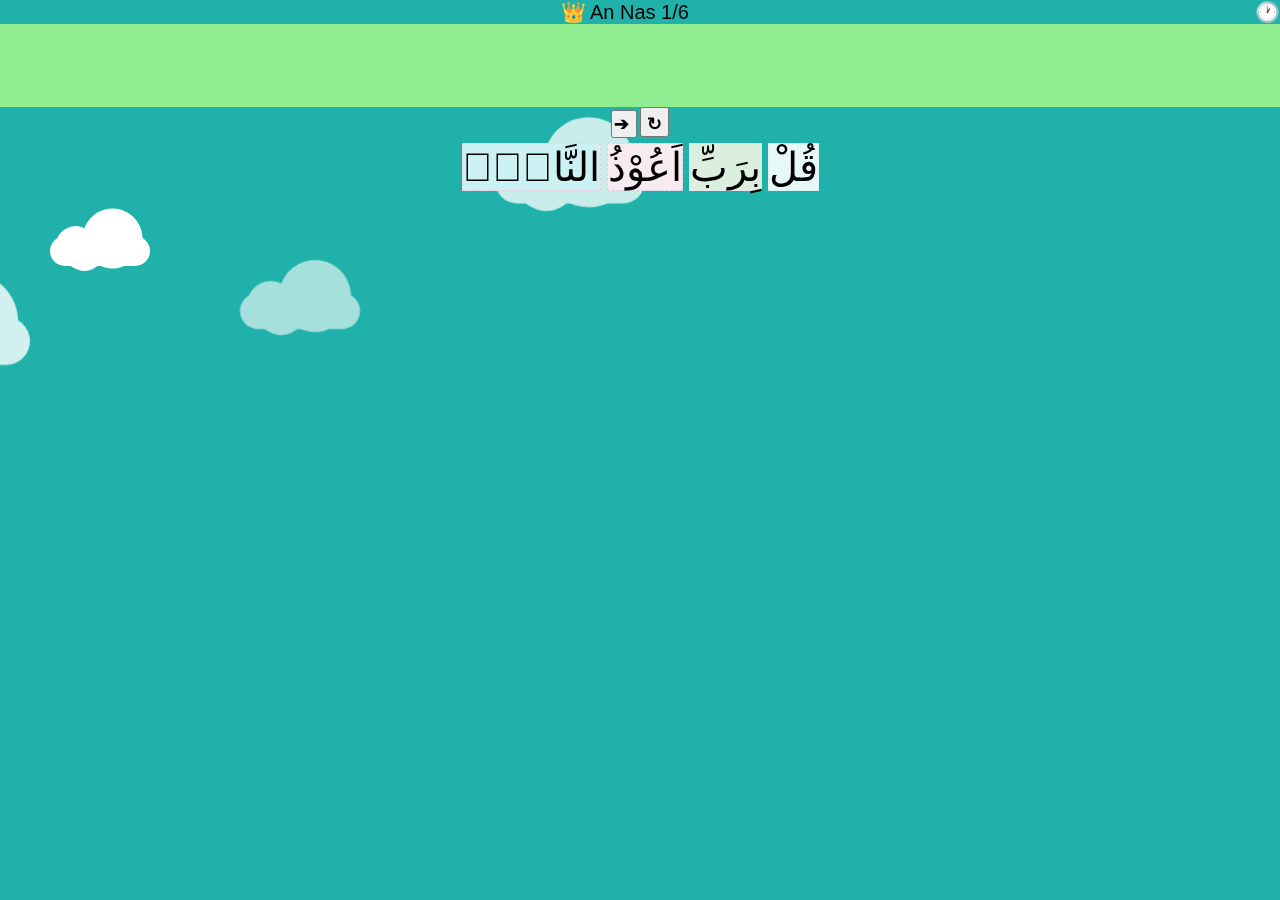
==== www/game.html @ 3329c4b3 "Add files via upload" ====
<!DOCTYPE html>
<html lang="id">
<head>
<title>Surat Alquran Arab, Latin & Terjemah Bahasa Indonesia</title>
<meta content="follow,index" name="robots">
<meta content="IE=edge,chrome=1" http-equiv="X-UA-Compatible">
<meta name="author" content="Hedi Herdiana"> <!--required-->
<meta charset="utf-8" />
<meta name="viewport" content="width=device-width,initial-scale=1">
<meta name="description" content="Baca Surat Alquran lengkap bacaan arab, latin & terjemah Indonesia. Situs mudah dibaca, cepat dibuka & hemat kuota.">
<meta property="og:title" content="Surat 'Alquran arab, latin & terjemah Indonesia">
<meta property="og:description" content="Baca Surat Alquran lengkap bacaan arab, latin & terjemah Indonesia. Situs mudah dibaca, cepat dibuka & hemat kuota.">
<meta property="og:url" content="">
<meta name="google" content="notranslate" />
<link rel="canonical" href="">
<link rel="shortcut icon" href="assets/favicon.ico">
<!--<link rel="preload" href="assets/fonts/litelpmq.woff2" as="font" type="font/woff2" crossorigin>
<link rel="stylesheet" href="muicss/mui.min.css"/>
<link rel="stylesheet" href="assets/style.3.51.min.css">-->
<link rel="stylesheet" href="hedi.css">
<style>
html{
  position: absolute;
  height: 100%;
  width: 100%;
  left: 0;
  top: 0;
  padding:0;
  margin:0;
}
body{
	background:lightseagreen;
	margin: 0;
    padding: 0;
	font-family: arial;
}

::-webkit-scrollbar {
  width: 5px;
  height: 5px;
}
::-webkit-scrollbar-button {
  width: 5px;
  height: 5px;
}
::-webkit-scrollbar-thumb {
  background: #a9a9a9;
  border: 0px none #ffffff;
  border-radius: 0px;
}
::-webkit-scrollbar-thumb:hover {
  background: #787878;
}
::-webkit-scrollbar-thumb:active {
  background: #787878;
}
::-webkit-scrollbar-track {
  background: #f1f1f1;
  border: 0px none #ffffff;
  border-radius: 0px;
}
::-webkit-scrollbar-track:hover {
  background: #f1f1f1;
}
::-webkit-scrollbar-track:active {
  background: #f1f1f1;
}
::-webkit-scrollbar-corner {
  background: transparent;
}

@media only screen and (max-device-width: 736px) {

::-webkit-scrollbar {
  width: 0px;
  height: 0px;
}
::-webkit-scrollbar-button {
  width: 0px;
  height: 0px;
}
}

#clouds{
	position: fixed !important;
    top: 121px !important;
    z-index: -1 !important;
}


@media (max-width: 575px) {html {font-size: 12px !important;}}
@media (min-width: 576px) and (max-width: 767px) {html {font-size: 14px !important;}}
@media (min-width: 768px) and (max-width: 991px) {html {font-size: 16px !important;}}
@media (min-width: 992px) {html {font-size: 18px !important;}}
</style>
<body>
<div id="data" style="text-align:center">
<div id="soal" style="text-align:center;font-size: 12px;user-select: none;"></div>
</div>
<script src="cordova.js"></script>
<script src="base64.min.js"></script>
<script src="assets/db_surah.js"></script>
<script src="assets/db_juz.js"></script>
<script src="assets/db_quran.js"></script>
<script src="assets/db_english.js"></script>
<script src="assets/db_qs.js"></script>
<!--<script src="assets/background.js"></script>-->
<script>
var timer;
var userLang = navigator.language || navigator.userLanguage;
var surat = 'al_fatihah,al_baqarah,ali_imran,an_nisa,al_maidah,al_anam,al_araf,al_anfal,at_taubah,yunus,hud,yusuf,ar_rad,ibrahim,al_hijr,an_nahl,al_isra,al_kahfi,maryam,taha,al_anbiya,al_hajj,al_muminun,an_nur,al_furqan,asy_syuara,an_naml,al_qasas,al_ankabut,ar_rum,luqman,as_sajdah,al_ahzab,saba,fatir,yasin,as_saffat,sad,az_zumar,gafir,fussilat,asy_syura,az_zukhruf,ad_dukhan,al_jasiyah,al_ahqaf,muhammad,al_fath,al_hujurat,qaf,az_zariyat,at_tur,an_najm,al_qamar,ar_rahman,al_waqiah,al_hadid,al_mujadilah,al_hasyr,al_mumtahanah,as_saff,al_jumuah,al_munafiqun,at_tagabun,at_talaq,at_tahrim,al_mulk,al_qalam,al_haqqah,al_maarij,nuh,al_jinn,al_muzzammil,al_muddassir,al_qiyamah,al_insan,al_mursalat,an_naba,an_naziat,abasa,at_takwir,al_infitar,al_mutaffifin,al_insyiqaq,al_buruj,at_tariq,al_ala,al_gasyiyah,al_fajr,al_balad,asy_syams,al_lail,ad_duha,asy_syarh,at_tin,al_alaq,al_qadr,al_bayyinah,al_zalzalah,al_adiyat,al_qariah,at_takasur,al_asr,al_humazah,al_fil,quraisy,al_maun,al_kausar,al_kafirun,an_nasr,al_lahab,al_ikhlas,al_falaq,an_nas';

var juz = '1.1,2.142,2.253,3.92,4.24,4.148,5.83,6.111,7.88,8.41,9.94,11.6,12.53,15.2,17.1,18.75,21.1,23.1,25.21,27.60,29.45,33.31,36.22,39.32,41.47,46.1,51.31,58.1,67.1,78.1';

var arr_surat = surat.split(',');
var arr_juz = juz.split(',');

//https://stackoverflow.com/questions/45005034/javascript-split-string-every-third-space
var splitMyString = (str, splitLength) => { //fungsi untuk membagi string berdasarkan spasi ke sekian
  var a = str.split(' '), b = [];
  while(a.length) b.push(a.splice(0,splitLength).join(' '));
  return b;
}

function generate_soal(srt,ayt,start){ //ex: generate_soal(1,3);
var nama_surat;
var fontsize = '40px';
localStorage.setItem('lastgame','generate_soal('+srt+','+ayt+')');
var isian,jwb='',arr_jwb,cek,reset,undo,nomor,spc;
srt = Math.abs(Number(srt-1));
ayt = Math.abs(Number(ayt-1));
console.log('ori_soal('+srt+','+ayt+')');
if(arr_surat[srt]!=null){
nama_surat = arr_surat[srt].replace(/_/g,' ');
}
nomor = '<div style="background:lightseagreen;text-transform:capitalize;font-size:20px;"><span id="nyawa" style="float:left;color:red"></span> &#x1F451; '+nama_surat+' '+Number(ayt+1)+'/'+qs[srt].length+'<span style="float:right;"><span id="waktu" style="color:yellow;font-weight:bold;"></span>&nbsp;&#x1F550;</span></div>';
undo = '<button onclick="undo()" style="font-size:18px;padding: 1px;user-select: none;-webkit-user-drag: none;cursor: pointer;font-weight:bold;">&#10132;&nbsp;</button>';
reset = '<button onclick="reset()" style="font-size:18px;padding: 0px;padding-top:4px;user-select: none;-webkit-user-drag: none;cursor: pointer;font-weight:bold;">&nbsp;&#x21bb;&nbsp;</button>';
isian = '<div id="head_soal" style="position: fixed;width: 100%;top:0px;">'+nomor+'<div id="isian" style="height:75px;overflow-y:auto;font-size:'+fontsize+';direction: rtl;min-height: 1.2em;padding: 6px 2px 2px 2px;background:lightgreen;display: grid; justify-content: center;align-items: center;"></div>'+undo+' '+reset+'</div>';

var diacritics = /(\s+[۩|ۢۙ|ە|۞|ۖ|ۗ|ۘ|ۙ|ۚۛ])/g;
var str= qs[srt][ayt].replace(diacritics,'').replace(/۞/g,'');
if(str.match(/\s+/g)!=null){
spc = (str.match(/\s+/g).length/12).toFixed();
}else{
spc = 1;
}
var pembagian;
//console.log(spc);
if (spc <= 2){pembagian=1}
else{pembagian=spc}

arr_jwb = splitMyString(str,pembagian);
shuffleArray(arr_jwb); //random jawaban
 
for(var i = 0; i < arr_jwb.length; i++) {
if(arr_jwb[i]!='' && arr_jwb[i]!=null){
jwb+='<button  data-show="1" style="font-size:'+fontsize+';border-color:'+getColor()+';background:'+getColor()+';direction: rtl;margin:3px;text-align:right;border-style: dashed;border-width: 0.5px;user-select: none;-webkit-user-drag: none;cursor: pointer;" onclick="jawab(this,'+arr_jwb.length+',&apos;'+str+'&apos;,&apos;'+srt+'.'+ayt+'&apos;)">'+arr_jwb[i]+'</button>';
}
}
cek = '<button id="cek" onclick="cek(document.getElementById(&apos;isian&apos;).textContent,&apos;'+str+'&apos;,&apos;'+srt+'.'+ayt+'&apos;)" style="font-size:'+fontsize+';padding: 0px;margin-top: 5px;user-select: none;-webkit-user-drag: none;cursor: pointer;">&#10132; check</button>';
document.getElementById('soal').innerHTML=isian+'<div id="kol_jwb" style="text-align:center;margin-top: 140px;padding-bottom: 280px;">'+jwb+'</div>';
window.scrollTo(0, 0);

if(start!=null){
document.getElementById('nyawa').innerHTML=nyawa(3);
}
else{
document.getElementById('nyawa').innerHTML=nyawa(localStorage.getItem('nyawa'));
}

clear_all_interval();

	myCounter = new Countdown({
    seconds:9,  // number of seconds to count down
    onUpdateStatus: function(sec){document.getElementById('waktu').innerHTML=sec; }, // callback for each second
    onCounterEnd: function(){PlayPause('au1','assets/TimeUp.mp3'); kurangi_nyawa(); setTimeout(function(){myCounter.start();},250); } // final action
});

myCounter.start();

}

function clear_all_interval(){
var interval_id = window.setInterval("timer", 9999); // Get a reference to the last
// interval +1
	for (var i = 1; i < interval_id; i++){
		if(interval_id != undefined && interval_id != 'undefined'){
				window.clearInterval(i);
		}
	}
}

function Countdown(options) {
  var instance = this,
  seconds = options.seconds || 10,
  updateStatus = options.onUpdateStatus || function () {},
  counterEnd = options.onCounterEnd || function () {};

  function decrementCounter() {
    updateStatus(seconds);
    if (seconds === 0) {
      counterEnd();
      instance.stop();
    }
    seconds--;
  }

  this.start = function () {
    clearInterval(timer);
    timer = 0;
    seconds = options.seconds;
    timer = setInterval(decrementCounter, 1000);
  };

  this.stop = function () {
    clearInterval(timer);
  };
}

function jawab(el,total,kunci,next){
document.getElementById('isian').textContent+=' '+el.textContent;
el.style.display="none";
el.setAttribute('data-show','0');
if(document.querySelectorAll('#kol_jwb > button[data-show="1"]').length==0){
cek(document.getElementById('isian').textContent,kunci,next);
}
document.getElementById('isian').scrollTo(0, document.getElementById('isian').scrollHeight);
}

function cek(val,kunci,next){
	val = val.trim();
	kunci = kunci.trim();
	//alert(kunci);
	if (val === kunci){
	/*localStorage.setItem('nyawa',document.getElementById('nyawa').innerHTML.split(' ').length);
	document.getElementById('nyawa').innerHTML=nyawa(localStorage.getItem('nyawa'));*/
		document.body.style.backgroundColor='mediumseagreen';
		PlayPause('au1','assets/CorrectAnswer.mp3')
		var srt,ayt;
		arr_next = next.split('.');
		srt = Number(arr_next[0])+1;
		ayt = Number(arr_next[1])+2;
		if(ayt <= qs[arr_next[0]].length){
		console.log(arr_next[1]+'<'+qs[arr_next[0]].length);
		}else{
			if(srt<114){
			console.log('next surah: '+Number(srt+1));
			//srt=srt+1; //mode maju 1->114
			srt=srt-1; //mode mundur 114->1
			ayt=1;
			}else{
			//srt=srt-113; //mode maju 1->114
			srt=srt-1; //mode mundur 114->1
			ayt=1;
			}
		}
		document.getElementById('isian').innerHTML='&#9745;';
			setTimeout(function(){
	document.body.style.backgroundColor='';
	generate_soal(srt,ayt);
			}
			,500);
		}else{
		PlayPause('au1','assets/WrongAnswer.mp3');
		kurangi_nyawa();
		document.getElementById('isian').style.background='#cf6e6e';
		document.body.style.backgroundColor='indianred';
		document.getElementById('isian').innerHTML='&#9746;';
			setTimeout(function(){
		document.getElementById('isian').style.backgroundColor='lightgreen';
		document.body.style.backgroundColor='';
			reset();}
			,500);
	}
}

function kurangi_nyawa(){
var ket;
	if(userLang=='id-ID'){
	ket =['waktu sudah habis..','nyawa sudah habis..','coba lagi atau mau keluar?','Coba lagi','Keluar','Maaf'];
	}
	else{
	ket =['time is up..','life is up..','try again or want to quit?','Try again','Quit','Sorry'];
	}
	
				localStorage.setItem('nyawa',localStorage.getItem('nyawa')-1);
				//console.log(localStorage.getItem('nyawa'));
				if (localStorage.getItem('nyawa')<=0){
				document.getElementById('nyawa').innerHTML=nyawa(localStorage.getItem('nyawa'));
				setTimeout(function(){
				PlayPause('au1','assets/GameOver.mp3');
				clear_all_interval();
				var emoji = '<div style="font-size:100px;text-align: center;"><svg xmlns="http://www.w3.org/2000/svg" xmlns:xlink="http://www.w3.org/1999/xlink" aria-hidden="true" focusable="false" width="1em" height="1em" style="-ms-transform: rotate(360deg); -webkit-transform: rotate(360deg); transform: rotate(360deg);" preserveAspectRatio="xMidYMid meet" viewBox="0 0 64 64"><path d="M63.696 32.02c0 17.524-14.203 31.729-31.729 31.729S.238 49.545.238 32.02S14.441.29 31.968.29c17.525 0 31.728 14.205 31.728 31.73" fill="#fbbf67"/><g fill="#633d19"><path d="M26.893 14.381l-1.215.339c-.061.016-.098.053-.151.079a.685.685 0 0 0-.175.088a.873.873 0 0 0-.215.245c-.014.018-.031.023-.043.045c-2.132 3.676-5.792 5.396-9.978 4.533c-2.242-.458-2.332-1.396-4.433-.812c-.858.239-.901 1.327-.219 1.775c6.271 4.158 14.316 1.917 17.534-4.881c.352-.741-.248-1.65-1.105-1.411"/><path d="M36.27 14.381c.408.112.812.226 1.217.339c.061.016.101.053.151.079a.725.725 0 0 1 .176.088a.877.877 0 0 1 .216.245c.012.018.029.023.043.045c2.132 3.676 5.793 5.396 9.977 4.533c2.243-.458 2.333-1.396 4.434-.812c.858.239.901 1.327.216 1.775c-6.267 4.158-14.312 1.917-17.53-4.881c-.355-.741.241-1.65 1.1-1.411"/></g><g fill="#fff"><path d="M27.506 32.948c0 5.338-2.884 9.658-6.447 9.658s-6.453-4.32-6.453-9.658c0-5.333 2.89-9.654 6.453-9.654s6.447 4.321 6.447 9.654"/><path d="M49.33 32.948c0 5.338-2.885 9.658-6.447 9.658c-3.562 0-6.45-4.32-6.45-9.658c0-5.333 2.888-9.654 6.45-9.654c3.562 0 6.447 4.321 6.447 9.654"/></g><g fill="#25333a"><path d="M25.23 32.948c0 2.798-1.87 5.06-4.172 5.06c-2.307 0-4.174-2.262-4.174-5.06c0-2.794 1.867-5.056 4.174-5.056c2.302 0 4.172 2.262 4.172 5.056"/><path d="M47.05 32.948c0 2.798-1.867 5.06-4.172 5.06c-2.306 0-4.176-2.262-4.176-5.06c0-2.794 1.87-5.056 4.176-5.056c2.305 0 4.172 2.262 4.172 5.056"/></g><path d="M.064 46.4c0 4.67 3.112 8.451 6.955 8.451c3.841 0 6.952-3.781 6.952-8.451c0-4.666-3.111-16.18-6.952-16.18C3.176 30.22.064 41.73.064 46.4" fill="#58c5e8"/><path d="M21.5 54.691c-.627.711-.239 1.902.788 1.902c1.188 0 5.451-1.799 9.68-1.799c4.734 0 9.421 1.799 9.68 1.799c1.031 0 1.407-1.191.796-1.902c-5.672-6.543-15.281-6.543-20.944 0" fill="#633d19"/></svg></div>';
					if(document.getElementById('waktu').textContent=='0'){
					mui_dialog(emoji+'&#x1F550; '+ket[0]+' <br>'+ket[2],'window.location.replace(&apos;index.html&apos;)',ket[5]+'..',ket[3],ket[4]);
					}else{
					mui_dialog(emoji+'<span style="color:red;">&#10084;&#10084;&#10084;</span> '+ket[1]+' <br>'+ket[2],'window.location.replace(&apos;index.html&apos;)',ket[5]+'..',ket[3],ket[4]);
					}
				},500);
				}else{
				document.getElementById('nyawa').innerHTML=nyawa(localStorage.getItem('nyawa'));
				}
}
function nyawa(total){
if (total=='3'){
return '&#10084; &#10084; &#10084;';
}else if (total=='2'){
return '&#10084; &#10084;';
}else if (total==='1'){
return '&#10084;';
}else{return ''}
}

function reset(){
document.getElementById('isian').textContent='';
document.querySelectorAll('#kol_jwb > button').forEach(item => {
  item.style.display='inline-block';
  item.setAttribute('data-show','1');
})
}

function undo(){
var elm = document.getElementById('isian');
var arr_elm = elm.textContent.split(' ');
var str = arr_elm.pop();
document.querySelectorAll('#kol_jwb > button').forEach(item => {
  if(item.textContent==str){
  item.style.display='inline-block';
  item.setAttribute('data-show','1');
  }
})
elm.textContent=arr_elm.join(' ');
}

function shuffleArray(array) {
    for (let i = array.length - 1; i > 0; i--) {
        const j = Math.floor(Math.random() * (i + 1));
        [array[i], array[j]] = [array[j], array[i]];
    }
}

function getColor(){
  return "hsl(" + 360 * Math.random() + ',' +
             (25 + 70 * Math.random()) + '%,' + 
             (85 + 10 * Math.random()) + '%)'
}

function PlayPause(id,s) {
	var ket;
	if(userLang=='id-ID'){
	ket = 'tidak bisa diputar, silahkan nyalakan internet anda';
	}
	else{
	ket = 'can not be played, please turn on your internet';
	}

	var filename = s.split('/').pop();
	var sound = document.getElementById(id);
	sound.src = s;
	sound.volume = 1;
	sound.loop = false;
	sound.onerror = function(){ alert(filename+' tidak bisa diputar silahkan nyalakan internet anda'); };
	// Show loading animation.
	var playPromise = sound.paused ? sound.play() : sound.pause();

	if (playPromise !== undefined) {
		playPromise.then(_ => {})
			.catch(error => {});
	}

}

function mui_dialog(message, command, title = '', cancel='Cancel', ok='OK') {
	var overlay = '<div id="overlay" style="position: fixed;top: 0;right: 0;bottom: 0;left: 0;z-index: 99999999;background-color: rgba(0,0,0,.2);overflow: auto;"></div>';
	document.body.innerHTML+=overlay;
    // initialize modal element
    var close = ";this.parentNode.parentNode.parentNode.removeChild(this.parentNode.parentNode);document.body.removeAttribute(&apos;class&apos;)";
    var ads = ";if((/Mobi|Android/i.test(navigator.userAgent))){admob.interstitial.prepare();admob.interstitial.show();}";
	var coba = ";localStorage.setItem('nyawa','3');"+localStorage.getItem('lastgame')+";";
    var modalEl = document.createElement('div');
	modalEl.id = 'popmodal';
    modalEl.style.minWidth = 'fit-content';
    modalEl.style.maxWidth = '300px';
    modalEl.style.minHeight = '170px';
    modalEl.style.margin = 'auto';
    modalEl.style.padding = '15px';
    modalEl.style.position = 'absolute';
    modalEl.style.top = '50%';
    modalEl.style.left = '50%';
    modalEl.style.transform = 'translate(-50%, -50%)';
    modalEl.style.backgroundColor = '#fff';
    modalEl.innerHTML += '<div style="margin-bottom:10px"><div style="font-weight:bold;">' + title + '</div><br><div>' + message + '</div></div>';
    modalEl.innerHTML += '<button style="float:right;margin-left:5px;" onclick=' + command + close + '><strong>' + ok +'</strong></button>';
    if (command != null && command !== 0) {
        modalEl.innerHTML += '<button style="float:right;" onclick=' + close + ads + coba + '><strong>' + cancel +'</strong></button>';
    }
    // show modal
    document.getElementById('overlay').appendChild(modalEl);
}

if(window.location.hash.substr(1).toString()==''){
//generate_soal(2,282);
generate_soal(114,1);
//generate_soal(7,206);
}else{
var nohash = window.location.hash.substr(1).toString().split('_');
generate_soal(nohash[0],nohash[1]);
}
</script>
<style>*{margin:0;padding:0}@-ms-viewport{width:device-width}#clouds{padding:100px 0;}.cloud{transform:scale(0.5);width:200px;height:60px;background:#fff;border-radius:200px;-moz-border-radius:200px;-webkit-border-radius:200px;position:relative}.cloud:after,.cloud:before{content:'';position:absolute;background:#fff;width:100px;height:80px;position:absolute;top:-15px;left:10px;border-radius:100px;-moz-border-radius:100px;-webkit-border-radius:100px;-webkit-transform:rotate(30deg);transform:rotate(30deg);-moz-transform:rotate(30deg)}.cloud:after{width:120px;height:120px;top:-55px;left:auto;right:15px}.x1{-webkit-animation:moveclouds 5s linear infinite;-moz-animation:moveclouds 5s linear infinite;-o-animation:moveclouds 5s linear infinite}.x2{left:200px;-webkit-transform:scale(.6);-moz-transform:scale(.6);transform:scale(.6);opacity:.6;-webkit-animation:moveclouds 15s linear infinite;-moz-animation:moveclouds 15s linear infinite;-o-animation:moveclouds 15s linear infinite}.x3{left:-250px;top:-200px;-webkit-transform:scale(.8);-moz-transform:scale(.8);transform:scale(.8);opacity:.8;-webkit-animation:moveclouds 10s linear infinite;-moz-animation:moveclouds 10s linear infinite;-o-animation:moveclouds 10s linear infinite}.x4{left:470px;top:-250px;-webkit-transform:scale(.75);-moz-transform:scale(.75);transform:scale(.75);opacity:.75;-webkit-animation:moveclouds 8s linear infinite;-moz-animation:moveclouds 8s linear infinite;-o-animation:moveclouds 8s linear infinite}.x5{left:-150px;top:-150px;-webkit-transform:scale(.8);-moz-transform:scale(.8);transform:scale(.8);opacity:.8;-webkit-animation:moveclouds 10s linear infinite;-moz-animation:moveclouds 10s linear infinite;-o-animation:moveclouds 10s linear infinite}@-webkit-keyframes moveclouds{0%{margin-left:1000px}100%{margin-left:-1000px}}@-moz-keyframes moveclouds{0%{margin-left:1000px}100%{margin-left:-1000px}}@-o-keyframes moveclouds{0%{margin-left:1000px}100%{margin-left:-1000px}}audio::-webkit-media-controls-panel, video::-webkit-media-controls-panel{background-color: lightseagreen !important;color: #000;}#au1{position: fixed; bottom: 0px; background: none; width: 100%; height: 25px;visibility:hidden;}</style><div id=clouds><div class="cloud x1"></div><div class="cloud x2"></div><div class="cloud x3"></div><div class="cloud x4"></div><div class="cloud x5"></div></div>
<audio id="au1" controls controlsList="nodownload"></audio>
</body>
</html>
---- www/assets/style.3.51.min.css ----
/*! normalize.css v8.0.1 | MIT License | github.com/necolas/normalize.css */html{line-height:1.15;-webkit-text-size-adjust:100%}body{margin:0}main{display:block}h1{font-size:2em;margin:.67em 0}hr{box-sizing:content-box;height:0;overflow:visible}pre{font-family:monospace,monospace;font-size:1em}a{background-color:transparent}abbr[title]{border-bottom:none;text-decoration:underline;text-decoration:underline dotted}b,strong{font-weight:bolder}code,kbd,samp{font-family:monospace,monospace;font-size:1em}small{font-size:80%}sub,sup{font-size:75%;line-height:0;position:relative;vertical-align:baseline}sub{bottom:-.25em}sup{top:-.5em}img{border-style:none}button,input,optgroup,select,textarea{font-family:inherit;font-size:100%;line-height:1.15;margin:0}button,input{overflow:visible}button,select{text-transform:none}[type=button],[type=reset],[type=submit],button{-webkit-appearance:button}[type=button]::-moz-focus-inner,[type=reset]::-moz-focus-inner,[type=submit]::-moz-focus-inner,button::-moz-focus-inner{border-style:none;padding:0}[type=button]:-moz-focusring,[type=reset]:-moz-focusring,[type=submit]:-moz-focusring,button:-moz-focusring{outline:1px dotted ButtonText}fieldset{padding:.35em .75em .625em}legend{box-sizing:border-box;color:inherit;display:table;max-width:100%;padding:0;white-space:normal}progress{vertical-align:baseline}textarea{overflow:auto}[type=checkbox],[type=radio]{box-sizing:border-box;padding:0}[type=number]::-webkit-inner-spin-button,[type=number]::-webkit-outer-spin-button{height:auto}[type=search]{-webkit-appearance:textfield;outline-offset:-2px}[type=search]::-webkit-search-decoration{-webkit-appearance:none}::-webkit-file-upload-button{-webkit-appearance:button;font:inherit}details{display:block}summary{display:list-item}template{display:none}[hidden]{display:none}@font-face{font-family:litelpmq;src:url(fonts/litelpmq.woff2) format('woff2'),url(fonts/litelpmq.woff) format('woff'),url(fonts/litelpmq.ttf) format('truetype'),url(fonts/litelpmq.eot) format('embedded-opentype');font-weight:400;font-style:normal;font-display:swap}.cf:after,.full:after,.row:after,.ui-helper-clearfix:after,.wrap:after{clear:both}body{font-family:Roboto,sans-serif;line-height:1.6;color:#000a12}ol,ul{margin:0;padding:0}a{color:#304ffe;text-decoration:none}/*a:hover{color:#ff9100}*/.wrap{max-width:1000px;width:90%;margin:0 auto}.header-nav{width:100%;max-width:1024px;margin:0 auto;border-top:6px solid #000a12;background:#f5f5f5;top:0;position:fixed;height:48px;left:0;right:0}#search,.ui-autocomplete,.ui-helper-hidden-accessible,.ui-helper-zfix,.ui-menu .ui-menu{position:absolute}.header-nav,.ui-front{z-index:100}.ui-menu,li{list-style:none}.ui-helper-hidden{display:none}.ui-helper-hidden-accessible{border:0;clip:rect(0 0 0 0);height:1px;margin:-1px;overflow:hidden;padding:0;width:1px}.ui-helper-reset{margin:0;padding:0;border:0;outline:0;line-height:1.3;font-size:100%;list-style:none}.ui-helper-clearfix:after,.ui-helper-clearfix:before{content:"";display:table;border-collapse:collapse}.ui-helper-zfix{width:100%;height:100%;top:0;left:0;opacity:0;filter:Alpha(Opacity=0)}.ui-state-disabled{cursor:default!important;pointer-events:none}.ui-autocomplete{top:0;left:0;max-height:240px;display:block;cursor:pointer;overflow:hidden}.ui-menu{padding:0;margin:0;display:block;outline:0}.ui-menu .ui-menu-item{margin:0;cursor:pointer}.ui-state-focus,.ui-state-hover{background:#333b41;display:block}#search,.ui-menu-item{background:#fff;height:48px}.ui-menu-item{background:#1a232a;line-height:48px;color:#fff;font-family:helvetica;border-bottom:1px solid #333b41}.ui-menu-item a{padding-left:12px;display:block;width:100%;color:#fff}#search,.nav-trigger{display:none}.ui-autocomplete-term{color:#ff9100;font-weight:700}#search{border:none;margin:0;padding:0;width:100%;top:0;right:0;text-indent:12px;-webkit-box-shadow:0 0 10px 0 #ccced0;box-shadow:0 0 10px 0 #ccced0;font:400 14px/48px Arial,sans-serif}#search:focus{outline:0;color:#4d5459}label[for=nav-trigger]{position:absolute;top:0;right:0;z-index:120;width:38px;height:48px;cursor:pointer;background:url("data:image/svg+xml; charset=UTF-8,%3csvg xmlns='http://www.w3.org/2000/svg' width='24' height='24' viewBox='0 0 24 24'%3e%3cpath d='M15.5 14h-.79l-.28-.27C15.41 12.59 16 11.11 16 9.5 16 5.91 13.09 3 9.5 3S3 5.91 3 9.5 5.91 16 9.5 16c1.61 0 3.09-.59 4.23-1.57l.27.28v.79l5 4.99L20.49 19l-4.99-5zm-6 0C7.01 14 5 11.99 5 9.5S7.01 5 9.5 5 14 7.01 14 9.5 11.99 14 9.5 14z'/%3e%3cpath d='M0 0h24v24H0z' fill='none' /%3e%3c/svg%3e") 12px 12px no-repeat;outline:0}.nav-trigger:checked+label{background-image:url("data:image/svg+xml; charset=UTF-8,%3csvg xmlns='http://www.w3.org/2000/svg' width='24' height='24' viewBox='5 0 24 24'%3e%3cpath d='M19 6.41L17.59 5 12 10.59 6.41 5 5 6.41 10.59 12 5 17.59 6.41 19 12 13.41 17.59 19 19 17.59 13.41 12z'/%3e%3cpath d='M0 0h24v24H0z' fill='none'/%3e%3c/svg%3e")}.nav-trigger:checked~#search{display:block;-webkit-transition:all 125ms ease;-moz-transition:all 125ms ease;-ms-transition:all 125ms ease;-o-transition:all 125ms ease;transition:all 125ms ease}.logo{margin:0}.logo a{font:700 12px/48px sans-serif;color:#000a12;float:left;padding:0 12px;text-decoration:none}/*.logo a:hover{color:#ff9100}*/.banner{width:100%;display:block;text-align:center;font-weight:700}.banner span{display:block}.banner-top{margin:120px 0 60px}.banner-bottom{margin:60px 0 60px}.content{margin-top:49px}.index{margin-top:96px}.list-title,.page-title{font-family:Georgia,serif;font-weight:400; padding-top:0px;}.list-title{font-size:2em}.page-title{font-size:1.5em;text-align:center}.list{columns:3;column-gap:32px;position:relative}.list li:before{content:counter(step-counter);width:32px;font:700 12px/32px Helvetica,sans-serif;height:32px;background:#000a12;color:#fff;text-align:center;display:inline-block;position:absolute;margin-top:-1px}.list li{height:47px;border-top:1px solid #e6e7e7;counter-increment:step-counter}.list a{padding-left:42px;display:inline-block;color:#000a12;font-size:18px;line-height:48px;text-decoration:none;font-family:Merriweather,georgia,serif;font-weight:400;width:88%}.list a:hover{color:#f90}.surat li::before{content:counter(step-counter);height:32px;text-align:center;display:block;margin-top:-1px;width:32px;font:700 12px/32px Helvetica,sans-serif;background:#000a12;color:#fff}.surat li{display:block;margin-top:2em;padding-bottom:1em;border-top:1px solid #e6e7e7;counter-increment:step-counter}.ayat,.bismillah{font-family:litelpmq, UthmanicHafs1-Ver09;font-size:1.4em;line-height:2.4;font-weight:600;font-style:normal}.bismillah{border-top:1px solid #e6e7e7;text-align:center;padding:1em 0 0;margin:0}.ayat{margin-top:.5em;text-align:right;direction:rtl}.bacaan{font-family:georgia,serif;font-weight:400;padding:1em 0}.arti,.ayat,.bacaan{display:block}.copyright,.privasi a,.time{font-size:.8em;color:#808589;display:block}.time{text-align:center;margin-top:1.5em}.gtag{width:100%;max-width:336px;margin:0 auto}.gtag div{margin:0 auto}footer{display:block;border-top:1px solid #e6e7e7;height:48px;}.copyright{float:left;line-height:48px}.privasi{text-align:right;line-height:48px}.privasi a:hover{color:#ff9100}.list{columns:3;column-gap:32px}.page{margin-top:120px;margin-bottom:60px}.page h1{font-size:2em;padding-bottom:1em;border-bottom:1px solid #e6e7e7;margin-bottom:60px}.page h2{font-size:1.15em}.bottom{padding: 30px 0}@media only screen and (max-width:768px){.banner-top,.pt{margin:96px 0 48px}.banner-bottom{margin:48px 0}.content{margin-top:48px}.list{columns:2;column-gap:32px}.blok{width: 720px;height: 90px;display: block}}@media only screen and (max-width:600px){.list{columns:1;column-gap:0}}@font-face{font-family:UthmanicHafs1-Ver09;src:url(fonts/UthmanicHafs1-Ver09.woff2) format('woff2'),url(fonts/UthmanicHafs1-Ver09.woff) format('woff'),url(fonts/UthmanicHafs1-Ver09.ttf) format('truetype'),url(fonts/UthmanicHafs1-Ver09.eot) format('embedded-opentype');font-weight:400;font-style:normal;font-display:swap}:root{--transition-1: all 0.3s ease-in-out;--transition-2: all 0.2s ease-in-out;}html{font-size: 1rem;font-family: "PT Sans", sans-serif;}body{margin: 0;padding: 0;}.header{text-align: center;user-select: none;-webkit-user-select: none;-moz-user-select: none;-webkit-touch-callout: none;}.no_result{margin: 0.3rem;padding: 0.3rem 0.5rem;list-style: none;text-align: left;font-size: 1rem;color: #212121;transition: all 0.1s ease-in-out;border-radius: 0.35rem;background-color: rgba(255, 255, 255, 1);white-space: nowrap;overflow: hidden;text-overflow: ellipsis;transition: all 0.2s ease;outline: none;}h1{color: rgba(255, 122, 122, 1);transition: var(--transition-1);}h1 > a{text-decoration: none;color: rgba(255, 122, 122, 1);}h1 > a::selection{color: rgb(255, 122, 122);}h4{margin-bottom: 5px;color: #ffc6c6;}h4::selection{color: #ffc6c6;}.github-corner{transition: var(--transition-1);}.mode{margin-top: 20px;}.toggle{display: flex;border: 1px solid #ffc6c6;height: 35px;width: 120px;border-radius: 50px;justify-content: flex-start;align-content: center;transition: var(--transition-2);}.toggler{display: grid;cursor: pointer;background-color: rgba(255, 198, 198, 1);color: #fff;height: 25px;width: 60px;border-radius: 50px;margin: 5px;text-align: center;align-content: center;align-self: flex-start;transition: var(--transition-2);user-select: none;-webkit-user-select: none;-moz-user-select: none;-webkit-touch-callout: none;}.toggler:hover{width: 65px;background-color: rgba(255, 122, 122, 0.7);}.toggler::selection{color: #fff;}.strict{display: inline;}.loose{display: inline;}.selection{margin-top: 25vh;font-size: 2rem;font-weight: bold;color: #ffc6c6;transition: var(--transition-1);}.selection::selection{color: #64ceaa;}@media only screen and (max-width: 600px){.selection{margin-top: 15vh;}.footer{bottom: 1.5rem;transition: var(--transition-1);}}@media only screen and (max-height: 500px){.footer{display: none;}}.surat li::before{background: url(nomor.webp) !important; background-size: cover !important;color:#000 !important;float: left !important;}.surat li{padding:0 1em 1em;margin:0 !important;border:none !important;}.ayat{margin-top: 0 !important;line-height:2;}.page-title{text-transform: capitalize; font-size: 1.1em;}.header-nav{border-top:0 !important;}.nama_surat{background: url(header.webp);background-size: cover; background-position: top;/*padding-top: 5px; margin-top: 10px;*/background-color: #F8F4E9;}.nama_surat h1{margin-bottom:0px !important;margin:0px !important;}.nama_surat h1 .ay_sup, .nama_surat h1 .tu_sup{float: left; padding-left: 75%; color: #999; font-size: 65%;}.nama_surat h1 .tu_sup{padding-left: 14% !important;}.bismillah{padding:0px;}.wrap{width:100%;}html{scroll-behavior: smooth;}.header-nav{background:lightseagreen !important;}.highlight{background-color: blue;}.find_selected{background-color: green;}label[for=nav-trigger]{right:43px;background-image:url("data:image/svg+xml;utf8,%3Csvg xmlns='http://www.w3.org/2000/svg' xmlns:xlink='http://www.w3.org/1999/xlink' width='36' height='24' viewBox='19 7 36 24' fill='rgb(28,28,28)'%3E%3Crect x='16' y='12' width='16' height='2' /%3E%3Crect x='16' y='17' width='16' height='2' /%3E%3Crect x='16' y='22' width='16' height='2' /%3E%3C/svg>")}#autocomplete{border: 1px solid silver; outline: none; margin: 0; background: #fff;}#autocomplete_result{border: 1px solid silver; border-top: 0; position: absolute; overflow: auto; max-height: 585px;/*default: 93px;*/ background: #fff;}#autocomplete, #autocomplete_result{width: 100%; box-sizing: border-box; margin-top:48px;}#autocomplete, #autocomplete_result p{padding: 4px; margin: 0; color: #000; text-transform: capitalize; cursor: pointer; display: block; user-select: none;}#autocomplete_result p:nth-child(2n+1){background: #f6f6f6;}#autocomplete_result p:hover{background: #e5e5e5 !important;}.no_ayat{font-size:8px;top: 0px; left: -45px;}sup,sub{user-select: none; -webkit-user-drag: none;}.tanda{font-size:18px;}.simbol{position: relative; float: right; right: 77px; padding: 9px 9px; user-select: none; -webkit-user-drag: none; cursor: pointer; font-size: 20px;}.cool_find_btn{/*background:#fff0 !important;*//*border:none !important;*/}a,label,.hafiz,.play,.play_all{user-select: none !important; -webkit-user-drag: none !important; cursor: pointer !important;}.mui-scroll-lock{padding-right: 0px !important;overflow:auto !important;}.bg_adem, p{background:#F8F4E9 !important;}.bg_adem:nth-of-type(odd), p:nth-of-type(odd){background: #F2EAD5 !important;}.no_bg, .no_bg:nth-of-type(odd), p:nth-of-type(odd){background: none;}.c_black{color:black !important;}.ikhfa,.iqlab,.bigunah,.bilagunah,.gunah,.ifa_safawi,.qalqalah,.mimi,.titik{text-decoration:none;}.ikhfa{color:red;}.iqlab{color:blue;}.bigunah{color:purple;}.bilagunah{color:gray;}.gunah{color:darkorange;}.ifa_safawi{color:deeppink;}.qalqalah{color:green;}.mimi{color:yellowgreen;}.hafiz{float: right; font-family:litelpmq, UthmanicHafs1-Ver09; font-size: 1.4em; font-weight: 600; font-style: normal; text-align: right; direction: rtl;margin-top:-3px;}li .mui-checkbox{margin-top: -18px !important;display: flow-root;margin-bottom: 0px !important;}.titik{color:blue;}.menu{width: 100%; padding: 5px 0px 0px; text-align: center; margin: -3px 0px 0px -3px; overflow: auto hidden;}.menu ul{list-style: none; padding: 0px; margin: 0px; display: inline; line-height: 15px;}.menu ul li{height: 180px;}.menu ul li{list-style: none; display: inline-block; width: 107px; height: 30px;padding:1px; overflow: hidden; /*margin: 0px 2px 0px 4px;*/margin: 2px; background: url() center top no-repeat; vertical-align: top; overflow-wrap: break-word; border: thin none;background: lightblue;}.menu ul li a{font-size: 12px; text-decoration: none; display: block; color: rgb(51, 51, 51); font-weight: bold; white-space: initial;}.menu ul li a img{padding-top: 5px; height: auto; /*background-image: url(css/AjaxLoader.gif);*/ background-repeat: no-repeat; background-position: center center; width: 100%;}.menu ul li .progress{background-image: url([data-uri]); background-repeat: no-repeat; background-size: 100% 100%; position: relative; width: 100%; height: 100%;font-size:10px;}.play,.play_all{position: absolute; font-size: 25px;margin-left:5px;}.play_all{margin-left:40px;}audio::-webkit-media-controls-panel, video::-webkit-media-controls-panel{background-color: lightseagreen !important;color: #000;}#au1{position: fixed; bottom: 0px; background: none; width: 100%; height: 25px;}.putar{opacity: 15%;position: relative;top: 5px;}
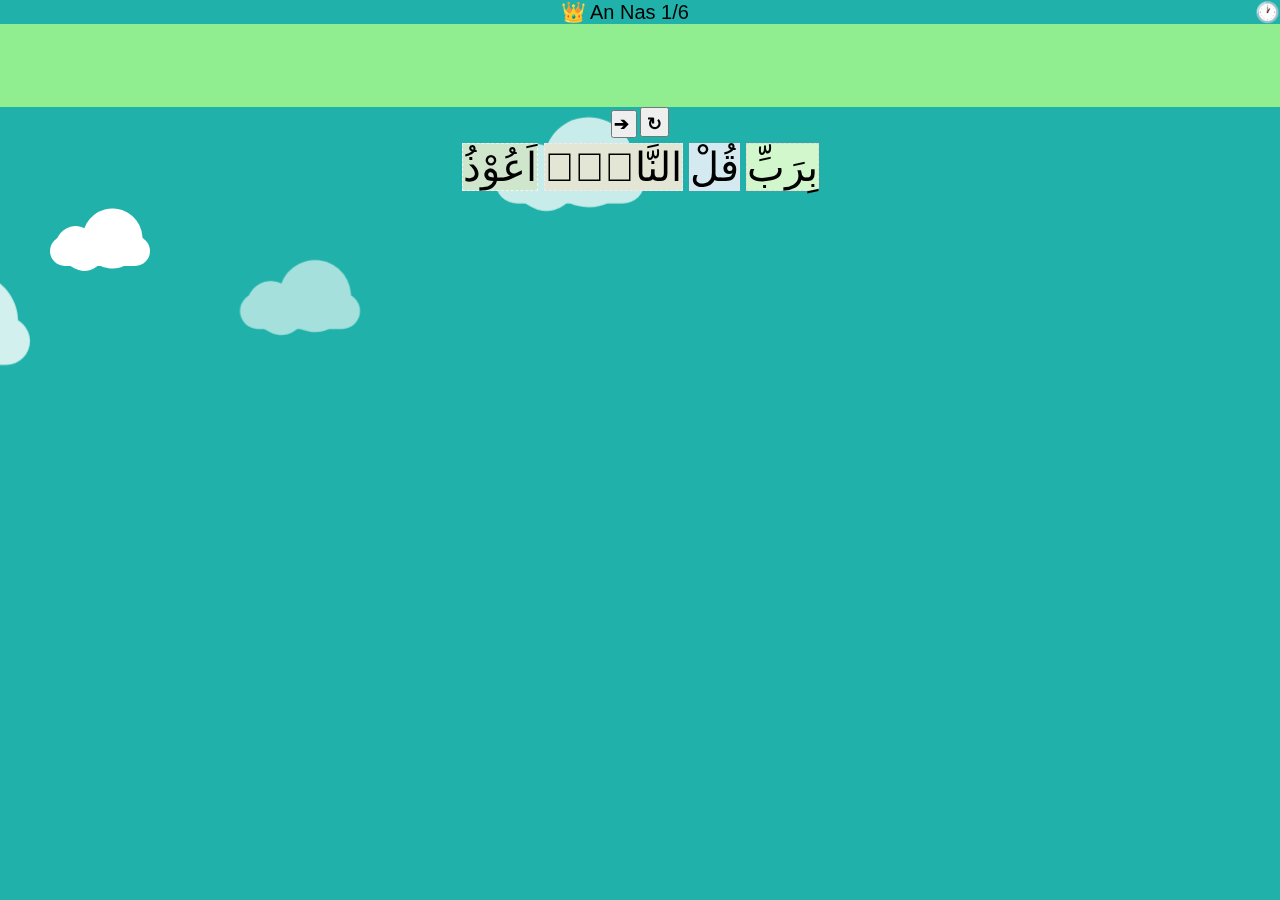
==== commit 30c0e44a: "Update game.html" ====
--- a/www/game.html
+++ b/www/game.html
@@ -1,414 +1 @@
-<!DOCTYPE html>
-<html lang="id">
-<head>
-<title>Surat Alquran Arab, Latin & Terjemah Bahasa Indonesia</title>
-<meta content="follow,index" name="robots">
-<meta content="IE=edge,chrome=1" http-equiv="X-UA-Compatible">
-<meta name="author" content="Hedi Herdiana"> <!--required-->
-<meta charset="utf-8" />
-<meta name="viewport" content="width=device-width,initial-scale=1">
-<meta name="description" content="Baca Surat Alquran lengkap bacaan arab, latin & terjemah Indonesia. Situs mudah dibaca, cepat dibuka & hemat kuota.">
-<meta property="og:title" content="Surat 'Alquran arab, latin & terjemah Indonesia">
-<meta property="og:description" content="Baca Surat Alquran lengkap bacaan arab, latin & terjemah Indonesia. Situs mudah dibaca, cepat dibuka & hemat kuota.">
-<meta property="og:url" content="">
-<meta name="google" content="notranslate" />
-<link rel="canonical" href="">
-<link rel="shortcut icon" href="assets/favicon.ico">
-<!--<link rel="preload" href="assets/fonts/litelpmq.woff2" as="font" type="font/woff2" crossorigin>
-<link rel="stylesheet" href="muicss/mui.min.css"/>
-<link rel="stylesheet" href="assets/style.3.51.min.css">-->
-<link rel="stylesheet" href="hedi.css">
-<style>
-html{
-  position: absolute;
-  height: 100%;
-  width: 100%;
-  left: 0;
-  top: 0;
-  padding:0;
-  margin:0;
-}
-body{
-	background:lightseagreen;
-	margin: 0;
-    padding: 0;
-	font-family: arial;
-}
-
-::-webkit-scrollbar {
-  width: 5px;
-  height: 5px;
-}
-::-webkit-scrollbar-button {
-  width: 5px;
-  height: 5px;
-}
-::-webkit-scrollbar-thumb {
-  background: #a9a9a9;
-  border: 0px none #ffffff;
-  border-radius: 0px;
-}
-::-webkit-scrollbar-thumb:hover {
-  background: #787878;
-}
-::-webkit-scrollbar-thumb:active {
-  background: #787878;
-}
-::-webkit-scrollbar-track {
-  background: #f1f1f1;
-  border: 0px none #ffffff;
-  border-radius: 0px;
-}
-::-webkit-scrollbar-track:hover {
-  background: #f1f1f1;
-}
-::-webkit-scrollbar-track:active {
-  background: #f1f1f1;
-}
-::-webkit-scrollbar-corner {
-  background: transparent;
-}
-
-@media only screen and (max-device-width: 736px) {
-
-::-webkit-scrollbar {
-  width: 0px;
-  height: 0px;
-}
-::-webkit-scrollbar-button {
-  width: 0px;
-  height: 0px;
-}
-}
-
-#clouds{
-	position: fixed !important;
-    top: 121px !important;
-    z-index: -1 !important;
-}
-
-
-@media (max-width: 575px) {html {font-size: 12px !important;}}
-@media (min-width: 576px) and (max-width: 767px) {html {font-size: 14px !important;}}
-@media (min-width: 768px) and (max-width: 991px) {html {font-size: 16px !important;}}
-@media (min-width: 992px) {html {font-size: 18px !important;}}
-</style>
-<body>
-<div id="data" style="text-align:center">
-<div id="soal" style="text-align:center;font-size: 12px;user-select: none;"></div>
-</div>
-<script src="cordova.js"></script>
-<script src="base64.min.js"></script>
-<script src="assets/db_surah.js"></script>
-<script src="assets/db_juz.js"></script>
-<script src="assets/db_quran.js"></script>
-<script src="assets/db_english.js"></script>
-<script src="assets/db_qs.js"></script>
-<!--<script src="assets/background.js"></script>-->
-<script>
-var timer;
-var userLang = navigator.language || navigator.userLanguage;
-var surat = 'al_fatihah,al_baqarah,ali_imran,an_nisa,al_maidah,al_anam,al_araf,al_anfal,at_taubah,yunus,hud,yusuf,ar_rad,ibrahim,al_hijr,an_nahl,al_isra,al_kahfi,maryam,taha,al_anbiya,al_hajj,al_muminun,an_nur,al_furqan,asy_syuara,an_naml,al_qasas,al_ankabut,ar_rum,luqman,as_sajdah,al_ahzab,saba,fatir,yasin,as_saffat,sad,az_zumar,gafir,fussilat,asy_syura,az_zukhruf,ad_dukhan,al_jasiyah,al_ahqaf,muhammad,al_fath,al_hujurat,qaf,az_zariyat,at_tur,an_najm,al_qamar,ar_rahman,al_waqiah,al_hadid,al_mujadilah,al_hasyr,al_mumtahanah,as_saff,al_jumuah,al_munafiqun,at_tagabun,at_talaq,at_tahrim,al_mulk,al_qalam,al_haqqah,al_maarij,nuh,al_jinn,al_muzzammil,al_muddassir,al_qiyamah,al_insan,al_mursalat,an_naba,an_naziat,abasa,at_takwir,al_infitar,al_mutaffifin,al_insyiqaq,al_buruj,at_tariq,al_ala,al_gasyiyah,al_fajr,al_balad,asy_syams,al_lail,ad_duha,asy_syarh,at_tin,al_alaq,al_qadr,al_bayyinah,al_zalzalah,al_adiyat,al_qariah,at_takasur,al_asr,al_humazah,al_fil,quraisy,al_maun,al_kausar,al_kafirun,an_nasr,al_lahab,al_ikhlas,al_falaq,an_nas';
-
-var juz = '1.1,2.142,2.253,3.92,4.24,4.148,5.83,6.111,7.88,8.41,9.94,11.6,12.53,15.2,17.1,18.75,21.1,23.1,25.21,27.60,29.45,33.31,36.22,39.32,41.47,46.1,51.31,58.1,67.1,78.1';
-
-var arr_surat = surat.split(',');
-var arr_juz = juz.split(',');
-
-//https://stackoverflow.com/questions/45005034/javascript-split-string-every-third-space
-var splitMyString = (str, splitLength) => { //fungsi untuk membagi string berdasarkan spasi ke sekian
-  var a = str.split(' '), b = [];
-  while(a.length) b.push(a.splice(0,splitLength).join(' '));
-  return b;
-}
-
-function generate_soal(srt,ayt,start){ //ex: generate_soal(1,3);
-var nama_surat;
-var fontsize = '40px';
-localStorage.setItem('lastgame','generate_soal('+srt+','+ayt+')');
-var isian,jwb='',arr_jwb,cek,reset,undo,nomor,spc;
-srt = Math.abs(Number(srt-1));
-ayt = Math.abs(Number(ayt-1));
-console.log('ori_soal('+srt+','+ayt+')');
-if(arr_surat[srt]!=null){
-nama_surat = arr_surat[srt].replace(/_/g,' ');
-}
-nomor = '<div style="background:lightseagreen;text-transform:capitalize;font-size:20px;"><span id="nyawa" style="float:left;color:red"></span> &#x1F451; '+nama_surat+' '+Number(ayt+1)+'/'+qs[srt].length+'<span style="float:right;"><span id="waktu" style="color:yellow;font-weight:bold;"></span>&nbsp;&#x1F550;</span></div>';
-undo = '<button onclick="undo()" style="font-size:18px;padding: 1px;user-select: none;-webkit-user-drag: none;cursor: pointer;font-weight:bold;">&#10132;&nbsp;</button>';
-reset = '<button onclick="reset()" style="font-size:18px;padding: 0px;padding-top:4px;user-select: none;-webkit-user-drag: none;cursor: pointer;font-weight:bold;">&nbsp;&#x21bb;&nbsp;</button>';
-isian = '<div id="head_soal" style="position: fixed;width: 100%;top:0px;">'+nomor+'<div id="isian" style="height:75px;overflow-y:auto;font-size:'+fontsize+';direction: rtl;min-height: 1.2em;padding: 6px 2px 2px 2px;background:lightgreen;display: grid; justify-content: center;align-items: center;"></div>'+undo+' '+reset+'</div>';
-
-var diacritics = /(\s+[۩|ۢۙ|ە|۞|ۖ|ۗ|ۘ|ۙ|ۚۛ])/g;
-var str= qs[srt][ayt].replace(diacritics,'').replace(/۞/g,'');
-if(str.match(/\s+/g)!=null){
-spc = (str.match(/\s+/g).length/12).toFixed();
-}else{
-spc = 1;
-}
-var pembagian;
-//console.log(spc);
-if (spc <= 2){pembagian=1}
-else{pembagian=spc}
-
-arr_jwb = splitMyString(str,pembagian);
-shuffleArray(arr_jwb); //random jawaban
- 
-for(var i = 0; i < arr_jwb.length; i++) {
-if(arr_jwb[i]!='' && arr_jwb[i]!=null){
-jwb+='<button  data-show="1" style="font-size:'+fontsize+';border-color:'+getColor()+';background:'+getColor()+';direction: rtl;margin:3px;text-align:right;border-style: dashed;border-width: 0.5px;user-select: none;-webkit-user-drag: none;cursor: pointer;" onclick="jawab(this,'+arr_jwb.length+',&apos;'+str+'&apos;,&apos;'+srt+'.'+ayt+'&apos;)">'+arr_jwb[i]+'</button>';
-}
-}
-cek = '<button id="cek" onclick="cek(document.getElementById(&apos;isian&apos;).textContent,&apos;'+str+'&apos;,&apos;'+srt+'.'+ayt+'&apos;)" style="font-size:'+fontsize+';padding: 0px;margin-top: 5px;user-select: none;-webkit-user-drag: none;cursor: pointer;">&#10132; check</button>';
-document.getElementById('soal').innerHTML=isian+'<div id="kol_jwb" style="text-align:center;margin-top: 140px;padding-bottom: 280px;">'+jwb+'</div>';
-window.scrollTo(0, 0);
-
-if(start!=null){
-document.getElementById('nyawa').innerHTML=nyawa(3);
-}
-else{
-document.getElementById('nyawa').innerHTML=nyawa(localStorage.getItem('nyawa'));
-}
-
-clear_all_interval();
-
-	myCounter = new Countdown({
-    seconds:9,  // number of seconds to count down
-    onUpdateStatus: function(sec){document.getElementById('waktu').innerHTML=sec; }, // callback for each second
-    onCounterEnd: function(){PlayPause('au1','assets/TimeUp.mp3'); kurangi_nyawa(); setTimeout(function(){myCounter.start();},250); } // final action
-});
-
-myCounter.start();
-
-}
-
-function clear_all_interval(){
-var interval_id = window.setInterval("timer", 9999); // Get a reference to the last
-// interval +1
-	for (var i = 1; i < interval_id; i++){
-		if(interval_id != undefined && interval_id != 'undefined'){
-				window.clearInterval(i);
-		}
-	}
-}
-
-function Countdown(options) {
-  var instance = this,
-  seconds = options.seconds || 10,
-  updateStatus = options.onUpdateStatus || function () {},
-  counterEnd = options.onCounterEnd || function () {};
-
-  function decrementCounter() {
-    updateStatus(seconds);
-    if (seconds === 0) {
-      counterEnd();
-      instance.stop();
-    }
-    seconds--;
-  }
-
-  this.start = function () {
-    clearInterval(timer);
-    timer = 0;
-    seconds = options.seconds;
-    timer = setInterval(decrementCounter, 1000);
-  };
-
-  this.stop = function () {
-    clearInterval(timer);
-  };
-}
-
-function jawab(el,total,kunci,next){
-document.getElementById('isian').textContent+=' '+el.textContent;
-el.style.display="none";
-el.setAttribute('data-show','0');
-if(document.querySelectorAll('#kol_jwb > button[data-show="1"]').length==0){
-cek(document.getElementById('isian').textContent,kunci,next);
-}
-document.getElementById('isian').scrollTo(0, document.getElementById('isian').scrollHeight);
-}
-
-function cek(val,kunci,next){
-	val = val.trim();
-	kunci = kunci.trim();
-	//alert(kunci);
-	if (val === kunci){
-	/*localStorage.setItem('nyawa',document.getElementById('nyawa').innerHTML.split(' ').length);
-	document.getElementById('nyawa').innerHTML=nyawa(localStorage.getItem('nyawa'));*/
-		document.body.style.backgroundColor='mediumseagreen';
-		PlayPause('au1','assets/CorrectAnswer.mp3')
-		var srt,ayt;
-		arr_next = next.split('.');
-		srt = Number(arr_next[0])+1;
-		ayt = Number(arr_next[1])+2;
-		if(ayt <= qs[arr_next[0]].length){
-		console.log(arr_next[1]+'<'+qs[arr_next[0]].length);
-		}else{
-			if(srt<114){
-			console.log('next surah: '+Number(srt+1));
-			//srt=srt+1; //mode maju 1->114
-			srt=srt-1; //mode mundur 114->1
-			ayt=1;
-			}else{
-			//srt=srt-113; //mode maju 1->114
-			srt=srt-1; //mode mundur 114->1
-			ayt=1;
-			}
-		}
-		document.getElementById('isian').innerHTML='&#9745;';
-			setTimeout(function(){
-	document.body.style.backgroundColor='';
-	generate_soal(srt,ayt);
-			}
-			,500);
-		}else{
-		PlayPause('au1','assets/WrongAnswer.mp3');
-		kurangi_nyawa();
-		document.getElementById('isian').style.background='#cf6e6e';
-		document.body.style.backgroundColor='indianred';
-		document.getElementById('isian').innerHTML='&#9746;';
-			setTimeout(function(){
-		document.getElementById('isian').style.backgroundColor='lightgreen';
-		document.body.style.backgroundColor='';
-			reset();}
-			,500);
-	}
-}
-
-function kurangi_nyawa(){
-var ket;
-	if(userLang=='id-ID'){
-	ket =['waktu sudah habis..','nyawa sudah habis..','coba lagi atau mau keluar?','Coba lagi','Keluar','Maaf'];
-	}
-	else{
-	ket =['time is up..','life is up..','try again or want to quit?','Try again','Quit','Sorry'];
-	}
-	
-				localStorage.setItem('nyawa',localStorage.getItem('nyawa')-1);
-				//console.log(localStorage.getItem('nyawa'));
-				if (localStorage.getItem('nyawa')<=0){
-				document.getElementById('nyawa').innerHTML=nyawa(localStorage.getItem('nyawa'));
-				setTimeout(function(){
-				PlayPause('au1','assets/GameOver.mp3');
-				clear_all_interval();
-				var emoji = '<div style="font-size:100px;text-align: center;"><svg xmlns="http://www.w3.org/2000/svg" xmlns:xlink="http://www.w3.org/1999/xlink" aria-hidden="true" focusable="false" width="1em" height="1em" style="-ms-transform: rotate(360deg); -webkit-transform: rotate(360deg); transform: rotate(360deg);" preserveAspectRatio="xMidYMid meet" viewBox="0 0 64 64"><path d="M63.696 32.02c0 17.524-14.203 31.729-31.729 31.729S.238 49.545.238 32.02S14.441.29 31.968.29c17.525 0 31.728 14.205 31.728 31.73" fill="#fbbf67"/><g fill="#633d19"><path d="M26.893 14.381l-1.215.339c-.061.016-.098.053-.151.079a.685.685 0 0 0-.175.088a.873.873 0 0 0-.215.245c-.014.018-.031.023-.043.045c-2.132 3.676-5.792 5.396-9.978 4.533c-2.242-.458-2.332-1.396-4.433-.812c-.858.239-.901 1.327-.219 1.775c6.271 4.158 14.316 1.917 17.534-4.881c.352-.741-.248-1.65-1.105-1.411"/><path d="M36.27 14.381c.408.112.812.226 1.217.339c.061.016.101.053.151.079a.725.725 0 0 1 .176.088a.877.877 0 0 1 .216.245c.012.018.029.023.043.045c2.132 3.676 5.793 5.396 9.977 4.533c2.243-.458 2.333-1.396 4.434-.812c.858.239.901 1.327.216 1.775c-6.267 4.158-14.312 1.917-17.53-4.881c-.355-.741.241-1.65 1.1-1.411"/></g><g fill="#fff"><path d="M27.506 32.948c0 5.338-2.884 9.658-6.447 9.658s-6.453-4.32-6.453-9.658c0-5.333 2.89-9.654 6.453-9.654s6.447 4.321 6.447 9.654"/><path d="M49.33 32.948c0 5.338-2.885 9.658-6.447 9.658c-3.562 0-6.45-4.32-6.45-9.658c0-5.333 2.888-9.654 6.45-9.654c3.562 0 6.447 4.321 6.447 9.654"/></g><g fill="#25333a"><path d="M25.23 32.948c0 2.798-1.87 5.06-4.172 5.06c-2.307 0-4.174-2.262-4.174-5.06c0-2.794 1.867-5.056 4.174-5.056c2.302 0 4.172 2.262 4.172 5.056"/><path d="M47.05 32.948c0 2.798-1.867 5.06-4.172 5.06c-2.306 0-4.176-2.262-4.176-5.06c0-2.794 1.87-5.056 4.176-5.056c2.305 0 4.172 2.262 4.172 5.056"/></g><path d="M.064 46.4c0 4.67 3.112 8.451 6.955 8.451c3.841 0 6.952-3.781 6.952-8.451c0-4.666-3.111-16.18-6.952-16.18C3.176 30.22.064 41.73.064 46.4" fill="#58c5e8"/><path d="M21.5 54.691c-.627.711-.239 1.902.788 1.902c1.188 0 5.451-1.799 9.68-1.799c4.734 0 9.421 1.799 9.68 1.799c1.031 0 1.407-1.191.796-1.902c-5.672-6.543-15.281-6.543-20.944 0" fill="#633d19"/></svg></div>';
-					if(document.getElementById('waktu').textContent=='0'){
-					mui_dialog(emoji+'&#x1F550; '+ket[0]+' <br>'+ket[2],'window.location.replace(&apos;index.html&apos;)',ket[5]+'..',ket[3],ket[4]);
-					}else{
-					mui_dialog(emoji+'<span style="color:red;">&#10084;&#10084;&#10084;</span> '+ket[1]+' <br>'+ket[2],'window.location.replace(&apos;index.html&apos;)',ket[5]+'..',ket[3],ket[4]);
-					}
-				},500);
-				}else{
-				document.getElementById('nyawa').innerHTML=nyawa(localStorage.getItem('nyawa'));
-				}
-}
-function nyawa(total){
-if (total=='3'){
-return '&#10084; &#10084; &#10084;';
-}else if (total=='2'){
-return '&#10084; &#10084;';
-}else if (total==='1'){
-return '&#10084;';
-}else{return ''}
-}
-
-function reset(){
-document.getElementById('isian').textContent='';
-document.querySelectorAll('#kol_jwb > button').forEach(item => {
-  item.style.display='inline-block';
-  item.setAttribute('data-show','1');
-})
-}
-
-function undo(){
-var elm = document.getElementById('isian');
-var arr_elm = elm.textContent.split(' ');
-var str = arr_elm.pop();
-document.querySelectorAll('#kol_jwb > button').forEach(item => {
-  if(item.textContent==str){
-  item.style.display='inline-block';
-  item.setAttribute('data-show','1');
-  }
-})
-elm.textContent=arr_elm.join(' ');
-}
-
-function shuffleArray(array) {
-    for (let i = array.length - 1; i > 0; i--) {
-        const j = Math.floor(Math.random() * (i + 1));
-        [array[i], array[j]] = [array[j], array[i]];
-    }
-}
-
-function getColor(){
-  return "hsl(" + 360 * Math.random() + ',' +
-             (25 + 70 * Math.random()) + '%,' + 
-             (85 + 10 * Math.random()) + '%)'
-}
-
-function PlayPause(id,s) {
-	var ket;
-	if(userLang=='id-ID'){
-	ket = 'tidak bisa diputar, silahkan nyalakan internet anda';
-	}
-	else{
-	ket = 'can not be played, please turn on your internet';
-	}
-
-	var filename = s.split('/').pop();
-	var sound = document.getElementById(id);
-	sound.src = s;
-	sound.volume = 1;
-	sound.loop = false;
-	sound.onerror = function(){ alert(filename+' tidak bisa diputar silahkan nyalakan internet anda'); };
-	// Show loading animation.
-	var playPromise = sound.paused ? sound.play() : sound.pause();
-
-	if (playPromise !== undefined) {
-		playPromise.then(_ => {})
-			.catch(error => {});
-	}
-
-}
-
-function mui_dialog(message, command, title = '', cancel='Cancel', ok='OK') {
-	var overlay = '<div id="overlay" style="position: fixed;top: 0;right: 0;bottom: 0;left: 0;z-index: 99999999;background-color: rgba(0,0,0,.2);overflow: auto;"></div>';
-	document.body.innerHTML+=overlay;
-    // initialize modal element
-    var close = ";this.parentNode.parentNode.parentNode.removeChild(this.parentNode.parentNode);document.body.removeAttribute(&apos;class&apos;)";
-    var ads = ";if((/Mobi|Android/i.test(navigator.userAgent))){admob.interstitial.prepare();admob.interstitial.show();}";
-	var coba = ";localStorage.setItem('nyawa','3');"+localStorage.getItem('lastgame')+";";
-    var modalEl = document.createElement('div');
-	modalEl.id = 'popmodal';
-    modalEl.style.minWidth = 'fit-content';
-    modalEl.style.maxWidth = '300px';
-    modalEl.style.minHeight = '170px';
-    modalEl.style.margin = 'auto';
-    modalEl.style.padding = '15px';
-    modalEl.style.position = 'absolute';
-    modalEl.style.top = '50%';
-    modalEl.style.left = '50%';
-    modalEl.style.transform = 'translate(-50%, -50%)';
-    modalEl.style.backgroundColor = '#fff';
-    modalEl.innerHTML += '<div style="margin-bottom:10px"><div style="font-weight:bold;">' + title + '</div><br><div>' + message + '</div></div>';
-    modalEl.innerHTML += '<button style="float:right;margin-left:5px;" onclick=' + command + close + '><strong>' + ok +'</strong></button>';
-    if (command != null && command !== 0) {
-        modalEl.innerHTML += '<button style="float:right;" onclick=' + close + ads + coba + '><strong>' + cancel +'</strong></button>';
-    }
-    // show modal
-    document.getElementById('overlay').appendChild(modalEl);
-}
-
-if(window.location.hash.substr(1).toString()==''){
-//generate_soal(2,282);
-generate_soal(114,1);
-//generate_soal(7,206);
-}else{
-var nohash = window.location.hash.substr(1).toString().split('_');
-generate_soal(nohash[0],nohash[1]);
-}
-</script>
-<style>*{margin:0;padding:0}@-ms-viewport{width:device-width}#clouds{padding:100px 0;}.cloud{transform:scale(0.5);width:200px;height:60px;background:#fff;border-radius:200px;-moz-border-radius:200px;-webkit-border-radius:200px;position:relative}.cloud:after,.cloud:before{content:'';position:absolute;background:#fff;width:100px;height:80px;position:absolute;top:-15px;left:10px;border-radius:100px;-moz-border-radius:100px;-webkit-border-radius:100px;-webkit-transform:rotate(30deg);transform:rotate(30deg);-moz-transform:rotate(30deg)}.cloud:after{width:120px;height:120px;top:-55px;left:auto;right:15px}.x1{-webkit-animation:moveclouds 5s linear infinite;-moz-animation:moveclouds 5s linear infinite;-o-animation:moveclouds 5s linear infinite}.x2{left:200px;-webkit-transform:scale(.6);-moz-transform:scale(.6);transform:scale(.6);opacity:.6;-webkit-animation:moveclouds 15s linear infinite;-moz-animation:moveclouds 15s linear infinite;-o-animation:moveclouds 15s linear infinite}.x3{left:-250px;top:-200px;-webkit-transform:scale(.8);-moz-transform:scale(.8);transform:scale(.8);opacity:.8;-webkit-animation:moveclouds 10s linear infinite;-moz-animation:moveclouds 10s linear infinite;-o-animation:moveclouds 10s linear infinite}.x4{left:470px;top:-250px;-webkit-transform:scale(.75);-moz-transform:scale(.75);transform:scale(.75);opacity:.75;-webkit-animation:moveclouds 8s linear infinite;-moz-animation:moveclouds 8s linear infinite;-o-animation:moveclouds 8s linear infinite}.x5{left:-150px;top:-150px;-webkit-transform:scale(.8);-moz-transform:scale(.8);transform:scale(.8);opacity:.8;-webkit-animation:moveclouds 10s linear infinite;-moz-animation:moveclouds 10s linear infinite;-o-animation:moveclouds 10s linear infinite}@-webkit-keyframes moveclouds{0%{margin-left:1000px}100%{margin-left:-1000px}}@-moz-keyframes moveclouds{0%{margin-left:1000px}100%{margin-left:-1000px}}@-o-keyframes moveclouds{0%{margin-left:1000px}100%{margin-left:-1000px}}audio::-webkit-media-controls-panel, video::-webkit-media-controls-panel{background-color: lightseagreen !important;color: #000;}#au1{position: fixed; bottom: 0px; background: none; width: 100%; height: 25px;visibility:hidden;}</style><div id=clouds><div class="cloud x1"></div><div class="cloud x2"></div><div class="cloud x3"></div><div class="cloud x4"></div><div class="cloud x5"></div></div>
-<audio id="au1" controls controlsList="nodownload"></audio>
-</body>
-</html>+<!doctypehtml><html lang=id><title>Surat Alquran Arab, Latin & Terjemah Bahasa Indonesia</title><meta content=follow,index name=robots><meta content="IE=edge,chrome=1"http-equiv=X-UA-Compatible><meta content="Hedi Herdiana"name=author><meta charset=utf-8><meta content="width=device-width,initial-scale=1"name=viewport><meta content="Baca Surat Alquran lengkap bacaan arab, latin & terjemah Indonesia. Situs mudah dibaca, cepat dibuka & hemat kuota."name=description><meta content="Surat 'Alquran arab, latin & terjemah Indonesia"property=og:title><meta content="Baca Surat Alquran lengkap bacaan arab, latin & terjemah Indonesia. Situs mudah dibaca, cepat dibuka & hemat kuota."property=og:description><meta content=""property=og:url><meta content=notranslate name=google><link href=""rel=canonical><link href=assets/favicon.ico rel="shortcut icon"><link href=hedi.css rel=stylesheet><style>html{position:absolute;height:100%;width:100%;left:0;top:0;padding:0;margin:0}body{background:#20b2aa;margin:0;padding:0;font-family:arial}::-webkit-scrollbar{width:5px;height:5px}::-webkit-scrollbar-button{width:5px;height:5px}::-webkit-scrollbar-thumb{background:#a9a9a9;border:0 none #fff;border-radius:0}::-webkit-scrollbar-thumb:hover{background:#787878}::-webkit-scrollbar-thumb:active{background:#787878}::-webkit-scrollbar-track{background:#f1f1f1;border:0 none #fff;border-radius:0}::-webkit-scrollbar-track:hover{background:#f1f1f1}::-webkit-scrollbar-track:active{background:#f1f1f1}::-webkit-scrollbar-corner{background:0 0}@media only screen and (max-device-width:736px){::-webkit-scrollbar{width:0;height:0}::-webkit-scrollbar-button{width:0;height:0}}#clouds{position:fixed!important;top:121px!important;z-index:-1!important}@media (max-width:575px){html{font-size:12px!important}}@media (min-width:576px) and (max-width:767px){html{font-size:14px!important}}@media (min-width:768px) and (max-width:991px){html{font-size:16px!important}}@media (min-width:992px){html{font-size:18px!important}}</style><div id=data style=text-align:center><div id=soal style=text-align:center;font-size:12px;user-select:none></div></div><script src=cordova.js></script><script src=base64.min.js></script><script src=assets/db_surah.js></script><script src=assets/db_juz.js></script><script src=assets/db_quran.js></script><script src=assets/db_english.js></script><script src=assets/db_qs.js></script><script>var _0x28f9=['minWidth',';this.parentNode.parentNode.parentNode.removeChild(this.parentNode.parentNode);document.body.removeAttribute(&apos;class&apos;)','createElement','style','stop','volume','50%','textContent','timer','popmodal','waktu\x20sudah\x20habis..','&#9746;','&apos;,&apos;','\x20<br>','<div\x20style=\x22margin-bottom:10px\x22><div\x20style=\x22font-weight:bold;\x22>','then','200uZGjIT','toFixed','fit-content','1959oXrJDJ','<span\x20style=\x22float:right;\x22><span\x20id=\x22waktu\x22\x20style=\x22color:yellow;font-weight:bold;\x22></span>&nbsp;&#x1F550;</span></div>','320152gcRGkj','&apos;)\x22\x20style=\x22font-size:','#kol_jwb\x20>\x20button[data-show=\x221\x22]','30IvscfX','<div\x20style=\x22background:lightseagreen;text-transform:capitalize;font-size:20px;\x22><span\x20id=\x22nyawa\x22\x20style=\x22float:left;color:red\x22></span>\x20&#x1F451;\x20','lastgame','scrollTo','catch','push','indianred','<div\x20id=\x22overlay\x22\x20style=\x22position:\x20fixed;top:\x200;right:\x200;bottom:\x200;left:\x200;z-index:\x2099999999;background-color:\x20rgba(0,0,0,.2);overflow:\x20auto;\x22></div>','onUpdateStatus','play',';border-color:','log','nyawa\x20sudah\x20habis..','pop','setItem','display','assets/TimeUp.mp3','assets/CorrectAnswer.mp3','clearInterval','none','&#10084;','getElementById','div','coba\x20lagi\x20atau\x20mau\x20keluar?',',&apos;','padding','data-show','36299KVtNPq','assets/WrongAnswer.mp3','lightgreen','<div\x20id=\x22head_soal\x22\x20style=\x22position:\x20fixed;width:\x20100%;top:0px;\x22>','Maaf','abs','absolute','&#10084;\x20&#10084;','backgroundColor','window.location.replace(&apos;index.html&apos;)','508918phyuZP','16823stBVBR','</div></div>','match','22ouEDPP','minHeight','<button\x20id=\x22cek\x22\x20onclick=\x22cek(document.getElementById(&apos;isian&apos;).textContent,&apos;','ori_soal(','position','<span\x20style=\x22color:red;\x22>&#10084;&#10084;&#10084;</span>\x20',';direction:\x20rtl;margin:3px;text-align:right;border-style:\x20dashed;border-width:\x200.5px;user-select:\x20none;-webkit-user-drag:\x20none;cursor:\x20pointer;\x22\x20onclick=\x22jawab(this,','scrollHeight','Cancel','appendChild','</div><br><div>','au1','overlay','<button\x20onclick=\x22undo()\x22\x20style=\x22font-size:18px;padding:\x201px;user-select:\x20none;-webkit-user-drag:\x20none;cursor:\x20pointer;font-weight:bold;\x22>&#10132;&nbsp;</button>','replace','length','</div>','location','<button\x20\x20data-show=\x221\x22\x20style=\x22font-size:','translate(-50%,\x20-50%)','al_fatihah,al_baqarah,ali_imran,an_nisa,al_maidah,al_anam,al_araf,al_anfal,at_taubah,yunus,hud,yusuf,ar_rad,ibrahim,al_hijr,an_nahl,al_isra,al_kahfi,maryam,taha,al_anbiya,al_hajj,al_muminun,an_nur,al_furqan,asy_syuara,an_naml,al_qasas,al_ankabut,ar_rum,luqman,as_sajdah,al_ahzab,saba,fatir,yasin,as_saffat,sad,az_zumar,gafir,fussilat,asy_syura,az_zukhruf,ad_dukhan,al_jasiyah,al_ahqaf,muhammad,al_fath,al_hujurat,qaf,az_zariyat,at_tur,an_najm,al_qamar,ar_rahman,al_waqiah,al_hadid,al_mujadilah,al_hasyr,al_mumtahanah,as_saff,al_jumuah,al_munafiqun,at_tagabun,at_talaq,at_tahrim,al_mulk,al_qalam,al_haqqah,al_maarij,nuh,al_jinn,al_muzzammil,al_muddassir,al_qiyamah,al_insan,al_mursalat,an_naba,an_naziat,abasa,at_takwir,al_infitar,al_mutaffifin,al_insyiqaq,al_buruj,at_tariq,al_ala,al_gasyiyah,al_fajr,al_balad,asy_syams,al_lail,ad_duha,asy_syarh,at_tin,al_alaq,al_qadr,al_bayyinah,al_zalzalah,al_adiyat,al_qariah,at_takasur,al_asr,al_humazah,al_fil,quraisy,al_maun,al_kausar,al_kafirun,an_nasr,al_lahab,al_ikhlas,al_falaq,an_nas','</button>','mediumseagreen','<button\x20style=\x22float:right;margin-left:5px;\x22\x20onclick=','querySelectorAll','</strong></button>','split','#kol_jwb\x20>\x20button','setAttribute','#fff','&apos;)\x22>','<div\x20id=\x22kol_jwb\x22\x20style=\x22text-align:center;margin-top:\x20140px;padding-bottom:\x20280px;\x22>','language','&#10084;\x20&#10084;\x20&#10084;','onCounterEnd','userLanguage','splice','random','forEach','148840wWgeYg','left','substr','300px','hash','15px','join','maxWidth','trim','<button\x20onclick=\x22reset()\x22\x20style=\x22font-size:18px;padding:\x200px;padding-top:4px;user-select:\x20none;-webkit-user-drag:\x20none;cursor:\x20pointer;font-weight:bold;\x22>&nbsp;&#x21bb;&nbsp;</button>','40px','src','Sorry','waktu','Keluar','innerHTML','&#9745;','301634RXvUhC','body','id-ID','isian','getItem','#cf6e6e','soal','inline-block','toString','floor','nyawa','paused','try\x20again\x20or\x20want\x20to\x20quit?','undefined','setInterval'];var _0x36cf=function(_0x176fa4,_0x474edb){_0x176fa4=_0x176fa4-0x6d;var _0x28f98f=_0x28f9[_0x176fa4];return _0x28f98f;};var _0x5305d7=_0x36cf;(function(_0x790894,_0x4248d9){var _0x6f72b0=_0x36cf;while(!![]){try{var _0x2bd64f=-parseInt(_0x6f72b0(0x75))*parseInt(_0x6f72b0(0xd7))+parseInt(_0x6f72b0(0xd2))*parseInt(_0x6f72b0(0xcf))+-parseInt(_0x6f72b0(0xb0))+parseInt(_0x6f72b0(0xf2))*parseInt(_0x6f72b0(0x78))+-parseInt(_0x6f72b0(0x9f))+-parseInt(_0x6f72b0(0xd4))+parseInt(_0x6f72b0(0x74));if(_0x2bd64f===_0x4248d9)break;else _0x790894['push'](_0x790894['shift']());}catch(_0x4171ce){_0x790894['push'](_0x790894['shift']());}}}(_0x28f9,0x6782c));var timer,userLang=navigator[_0x5305d7(0x98)]||navigator[_0x5305d7(0x9b)],surat=_0x5305d7(0x8c),juz='1.1,2.142,2.253,3.92,4.24,4.148,5.83,6.111,7.88,8.41,9.94,11.6,12.53,15.2,17.1,18.75,21.1,23.1,25.21,27.60,29.45,33.31,36.22,39.32,41.47,46.1,51.31,58.1,67.1,78.1',arr_surat=surat[_0x5305d7(0x92)](','),arr_juz=juz[_0x5305d7(0x92)](','),splitMyString=(_0x34fae9,_0x584de0)=>{var _0x5c19b2=_0x5305d7,_0x3e428e=_0x34fae9[_0x5c19b2(0x92)]('\x20'),_0x1e9c28=[];while(_0x3e428e[_0x5c19b2(0x87)])_0x1e9c28[_0x5c19b2(0xdc)](_0x3e428e[_0x5c19b2(0x9c)](0x0,_0x584de0)['join']('\x20'));return _0x1e9c28;};function generate_soal(_0x47127f,_0x4e8075,_0x51aff6){var _0x366db1=_0x5305d7,_0x16ff05,_0x285460=_0x366db1(0xa9);localStorage[_0x366db1(0xe5)](_0x366db1(0xd9),'generate_soal('+_0x47127f+','+_0x4e8075+')');var _0x458174,_0xd8c39f='',_0x37a101,_0x3a7220,_0x48051b,_0x2a74ae,_0x36c5d1,_0x238d50;_0x47127f=Math[_0x366db1(0x6f)](Number(_0x47127f-0x1)),_0x4e8075=Math['abs'](Number(_0x4e8075-0x1)),console[_0x366db1(0xe2)](_0x366db1(0x7b)+_0x47127f+','+_0x4e8075+')');arr_surat[_0x47127f]!=null&&(_0x16ff05=arr_surat[_0x47127f]['replace'](/_/g,'\x20'));_0x36c5d1=_0x366db1(0xd8)+_0x16ff05+'\x20'+Number(_0x4e8075+0x1)+'/'+qs[_0x47127f][_0x366db1(0x87)]+_0x366db1(0xd3),_0x2a74ae=_0x366db1(0x85),_0x48051b=_0x366db1(0xa8),_0x458174=_0x366db1(0x6d)+_0x36c5d1+'<div\x20id=\x22isian\x22\x20style=\x22height:75px;overflow-y:auto;font-size:'+_0x285460+';direction:\x20rtl;min-height:\x201.2em;padding:\x206px\x202px\x202px\x202px;background:lightgreen;display:\x20grid;\x20justify-content:\x20center;align-items:\x20center;\x22></div>'+_0x2a74ae+'\x20'+_0x48051b+_0x366db1(0x88);var _0x15673f=/(\s+[۩|ۢۙ|ە|۞|ۖ|ۗ|ۘ|ۙ|ۚۛ])/g,_0x42df92=qs[_0x47127f][_0x4e8075][_0x366db1(0x86)](_0x15673f,'')['replace'](/۞/g,'');_0x42df92[_0x366db1(0x77)](/\s+/g)!=null?_0x238d50=(_0x42df92[_0x366db1(0x77)](/\s+/g)[_0x366db1(0x87)]/0xc)[_0x366db1(0xd0)]():_0x238d50=0x1;var _0x4252a0;_0x238d50<=0x2?_0x4252a0=0x1:_0x4252a0=_0x238d50;_0x37a101=splitMyString(_0x42df92,_0x4252a0),shuffleArray(_0x37a101);for(var _0x212d63=0x0;_0x212d63<_0x37a101[_0x366db1(0x87)];_0x212d63++){_0x37a101[_0x212d63]!=''&&_0x37a101[_0x212d63]!=null&&(_0xd8c39f+=_0x366db1(0x8a)+_0x285460+_0x366db1(0xe1)+getColor()+';background:'+getColor()+_0x366db1(0x7e)+_0x37a101[_0x366db1(0x87)]+_0x366db1(0xef)+_0x42df92+_0x366db1(0xcb)+_0x47127f+'.'+_0x4e8075+_0x366db1(0x96)+_0x37a101[_0x212d63]+_0x366db1(0x8d));}_0x3a7220=_0x366db1(0x7a)+_0x42df92+_0x366db1(0xcb)+_0x47127f+'.'+_0x4e8075+_0x366db1(0xd5)+_0x285460+';padding:\x200px;margin-top:\x205px;user-select:\x20none;-webkit-user-drag:\x20none;cursor:\x20pointer;\x22>&#10132;\x20check</button>',document['getElementById'](_0x366db1(0xb6))[_0x366db1(0xae)]=_0x458174+_0x366db1(0x97)+_0xd8c39f+'</div>',window[_0x366db1(0xda)](0x0,0x0),_0x51aff6!=null?document[_0x366db1(0xec)](_0x366db1(0xba))[_0x366db1(0xae)]=nyawa(0x3):document[_0x366db1(0xec)](_0x366db1(0xba))[_0x366db1(0xae)]=nyawa(localStorage[_0x366db1(0xb4)]('nyawa')),clear_all_interval(),myCounter=new Countdown({'seconds':0x9,'onUpdateStatus':function(_0x249df0){var _0x289b8c=_0x366db1;document[_0x289b8c(0xec)]('waktu')[_0x289b8c(0xae)]=_0x249df0;},'onCounterEnd':function(){var _0x40d7fc=_0x366db1;PlayPause('au1',_0x40d7fc(0xe7)),kurangi_nyawa(),setTimeout(function(){myCounter['start']();},0xfa);}}),myCounter['start']();}function clear_all_interval(){var _0x2a8f57=_0x5305d7,_0x2190dc=window[_0x2a8f57(0xbe)](_0x2a8f57(0xc7),0x270f);for(var _0x847bab=0x1;_0x847bab<_0x2190dc;_0x847bab++){_0x2190dc!=undefined&&_0x2190dc!=_0x2a8f57(0xbd)&&window[_0x2a8f57(0xe9)](_0x847bab);}}function Countdown(_0x1fabbd){var _0x441d59=_0x5305d7,_0x28f46c=this,_0x2e9abd=_0x1fabbd['seconds']||0xa,_0x48fb94=_0x1fabbd[_0x441d59(0xdf)]||function(){},_0x3b052a=_0x1fabbd[_0x441d59(0x9a)]||function(){};function _0xe602c2(){var _0x1b91da=_0x441d59;_0x48fb94(_0x2e9abd),_0x2e9abd===0x0&&(_0x3b052a(),_0x28f46c[_0x1b91da(0xc3)]()),_0x2e9abd--;}this['start']=function(){clearInterval(timer),timer=0x0,_0x2e9abd=_0x1fabbd['seconds'],timer=setInterval(_0xe602c2,0x3e8);},this[_0x441d59(0xc3)]=function(){clearInterval(timer);};}function jawab(_0x436045,_0x4dfdab,_0x12bc08,_0x34749c){var _0x310358=_0x5305d7;document[_0x310358(0xec)](_0x310358(0xb3))[_0x310358(0xc6)]+='\x20'+_0x436045[_0x310358(0xc6)],_0x436045['style'][_0x310358(0xe6)]=_0x310358(0xea),_0x436045[_0x310358(0x94)]('data-show','0'),document[_0x310358(0x90)](_0x310358(0xd6))[_0x310358(0x87)]==0x0&&cek(document[_0x310358(0xec)](_0x310358(0xb3))[_0x310358(0xc6)],_0x12bc08,_0x34749c),document[_0x310358(0xec)](_0x310358(0xb3))[_0x310358(0xda)](0x0,document[_0x310358(0xec)](_0x310358(0xb3))[_0x310358(0x7f)]);}function cek(_0x589955,_0x5700db,_0x4815a1){var _0x1f04a5=_0x5305d7;_0x589955=_0x589955[_0x1f04a5(0xa7)](),_0x5700db=_0x5700db[_0x1f04a5(0xa7)]();if(_0x589955===_0x5700db){document[_0x1f04a5(0xb1)][_0x1f04a5(0xc2)]['backgroundColor']=_0x1f04a5(0x8e),PlayPause(_0x1f04a5(0x83),_0x1f04a5(0xe8));var _0x272859,_0x591c82;arr_next=_0x4815a1[_0x1f04a5(0x92)]('.'),_0x272859=Number(arr_next[0x0])+0x1,_0x591c82=Number(arr_next[0x1])+0x2,_0x591c82<=qs[arr_next[0x0]][_0x1f04a5(0x87)]?console['log'](arr_next[0x1]+'<'+qs[arr_next[0x0]]['length']):_0x272859<0x72?(console[_0x1f04a5(0xe2)]('next\x20surah:\x20'+Number(_0x272859+0x1)),_0x272859=_0x272859-0x1,_0x591c82=0x1):(_0x272859=_0x272859-0x1,_0x591c82=0x1),document[_0x1f04a5(0xec)]('isian')[_0x1f04a5(0xae)]=_0x1f04a5(0xaf),setTimeout(function(){var _0x255603=_0x1f04a5;document[_0x255603(0xb1)][_0x255603(0xc2)][_0x255603(0x72)]='',generate_soal(_0x272859,_0x591c82);},0x1f4);}else PlayPause(_0x1f04a5(0x83),_0x1f04a5(0xf3)),kurangi_nyawa(),document[_0x1f04a5(0xec)](_0x1f04a5(0xb3))[_0x1f04a5(0xc2)]['background']=_0x1f04a5(0xb5),document[_0x1f04a5(0xb1)]['style'][_0x1f04a5(0x72)]=_0x1f04a5(0xdd),document[_0x1f04a5(0xec)]('isian')['innerHTML']=_0x1f04a5(0xca),setTimeout(function(){var _0x3d4777=_0x1f04a5;document[_0x3d4777(0xec)]('isian')[_0x3d4777(0xc2)]['backgroundColor']=_0x3d4777(0xf4),document[_0x3d4777(0xb1)]['style'][_0x3d4777(0x72)]='',reset();},0x1f4);}function kurangi_nyawa(){var _0x28d2d6=_0x5305d7,_0x48526e;userLang==_0x28d2d6(0xb2)?_0x48526e=[_0x28d2d6(0xc9),_0x28d2d6(0xe3),_0x28d2d6(0xee),'Coba\x20lagi',_0x28d2d6(0xad),_0x28d2d6(0x6e)]:_0x48526e=['time\x20is\x20up..','life\x20is\x20up..',_0x28d2d6(0xbc),'Try\x20again','Quit',_0x28d2d6(0xab)],localStorage[_0x28d2d6(0xe5)](_0x28d2d6(0xba),localStorage[_0x28d2d6(0xb4)](_0x28d2d6(0xba))-0x1),localStorage[_0x28d2d6(0xb4)](_0x28d2d6(0xba))<=0x0?(document[_0x28d2d6(0xec)](_0x28d2d6(0xba))[_0x28d2d6(0xae)]=nyawa(localStorage[_0x28d2d6(0xb4)](_0x28d2d6(0xba))),setTimeout(function(){var _0x3dfca9=_0x28d2d6;PlayPause(_0x3dfca9(0x83),'assets/GameOver.mp3'),clear_all_interval();var _0x1eac13='<div\x20style=\x22font-size:100px;text-align:\x20center;\x22><svg\x20xmlns=\x22http://www.w3.org/2000/svg\x22\x20xmlns:xlink=\x22http://www.w3.org/1999/xlink\x22\x20aria-hidden=\x22true\x22\x20focusable=\x22false\x22\x20width=\x221em\x22\x20height=\x221em\x22\x20style=\x22-ms-transform:\x20rotate(360deg);\x20-webkit-transform:\x20rotate(360deg);\x20transform:\x20rotate(360deg);\x22\x20preserveAspectRatio=\x22xMidYMid\x20meet\x22\x20viewBox=\x220\x200\x2064\x2064\x22><path\x20d=\x22M63.696\x2032.02c0\x2017.524-14.203\x2031.729-31.729\x2031.729S.238\x2049.545.238\x2032.02S14.441.29\x2031.968.29c17.525\x200\x2031.728\x2014.205\x2031.728\x2031.73\x22\x20fill=\x22#fbbf67\x22/><g\x20fill=\x22#633d19\x22><path\x20d=\x22M26.893\x2014.381l-1.215.339c-.061.016-.098.053-.151.079a.685.685\x200\x200\x200-.175.088a.873.873\x200\x200\x200-.215.245c-.014.018-.031.023-.043.045c-2.132\x203.676-5.792\x205.396-9.978\x204.533c-2.242-.458-2.332-1.396-4.433-.812c-.858.239-.901\x201.327-.219\x201.775c6.271\x204.158\x2014.316\x201.917\x2017.534-4.881c.352-.741-.248-1.65-1.105-1.411\x22/><path\x20d=\x22M36.27\x2014.381c.408.112.812.226\x201.217.339c.061.016.101.053.151.079a.725.725\x200\x200\x201\x20.176.088a.877.877\x200\x200\x201\x20.216.245c.012.018.029.023.043.045c2.132\x203.676\x205.793\x205.396\x209.977\x204.533c2.243-.458\x202.333-1.396\x204.434-.812c.858.239.901\x201.327.216\x201.775c-6.267\x204.158-14.312\x201.917-17.53-4.881c-.355-.741.241-1.65\x201.1-1.411\x22/></g><g\x20fill=\x22#fff\x22><path\x20d=\x22M27.506\x2032.948c0\x205.338-2.884\x209.658-6.447\x209.658s-6.453-4.32-6.453-9.658c0-5.333\x202.89-9.654\x206.453-9.654s6.447\x204.321\x206.447\x209.654\x22/><path\x20d=\x22M49.33\x2032.948c0\x205.338-2.885\x209.658-6.447\x209.658c-3.562\x200-6.45-4.32-6.45-9.658c0-5.333\x202.888-9.654\x206.45-9.654c3.562\x200\x206.447\x204.321\x206.447\x209.654\x22/></g><g\x20fill=\x22#25333a\x22><path\x20d=\x22M25.23\x2032.948c0\x202.798-1.87\x205.06-4.172\x205.06c-2.307\x200-4.174-2.262-4.174-5.06c0-2.794\x201.867-5.056\x204.174-5.056c2.302\x200\x204.172\x202.262\x204.172\x205.056\x22/><path\x20d=\x22M47.05\x2032.948c0\x202.798-1.867\x205.06-4.172\x205.06c-2.306\x200-4.176-2.262-4.176-5.06c0-2.794\x201.87-5.056\x204.176-5.056c2.305\x200\x204.172\x202.262\x204.172\x205.056\x22/></g><path\x20d=\x22M.064\x2046.4c0\x204.67\x203.112\x208.451\x206.955\x208.451c3.841\x200\x206.952-3.781\x206.952-8.451c0-4.666-3.111-16.18-6.952-16.18C3.176\x2030.22.064\x2041.73.064\x2046.4\x22\x20fill=\x22#58c5e8\x22/><path\x20d=\x22M21.5\x2054.691c-.627.711-.239\x201.902.788\x201.902c1.188\x200\x205.451-1.799\x209.68-1.799c4.734\x200\x209.421\x201.799\x209.68\x201.799c1.031\x200\x201.407-1.191.796-1.902c-5.672-6.543-15.281-6.543-20.944\x200\x22\x20fill=\x22#633d19\x22/></svg></div>';document[_0x3dfca9(0xec)](_0x3dfca9(0xac))[_0x3dfca9(0xc6)]=='0'?mui_dialog(_0x1eac13+'&#x1F550;\x20'+_0x48526e[0x0]+_0x3dfca9(0xcc)+_0x48526e[0x2],_0x3dfca9(0x73),_0x48526e[0x5]+'..',_0x48526e[0x3],_0x48526e[0x4]):mui_dialog(_0x1eac13+_0x3dfca9(0x7d)+_0x48526e[0x1]+_0x3dfca9(0xcc)+_0x48526e[0x2],_0x3dfca9(0x73),_0x48526e[0x5]+'..',_0x48526e[0x3],_0x48526e[0x4]);},0x1f4)):document[_0x28d2d6(0xec)](_0x28d2d6(0xba))[_0x28d2d6(0xae)]=nyawa(localStorage['getItem']('nyawa'));}function nyawa(_0x1005f5){var _0x48a94b=_0x5305d7;if(_0x1005f5=='3')return _0x48a94b(0x99);else{if(_0x1005f5=='2')return _0x48a94b(0x71);else return _0x1005f5==='1'?_0x48a94b(0xeb):'';}}function reset(){var _0x10fab4=_0x5305d7;document['getElementById'](_0x10fab4(0xb3))[_0x10fab4(0xc6)]='',document['querySelectorAll'](_0x10fab4(0x93))[_0x10fab4(0x9e)](_0x369a09=>{var _0x4374f0=_0x10fab4;_0x369a09[_0x4374f0(0xc2)][_0x4374f0(0xe6)]=_0x4374f0(0xb7),_0x369a09[_0x4374f0(0x94)](_0x4374f0(0xf1),'1');});}function undo(){var _0x2bcb64=_0x5305d7,_0x2dfa9f=document['getElementById'](_0x2bcb64(0xb3)),_0x9ccd53=_0x2dfa9f[_0x2bcb64(0xc6)][_0x2bcb64(0x92)]('\x20'),_0x430b47=_0x9ccd53[_0x2bcb64(0xe4)]();document[_0x2bcb64(0x90)](_0x2bcb64(0x93))[_0x2bcb64(0x9e)](_0x240fb0=>{var _0xa08491=_0x2bcb64;_0x240fb0[_0xa08491(0xc6)]==_0x430b47&&(_0x240fb0[_0xa08491(0xc2)]['display']=_0xa08491(0xb7),_0x240fb0[_0xa08491(0x94)](_0xa08491(0xf1),'1'));}),_0x2dfa9f['textContent']=_0x9ccd53[_0x2bcb64(0xa5)]('\x20');}function shuffleArray(_0xcebb0f){var _0xcb287d=_0x5305d7;for(let _0x2835c9=_0xcebb0f[_0xcb287d(0x87)]-0x1;_0x2835c9>0x0;_0x2835c9--){const _0x47555f=Math[_0xcb287d(0xb9)](Math[_0xcb287d(0x9d)]()*(_0x2835c9+0x1));[_0xcebb0f[_0x2835c9],_0xcebb0f[_0x47555f]]=[_0xcebb0f[_0x47555f],_0xcebb0f[_0x2835c9]];}}function getColor(){var _0x484509=_0x5305d7;return'hsl('+0x168*Math['random']()+','+(0x19+0x46*Math[_0x484509(0x9d)]())+'%,'+(0x55+0xa*Math[_0x484509(0x9d)]())+'%)';}function PlayPause(_0x27ec5e,_0x4602e1){var _0x25524c=_0x5305d7,_0xe6aff0;userLang==_0x25524c(0xb2)?_0xe6aff0='tidak\x20bisa\x20diputar,\x20silahkan\x20nyalakan\x20internet\x20anda':_0xe6aff0='can\x20not\x20be\x20played,\x20please\x20turn\x20on\x20your\x20internet';var _0x11245e=_0x4602e1['split']('/')['pop'](),_0x1b0697=document[_0x25524c(0xec)](_0x27ec5e);_0x1b0697[_0x25524c(0xaa)]=_0x4602e1,_0x1b0697[_0x25524c(0xc4)]=0x1,_0x1b0697['loop']=![],_0x1b0697['onerror']=function(){alert(_0x11245e+'\x20tidak\x20bisa\x20diputar\x20silahkan\x20nyalakan\x20internet\x20anda');};var _0x4fb152=_0x1b0697[_0x25524c(0xbb)]?_0x1b0697[_0x25524c(0xe0)]():_0x1b0697['pause']();_0x4fb152!==undefined&&_0x4fb152[_0x25524c(0xce)](_0x3aebc2=>{})[_0x25524c(0xdb)](_0x5289c8=>{});}function mui_dialog(_0x4960be,_0x2c0640,_0x32a3b6='',_0x248a7d=_0x5305d7(0x80),_0x3700e1='OK'){var _0x4b61dc=_0x5305d7,_0x3c8f77=_0x4b61dc(0xde);document[_0x4b61dc(0xb1)][_0x4b61dc(0xae)]+=_0x3c8f77;var _0x5bbf85=_0x4b61dc(0xc0),_0x1448b9=';if((/Mobi|Android/i.test(navigator.userAgent))){admob.interstitial.prepare();admob.interstitial.show();}',_0x1cc627=';localStorage.setItem(\x27nyawa\x27,\x273\x27);'+localStorage[_0x4b61dc(0xb4)](_0x4b61dc(0xd9))+';',_0x251f43=document[_0x4b61dc(0xc1)](_0x4b61dc(0xed));_0x251f43['id']=_0x4b61dc(0xc8),_0x251f43[_0x4b61dc(0xc2)][_0x4b61dc(0xbf)]=_0x4b61dc(0xd1),_0x251f43[_0x4b61dc(0xc2)][_0x4b61dc(0xa6)]=_0x4b61dc(0xa2),_0x251f43[_0x4b61dc(0xc2)][_0x4b61dc(0x79)]='170px',_0x251f43['style']['margin']='auto',_0x251f43[_0x4b61dc(0xc2)][_0x4b61dc(0xf0)]=_0x4b61dc(0xa4),_0x251f43['style'][_0x4b61dc(0x7c)]=_0x4b61dc(0x70),_0x251f43[_0x4b61dc(0xc2)]['top']=_0x4b61dc(0xc5),_0x251f43[_0x4b61dc(0xc2)][_0x4b61dc(0xa0)]='50%',_0x251f43[_0x4b61dc(0xc2)]['transform']=_0x4b61dc(0x8b),_0x251f43[_0x4b61dc(0xc2)]['backgroundColor']=_0x4b61dc(0x95),_0x251f43[_0x4b61dc(0xae)]+=_0x4b61dc(0xcd)+_0x32a3b6+_0x4b61dc(0x82)+_0x4960be+_0x4b61dc(0x76),_0x251f43[_0x4b61dc(0xae)]+=_0x4b61dc(0x8f)+_0x2c0640+_0x5bbf85+'><strong>'+_0x3700e1+_0x4b61dc(0x91),_0x2c0640!=null&&_0x2c0640!==0x0&&(_0x251f43['innerHTML']+='<button\x20style=\x22float:right;\x22\x20onclick='+_0x5bbf85+_0x1448b9+_0x1cc627+'><strong>'+_0x248a7d+_0x4b61dc(0x91)),document[_0x4b61dc(0xec)](_0x4b61dc(0x84))[_0x4b61dc(0x81)](_0x251f43);}if(window[_0x5305d7(0x89)][_0x5305d7(0xa3)]['substr'](0x1)[_0x5305d7(0xb8)]()=='')generate_soal(0x72,0x1);else{var nohash=window[_0x5305d7(0x89)][_0x5305d7(0xa3)][_0x5305d7(0xa1)](0x1)[_0x5305d7(0xb8)]()[_0x5305d7(0x92)]('_');generate_soal(nohash[0x0],nohash[0x1]);}</script><style>*{margin:0;padding:0}@-ms-viewport{width:device-width}#clouds{padding:100px 0}.cloud{transform:scale(.5);width:200px;height:60px;background:#fff;border-radius:200px;-moz-border-radius:200px;-webkit-border-radius:200px;position:relative}.cloud:after,.cloud:before{content:'';position:absolute;background:#fff;width:100px;height:80px;position:absolute;top:-15px;left:10px;border-radius:100px;-moz-border-radius:100px;-webkit-border-radius:100px;-webkit-transform:rotate(30deg);transform:rotate(30deg);-moz-transform:rotate(30deg)}.cloud:after{width:120px;height:120px;top:-55px;left:auto;right:15px}.x1{-webkit-animation:moveclouds 5s linear infinite;-moz-animation:moveclouds 5s linear infinite;-o-animation:moveclouds 5s linear infinite}.x2{left:200px;-webkit-transform:scale(.6);-moz-transform:scale(.6);transform:scale(.6);opacity:.6;-webkit-animation:moveclouds 15s linear infinite;-moz-animation:moveclouds 15s linear infinite;-o-animation:moveclouds 15s linear infinite}.x3{left:-250px;top:-200px;-webkit-transform:scale(.8);-moz-transform:scale(.8);transform:scale(.8);opacity:.8;-webkit-animation:moveclouds 10s linear infinite;-moz-animation:moveclouds 10s linear infinite;-o-animation:moveclouds 10s linear infinite}.x4{left:470px;top:-250px;-webkit-transform:scale(.75);-moz-transform:scale(.75);transform:scale(.75);opacity:.75;-webkit-animation:moveclouds 8s linear infinite;-moz-animation:moveclouds 8s linear infinite;-o-animation:moveclouds 8s linear infinite}.x5{left:-150px;top:-150px;-webkit-transform:scale(.8);-moz-transform:scale(.8);transform:scale(.8);opacity:.8;-webkit-animation:moveclouds 10s linear infinite;-moz-animation:moveclouds 10s linear infinite;-o-animation:moveclouds 10s linear infinite}@-webkit-keyframes moveclouds{0%{margin-left:1000px}100%{margin-left:-1000px}}@-moz-keyframes moveclouds{0%{margin-left:1000px}100%{margin-left:-1000px}}@-o-keyframes moveclouds{0%{margin-left:1000px}100%{margin-left:-1000px}}audio::-webkit-media-controls-panel,video::-webkit-media-controls-panel{background-color:#20b2aa!important;color:#000}#au1{position:fixed;bottom:0;background:0 0;width:100%;height:25px;visibility:hidden}</style><div id=clouds><div class="cloud x1"></div><div class="cloud x2"></div><div class="cloud x3"></div><div class="cloud x4"></div><div class="cloud x5"></div></div><audio controls controlslist=nodownload id=au1></audio>
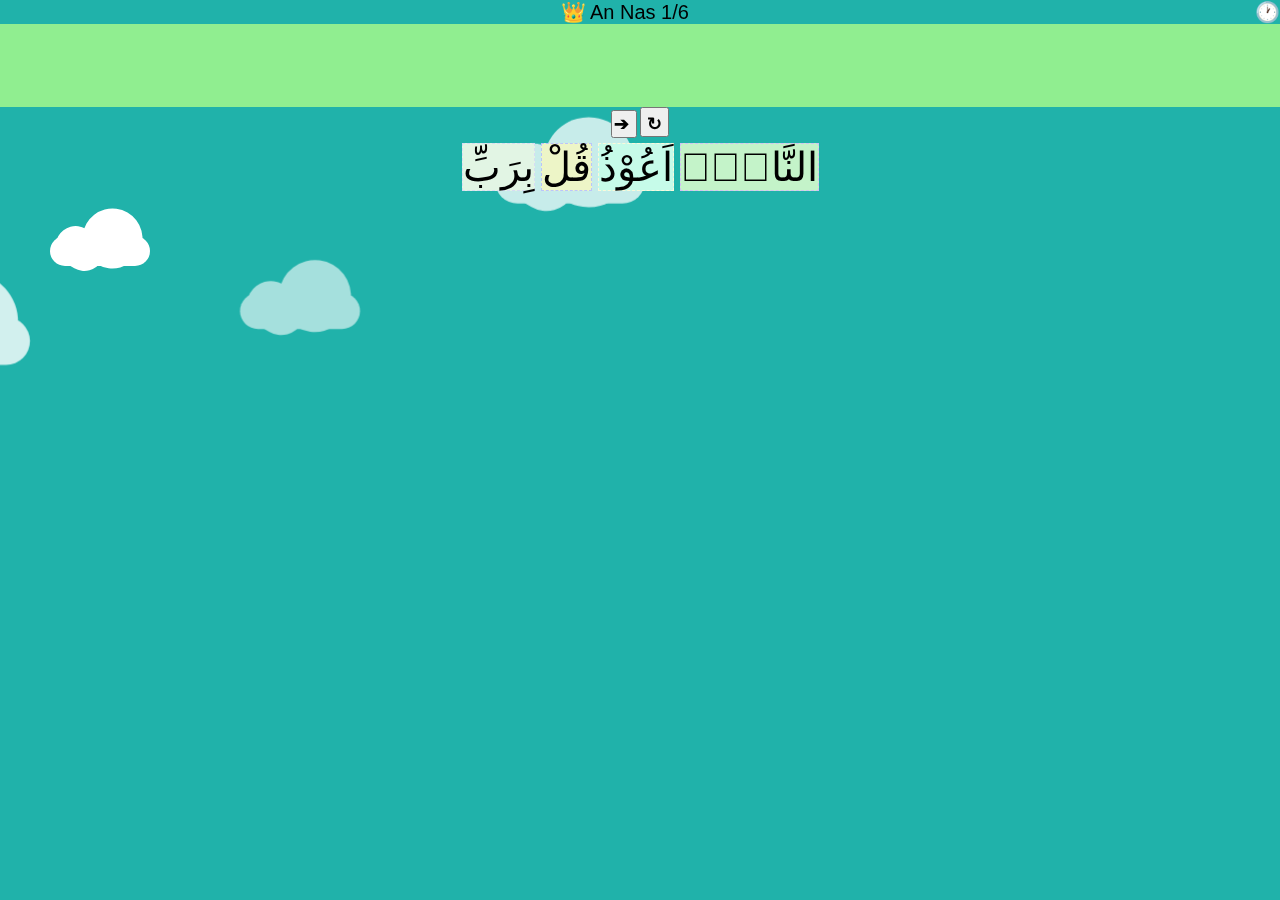
==== commit 05eefe72: "Update game.html" ====
--- a/www/game.html
+++ b/www/game.html
@@ -1 +1,301 @@
-<!doctypehtml><html lang=id><title>Surat Alquran Arab, Latin & Terjemah Bahasa Indonesia</title><meta content=follow,index name=robots><meta content="IE=edge,chrome=1"http-equiv=X-UA-Compatible><meta content="Hedi Herdiana"name=author><meta charset=utf-8><meta content="width=device-width,initial-scale=1"name=viewport><meta content="Baca Surat Alquran lengkap bacaan arab, latin & terjemah Indonesia. Situs mudah dibaca, cepat dibuka & hemat kuota."name=description><meta content="Surat 'Alquran arab, latin & terjemah Indonesia"property=og:title><meta content="Baca Surat Alquran lengkap bacaan arab, latin & terjemah Indonesia. Situs mudah dibaca, cepat dibuka & hemat kuota."property=og:description><meta content=""property=og:url><meta content=notranslate name=google><link href=""rel=canonical><link href=assets/favicon.ico rel="shortcut icon"><link href=hedi.css rel=stylesheet><style>html{position:absolute;height:100%;width:100%;left:0;top:0;padding:0;margin:0}body{background:#20b2aa;margin:0;padding:0;font-family:arial}::-webkit-scrollbar{width:5px;height:5px}::-webkit-scrollbar-button{width:5px;height:5px}::-webkit-scrollbar-thumb{background:#a9a9a9;border:0 none #fff;border-radius:0}::-webkit-scrollbar-thumb:hover{background:#787878}::-webkit-scrollbar-thumb:active{background:#787878}::-webkit-scrollbar-track{background:#f1f1f1;border:0 none #fff;border-radius:0}::-webkit-scrollbar-track:hover{background:#f1f1f1}::-webkit-scrollbar-track:active{background:#f1f1f1}::-webkit-scrollbar-corner{background:0 0}@media only screen and (max-device-width:736px){::-webkit-scrollbar{width:0;height:0}::-webkit-scrollbar-button{width:0;height:0}}#clouds{position:fixed!important;top:121px!important;z-index:-1!important}@media (max-width:575px){html{font-size:12px!important}}@media (min-width:576px) and (max-width:767px){html{font-size:14px!important}}@media (min-width:768px) and (max-width:991px){html{font-size:16px!important}}@media (min-width:992px){html{font-size:18px!important}}</style><div id=data style=text-align:center><div id=soal style=text-align:center;font-size:12px;user-select:none></div></div><script src=cordova.js></script><script src=base64.min.js></script><script src=assets/db_surah.js></script><script src=assets/db_juz.js></script><script src=assets/db_quran.js></script><script src=assets/db_english.js></script><script src=assets/db_qs.js></script><script>var _0x28f9=['minWidth',';this.parentNode.parentNode.parentNode.removeChild(this.parentNode.parentNode);document.body.removeAttribute(&apos;class&apos;)','createElement','style','stop','volume','50%','textContent','timer','popmodal','waktu\x20sudah\x20habis..','&#9746;','&apos;,&apos;','\x20<br>','<div\x20style=\x22margin-bottom:10px\x22><div\x20style=\x22font-weight:bold;\x22>','then','200uZGjIT','toFixed','fit-content','1959oXrJDJ','<span\x20style=\x22float:right;\x22><span\x20id=\x22waktu\x22\x20style=\x22color:yellow;font-weight:bold;\x22></span>&nbsp;&#x1F550;</span></div>','320152gcRGkj','&apos;)\x22\x20style=\x22font-size:','#kol_jwb\x20>\x20button[data-show=\x221\x22]','30IvscfX','<div\x20style=\x22background:lightseagreen;text-transform:capitalize;font-size:20px;\x22><span\x20id=\x22nyawa\x22\x20style=\x22float:left;color:red\x22></span>\x20&#x1F451;\x20','lastgame','scrollTo','catch','push','indianred','<div\x20id=\x22overlay\x22\x20style=\x22position:\x20fixed;top:\x200;right:\x200;bottom:\x200;left:\x200;z-index:\x2099999999;background-color:\x20rgba(0,0,0,.2);overflow:\x20auto;\x22></div>','onUpdateStatus','play',';border-color:','log','nyawa\x20sudah\x20habis..','pop','setItem','display','assets/TimeUp.mp3','assets/CorrectAnswer.mp3','clearInterval','none','&#10084;','getElementById','div','coba\x20lagi\x20atau\x20mau\x20keluar?',',&apos;','padding','data-show','36299KVtNPq','assets/WrongAnswer.mp3','lightgreen','<div\x20id=\x22head_soal\x22\x20style=\x22position:\x20fixed;width:\x20100%;top:0px;\x22>','Maaf','abs','absolute','&#10084;\x20&#10084;','backgroundColor','window.location.replace(&apos;index.html&apos;)','508918phyuZP','16823stBVBR','</div></div>','match','22ouEDPP','minHeight','<button\x20id=\x22cek\x22\x20onclick=\x22cek(document.getElementById(&apos;isian&apos;).textContent,&apos;','ori_soal(','position','<span\x20style=\x22color:red;\x22>&#10084;&#10084;&#10084;</span>\x20',';direction:\x20rtl;margin:3px;text-align:right;border-style:\x20dashed;border-width:\x200.5px;user-select:\x20none;-webkit-user-drag:\x20none;cursor:\x20pointer;\x22\x20onclick=\x22jawab(this,','scrollHeight','Cancel','appendChild','</div><br><div>','au1','overlay','<button\x20onclick=\x22undo()\x22\x20style=\x22font-size:18px;padding:\x201px;user-select:\x20none;-webkit-user-drag:\x20none;cursor:\x20pointer;font-weight:bold;\x22>&#10132;&nbsp;</button>','replace','length','</div>','location','<button\x20\x20data-show=\x221\x22\x20style=\x22font-size:','translate(-50%,\x20-50%)','al_fatihah,al_baqarah,ali_imran,an_nisa,al_maidah,al_anam,al_araf,al_anfal,at_taubah,yunus,hud,yusuf,ar_rad,ibrahim,al_hijr,an_nahl,al_isra,al_kahfi,maryam,taha,al_anbiya,al_hajj,al_muminun,an_nur,al_furqan,asy_syuara,an_naml,al_qasas,al_ankabut,ar_rum,luqman,as_sajdah,al_ahzab,saba,fatir,yasin,as_saffat,sad,az_zumar,gafir,fussilat,asy_syura,az_zukhruf,ad_dukhan,al_jasiyah,al_ahqaf,muhammad,al_fath,al_hujurat,qaf,az_zariyat,at_tur,an_najm,al_qamar,ar_rahman,al_waqiah,al_hadid,al_mujadilah,al_hasyr,al_mumtahanah,as_saff,al_jumuah,al_munafiqun,at_tagabun,at_talaq,at_tahrim,al_mulk,al_qalam,al_haqqah,al_maarij,nuh,al_jinn,al_muzzammil,al_muddassir,al_qiyamah,al_insan,al_mursalat,an_naba,an_naziat,abasa,at_takwir,al_infitar,al_mutaffifin,al_insyiqaq,al_buruj,at_tariq,al_ala,al_gasyiyah,al_fajr,al_balad,asy_syams,al_lail,ad_duha,asy_syarh,at_tin,al_alaq,al_qadr,al_bayyinah,al_zalzalah,al_adiyat,al_qariah,at_takasur,al_asr,al_humazah,al_fil,quraisy,al_maun,al_kausar,al_kafirun,an_nasr,al_lahab,al_ikhlas,al_falaq,an_nas','</button>','mediumseagreen','<button\x20style=\x22float:right;margin-left:5px;\x22\x20onclick=','querySelectorAll','</strong></button>','split','#kol_jwb\x20>\x20button','setAttribute','#fff','&apos;)\x22>','<div\x20id=\x22kol_jwb\x22\x20style=\x22text-align:center;margin-top:\x20140px;padding-bottom:\x20280px;\x22>','language','&#10084;\x20&#10084;\x20&#10084;','onCounterEnd','userLanguage','splice','random','forEach','148840wWgeYg','left','substr','300px','hash','15px','join','maxWidth','trim','<button\x20onclick=\x22reset()\x22\x20style=\x22font-size:18px;padding:\x200px;padding-top:4px;user-select:\x20none;-webkit-user-drag:\x20none;cursor:\x20pointer;font-weight:bold;\x22>&nbsp;&#x21bb;&nbsp;</button>','40px','src','Sorry','waktu','Keluar','innerHTML','&#9745;','301634RXvUhC','body','id-ID','isian','getItem','#cf6e6e','soal','inline-block','toString','floor','nyawa','paused','try\x20again\x20or\x20want\x20to\x20quit?','undefined','setInterval'];var _0x36cf=function(_0x176fa4,_0x474edb){_0x176fa4=_0x176fa4-0x6d;var _0x28f98f=_0x28f9[_0x176fa4];return _0x28f98f;};var _0x5305d7=_0x36cf;(function(_0x790894,_0x4248d9){var _0x6f72b0=_0x36cf;while(!![]){try{var _0x2bd64f=-parseInt(_0x6f72b0(0x75))*parseInt(_0x6f72b0(0xd7))+parseInt(_0x6f72b0(0xd2))*parseInt(_0x6f72b0(0xcf))+-parseInt(_0x6f72b0(0xb0))+parseInt(_0x6f72b0(0xf2))*parseInt(_0x6f72b0(0x78))+-parseInt(_0x6f72b0(0x9f))+-parseInt(_0x6f72b0(0xd4))+parseInt(_0x6f72b0(0x74));if(_0x2bd64f===_0x4248d9)break;else _0x790894['push'](_0x790894['shift']());}catch(_0x4171ce){_0x790894['push'](_0x790894['shift']());}}}(_0x28f9,0x6782c));var timer,userLang=navigator[_0x5305d7(0x98)]||navigator[_0x5305d7(0x9b)],surat=_0x5305d7(0x8c),juz='1.1,2.142,2.253,3.92,4.24,4.148,5.83,6.111,7.88,8.41,9.94,11.6,12.53,15.2,17.1,18.75,21.1,23.1,25.21,27.60,29.45,33.31,36.22,39.32,41.47,46.1,51.31,58.1,67.1,78.1',arr_surat=surat[_0x5305d7(0x92)](','),arr_juz=juz[_0x5305d7(0x92)](','),splitMyString=(_0x34fae9,_0x584de0)=>{var _0x5c19b2=_0x5305d7,_0x3e428e=_0x34fae9[_0x5c19b2(0x92)]('\x20'),_0x1e9c28=[];while(_0x3e428e[_0x5c19b2(0x87)])_0x1e9c28[_0x5c19b2(0xdc)](_0x3e428e[_0x5c19b2(0x9c)](0x0,_0x584de0)['join']('\x20'));return _0x1e9c28;};function generate_soal(_0x47127f,_0x4e8075,_0x51aff6){var _0x366db1=_0x5305d7,_0x16ff05,_0x285460=_0x366db1(0xa9);localStorage[_0x366db1(0xe5)](_0x366db1(0xd9),'generate_soal('+_0x47127f+','+_0x4e8075+')');var _0x458174,_0xd8c39f='',_0x37a101,_0x3a7220,_0x48051b,_0x2a74ae,_0x36c5d1,_0x238d50;_0x47127f=Math[_0x366db1(0x6f)](Number(_0x47127f-0x1)),_0x4e8075=Math['abs'](Number(_0x4e8075-0x1)),console[_0x366db1(0xe2)](_0x366db1(0x7b)+_0x47127f+','+_0x4e8075+')');arr_surat[_0x47127f]!=null&&(_0x16ff05=arr_surat[_0x47127f]['replace'](/_/g,'\x20'));_0x36c5d1=_0x366db1(0xd8)+_0x16ff05+'\x20'+Number(_0x4e8075+0x1)+'/'+qs[_0x47127f][_0x366db1(0x87)]+_0x366db1(0xd3),_0x2a74ae=_0x366db1(0x85),_0x48051b=_0x366db1(0xa8),_0x458174=_0x366db1(0x6d)+_0x36c5d1+'<div\x20id=\x22isian\x22\x20style=\x22height:75px;overflow-y:auto;font-size:'+_0x285460+';direction:\x20rtl;min-height:\x201.2em;padding:\x206px\x202px\x202px\x202px;background:lightgreen;display:\x20grid;\x20justify-content:\x20center;align-items:\x20center;\x22></div>'+_0x2a74ae+'\x20'+_0x48051b+_0x366db1(0x88);var _0x15673f=/(\s+[۩|ۢۙ|ە|۞|ۖ|ۗ|ۘ|ۙ|ۚۛ])/g,_0x42df92=qs[_0x47127f][_0x4e8075][_0x366db1(0x86)](_0x15673f,'')['replace'](/۞/g,'');_0x42df92[_0x366db1(0x77)](/\s+/g)!=null?_0x238d50=(_0x42df92[_0x366db1(0x77)](/\s+/g)[_0x366db1(0x87)]/0xc)[_0x366db1(0xd0)]():_0x238d50=0x1;var _0x4252a0;_0x238d50<=0x2?_0x4252a0=0x1:_0x4252a0=_0x238d50;_0x37a101=splitMyString(_0x42df92,_0x4252a0),shuffleArray(_0x37a101);for(var _0x212d63=0x0;_0x212d63<_0x37a101[_0x366db1(0x87)];_0x212d63++){_0x37a101[_0x212d63]!=''&&_0x37a101[_0x212d63]!=null&&(_0xd8c39f+=_0x366db1(0x8a)+_0x285460+_0x366db1(0xe1)+getColor()+';background:'+getColor()+_0x366db1(0x7e)+_0x37a101[_0x366db1(0x87)]+_0x366db1(0xef)+_0x42df92+_0x366db1(0xcb)+_0x47127f+'.'+_0x4e8075+_0x366db1(0x96)+_0x37a101[_0x212d63]+_0x366db1(0x8d));}_0x3a7220=_0x366db1(0x7a)+_0x42df92+_0x366db1(0xcb)+_0x47127f+'.'+_0x4e8075+_0x366db1(0xd5)+_0x285460+';padding:\x200px;margin-top:\x205px;user-select:\x20none;-webkit-user-drag:\x20none;cursor:\x20pointer;\x22>&#10132;\x20check</button>',document['getElementById'](_0x366db1(0xb6))[_0x366db1(0xae)]=_0x458174+_0x366db1(0x97)+_0xd8c39f+'</div>',window[_0x366db1(0xda)](0x0,0x0),_0x51aff6!=null?document[_0x366db1(0xec)](_0x366db1(0xba))[_0x366db1(0xae)]=nyawa(0x3):document[_0x366db1(0xec)](_0x366db1(0xba))[_0x366db1(0xae)]=nyawa(localStorage[_0x366db1(0xb4)]('nyawa')),clear_all_interval(),myCounter=new Countdown({'seconds':0x9,'onUpdateStatus':function(_0x249df0){var _0x289b8c=_0x366db1;document[_0x289b8c(0xec)]('waktu')[_0x289b8c(0xae)]=_0x249df0;},'onCounterEnd':function(){var _0x40d7fc=_0x366db1;PlayPause('au1',_0x40d7fc(0xe7)),kurangi_nyawa(),setTimeout(function(){myCounter['start']();},0xfa);}}),myCounter['start']();}function clear_all_interval(){var _0x2a8f57=_0x5305d7,_0x2190dc=window[_0x2a8f57(0xbe)](_0x2a8f57(0xc7),0x270f);for(var _0x847bab=0x1;_0x847bab<_0x2190dc;_0x847bab++){_0x2190dc!=undefined&&_0x2190dc!=_0x2a8f57(0xbd)&&window[_0x2a8f57(0xe9)](_0x847bab);}}function Countdown(_0x1fabbd){var _0x441d59=_0x5305d7,_0x28f46c=this,_0x2e9abd=_0x1fabbd['seconds']||0xa,_0x48fb94=_0x1fabbd[_0x441d59(0xdf)]||function(){},_0x3b052a=_0x1fabbd[_0x441d59(0x9a)]||function(){};function _0xe602c2(){var _0x1b91da=_0x441d59;_0x48fb94(_0x2e9abd),_0x2e9abd===0x0&&(_0x3b052a(),_0x28f46c[_0x1b91da(0xc3)]()),_0x2e9abd--;}this['start']=function(){clearInterval(timer),timer=0x0,_0x2e9abd=_0x1fabbd['seconds'],timer=setInterval(_0xe602c2,0x3e8);},this[_0x441d59(0xc3)]=function(){clearInterval(timer);};}function jawab(_0x436045,_0x4dfdab,_0x12bc08,_0x34749c){var _0x310358=_0x5305d7;document[_0x310358(0xec)](_0x310358(0xb3))[_0x310358(0xc6)]+='\x20'+_0x436045[_0x310358(0xc6)],_0x436045['style'][_0x310358(0xe6)]=_0x310358(0xea),_0x436045[_0x310358(0x94)]('data-show','0'),document[_0x310358(0x90)](_0x310358(0xd6))[_0x310358(0x87)]==0x0&&cek(document[_0x310358(0xec)](_0x310358(0xb3))[_0x310358(0xc6)],_0x12bc08,_0x34749c),document[_0x310358(0xec)](_0x310358(0xb3))[_0x310358(0xda)](0x0,document[_0x310358(0xec)](_0x310358(0xb3))[_0x310358(0x7f)]);}function cek(_0x589955,_0x5700db,_0x4815a1){var _0x1f04a5=_0x5305d7;_0x589955=_0x589955[_0x1f04a5(0xa7)](),_0x5700db=_0x5700db[_0x1f04a5(0xa7)]();if(_0x589955===_0x5700db){document[_0x1f04a5(0xb1)][_0x1f04a5(0xc2)]['backgroundColor']=_0x1f04a5(0x8e),PlayPause(_0x1f04a5(0x83),_0x1f04a5(0xe8));var _0x272859,_0x591c82;arr_next=_0x4815a1[_0x1f04a5(0x92)]('.'),_0x272859=Number(arr_next[0x0])+0x1,_0x591c82=Number(arr_next[0x1])+0x2,_0x591c82<=qs[arr_next[0x0]][_0x1f04a5(0x87)]?console['log'](arr_next[0x1]+'<'+qs[arr_next[0x0]]['length']):_0x272859<0x72?(console[_0x1f04a5(0xe2)]('next\x20surah:\x20'+Number(_0x272859+0x1)),_0x272859=_0x272859-0x1,_0x591c82=0x1):(_0x272859=_0x272859-0x1,_0x591c82=0x1),document[_0x1f04a5(0xec)]('isian')[_0x1f04a5(0xae)]=_0x1f04a5(0xaf),setTimeout(function(){var _0x255603=_0x1f04a5;document[_0x255603(0xb1)][_0x255603(0xc2)][_0x255603(0x72)]='',generate_soal(_0x272859,_0x591c82);},0x1f4);}else PlayPause(_0x1f04a5(0x83),_0x1f04a5(0xf3)),kurangi_nyawa(),document[_0x1f04a5(0xec)](_0x1f04a5(0xb3))[_0x1f04a5(0xc2)]['background']=_0x1f04a5(0xb5),document[_0x1f04a5(0xb1)]['style'][_0x1f04a5(0x72)]=_0x1f04a5(0xdd),document[_0x1f04a5(0xec)]('isian')['innerHTML']=_0x1f04a5(0xca),setTimeout(function(){var _0x3d4777=_0x1f04a5;document[_0x3d4777(0xec)]('isian')[_0x3d4777(0xc2)]['backgroundColor']=_0x3d4777(0xf4),document[_0x3d4777(0xb1)]['style'][_0x3d4777(0x72)]='',reset();},0x1f4);}function kurangi_nyawa(){var _0x28d2d6=_0x5305d7,_0x48526e;userLang==_0x28d2d6(0xb2)?_0x48526e=[_0x28d2d6(0xc9),_0x28d2d6(0xe3),_0x28d2d6(0xee),'Coba\x20lagi',_0x28d2d6(0xad),_0x28d2d6(0x6e)]:_0x48526e=['time\x20is\x20up..','life\x20is\x20up..',_0x28d2d6(0xbc),'Try\x20again','Quit',_0x28d2d6(0xab)],localStorage[_0x28d2d6(0xe5)](_0x28d2d6(0xba),localStorage[_0x28d2d6(0xb4)](_0x28d2d6(0xba))-0x1),localStorage[_0x28d2d6(0xb4)](_0x28d2d6(0xba))<=0x0?(document[_0x28d2d6(0xec)](_0x28d2d6(0xba))[_0x28d2d6(0xae)]=nyawa(localStorage[_0x28d2d6(0xb4)](_0x28d2d6(0xba))),setTimeout(function(){var _0x3dfca9=_0x28d2d6;PlayPause(_0x3dfca9(0x83),'assets/GameOver.mp3'),clear_all_interval();var _0x1eac13='<div\x20style=\x22font-size:100px;text-align:\x20center;\x22><svg\x20xmlns=\x22http://www.w3.org/2000/svg\x22\x20xmlns:xlink=\x22http://www.w3.org/1999/xlink\x22\x20aria-hidden=\x22true\x22\x20focusable=\x22false\x22\x20width=\x221em\x22\x20height=\x221em\x22\x20style=\x22-ms-transform:\x20rotate(360deg);\x20-webkit-transform:\x20rotate(360deg);\x20transform:\x20rotate(360deg);\x22\x20preserveAspectRatio=\x22xMidYMid\x20meet\x22\x20viewBox=\x220\x200\x2064\x2064\x22><path\x20d=\x22M63.696\x2032.02c0\x2017.524-14.203\x2031.729-31.729\x2031.729S.238\x2049.545.238\x2032.02S14.441.29\x2031.968.29c17.525\x200\x2031.728\x2014.205\x2031.728\x2031.73\x22\x20fill=\x22#fbbf67\x22/><g\x20fill=\x22#633d19\x22><path\x20d=\x22M26.893\x2014.381l-1.215.339c-.061.016-.098.053-.151.079a.685.685\x200\x200\x200-.175.088a.873.873\x200\x200\x200-.215.245c-.014.018-.031.023-.043.045c-2.132\x203.676-5.792\x205.396-9.978\x204.533c-2.242-.458-2.332-1.396-4.433-.812c-.858.239-.901\x201.327-.219\x201.775c6.271\x204.158\x2014.316\x201.917\x2017.534-4.881c.352-.741-.248-1.65-1.105-1.411\x22/><path\x20d=\x22M36.27\x2014.381c.408.112.812.226\x201.217.339c.061.016.101.053.151.079a.725.725\x200\x200\x201\x20.176.088a.877.877\x200\x200\x201\x20.216.245c.012.018.029.023.043.045c2.132\x203.676\x205.793\x205.396\x209.977\x204.533c2.243-.458\x202.333-1.396\x204.434-.812c.858.239.901\x201.327.216\x201.775c-6.267\x204.158-14.312\x201.917-17.53-4.881c-.355-.741.241-1.65\x201.1-1.411\x22/></g><g\x20fill=\x22#fff\x22><path\x20d=\x22M27.506\x2032.948c0\x205.338-2.884\x209.658-6.447\x209.658s-6.453-4.32-6.453-9.658c0-5.333\x202.89-9.654\x206.453-9.654s6.447\x204.321\x206.447\x209.654\x22/><path\x20d=\x22M49.33\x2032.948c0\x205.338-2.885\x209.658-6.447\x209.658c-3.562\x200-6.45-4.32-6.45-9.658c0-5.333\x202.888-9.654\x206.45-9.654c3.562\x200\x206.447\x204.321\x206.447\x209.654\x22/></g><g\x20fill=\x22#25333a\x22><path\x20d=\x22M25.23\x2032.948c0\x202.798-1.87\x205.06-4.172\x205.06c-2.307\x200-4.174-2.262-4.174-5.06c0-2.794\x201.867-5.056\x204.174-5.056c2.302\x200\x204.172\x202.262\x204.172\x205.056\x22/><path\x20d=\x22M47.05\x2032.948c0\x202.798-1.867\x205.06-4.172\x205.06c-2.306\x200-4.176-2.262-4.176-5.06c0-2.794\x201.87-5.056\x204.176-5.056c2.305\x200\x204.172\x202.262\x204.172\x205.056\x22/></g><path\x20d=\x22M.064\x2046.4c0\x204.67\x203.112\x208.451\x206.955\x208.451c3.841\x200\x206.952-3.781\x206.952-8.451c0-4.666-3.111-16.18-6.952-16.18C3.176\x2030.22.064\x2041.73.064\x2046.4\x22\x20fill=\x22#58c5e8\x22/><path\x20d=\x22M21.5\x2054.691c-.627.711-.239\x201.902.788\x201.902c1.188\x200\x205.451-1.799\x209.68-1.799c4.734\x200\x209.421\x201.799\x209.68\x201.799c1.031\x200\x201.407-1.191.796-1.902c-5.672-6.543-15.281-6.543-20.944\x200\x22\x20fill=\x22#633d19\x22/></svg></div>';document[_0x3dfca9(0xec)](_0x3dfca9(0xac))[_0x3dfca9(0xc6)]=='0'?mui_dialog(_0x1eac13+'&#x1F550;\x20'+_0x48526e[0x0]+_0x3dfca9(0xcc)+_0x48526e[0x2],_0x3dfca9(0x73),_0x48526e[0x5]+'..',_0x48526e[0x3],_0x48526e[0x4]):mui_dialog(_0x1eac13+_0x3dfca9(0x7d)+_0x48526e[0x1]+_0x3dfca9(0xcc)+_0x48526e[0x2],_0x3dfca9(0x73),_0x48526e[0x5]+'..',_0x48526e[0x3],_0x48526e[0x4]);},0x1f4)):document[_0x28d2d6(0xec)](_0x28d2d6(0xba))[_0x28d2d6(0xae)]=nyawa(localStorage['getItem']('nyawa'));}function nyawa(_0x1005f5){var _0x48a94b=_0x5305d7;if(_0x1005f5=='3')return _0x48a94b(0x99);else{if(_0x1005f5=='2')return _0x48a94b(0x71);else return _0x1005f5==='1'?_0x48a94b(0xeb):'';}}function reset(){var _0x10fab4=_0x5305d7;document['getElementById'](_0x10fab4(0xb3))[_0x10fab4(0xc6)]='',document['querySelectorAll'](_0x10fab4(0x93))[_0x10fab4(0x9e)](_0x369a09=>{var _0x4374f0=_0x10fab4;_0x369a09[_0x4374f0(0xc2)][_0x4374f0(0xe6)]=_0x4374f0(0xb7),_0x369a09[_0x4374f0(0x94)](_0x4374f0(0xf1),'1');});}function undo(){var _0x2bcb64=_0x5305d7,_0x2dfa9f=document['getElementById'](_0x2bcb64(0xb3)),_0x9ccd53=_0x2dfa9f[_0x2bcb64(0xc6)][_0x2bcb64(0x92)]('\x20'),_0x430b47=_0x9ccd53[_0x2bcb64(0xe4)]();document[_0x2bcb64(0x90)](_0x2bcb64(0x93))[_0x2bcb64(0x9e)](_0x240fb0=>{var _0xa08491=_0x2bcb64;_0x240fb0[_0xa08491(0xc6)]==_0x430b47&&(_0x240fb0[_0xa08491(0xc2)]['display']=_0xa08491(0xb7),_0x240fb0[_0xa08491(0x94)](_0xa08491(0xf1),'1'));}),_0x2dfa9f['textContent']=_0x9ccd53[_0x2bcb64(0xa5)]('\x20');}function shuffleArray(_0xcebb0f){var _0xcb287d=_0x5305d7;for(let _0x2835c9=_0xcebb0f[_0xcb287d(0x87)]-0x1;_0x2835c9>0x0;_0x2835c9--){const _0x47555f=Math[_0xcb287d(0xb9)](Math[_0xcb287d(0x9d)]()*(_0x2835c9+0x1));[_0xcebb0f[_0x2835c9],_0xcebb0f[_0x47555f]]=[_0xcebb0f[_0x47555f],_0xcebb0f[_0x2835c9]];}}function getColor(){var _0x484509=_0x5305d7;return'hsl('+0x168*Math['random']()+','+(0x19+0x46*Math[_0x484509(0x9d)]())+'%,'+(0x55+0xa*Math[_0x484509(0x9d)]())+'%)';}function PlayPause(_0x27ec5e,_0x4602e1){var _0x25524c=_0x5305d7,_0xe6aff0;userLang==_0x25524c(0xb2)?_0xe6aff0='tidak\x20bisa\x20diputar,\x20silahkan\x20nyalakan\x20internet\x20anda':_0xe6aff0='can\x20not\x20be\x20played,\x20please\x20turn\x20on\x20your\x20internet';var _0x11245e=_0x4602e1['split']('/')['pop'](),_0x1b0697=document[_0x25524c(0xec)](_0x27ec5e);_0x1b0697[_0x25524c(0xaa)]=_0x4602e1,_0x1b0697[_0x25524c(0xc4)]=0x1,_0x1b0697['loop']=![],_0x1b0697['onerror']=function(){alert(_0x11245e+'\x20tidak\x20bisa\x20diputar\x20silahkan\x20nyalakan\x20internet\x20anda');};var _0x4fb152=_0x1b0697[_0x25524c(0xbb)]?_0x1b0697[_0x25524c(0xe0)]():_0x1b0697['pause']();_0x4fb152!==undefined&&_0x4fb152[_0x25524c(0xce)](_0x3aebc2=>{})[_0x25524c(0xdb)](_0x5289c8=>{});}function mui_dialog(_0x4960be,_0x2c0640,_0x32a3b6='',_0x248a7d=_0x5305d7(0x80),_0x3700e1='OK'){var _0x4b61dc=_0x5305d7,_0x3c8f77=_0x4b61dc(0xde);document[_0x4b61dc(0xb1)][_0x4b61dc(0xae)]+=_0x3c8f77;var _0x5bbf85=_0x4b61dc(0xc0),_0x1448b9=';if((/Mobi|Android/i.test(navigator.userAgent))){admob.interstitial.prepare();admob.interstitial.show();}',_0x1cc627=';localStorage.setItem(\x27nyawa\x27,\x273\x27);'+localStorage[_0x4b61dc(0xb4)](_0x4b61dc(0xd9))+';',_0x251f43=document[_0x4b61dc(0xc1)](_0x4b61dc(0xed));_0x251f43['id']=_0x4b61dc(0xc8),_0x251f43[_0x4b61dc(0xc2)][_0x4b61dc(0xbf)]=_0x4b61dc(0xd1),_0x251f43[_0x4b61dc(0xc2)][_0x4b61dc(0xa6)]=_0x4b61dc(0xa2),_0x251f43[_0x4b61dc(0xc2)][_0x4b61dc(0x79)]='170px',_0x251f43['style']['margin']='auto',_0x251f43[_0x4b61dc(0xc2)][_0x4b61dc(0xf0)]=_0x4b61dc(0xa4),_0x251f43['style'][_0x4b61dc(0x7c)]=_0x4b61dc(0x70),_0x251f43[_0x4b61dc(0xc2)]['top']=_0x4b61dc(0xc5),_0x251f43[_0x4b61dc(0xc2)][_0x4b61dc(0xa0)]='50%',_0x251f43[_0x4b61dc(0xc2)]['transform']=_0x4b61dc(0x8b),_0x251f43[_0x4b61dc(0xc2)]['backgroundColor']=_0x4b61dc(0x95),_0x251f43[_0x4b61dc(0xae)]+=_0x4b61dc(0xcd)+_0x32a3b6+_0x4b61dc(0x82)+_0x4960be+_0x4b61dc(0x76),_0x251f43[_0x4b61dc(0xae)]+=_0x4b61dc(0x8f)+_0x2c0640+_0x5bbf85+'><strong>'+_0x3700e1+_0x4b61dc(0x91),_0x2c0640!=null&&_0x2c0640!==0x0&&(_0x251f43['innerHTML']+='<button\x20style=\x22float:right;\x22\x20onclick='+_0x5bbf85+_0x1448b9+_0x1cc627+'><strong>'+_0x248a7d+_0x4b61dc(0x91)),document[_0x4b61dc(0xec)](_0x4b61dc(0x84))[_0x4b61dc(0x81)](_0x251f43);}if(window[_0x5305d7(0x89)][_0x5305d7(0xa3)]['substr'](0x1)[_0x5305d7(0xb8)]()=='')generate_soal(0x72,0x1);else{var nohash=window[_0x5305d7(0x89)][_0x5305d7(0xa3)][_0x5305d7(0xa1)](0x1)[_0x5305d7(0xb8)]()[_0x5305d7(0x92)]('_');generate_soal(nohash[0x0],nohash[0x1]);}</script><style>*{margin:0;padding:0}@-ms-viewport{width:device-width}#clouds{padding:100px 0}.cloud{transform:scale(.5);width:200px;height:60px;background:#fff;border-radius:200px;-moz-border-radius:200px;-webkit-border-radius:200px;position:relative}.cloud:after,.cloud:before{content:'';position:absolute;background:#fff;width:100px;height:80px;position:absolute;top:-15px;left:10px;border-radius:100px;-moz-border-radius:100px;-webkit-border-radius:100px;-webkit-transform:rotate(30deg);transform:rotate(30deg);-moz-transform:rotate(30deg)}.cloud:after{width:120px;height:120px;top:-55px;left:auto;right:15px}.x1{-webkit-animation:moveclouds 5s linear infinite;-moz-animation:moveclouds 5s linear infinite;-o-animation:moveclouds 5s linear infinite}.x2{left:200px;-webkit-transform:scale(.6);-moz-transform:scale(.6);transform:scale(.6);opacity:.6;-webkit-animation:moveclouds 15s linear infinite;-moz-animation:moveclouds 15s linear infinite;-o-animation:moveclouds 15s linear infinite}.x3{left:-250px;top:-200px;-webkit-transform:scale(.8);-moz-transform:scale(.8);transform:scale(.8);opacity:.8;-webkit-animation:moveclouds 10s linear infinite;-moz-animation:moveclouds 10s linear infinite;-o-animation:moveclouds 10s linear infinite}.x4{left:470px;top:-250px;-webkit-transform:scale(.75);-moz-transform:scale(.75);transform:scale(.75);opacity:.75;-webkit-animation:moveclouds 8s linear infinite;-moz-animation:moveclouds 8s linear infinite;-o-animation:moveclouds 8s linear infinite}.x5{left:-150px;top:-150px;-webkit-transform:scale(.8);-moz-transform:scale(.8);transform:scale(.8);opacity:.8;-webkit-animation:moveclouds 10s linear infinite;-moz-animation:moveclouds 10s linear infinite;-o-animation:moveclouds 10s linear infinite}@-webkit-keyframes moveclouds{0%{margin-left:1000px}100%{margin-left:-1000px}}@-moz-keyframes moveclouds{0%{margin-left:1000px}100%{margin-left:-1000px}}@-o-keyframes moveclouds{0%{margin-left:1000px}100%{margin-left:-1000px}}audio::-webkit-media-controls-panel,video::-webkit-media-controls-panel{background-color:#20b2aa!important;color:#000}#au1{position:fixed;bottom:0;background:0 0;width:100%;height:25px;visibility:hidden}</style><div id=clouds><div class="cloud x1"></div><div class="cloud x2"></div><div class="cloud x3"></div><div class="cloud x4"></div><div class="cloud x5"></div></div><audio controls controlslist=nodownload id=au1></audio>
+<!doctypehtml><html lang=id><title>Surat Alquran Arab, Latin & Terjemah Bahasa Indonesia</title><meta content=follow,index name=robots><meta content="IE=edge,chrome=1"http-equiv=X-UA-Compatible><meta content="Hedi Herdiana"name=author><meta charset=utf-8><meta content="width=device-width,initial-scale=1"name=viewport><meta content="Baca Surat Alquran lengkap bacaan arab, latin & terjemah Indonesia. Situs mudah dibaca, cepat dibuka & hemat kuota."name=description><meta content="Surat 'Alquran arab, latin & terjemah Indonesia"property=og:title><meta content="Baca Surat Alquran lengkap bacaan arab, latin & terjemah Indonesia. Situs mudah dibaca, cepat dibuka & hemat kuota."property=og:description><meta content=""property=og:url><meta content=notranslate name=google><link href=""rel=canonical><link href=assets/favicon.ico rel="shortcut icon"><link href=hedi.css rel=stylesheet><style>html{position:absolute;height:100%;width:100%;left:0;top:0;padding:0;margin:0}body{background:#20b2aa;margin:0;padding:0;font-family:arial}::-webkit-scrollbar{width:5px;height:5px}::-webkit-scrollbar-button{width:5px;height:5px}::-webkit-scrollbar-thumb{background:#a9a9a9;border:0 none #fff;border-radius:0}::-webkit-scrollbar-thumb:hover{background:#787878}::-webkit-scrollbar-thumb:active{background:#787878}::-webkit-scrollbar-track{background:#f1f1f1;border:0 none #fff;border-radius:0}::-webkit-scrollbar-track:hover{background:#f1f1f1}::-webkit-scrollbar-track:active{background:#f1f1f1}::-webkit-scrollbar-corner{background:0 0}@media only screen and (max-device-width:736px){::-webkit-scrollbar{width:0;height:0}::-webkit-scrollbar-button{width:0;height:0}}#clouds{position:fixed!important;top:121px!important;z-index:-1!important}@media (max-width:575px){html{font-size:12px!important}}@media (min-width:576px) and (max-width:767px){html{font-size:14px!important}}@media (min-width:768px) and (max-width:991px){html{font-size:16px!important}}@media (min-width:992px){html{font-size:18px!important}}</style><div id=data style=text-align:center><div id=soal style=text-align:center;font-size:12px;user-select:none></div></div><script src=cordova.js></script><script src=base64.min.js></script><script src=assets/db_surah.js></script><script src=assets/db_juz.js></script><script src=assets/db_quran.js></script><script src=assets/db_english.js></script><script src=assets/db_qs.js></script><script>var timer;
+var userLang = navigator.language || navigator.userLanguage;
+var surat = 'al_fatihah,al_baqarah,ali_imran,an_nisa,al_maidah,al_anam,al_araf,al_anfal,at_taubah,yunus,hud,yusuf,ar_rad,ibrahim,al_hijr,an_nahl,al_isra,al_kahfi,maryam,taha,al_anbiya,al_hajj,al_muminun,an_nur,al_furqan,asy_syuara,an_naml,al_qasas,al_ankabut,ar_rum,luqman,as_sajdah,al_ahzab,saba,fatir,yasin,as_saffat,sad,az_zumar,gafir,fussilat,asy_syura,az_zukhruf,ad_dukhan,al_jasiyah,al_ahqaf,muhammad,al_fath,al_hujurat,qaf,az_zariyat,at_tur,an_najm,al_qamar,ar_rahman,al_waqiah,al_hadid,al_mujadilah,al_hasyr,al_mumtahanah,as_saff,al_jumuah,al_munafiqun,at_tagabun,at_talaq,at_tahrim,al_mulk,al_qalam,al_haqqah,al_maarij,nuh,al_jinn,al_muzzammil,al_muddassir,al_qiyamah,al_insan,al_mursalat,an_naba,an_naziat,abasa,at_takwir,al_infitar,al_mutaffifin,al_insyiqaq,al_buruj,at_tariq,al_ala,al_gasyiyah,al_fajr,al_balad,asy_syams,al_lail,ad_duha,asy_syarh,at_tin,al_alaq,al_qadr,al_bayyinah,al_zalzalah,al_adiyat,al_qariah,at_takasur,al_asr,al_humazah,al_fil,quraisy,al_maun,al_kausar,al_kafirun,an_nasr,al_lahab,al_ikhlas,al_falaq,an_nas';
+
+var juz = '1.1,2.142,2.253,3.92,4.24,4.148,5.83,6.111,7.88,8.41,9.94,11.6,12.53,15.2,17.1,18.75,21.1,23.1,25.21,27.60,29.45,33.31,36.22,39.32,41.47,46.1,51.31,58.1,67.1,78.1';
+
+var arr_surat = surat.split(',');
+var arr_juz = juz.split(',');
+
+//https://stackoverflow.com/questions/45005034/javascript-split-string-every-third-space
+var splitMyString = (str, splitLength) => { //fungsi untuk membagi string berdasarkan spasi ke sekian
+  var a = str.split(' '), b = [];
+  while(a.length) b.push(a.splice(0,splitLength).join(' '));
+  return b;
+}
+
+function generate_soal(srt,ayt,start){ //ex: generate_soal(1,3);
+var nama_surat;
+var fontsize = '40px';
+localStorage.setItem('lastgame','generate_soal('+srt+','+ayt+')');
+var isian,jwb='',arr_jwb,cek,reset,undo,nomor,spc;
+srt = Math.abs(Number(srt-1));
+ayt = Math.abs(Number(ayt-1));
+console.log('ori_soal('+srt+','+ayt+')');
+if(arr_surat[srt]!=null){
+nama_surat = arr_surat[srt].replace(/_/g,' ');
+}
+nomor = '<div style="background:lightseagreen;text-transform:capitalize;font-size:20px;"><span id="nyawa" style="float:left;color:red"></span> &#x1F451; '+nama_surat+' '+Number(ayt+1)+'/'+qs[srt].length+'<span style="float:right;"><span id="waktu" style="color:yellow;font-weight:bold;"></span>&nbsp;&#x1F550;</span></div>';
+undo = '<button onclick="undo()" style="font-size:18px;padding: 1px;user-select: none;-webkit-user-drag: none;cursor: pointer;font-weight:bold;">&#10132;&nbsp;</button>';
+reset = '<button onclick="reset()" style="font-size:18px;padding: 0px;padding-top:4px;user-select: none;-webkit-user-drag: none;cursor: pointer;font-weight:bold;">&nbsp;&#x21bb;&nbsp;</button>';
+isian = '<div id="head_soal" style="position: fixed;width: 100%;top:0px;">'+nomor+'<div id="isian" style="height:75px;overflow-y:auto;font-size:'+fontsize+';direction: rtl;min-height: 1.2em;padding: 6px 2px 2px 2px;background:lightgreen;display: grid; justify-content: center;align-items: center;"></div>'+undo+' '+reset+'</div>';
+
+var diacritics = /(\s+[۩|ۢۙ|ە|۞|ۖ|ۗ|ۘ|ۙ|ۚۛ])/g;
+var str= qs[srt][ayt].replace(diacritics,'').replace(/۞/g,'');
+if(str.match(/\s+/g)!=null){
+spc = (str.match(/\s+/g).length/12).toFixed();
+}else{
+spc = 1;
+}
+var pembagian;
+//console.log(spc);
+if (spc <= 2){pembagian=1}
+else{pembagian=spc}
+
+arr_jwb = splitMyString(str,pembagian);
+shuffleArray(arr_jwb); //random jawaban
+ 
+for(var i = 0; i < arr_jwb.length; i++) {
+if(arr_jwb[i]!='' && arr_jwb[i]!=null){
+jwb+='<button  data-show="1" style="font-size:'+fontsize+';border-color:'+getColor()+';background:'+getColor()+';direction: rtl;margin:3px;text-align:right;border-style: dashed;border-width: 0.5px;user-select: none;-webkit-user-drag: none;cursor: pointer;" onclick="jawab(this,'+arr_jwb.length+',&apos;'+str+'&apos;,&apos;'+srt+'.'+ayt+'&apos;)">'+arr_jwb[i]+'</button>';
+}
+}
+cek = '<button id="cek" onclick="cek(document.getElementById(&apos;isian&apos;).textContent,&apos;'+str+'&apos;,&apos;'+srt+'.'+ayt+'&apos;)" style="font-size:'+fontsize+';padding: 0px;margin-top: 5px;user-select: none;-webkit-user-drag: none;cursor: pointer;">&#10132; check</button>';
+document.getElementById('soal').innerHTML=isian+'<div id="kol_jwb" style="text-align:center;margin-top: 140px;padding-bottom: 280px;">'+jwb+'</div>';
+window.scrollTo(0, 0);
+
+if(start!=null){
+document.getElementById('nyawa').innerHTML=nyawa(3);
+}
+else{
+document.getElementById('nyawa').innerHTML=nyawa(localStorage.getItem('nyawa'));
+}
+
+clear_all_interval();
+
+	myCounter = new Countdown({
+    seconds:9,  // number of seconds to count down
+    onUpdateStatus: function(sec){document.getElementById('waktu').innerHTML=sec; }, // callback for each second
+    onCounterEnd: function(){PlayPause('au1','assets/TimeUp.mp3'); kurangi_nyawa(); setTimeout(function(){myCounter.start();},250); } // final action
+});
+
+myCounter.start();
+
+}
+
+function clear_all_interval(){
+var interval_id = window.setInterval("timer", 9999); // Get a reference to the last
+// interval +1
+	for (var i = 1; i < interval_id; i++){
+		if(interval_id != undefined && interval_id != 'undefined'){
+				window.clearInterval(i);
+		}
+	}
+}
+
+function Countdown(options) {
+  var instance = this,
+  seconds = options.seconds || 10,
+  updateStatus = options.onUpdateStatus || function () {},
+  counterEnd = options.onCounterEnd || function () {};
+
+  function decrementCounter() {
+    updateStatus(seconds);
+    if (seconds === 0) {
+      counterEnd();
+      instance.stop();
+    }
+    seconds--;
+  }
+
+  this.start = function () {
+    clearInterval(timer);
+    timer = 0;
+    seconds = options.seconds;
+    timer = setInterval(decrementCounter, 1000);
+  };
+
+  this.stop = function () {
+    clearInterval(timer);
+  };
+}
+
+function jawab(el,total,kunci,next){
+document.getElementById('isian').textContent+=' '+el.textContent;
+el.style.display="none";
+el.setAttribute('data-show','0');
+if(document.querySelectorAll('#kol_jwb > button[data-show="1"]').length==0){
+cek(document.getElementById('isian').textContent,kunci,next);
+}
+document.getElementById('isian').scrollTo(0, document.getElementById('isian').scrollHeight);
+}
+
+function cek(val,kunci,next){
+	val = val.trim();
+	kunci = kunci.trim();
+	//alert(kunci);
+	if (val === kunci){
+	/*localStorage.setItem('nyawa',document.getElementById('nyawa').innerHTML.split(' ').length);
+	document.getElementById('nyawa').innerHTML=nyawa(localStorage.getItem('nyawa'));*/
+		document.body.style.backgroundColor='mediumseagreen';
+		PlayPause('au1','assets/CorrectAnswer.mp3')
+		var srt,ayt;
+		arr_next = next.split('.');
+		srt = Number(arr_next[0])+1;
+		ayt = Number(arr_next[1])+2;
+		if(ayt <= qs[arr_next[0]].length){
+		console.log(arr_next[1]+'<'+qs[arr_next[0]].length);
+		}else{
+			if(srt<114){
+			console.log('next surah: '+Number(srt+1));
+			//srt=srt+1; //mode maju 1->114
+			srt=srt-1; //mode mundur 114->1
+			ayt=1;
+			}else{
+			//srt=srt-113; //mode maju 1->114
+			srt=srt-1; //mode mundur 114->1
+			ayt=1;
+			}
+		}
+		document.getElementById('isian').innerHTML='&#9745;';
+			setTimeout(function(){
+	document.body.style.backgroundColor='';
+	generate_soal(srt,ayt);
+			}
+			,500);
+		}else{
+		PlayPause('au1','assets/WrongAnswer.mp3');
+		kurangi_nyawa();
+		document.getElementById('isian').style.background='#cf6e6e';
+		document.body.style.backgroundColor='indianred';
+		document.getElementById('isian').innerHTML='&#9746;';
+			setTimeout(function(){
+		document.getElementById('isian').style.backgroundColor='lightgreen';
+		document.body.style.backgroundColor='';
+			reset();}
+			,500);
+	}
+}
+
+function kurangi_nyawa(){
+var ket;
+	if(userLang=='id-ID'){
+	ket =['waktu sudah habis..','nyawa sudah habis..','coba lagi atau mau keluar?','Coba lagi','Keluar','Maaf'];
+	}
+	else{
+	ket =['time is up..','life is up..','try again or want to quit?','Try again','Quit','Sorry'];
+	}
+	
+				localStorage.setItem('nyawa',localStorage.getItem('nyawa')-1);
+				//console.log(localStorage.getItem('nyawa'));
+				if (localStorage.getItem('nyawa')<=0){
+				document.getElementById('nyawa').innerHTML=nyawa(localStorage.getItem('nyawa'));
+				setTimeout(function(){
+				PlayPause('au1','assets/GameOver.mp3');
+				clear_all_interval();
+				var emoji = '<div style="font-size:100px;text-align: center;"><svg xmlns="http://www.w3.org/2000/svg" xmlns:xlink="http://www.w3.org/1999/xlink" aria-hidden="true" focusable="false" width="1em" height="1em" style="-ms-transform: rotate(360deg); -webkit-transform: rotate(360deg); transform: rotate(360deg);" preserveAspectRatio="xMidYMid meet" viewBox="0 0 64 64"><path d="M63.696 32.02c0 17.524-14.203 31.729-31.729 31.729S.238 49.545.238 32.02S14.441.29 31.968.29c17.525 0 31.728 14.205 31.728 31.73" fill="#fbbf67"/><g fill="#633d19"><path d="M26.893 14.381l-1.215.339c-.061.016-.098.053-.151.079a.685.685 0 0 0-.175.088a.873.873 0 0 0-.215.245c-.014.018-.031.023-.043.045c-2.132 3.676-5.792 5.396-9.978 4.533c-2.242-.458-2.332-1.396-4.433-.812c-.858.239-.901 1.327-.219 1.775c6.271 4.158 14.316 1.917 17.534-4.881c.352-.741-.248-1.65-1.105-1.411"/><path d="M36.27 14.381c.408.112.812.226 1.217.339c.061.016.101.053.151.079a.725.725 0 0 1 .176.088a.877.877 0 0 1 .216.245c.012.018.029.023.043.045c2.132 3.676 5.793 5.396 9.977 4.533c2.243-.458 2.333-1.396 4.434-.812c.858.239.901 1.327.216 1.775c-6.267 4.158-14.312 1.917-17.53-4.881c-.355-.741.241-1.65 1.1-1.411"/></g><g fill="#fff"><path d="M27.506 32.948c0 5.338-2.884 9.658-6.447 9.658s-6.453-4.32-6.453-9.658c0-5.333 2.89-9.654 6.453-9.654s6.447 4.321 6.447 9.654"/><path d="M49.33 32.948c0 5.338-2.885 9.658-6.447 9.658c-3.562 0-6.45-4.32-6.45-9.658c0-5.333 2.888-9.654 6.45-9.654c3.562 0 6.447 4.321 6.447 9.654"/></g><g fill="#25333a"><path d="M25.23 32.948c0 2.798-1.87 5.06-4.172 5.06c-2.307 0-4.174-2.262-4.174-5.06c0-2.794 1.867-5.056 4.174-5.056c2.302 0 4.172 2.262 4.172 5.056"/><path d="M47.05 32.948c0 2.798-1.867 5.06-4.172 5.06c-2.306 0-4.176-2.262-4.176-5.06c0-2.794 1.87-5.056 4.176-5.056c2.305 0 4.172 2.262 4.172 5.056"/></g><path d="M.064 46.4c0 4.67 3.112 8.451 6.955 8.451c3.841 0 6.952-3.781 6.952-8.451c0-4.666-3.111-16.18-6.952-16.18C3.176 30.22.064 41.73.064 46.4" fill="#58c5e8"/><path d="M21.5 54.691c-.627.711-.239 1.902.788 1.902c1.188 0 5.451-1.799 9.68-1.799c4.734 0 9.421 1.799 9.68 1.799c1.031 0 1.407-1.191.796-1.902c-5.672-6.543-15.281-6.543-20.944 0" fill="#633d19"/></svg></div>';
+					if(document.getElementById('waktu').textContent=='0'){
+					mui_dialog(emoji+'&#x1F550; '+ket[0]+' <br>'+ket[2],'window.location.replace(&apos;index.html&apos;)',ket[5]+'..',ket[3],ket[4]);
+					}else{
+					mui_dialog(emoji+'<span style="color:red;">&#10084;&#10084;&#10084;</span> '+ket[1]+' <br>'+ket[2],'window.location.replace(&apos;index.html&apos;)',ket[5]+'..',ket[3],ket[4]);
+					}
+				},500);
+				}else{
+				document.getElementById('nyawa').innerHTML=nyawa(localStorage.getItem('nyawa'));
+				}
+}
+function nyawa(total){
+if (total=='3'){
+return '&#10084; &#10084; &#10084;';
+}else if (total=='2'){
+return '&#10084; &#10084;';
+}else if (total==='1'){
+return '&#10084;';
+}else{return ''}
+}
+
+function reset(){
+document.getElementById('isian').textContent='';
+document.querySelectorAll('#kol_jwb > button').forEach(item => {
+  item.style.display='inline-block';
+  item.setAttribute('data-show','1');
+})
+}
+
+function undo(){
+var elm = document.getElementById('isian');
+var arr_elm = elm.textContent.split(' ');
+var str = arr_elm.pop();
+document.querySelectorAll('#kol_jwb > button').forEach(item => {
+  if(item.textContent==str){
+  item.style.display='inline-block';
+  item.setAttribute('data-show','1');
+  }
+})
+elm.textContent=arr_elm.join(' ');
+}
+
+function shuffleArray(array) {
+    for (let i = array.length - 1; i > 0; i--) {
+        const j = Math.floor(Math.random() * (i + 1));
+        [array[i], array[j]] = [array[j], array[i]];
+    }
+}
+
+function getColor(){
+  return "hsl(" + 360 * Math.random() + ',' +
+             (25 + 70 * Math.random()) + '%,' + 
+             (85 + 10 * Math.random()) + '%)'
+}
+
+function PlayPause(id,s) {
+	var ket;
+	if(userLang=='id-ID'){
+	ket = 'tidak bisa diputar, silahkan nyalakan internet anda';
+	}
+	else{
+	ket = 'can not be played, please turn on your internet';
+	}
+
+	var filename = s.split('/').pop();
+	var sound = document.getElementById(id);
+	sound.src = s;
+	sound.volume = 1;
+	sound.loop = false;
+	sound.onerror = function(){ alert(filename+' tidak bisa diputar silahkan nyalakan internet anda'); };
+	// Show loading animation.
+	var playPromise = sound.paused ? sound.play() : sound.pause();
+
+	if (playPromise !== undefined) {
+		playPromise.then(_ => {})
+			.catch(error => {});
+	}
+
+}
+
+function mui_dialog(message, command, title = '', cancel='Cancel', ok='OK') {
+	var overlay = '<div id="overlay" style="position: fixed;top: 0;right: 0;bottom: 0;left: 0;z-index: 99999999;background-color: rgba(0,0,0,.2);overflow: auto;"></div>';
+	document.body.innerHTML+=overlay;
+    // initialize modal element
+    var close = ";this.parentNode.parentNode.parentNode.removeChild(this.parentNode.parentNode);document.body.removeAttribute(&apos;class&apos;)";
+    var ads = ";if((/Mobi|Android/i.test(navigator.userAgent))){admob.interstitial.prepare();admob.interstitial.show();}";
+	var coba = ";localStorage.setItem('nyawa','3');"+localStorage.getItem('lastgame')+";";
+    var modalEl = document.createElement('div');
+	modalEl.id = 'popmodal';
+    modalEl.style.minWidth = 'fit-content';
+    modalEl.style.maxWidth = '300px';
+    modalEl.style.minHeight = '170px';
+    modalEl.style.margin = 'auto';
+    modalEl.style.padding = '15px';
+    modalEl.style.position = 'absolute';
+    modalEl.style.top = '50%';
+    modalEl.style.left = '50%';
+    modalEl.style.transform = 'translate(-50%, -50%)';
+    modalEl.style.backgroundColor = '#fff';
+    modalEl.innerHTML += '<div style="margin-bottom:10px"><div style="font-weight:bold;">' + title + '</div><br><div>' + message + '</div></div>';
+    modalEl.innerHTML += '<button style="float:right;margin-left:5px;" onclick=' + command + close + '><strong>' + ok +'</strong></button>';
+    if (command != null && command !== 0) {
+        modalEl.innerHTML += '<button style="float:right;" onclick=' + close + ads + coba + '><strong>' + cancel +'</strong></button>';
+    }
+    // show modal
+    document.getElementById('overlay').appendChild(modalEl);
+}
+
+if(window.location.hash.substr(1).toString()==''){
+//generate_soal(2,282);
+generate_soal(114,1);
+//generate_soal(7,206);
+}else{
+var nohash = window.location.hash.substr(1).toString().split('_');
+generate_soal(nohash[0],nohash[1]);
+}</script><style>*{margin:0;padding:0}@-ms-viewport{width:device-width}#clouds{padding:100px 0}.cloud{transform:scale(.5);width:200px;height:60px;background:#fff;border-radius:200px;-moz-border-radius:200px;-webkit-border-radius:200px;position:relative}.cloud:after,.cloud:before{content:'';position:absolute;background:#fff;width:100px;height:80px;position:absolute;top:-15px;left:10px;border-radius:100px;-moz-border-radius:100px;-webkit-border-radius:100px;-webkit-transform:rotate(30deg);transform:rotate(30deg);-moz-transform:rotate(30deg)}.cloud:after{width:120px;height:120px;top:-55px;left:auto;right:15px}.x1{-webkit-animation:moveclouds 5s linear infinite;-moz-animation:moveclouds 5s linear infinite;-o-animation:moveclouds 5s linear infinite}.x2{left:200px;-webkit-transform:scale(.6);-moz-transform:scale(.6);transform:scale(.6);opacity:.6;-webkit-animation:moveclouds 15s linear infinite;-moz-animation:moveclouds 15s linear infinite;-o-animation:moveclouds 15s linear infinite}.x3{left:-250px;top:-200px;-webkit-transform:scale(.8);-moz-transform:scale(.8);transform:scale(.8);opacity:.8;-webkit-animation:moveclouds 10s linear infinite;-moz-animation:moveclouds 10s linear infinite;-o-animation:moveclouds 10s linear infinite}.x4{left:470px;top:-250px;-webkit-transform:scale(.75);-moz-transform:scale(.75);transform:scale(.75);opacity:.75;-webkit-animation:moveclouds 8s linear infinite;-moz-animation:moveclouds 8s linear infinite;-o-animation:moveclouds 8s linear infinite}.x5{left:-150px;top:-150px;-webkit-transform:scale(.8);-moz-transform:scale(.8);transform:scale(.8);opacity:.8;-webkit-animation:moveclouds 10s linear infinite;-moz-animation:moveclouds 10s linear infinite;-o-animation:moveclouds 10s linear infinite}@-webkit-keyframes moveclouds{0%{margin-left:1000px}100%{margin-left:-1000px}}@-moz-keyframes moveclouds{0%{margin-left:1000px}100%{margin-left:-1000px}}@-o-keyframes moveclouds{0%{margin-left:1000px}100%{margin-left:-1000px}}audio::-webkit-media-controls-panel,video::-webkit-media-controls-panel{background-color:#20b2aa!important;color:#000}#au1{position:fixed;bottom:0;background:0 0;width:100%;height:25px;visibility:hidden}</style><div id=clouds><div class="cloud x1"></div><div class="cloud x2"></div><div class="cloud x3"></div><div class="cloud x4"></div><div class="cloud x5"></div></div><audio controls controlslist=nodownload id=au1></audio>
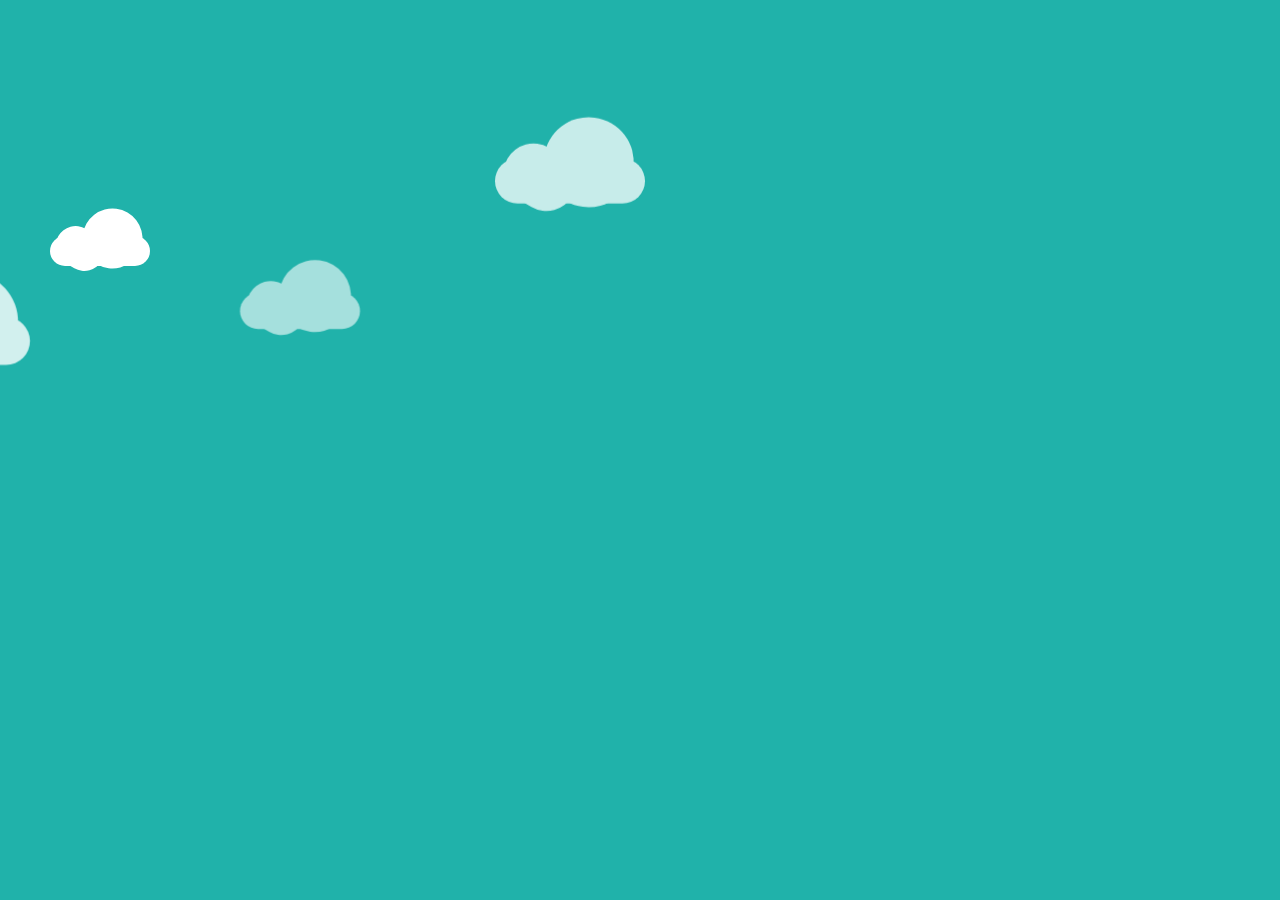
==== commit 77b26dbd: "Update game.html" ====
--- a/www/game.html
+++ b/www/game.html
@@ -1,301 +1 @@
-<!doctypehtml><html lang=id><title>Surat Alquran Arab, Latin & Terjemah Bahasa Indonesia</title><meta content=follow,index name=robots><meta content="IE=edge,chrome=1"http-equiv=X-UA-Compatible><meta content="Hedi Herdiana"name=author><meta charset=utf-8><meta content="width=device-width,initial-scale=1"name=viewport><meta content="Baca Surat Alquran lengkap bacaan arab, latin & terjemah Indonesia. Situs mudah dibaca, cepat dibuka & hemat kuota."name=description><meta content="Surat 'Alquran arab, latin & terjemah Indonesia"property=og:title><meta content="Baca Surat Alquran lengkap bacaan arab, latin & terjemah Indonesia. Situs mudah dibaca, cepat dibuka & hemat kuota."property=og:description><meta content=""property=og:url><meta content=notranslate name=google><link href=""rel=canonical><link href=assets/favicon.ico rel="shortcut icon"><link href=hedi.css rel=stylesheet><style>html{position:absolute;height:100%;width:100%;left:0;top:0;padding:0;margin:0}body{background:#20b2aa;margin:0;padding:0;font-family:arial}::-webkit-scrollbar{width:5px;height:5px}::-webkit-scrollbar-button{width:5px;height:5px}::-webkit-scrollbar-thumb{background:#a9a9a9;border:0 none #fff;border-radius:0}::-webkit-scrollbar-thumb:hover{background:#787878}::-webkit-scrollbar-thumb:active{background:#787878}::-webkit-scrollbar-track{background:#f1f1f1;border:0 none #fff;border-radius:0}::-webkit-scrollbar-track:hover{background:#f1f1f1}::-webkit-scrollbar-track:active{background:#f1f1f1}::-webkit-scrollbar-corner{background:0 0}@media only screen and (max-device-width:736px){::-webkit-scrollbar{width:0;height:0}::-webkit-scrollbar-button{width:0;height:0}}#clouds{position:fixed!important;top:121px!important;z-index:-1!important}@media (max-width:575px){html{font-size:12px!important}}@media (min-width:576px) and (max-width:767px){html{font-size:14px!important}}@media (min-width:768px) and (max-width:991px){html{font-size:16px!important}}@media (min-width:992px){html{font-size:18px!important}}</style><div id=data style=text-align:center><div id=soal style=text-align:center;font-size:12px;user-select:none></div></div><script src=cordova.js></script><script src=base64.min.js></script><script src=assets/db_surah.js></script><script src=assets/db_juz.js></script><script src=assets/db_quran.js></script><script src=assets/db_english.js></script><script src=assets/db_qs.js></script><script>var timer;
-var userLang = navigator.language || navigator.userLanguage;
-var surat = 'al_fatihah,al_baqarah,ali_imran,an_nisa,al_maidah,al_anam,al_araf,al_anfal,at_taubah,yunus,hud,yusuf,ar_rad,ibrahim,al_hijr,an_nahl,al_isra,al_kahfi,maryam,taha,al_anbiya,al_hajj,al_muminun,an_nur,al_furqan,asy_syuara,an_naml,al_qasas,al_ankabut,ar_rum,luqman,as_sajdah,al_ahzab,saba,fatir,yasin,as_saffat,sad,az_zumar,gafir,fussilat,asy_syura,az_zukhruf,ad_dukhan,al_jasiyah,al_ahqaf,muhammad,al_fath,al_hujurat,qaf,az_zariyat,at_tur,an_najm,al_qamar,ar_rahman,al_waqiah,al_hadid,al_mujadilah,al_hasyr,al_mumtahanah,as_saff,al_jumuah,al_munafiqun,at_tagabun,at_talaq,at_tahrim,al_mulk,al_qalam,al_haqqah,al_maarij,nuh,al_jinn,al_muzzammil,al_muddassir,al_qiyamah,al_insan,al_mursalat,an_naba,an_naziat,abasa,at_takwir,al_infitar,al_mutaffifin,al_insyiqaq,al_buruj,at_tariq,al_ala,al_gasyiyah,al_fajr,al_balad,asy_syams,al_lail,ad_duha,asy_syarh,at_tin,al_alaq,al_qadr,al_bayyinah,al_zalzalah,al_adiyat,al_qariah,at_takasur,al_asr,al_humazah,al_fil,quraisy,al_maun,al_kausar,al_kafirun,an_nasr,al_lahab,al_ikhlas,al_falaq,an_nas';
-
-var juz = '1.1,2.142,2.253,3.92,4.24,4.148,5.83,6.111,7.88,8.41,9.94,11.6,12.53,15.2,17.1,18.75,21.1,23.1,25.21,27.60,29.45,33.31,36.22,39.32,41.47,46.1,51.31,58.1,67.1,78.1';
-
-var arr_surat = surat.split(',');
-var arr_juz = juz.split(',');
-
-//https://stackoverflow.com/questions/45005034/javascript-split-string-every-third-space
-var splitMyString = (str, splitLength) => { //fungsi untuk membagi string berdasarkan spasi ke sekian
-  var a = str.split(' '), b = [];
-  while(a.length) b.push(a.splice(0,splitLength).join(' '));
-  return b;
-}
-
-function generate_soal(srt,ayt,start){ //ex: generate_soal(1,3);
-var nama_surat;
-var fontsize = '40px';
-localStorage.setItem('lastgame','generate_soal('+srt+','+ayt+')');
-var isian,jwb='',arr_jwb,cek,reset,undo,nomor,spc;
-srt = Math.abs(Number(srt-1));
-ayt = Math.abs(Number(ayt-1));
-console.log('ori_soal('+srt+','+ayt+')');
-if(arr_surat[srt]!=null){
-nama_surat = arr_surat[srt].replace(/_/g,' ');
-}
-nomor = '<div style="background:lightseagreen;text-transform:capitalize;font-size:20px;"><span id="nyawa" style="float:left;color:red"></span> &#x1F451; '+nama_surat+' '+Number(ayt+1)+'/'+qs[srt].length+'<span style="float:right;"><span id="waktu" style="color:yellow;font-weight:bold;"></span>&nbsp;&#x1F550;</span></div>';
-undo = '<button onclick="undo()" style="font-size:18px;padding: 1px;user-select: none;-webkit-user-drag: none;cursor: pointer;font-weight:bold;">&#10132;&nbsp;</button>';
-reset = '<button onclick="reset()" style="font-size:18px;padding: 0px;padding-top:4px;user-select: none;-webkit-user-drag: none;cursor: pointer;font-weight:bold;">&nbsp;&#x21bb;&nbsp;</button>';
-isian = '<div id="head_soal" style="position: fixed;width: 100%;top:0px;">'+nomor+'<div id="isian" style="height:75px;overflow-y:auto;font-size:'+fontsize+';direction: rtl;min-height: 1.2em;padding: 6px 2px 2px 2px;background:lightgreen;display: grid; justify-content: center;align-items: center;"></div>'+undo+' '+reset+'</div>';
-
-var diacritics = /(\s+[۩|ۢۙ|ە|۞|ۖ|ۗ|ۘ|ۙ|ۚۛ])/g;
-var str= qs[srt][ayt].replace(diacritics,'').replace(/۞/g,'');
-if(str.match(/\s+/g)!=null){
-spc = (str.match(/\s+/g).length/12).toFixed();
-}else{
-spc = 1;
-}
-var pembagian;
-//console.log(spc);
-if (spc <= 2){pembagian=1}
-else{pembagian=spc}
-
-arr_jwb = splitMyString(str,pembagian);
-shuffleArray(arr_jwb); //random jawaban
- 
-for(var i = 0; i < arr_jwb.length; i++) {
-if(arr_jwb[i]!='' && arr_jwb[i]!=null){
-jwb+='<button  data-show="1" style="font-size:'+fontsize+';border-color:'+getColor()+';background:'+getColor()+';direction: rtl;margin:3px;text-align:right;border-style: dashed;border-width: 0.5px;user-select: none;-webkit-user-drag: none;cursor: pointer;" onclick="jawab(this,'+arr_jwb.length+',&apos;'+str+'&apos;,&apos;'+srt+'.'+ayt+'&apos;)">'+arr_jwb[i]+'</button>';
-}
-}
-cek = '<button id="cek" onclick="cek(document.getElementById(&apos;isian&apos;).textContent,&apos;'+str+'&apos;,&apos;'+srt+'.'+ayt+'&apos;)" style="font-size:'+fontsize+';padding: 0px;margin-top: 5px;user-select: none;-webkit-user-drag: none;cursor: pointer;">&#10132; check</button>';
-document.getElementById('soal').innerHTML=isian+'<div id="kol_jwb" style="text-align:center;margin-top: 140px;padding-bottom: 280px;">'+jwb+'</div>';
-window.scrollTo(0, 0);
-
-if(start!=null){
-document.getElementById('nyawa').innerHTML=nyawa(3);
-}
-else{
-document.getElementById('nyawa').innerHTML=nyawa(localStorage.getItem('nyawa'));
-}
-
-clear_all_interval();
-
-	myCounter = new Countdown({
-    seconds:9,  // number of seconds to count down
-    onUpdateStatus: function(sec){document.getElementById('waktu').innerHTML=sec; }, // callback for each second
-    onCounterEnd: function(){PlayPause('au1','assets/TimeUp.mp3'); kurangi_nyawa(); setTimeout(function(){myCounter.start();},250); } // final action
-});
-
-myCounter.start();
-
-}
-
-function clear_all_interval(){
-var interval_id = window.setInterval("timer", 9999); // Get a reference to the last
-// interval +1
-	for (var i = 1; i < interval_id; i++){
-		if(interval_id != undefined && interval_id != 'undefined'){
-				window.clearInterval(i);
-		}
-	}
-}
-
-function Countdown(options) {
-  var instance = this,
-  seconds = options.seconds || 10,
-  updateStatus = options.onUpdateStatus || function () {},
-  counterEnd = options.onCounterEnd || function () {};
-
-  function decrementCounter() {
-    updateStatus(seconds);
-    if (seconds === 0) {
-      counterEnd();
-      instance.stop();
-    }
-    seconds--;
-  }
-
-  this.start = function () {
-    clearInterval(timer);
-    timer = 0;
-    seconds = options.seconds;
-    timer = setInterval(decrementCounter, 1000);
-  };
-
-  this.stop = function () {
-    clearInterval(timer);
-  };
-}
-
-function jawab(el,total,kunci,next){
-document.getElementById('isian').textContent+=' '+el.textContent;
-el.style.display="none";
-el.setAttribute('data-show','0');
-if(document.querySelectorAll('#kol_jwb > button[data-show="1"]').length==0){
-cek(document.getElementById('isian').textContent,kunci,next);
-}
-document.getElementById('isian').scrollTo(0, document.getElementById('isian').scrollHeight);
-}
-
-function cek(val,kunci,next){
-	val = val.trim();
-	kunci = kunci.trim();
-	//alert(kunci);
-	if (val === kunci){
-	/*localStorage.setItem('nyawa',document.getElementById('nyawa').innerHTML.split(' ').length);
-	document.getElementById('nyawa').innerHTML=nyawa(localStorage.getItem('nyawa'));*/
-		document.body.style.backgroundColor='mediumseagreen';
-		PlayPause('au1','assets/CorrectAnswer.mp3')
-		var srt,ayt;
-		arr_next = next.split('.');
-		srt = Number(arr_next[0])+1;
-		ayt = Number(arr_next[1])+2;
-		if(ayt <= qs[arr_next[0]].length){
-		console.log(arr_next[1]+'<'+qs[arr_next[0]].length);
-		}else{
-			if(srt<114){
-			console.log('next surah: '+Number(srt+1));
-			//srt=srt+1; //mode maju 1->114
-			srt=srt-1; //mode mundur 114->1
-			ayt=1;
-			}else{
-			//srt=srt-113; //mode maju 1->114
-			srt=srt-1; //mode mundur 114->1
-			ayt=1;
-			}
-		}
-		document.getElementById('isian').innerHTML='&#9745;';
-			setTimeout(function(){
-	document.body.style.backgroundColor='';
-	generate_soal(srt,ayt);
-			}
-			,500);
-		}else{
-		PlayPause('au1','assets/WrongAnswer.mp3');
-		kurangi_nyawa();
-		document.getElementById('isian').style.background='#cf6e6e';
-		document.body.style.backgroundColor='indianred';
-		document.getElementById('isian').innerHTML='&#9746;';
-			setTimeout(function(){
-		document.getElementById('isian').style.backgroundColor='lightgreen';
-		document.body.style.backgroundColor='';
-			reset();}
-			,500);
-	}
-}
-
-function kurangi_nyawa(){
-var ket;
-	if(userLang=='id-ID'){
-	ket =['waktu sudah habis..','nyawa sudah habis..','coba lagi atau mau keluar?','Coba lagi','Keluar','Maaf'];
-	}
-	else{
-	ket =['time is up..','life is up..','try again or want to quit?','Try again','Quit','Sorry'];
-	}
-	
-				localStorage.setItem('nyawa',localStorage.getItem('nyawa')-1);
-				//console.log(localStorage.getItem('nyawa'));
-				if (localStorage.getItem('nyawa')<=0){
-				document.getElementById('nyawa').innerHTML=nyawa(localStorage.getItem('nyawa'));
-				setTimeout(function(){
-				PlayPause('au1','assets/GameOver.mp3');
-				clear_all_interval();
-				var emoji = '<div style="font-size:100px;text-align: center;"><svg xmlns="http://www.w3.org/2000/svg" xmlns:xlink="http://www.w3.org/1999/xlink" aria-hidden="true" focusable="false" width="1em" height="1em" style="-ms-transform: rotate(360deg); -webkit-transform: rotate(360deg); transform: rotate(360deg);" preserveAspectRatio="xMidYMid meet" viewBox="0 0 64 64"><path d="M63.696 32.02c0 17.524-14.203 31.729-31.729 31.729S.238 49.545.238 32.02S14.441.29 31.968.29c17.525 0 31.728 14.205 31.728 31.73" fill="#fbbf67"/><g fill="#633d19"><path d="M26.893 14.381l-1.215.339c-.061.016-.098.053-.151.079a.685.685 0 0 0-.175.088a.873.873 0 0 0-.215.245c-.014.018-.031.023-.043.045c-2.132 3.676-5.792 5.396-9.978 4.533c-2.242-.458-2.332-1.396-4.433-.812c-.858.239-.901 1.327-.219 1.775c6.271 4.158 14.316 1.917 17.534-4.881c.352-.741-.248-1.65-1.105-1.411"/><path d="M36.27 14.381c.408.112.812.226 1.217.339c.061.016.101.053.151.079a.725.725 0 0 1 .176.088a.877.877 0 0 1 .216.245c.012.018.029.023.043.045c2.132 3.676 5.793 5.396 9.977 4.533c2.243-.458 2.333-1.396 4.434-.812c.858.239.901 1.327.216 1.775c-6.267 4.158-14.312 1.917-17.53-4.881c-.355-.741.241-1.65 1.1-1.411"/></g><g fill="#fff"><path d="M27.506 32.948c0 5.338-2.884 9.658-6.447 9.658s-6.453-4.32-6.453-9.658c0-5.333 2.89-9.654 6.453-9.654s6.447 4.321 6.447 9.654"/><path d="M49.33 32.948c0 5.338-2.885 9.658-6.447 9.658c-3.562 0-6.45-4.32-6.45-9.658c0-5.333 2.888-9.654 6.45-9.654c3.562 0 6.447 4.321 6.447 9.654"/></g><g fill="#25333a"><path d="M25.23 32.948c0 2.798-1.87 5.06-4.172 5.06c-2.307 0-4.174-2.262-4.174-5.06c0-2.794 1.867-5.056 4.174-5.056c2.302 0 4.172 2.262 4.172 5.056"/><path d="M47.05 32.948c0 2.798-1.867 5.06-4.172 5.06c-2.306 0-4.176-2.262-4.176-5.06c0-2.794 1.87-5.056 4.176-5.056c2.305 0 4.172 2.262 4.172 5.056"/></g><path d="M.064 46.4c0 4.67 3.112 8.451 6.955 8.451c3.841 0 6.952-3.781 6.952-8.451c0-4.666-3.111-16.18-6.952-16.18C3.176 30.22.064 41.73.064 46.4" fill="#58c5e8"/><path d="M21.5 54.691c-.627.711-.239 1.902.788 1.902c1.188 0 5.451-1.799 9.68-1.799c4.734 0 9.421 1.799 9.68 1.799c1.031 0 1.407-1.191.796-1.902c-5.672-6.543-15.281-6.543-20.944 0" fill="#633d19"/></svg></div>';
-					if(document.getElementById('waktu').textContent=='0'){
-					mui_dialog(emoji+'&#x1F550; '+ket[0]+' <br>'+ket[2],'window.location.replace(&apos;index.html&apos;)',ket[5]+'..',ket[3],ket[4]);
-					}else{
-					mui_dialog(emoji+'<span style="color:red;">&#10084;&#10084;&#10084;</span> '+ket[1]+' <br>'+ket[2],'window.location.replace(&apos;index.html&apos;)',ket[5]+'..',ket[3],ket[4]);
-					}
-				},500);
-				}else{
-				document.getElementById('nyawa').innerHTML=nyawa(localStorage.getItem('nyawa'));
-				}
-}
-function nyawa(total){
-if (total=='3'){
-return '&#10084; &#10084; &#10084;';
-}else if (total=='2'){
-return '&#10084; &#10084;';
-}else if (total==='1'){
-return '&#10084;';
-}else{return ''}
-}
-
-function reset(){
-document.getElementById('isian').textContent='';
-document.querySelectorAll('#kol_jwb > button').forEach(item => {
-  item.style.display='inline-block';
-  item.setAttribute('data-show','1');
-})
-}
-
-function undo(){
-var elm = document.getElementById('isian');
-var arr_elm = elm.textContent.split(' ');
-var str = arr_elm.pop();
-document.querySelectorAll('#kol_jwb > button').forEach(item => {
-  if(item.textContent==str){
-  item.style.display='inline-block';
-  item.setAttribute('data-show','1');
-  }
-})
-elm.textContent=arr_elm.join(' ');
-}
-
-function shuffleArray(array) {
-    for (let i = array.length - 1; i > 0; i--) {
-        const j = Math.floor(Math.random() * (i + 1));
-        [array[i], array[j]] = [array[j], array[i]];
-    }
-}
-
-function getColor(){
-  return "hsl(" + 360 * Math.random() + ',' +
-             (25 + 70 * Math.random()) + '%,' + 
-             (85 + 10 * Math.random()) + '%)'
-}
-
-function PlayPause(id,s) {
-	var ket;
-	if(userLang=='id-ID'){
-	ket = 'tidak bisa diputar, silahkan nyalakan internet anda';
-	}
-	else{
-	ket = 'can not be played, please turn on your internet';
-	}
-
-	var filename = s.split('/').pop();
-	var sound = document.getElementById(id);
-	sound.src = s;
-	sound.volume = 1;
-	sound.loop = false;
-	sound.onerror = function(){ alert(filename+' tidak bisa diputar silahkan nyalakan internet anda'); };
-	// Show loading animation.
-	var playPromise = sound.paused ? sound.play() : sound.pause();
-
-	if (playPromise !== undefined) {
-		playPromise.then(_ => {})
-			.catch(error => {});
-	}
-
-}
-
-function mui_dialog(message, command, title = '', cancel='Cancel', ok='OK') {
-	var overlay = '<div id="overlay" style="position: fixed;top: 0;right: 0;bottom: 0;left: 0;z-index: 99999999;background-color: rgba(0,0,0,.2);overflow: auto;"></div>';
-	document.body.innerHTML+=overlay;
-    // initialize modal element
-    var close = ";this.parentNode.parentNode.parentNode.removeChild(this.parentNode.parentNode);document.body.removeAttribute(&apos;class&apos;)";
-    var ads = ";if((/Mobi|Android/i.test(navigator.userAgent))){admob.interstitial.prepare();admob.interstitial.show();}";
-	var coba = ";localStorage.setItem('nyawa','3');"+localStorage.getItem('lastgame')+";";
-    var modalEl = document.createElement('div');
-	modalEl.id = 'popmodal';
-    modalEl.style.minWidth = 'fit-content';
-    modalEl.style.maxWidth = '300px';
-    modalEl.style.minHeight = '170px';
-    modalEl.style.margin = 'auto';
-    modalEl.style.padding = '15px';
-    modalEl.style.position = 'absolute';
-    modalEl.style.top = '50%';
-    modalEl.style.left = '50%';
-    modalEl.style.transform = 'translate(-50%, -50%)';
-    modalEl.style.backgroundColor = '#fff';
-    modalEl.innerHTML += '<div style="margin-bottom:10px"><div style="font-weight:bold;">' + title + '</div><br><div>' + message + '</div></div>';
-    modalEl.innerHTML += '<button style="float:right;margin-left:5px;" onclick=' + command + close + '><strong>' + ok +'</strong></button>';
-    if (command != null && command !== 0) {
-        modalEl.innerHTML += '<button style="float:right;" onclick=' + close + ads + coba + '><strong>' + cancel +'</strong></button>';
-    }
-    // show modal
-    document.getElementById('overlay').appendChild(modalEl);
-}
-
-if(window.location.hash.substr(1).toString()==''){
-//generate_soal(2,282);
-generate_soal(114,1);
-//generate_soal(7,206);
-}else{
-var nohash = window.location.hash.substr(1).toString().split('_');
-generate_soal(nohash[0],nohash[1]);
-}</script><style>*{margin:0;padding:0}@-ms-viewport{width:device-width}#clouds{padding:100px 0}.cloud{transform:scale(.5);width:200px;height:60px;background:#fff;border-radius:200px;-moz-border-radius:200px;-webkit-border-radius:200px;position:relative}.cloud:after,.cloud:before{content:'';position:absolute;background:#fff;width:100px;height:80px;position:absolute;top:-15px;left:10px;border-radius:100px;-moz-border-radius:100px;-webkit-border-radius:100px;-webkit-transform:rotate(30deg);transform:rotate(30deg);-moz-transform:rotate(30deg)}.cloud:after{width:120px;height:120px;top:-55px;left:auto;right:15px}.x1{-webkit-animation:moveclouds 5s linear infinite;-moz-animation:moveclouds 5s linear infinite;-o-animation:moveclouds 5s linear infinite}.x2{left:200px;-webkit-transform:scale(.6);-moz-transform:scale(.6);transform:scale(.6);opacity:.6;-webkit-animation:moveclouds 15s linear infinite;-moz-animation:moveclouds 15s linear infinite;-o-animation:moveclouds 15s linear infinite}.x3{left:-250px;top:-200px;-webkit-transform:scale(.8);-moz-transform:scale(.8);transform:scale(.8);opacity:.8;-webkit-animation:moveclouds 10s linear infinite;-moz-animation:moveclouds 10s linear infinite;-o-animation:moveclouds 10s linear infinite}.x4{left:470px;top:-250px;-webkit-transform:scale(.75);-moz-transform:scale(.75);transform:scale(.75);opacity:.75;-webkit-animation:moveclouds 8s linear infinite;-moz-animation:moveclouds 8s linear infinite;-o-animation:moveclouds 8s linear infinite}.x5{left:-150px;top:-150px;-webkit-transform:scale(.8);-moz-transform:scale(.8);transform:scale(.8);opacity:.8;-webkit-animation:moveclouds 10s linear infinite;-moz-animation:moveclouds 10s linear infinite;-o-animation:moveclouds 10s linear infinite}@-webkit-keyframes moveclouds{0%{margin-left:1000px}100%{margin-left:-1000px}}@-moz-keyframes moveclouds{0%{margin-left:1000px}100%{margin-left:-1000px}}@-o-keyframes moveclouds{0%{margin-left:1000px}100%{margin-left:-1000px}}audio::-webkit-media-controls-panel,video::-webkit-media-controls-panel{background-color:#20b2aa!important;color:#000}#au1{position:fixed;bottom:0;background:0 0;width:100%;height:25px;visibility:hidden}</style><div id=clouds><div class="cloud x1"></div><div class="cloud x2"></div><div class="cloud x3"></div><div class="cloud x4"></div><div class="cloud x5"></div></div><audio controls controlslist=nodownload id=au1></audio>
+<!DOCTYPE html><html lang="id"><head><title>Surat Alquran Arab, Latin & Terjemah Bahasa Indonesia</title><meta content="follow,index" name="robots"><meta content="IE=edge,chrome=1" http-equiv="X-UA-Compatible"><meta name="author" content="Hedi Herdiana"> <!--required--><meta charset="utf-8" /><meta name="viewport" content="width=device-width,initial-scale=1"><meta name="description" content="Baca Surat Alquran lengkap bacaan arab, latin & terjemah Indonesia. Situs mudah dibaca, cepat dibuka & hemat kuota."><meta property="og:title" content="Surat 'Alquran arab, latin & terjemah Indonesia"><meta property="og:description" content="Baca Surat Alquran lengkap bacaan arab, latin & terjemah Indonesia. Situs mudah dibaca, cepat dibuka & hemat kuota."><meta property="og:url" content=""><meta name="google" content="notranslate" /><link rel="canonical" href=""><link rel="shortcut icon" href="assets/favicon.ico"><!--<link rel="preload" href="assets/fonts/litelpmq.woff2" as="font" type="font/woff2" crossorigin><link rel="stylesheet" href="muicss/mui.min.css"/><link rel="stylesheet" href="assets/style.3.51.min.css">--><link rel="stylesheet" href="hedi.css"><style>html{ position: absolute; height: 100%; width: 100%; left: 0; top: 0; padding:0; margin:0;}body{background:lightseagreen;margin: 0; padding: 0;font-family: arial;}::-webkit-scrollbar { width: 5px; height: 5px;}::-webkit-scrollbar-button { width: 5px; height: 5px;}::-webkit-scrollbar-thumb { background: #a9a9a9; border: 0px none #ffffff; border-radius: 0px;}::-webkit-scrollbar-thumb:hover { background: #787878;}::-webkit-scrollbar-thumb:active { background: #787878;}::-webkit-scrollbar-track { background: #f1f1f1; border: 0px none #ffffff; border-radius: 0px;}::-webkit-scrollbar-track:hover { background: #f1f1f1;}::-webkit-scrollbar-track:active { background: #f1f1f1;}::-webkit-scrollbar-corner { background: transparent;}@media only screen and (max-device-width: 736px) {::-webkit-scrollbar { width: 0px; height: 0px;}::-webkit-scrollbar-button { width: 0px; height: 0px;}}#clouds{position: fixed !important; top: 121px !important; z-index: -1 !important;}@media (max-width: 575px) {html {font-size: 12px !important;}}@media (min-width: 576px) and (max-width: 767px) {html {font-size: 14px !important;}}@media (min-width: 768px) and (max-width: 991px) {html {font-size: 16px !important;}}@media (min-width: 992px) {html {font-size: 18px !important;}}</style><body><div id="data" style="text-align:center"><div id="soal" style="text-align:center;font-size: 12px;user-select: none;"></div></div><script src="cordova.js"></script><script src="base64.min.js"></script><script src="assets/db_surah.js"></script><script src="assets/db_juz.js"></script><script src="assets/db_quran.js"></script><script src="assets/db_english.js"></script><script src="assets/db_qs.js"></script><!--<script src="assets/background.js"></script>--><script>var timer;var userLang = navigator.language || navigator.userLanguage;var surat = 'al_fatihah,al_baqarah,ali_imran,an_nisa,al_maidah,al_anam,al_araf,al_anfal,at_taubah,yunus,hud,yusuf,ar_rad,ibrahim,al_hijr,an_nahl,al_isra,al_kahfi,maryam,taha,al_anbiya,al_hajj,al_muminun,an_nur,al_furqan,asy_syuara,an_naml,al_qasas,al_ankabut,ar_rum,luqman,as_sajdah,al_ahzab,saba,fatir,yasin,as_saffat,sad,az_zumar,gafir,fussilat,asy_syura,az_zukhruf,ad_dukhan,al_jasiyah,al_ahqaf,muhammad,al_fath,al_hujurat,qaf,az_zariyat,at_tur,an_najm,al_qamar,ar_rahman,al_waqiah,al_hadid,al_mujadilah,al_hasyr,al_mumtahanah,as_saff,al_jumuah,al_munafiqun,at_tagabun,at_talaq,at_tahrim,al_mulk,al_qalam,al_haqqah,al_maarij,nuh,al_jinn,al_muzzammil,al_muddassir,al_qiyamah,al_insan,al_mursalat,an_naba,an_naziat,abasa,at_takwir,al_infitar,al_mutaffifin,al_insyiqaq,al_buruj,at_tariq,al_ala,al_gasyiyah,al_fajr,al_balad,asy_syams,al_lail,ad_duha,asy_syarh,at_tin,al_alaq,al_qadr,al_bayyinah,al_zalzalah,al_adiyat,al_qariah,at_takasur,al_asr,al_humazah,al_fil,quraisy,al_maun,al_kausar,al_kafirun,an_nasr,al_lahab,al_ikhlas,al_falaq,an_nas';var juz = '1.1,2.142,2.253,3.92,4.24,4.148,5.83,6.111,7.88,8.41,9.94,11.6,12.53,15.2,17.1,18.75,21.1,23.1,25.21,27.60,29.45,33.31,36.22,39.32,41.47,46.1,51.31,58.1,67.1,78.1';var arr_surat = surat.split(',');var arr_juz = juz.split(',');//https://stackoverflow.com/questions/45005034/javascript-split-string-every-third-spacevar splitMyString = (str, splitLength) => { //fungsi untuk membagi string berdasarkan spasi ke sekian var a = str.split(' '), b = []; while(a.length) b.push(a.splice(0,splitLength).join(' ')); return b;}function generate_soal(srt,ayt,start){ //ex: generate_soal(1,3);var nama_surat;var fontsize = '40px';localStorage.setItem('lastgame','generate_soal('+srt+','+ayt+')');var isian,jwb='',arr_jwb,cek,reset,undo,nomor,spc;srt = Math.abs(Number(srt-1));ayt = Math.abs(Number(ayt-1));console.log('ori_soal('+srt+','+ayt+')');if(arr_surat[srt]!=null){nama_surat = arr_surat[srt].replace(/_/g,' ');}nomor = '<div style="background:lightseagreen;text-transform:capitalize;font-size:20px;"><span id="nyawa" style="float:left;color:red"></span> &#x1F451; '+nama_surat+' '+Number(ayt+1)+'/'+qs[srt].length+'<span style="float:right;"><span id="waktu" style="color:yellow;font-weight:bold;"></span>&nbsp;&#x1F550;</span></div>';undo = '<button onclick="undo()" style="font-size:18px;padding: 1px;user-select: none;-webkit-user-drag: none;cursor: pointer;font-weight:bold;">&#10132;&nbsp;</button>';reset = '<button onclick="reset()" style="font-size:18px;padding: 0px;padding-top:4px;user-select: none;-webkit-user-drag: none;cursor: pointer;font-weight:bold;">&nbsp;&#x21bb;&nbsp;</button>';isian = '<div id="head_soal" style="position: fixed;width: 100%;top:0px;">'+nomor+'<div id="isian" style="height:75px;overflow-y:auto;font-size:'+fontsize+';direction: rtl;min-height: 1.2em;padding: 6px 2px 2px 2px;background:lightgreen;display: grid; justify-content: center;align-items: center;"></div>'+undo+' '+reset+'</div>';var diacritics = /(\s+[۩|ۢۙ|ە|۞|ۖ|ۗ|ۘ|ۙ|ۚۛ])/g;var str= qs[srt][ayt].replace(diacritics,'').replace(/۞/g,'');if(str.match(/\s+/g)!=null){spc = (str.match(/\s+/g).length/12).toFixed();}else{spc = 1;}var pembagian;//console.log(spc);if (spc <= 2){pembagian=1}else{pembagian=spc}arr_jwb = splitMyString(str,pembagian);shuffleArray(arr_jwb); //random jawaban for(var i = 0; i < arr_jwb.length; i++) {if(arr_jwb[i]!='' && arr_jwb[i]!=null){jwb+='<button data-show="1" style="font-size:'+fontsize+';border-color:'+getColor()+';background:'+getColor()+';direction: rtl;margin:3px;text-align:right;border-style: dashed;border-width: 0.5px;user-select: none;-webkit-user-drag: none;cursor: pointer;" onclick="jawab(this,'+arr_jwb.length+',&apos;'+str+'&apos;,&apos;'+srt+'.'+ayt+'&apos;)">'+arr_jwb[i]+'</button>';}}cek = '<button id="cek" onclick="cek(document.getElementById(&apos;isian&apos;).textContent,&apos;'+str+'&apos;,&apos;'+srt+'.'+ayt+'&apos;)" style="font-size:'+fontsize+';padding: 0px;margin-top: 5px;user-select: none;-webkit-user-drag: none;cursor: pointer;">&#10132; check</button>';document.getElementById('soal').innerHTML=isian+'<div id="kol_jwb" style="text-align:center;margin-top: 140px;padding-bottom: 280px;">'+jwb+'</div>';window.scrollTo(0, 0);if(start!=null){document.getElementById('nyawa').innerHTML=nyawa(3);}else{document.getElementById('nyawa').innerHTML=nyawa(localStorage.getItem('nyawa'));}clear_all_interval();myCounter = new Countdown({ seconds:9, // number of seconds to count down onUpdateStatus: function(sec){document.getElementById('waktu').innerHTML=sec; }, // callback for each second onCounterEnd: function(){PlayPause('au1','assets/TimeUp.mp3'); kurangi_nyawa(); setTimeout(function(){myCounter.start();},250); } // final action});myCounter.start();}function clear_all_interval(){var interval_id = window.setInterval("timer", 9999); // Get a reference to the last// interval +1for (var i = 1; i < interval_id; i++){if(interval_id != undefined && interval_id != 'undefined'){window.clearInterval(i);}}}function Countdown(options) { var instance = this, seconds = options.seconds || 10, updateStatus = options.onUpdateStatus || function () {}, counterEnd = options.onCounterEnd || function () {}; function decrementCounter() { updateStatus(seconds); if (seconds === 0) { counterEnd(); instance.stop(); } seconds--; } this.start = function () { clearInterval(timer); timer = 0; seconds = options.seconds; timer = setInterval(decrementCounter, 1000); }; this.stop = function () { clearInterval(timer); };}function jawab(el,total,kunci,next){document.getElementById('isian').textContent+=' '+el.textContent;el.style.display="none";el.setAttribute('data-show','0');if(document.querySelectorAll('#kol_jwb > button[data-show="1"]').length==0){cek(document.getElementById('isian').textContent,kunci,next);}document.getElementById('isian').scrollTo(0, document.getElementById('isian').scrollHeight);}function cek(val,kunci,next){val = val.trim();kunci = kunci.trim();//alert(kunci);if (val === kunci){/*localStorage.setItem('nyawa',document.getElementById('nyawa').innerHTML.split(' ').length);document.getElementById('nyawa').innerHTML=nyawa(localStorage.getItem('nyawa'));*/document.body.style.backgroundColor='mediumseagreen';PlayPause('au1','assets/CorrectAnswer.mp3')var srt,ayt;arr_next = next.split('.');srt = Number(arr_next[0])+1;ayt = Number(arr_next[1])+2;if(ayt <= qs[arr_next[0]].length){console.log(arr_next[1]+'<'+qs[arr_next[0]].length);}else{if(srt<114){console.log('next surah: '+Number(srt+1));//srt=srt+1; //mode maju 1->114srt=srt-1; //mode mundur 114->1ayt=1;}else{//srt=srt-113; //mode maju 1->114srt=srt-1; //mode mundur 114->1ayt=1;}}document.getElementById('isian').innerHTML='&#9745;';setTimeout(function(){document.body.style.backgroundColor='';generate_soal(srt,ayt);},500);}else{PlayPause('au1','assets/WrongAnswer.mp3');kurangi_nyawa();document.getElementById('isian').style.background='#cf6e6e';document.body.style.backgroundColor='indianred';document.getElementById('isian').innerHTML='&#9746;';setTimeout(function(){document.getElementById('isian').style.backgroundColor='lightgreen';document.body.style.backgroundColor='';reset();},500);}}function kurangi_nyawa(){var ket;if(userLang=='id-ID'){ket =['waktu sudah habis..','nyawa sudah habis..','coba lagi atau mau keluar?','Coba lagi','Keluar','Maaf'];}else{ket =['time is up..','life is up..','try again or want to quit?','Try again','Quit','Sorry'];}localStorage.setItem('nyawa',localStorage.getItem('nyawa')-1);//console.log(localStorage.getItem('nyawa'));if (localStorage.getItem('nyawa')<=0){document.getElementById('nyawa').innerHTML=nyawa(localStorage.getItem('nyawa'));setTimeout(function(){PlayPause('au1','assets/GameOver.mp3');clear_all_interval();var emoji = '<div style="font-size:100px;text-align: center;"><svg xmlns="http://www.w3.org/2000/svg" xmlns:xlink="http://www.w3.org/1999/xlink" aria-hidden="true" focusable="false" width="1em" height="1em" style="-ms-transform: rotate(360deg); -webkit-transform: rotate(360deg); transform: rotate(360deg);" preserveAspectRatio="xMidYMid meet" viewBox="0 0 64 64"><path d="M63.696 32.02c0 17.524-14.203 31.729-31.729 31.729S.238 49.545.238 32.02S14.441.29 31.968.29c17.525 0 31.728 14.205 31.728 31.73" fill="#fbbf67"/><g fill="#633d19"><path d="M26.893 14.381l-1.215.339c-.061.016-.098.053-.151.079a.685.685 0 0 0-.175.088a.873.873 0 0 0-.215.245c-.014.018-.031.023-.043.045c-2.132 3.676-5.792 5.396-9.978 4.533c-2.242-.458-2.332-1.396-4.433-.812c-.858.239-.901 1.327-.219 1.775c6.271 4.158 14.316 1.917 17.534-4.881c.352-.741-.248-1.65-1.105-1.411"/><path d="M36.27 14.381c.408.112.812.226 1.217.339c.061.016.101.053.151.079a.725.725 0 0 1 .176.088a.877.877 0 0 1 .216.245c.012.018.029.023.043.045c2.132 3.676 5.793 5.396 9.977 4.533c2.243-.458 2.333-1.396 4.434-.812c.858.239.901 1.327.216 1.775c-6.267 4.158-14.312 1.917-17.53-4.881c-.355-.741.241-1.65 1.1-1.411"/></g><g fill="#fff"><path d="M27.506 32.948c0 5.338-2.884 9.658-6.447 9.658s-6.453-4.32-6.453-9.658c0-5.333 2.89-9.654 6.453-9.654s6.447 4.321 6.447 9.654"/><path d="M49.33 32.948c0 5.338-2.885 9.658-6.447 9.658c-3.562 0-6.45-4.32-6.45-9.658c0-5.333 2.888-9.654 6.45-9.654c3.562 0 6.447 4.321 6.447 9.654"/></g><g fill="#25333a"><path d="M25.23 32.948c0 2.798-1.87 5.06-4.172 5.06c-2.307 0-4.174-2.262-4.174-5.06c0-2.794 1.867-5.056 4.174-5.056c2.302 0 4.172 2.262 4.172 5.056"/><path d="M47.05 32.948c0 2.798-1.867 5.06-4.172 5.06c-2.306 0-4.176-2.262-4.176-5.06c0-2.794 1.87-5.056 4.176-5.056c2.305 0 4.172 2.262 4.172 5.056"/></g><path d="M.064 46.4c0 4.67 3.112 8.451 6.955 8.451c3.841 0 6.952-3.781 6.952-8.451c0-4.666-3.111-16.18-6.952-16.18C3.176 30.22.064 41.73.064 46.4" fill="#58c5e8"/><path d="M21.5 54.691c-.627.711-.239 1.902.788 1.902c1.188 0 5.451-1.799 9.68-1.799c4.734 0 9.421 1.799 9.68 1.799c1.031 0 1.407-1.191.796-1.902c-5.672-6.543-15.281-6.543-20.944 0" fill="#633d19"/></svg></div>';if(document.getElementById('waktu').textContent=='0'){mui_dialog(emoji+'&#x1F550; '+ket[0]+' <br>'+ket[2],'window.location.replace(&apos;index.html&apos;)',ket[5]+'..',ket[3],ket[4]);}else{mui_dialog(emoji+'<span style="color:red;">&#10084;&#10084;&#10084;</span> '+ket[1]+' <br>'+ket[2],'window.location.replace(&apos;index.html&apos;)',ket[5]+'..',ket[3],ket[4]);}},500);}else{document.getElementById('nyawa').innerHTML=nyawa(localStorage.getItem('nyawa'));}}function nyawa(total){if (total=='3'){return '&#10084; &#10084; &#10084;';}else if (total=='2'){return '&#10084; &#10084;';}else if (total==='1'){return '&#10084;';}else{return ''}}function reset(){document.getElementById('isian').textContent='';document.querySelectorAll('#kol_jwb > button').forEach(item => { item.style.display='inline-block'; item.setAttribute('data-show','1');})}function undo(){var elm = document.getElementById('isian');var arr_elm = elm.textContent.split(' ');var str = arr_elm.pop();document.querySelectorAll('#kol_jwb > button').forEach(item => { if(item.textContent==str){ item.style.display='inline-block'; item.setAttribute('data-show','1'); }})elm.textContent=arr_elm.join(' ');}function shuffleArray(array) { for (let i = array.length - 1; i > 0; i--) { const j = Math.floor(Math.random() * (i + 1)); [array[i], array[j]] = [array[j], array[i]]; }}function getColor(){ return "hsl(" + 360 * Math.random() + ',' + (25 + 70 * Math.random()) + '%,' + (85 + 10 * Math.random()) + '%)'}function PlayPause(id,s) {var ket;if(userLang=='id-ID'){ket = 'tidak bisa diputar, silahkan nyalakan internet anda';}else{ket = 'can not be played, please turn on your internet';}var filename = s.split('/').pop();var sound = document.getElementById(id);sound.src = s;sound.volume = 1;sound.loop = false;sound.onerror = function(){ alert(filename+' tidak bisa diputar silahkan nyalakan internet anda'); };// Show loading animation.var playPromise = sound.paused ? sound.play() : sound.pause();if (playPromise !== undefined) {playPromise.then(_ => {}).catch(error => {});}}function mui_dialog(message, command, title = '', cancel='Cancel', ok='OK') {var overlay = '<div id="overlay" style="position: fixed;top: 0;right: 0;bottom: 0;left: 0;z-index: 99999999;background-color: rgba(0,0,0,.2);overflow: auto;"></div>';document.body.innerHTML+=overlay; // initialize modal element var close = ";this.parentNode.parentNode.parentNode.removeChild(this.parentNode.parentNode);document.body.removeAttribute(&apos;class&apos;)"; var ads = ";if((/Mobi|Android/i.test(navigator.userAgent))){admob.interstitial.prepare();admob.interstitial.show();}";var coba = ";localStorage.setItem('nyawa','3');"+localStorage.getItem('lastgame')+";"; var modalEl = document.createElement('div');modalEl.id = 'popmodal'; modalEl.style.minWidth = 'fit-content'; modalEl.style.maxWidth = '300px'; modalEl.style.minHeight = '170px'; modalEl.style.margin = 'auto'; modalEl.style.padding = '15px'; modalEl.style.position = 'absolute'; modalEl.style.top = '50%'; modalEl.style.left = '50%'; modalEl.style.transform = 'translate(-50%, -50%)'; modalEl.style.backgroundColor = '#fff'; modalEl.innerHTML += '<div style="margin-bottom:10px"><div style="font-weight:bold;">' + title + '</div><br><div>' + message + '</div></div>'; modalEl.innerHTML += '<button style="float:right;margin-left:5px;" onclick=' + command + close + '><strong>' + ok +'</strong></button>'; if (command != null && command !== 0) { modalEl.innerHTML += '<button style="float:right;" onclick=' + close + ads + coba + '><strong>' + cancel +'</strong></button>'; } // show modal document.getElementById('overlay').appendChild(modalEl);}if(window.location.hash.substr(1).toString()==''){//generate_soal(2,282);generate_soal(114,1);//generate_soal(7,206);}else{var nohash = window.location.hash.substr(1).toString().split('_');generate_soal(nohash[0],nohash[1]);}</script><style>*{margin:0;padding:0}@-ms-viewport{width:device-width}#clouds{padding:100px 0;}.cloud{transform:scale(0.5);width:200px;height:60px;background:#fff;border-radius:200px;-moz-border-radius:200px;-webkit-border-radius:200px;position:relative}.cloud:after,.cloud:before{content:'';position:absolute;background:#fff;width:100px;height:80px;position:absolute;top:-15px;left:10px;border-radius:100px;-moz-border-radius:100px;-webkit-border-radius:100px;-webkit-transform:rotate(30deg);transform:rotate(30deg);-moz-transform:rotate(30deg)}.cloud:after{width:120px;height:120px;top:-55px;left:auto;right:15px}.x1{-webkit-animation:moveclouds 5s linear infinite;-moz-animation:moveclouds 5s linear infinite;-o-animation:moveclouds 5s linear infinite}.x2{left:200px;-webkit-transform:scale(.6);-moz-transform:scale(.6);transform:scale(.6);opacity:.6;-webkit-animation:moveclouds 15s linear infinite;-moz-animation:moveclouds 15s linear infinite;-o-animation:moveclouds 15s linear infinite}.x3{left:-250px;top:-200px;-webkit-transform:scale(.8);-moz-transform:scale(.8);transform:scale(.8);opacity:.8;-webkit-animation:moveclouds 10s linear infinite;-moz-animation:moveclouds 10s linear infinite;-o-animation:moveclouds 10s linear infinite}.x4{left:470px;top:-250px;-webkit-transform:scale(.75);-moz-transform:scale(.75);transform:scale(.75);opacity:.75;-webkit-animation:moveclouds 8s linear infinite;-moz-animation:moveclouds 8s linear infinite;-o-animation:moveclouds 8s linear infinite}.x5{left:-150px;top:-150px;-webkit-transform:scale(.8);-moz-transform:scale(.8);transform:scale(.8);opacity:.8;-webkit-animation:moveclouds 10s linear infinite;-moz-animation:moveclouds 10s linear infinite;-o-animation:moveclouds 10s linear infinite}@-webkit-keyframes moveclouds{0%{margin-left:1000px}100%{margin-left:-1000px}}@-moz-keyframes moveclouds{0%{margin-left:1000px}100%{margin-left:-1000px}}@-o-keyframes moveclouds{0%{margin-left:1000px}100%{margin-left:-1000px}}audio::-webkit-media-controls-panel, video::-webkit-media-controls-panel{background-color: lightseagreen !important;color: #000;}#au1{position: fixed; bottom: 0px; background: none; width: 100%; height: 25px;visibility:hidden;}</style><div id=clouds><div class="cloud x1"></div><div class="cloud x2"></div><div class="cloud x3"></div><div class="cloud x4"></div><div class="cloud x5"></div></div><audio id="au1" controls controlsList="nodownload"></audio></body></html>
--- a/www/assets/style.3.51.min.css
+++ b/www/assets/style.3.51.min.css
@@ -0,0 +1 @@
+/*! normalize.css v8.0.1 | MIT License | github.com/necolas/normalize.css */html{line-height:1.15;-webkit-text-size-adjust:100%}body{margin:0}main{display:block}h1{font-size:2em;margin:.67em 0}hr{box-sizing:content-box;height:0;overflow:visible}pre{font-family:monospace,monospace;font-size:1em}a{background-color:transparent}abbr[title]{border-bottom:none;text-decoration:underline;text-decoration:underline dotted}b,strong{font-weight:bolder}code,kbd,samp{font-family:monospace,monospace;font-size:1em}small{font-size:80%}sub,sup{font-size:75%;line-height:0;position:relative;vertical-align:baseline}sub{bottom:-.25em}sup{top:-.5em}img{border-style:none}button,input,optgroup,select,textarea{font-family:inherit;font-size:100%;line-height:1.15;margin:0}button,input{overflow:visible}button,select{text-transform:none}[type=button],[type=reset],[type=submit],button{-webkit-appearance:button}[type=button]::-moz-focus-inner,[type=reset]::-moz-focus-inner,[type=submit]::-moz-focus-inner,button::-moz-focus-inner{border-style:none;padding:0}[type=button]:-moz-focusring,[type=reset]:-moz-focusring,[type=submit]:-moz-focusring,button:-moz-focusring{outline:1px dotted ButtonText}fieldset{padding:.35em .75em .625em}legend{box-sizing:border-box;color:inherit;display:table;max-width:100%;padding:0;white-space:normal}progress{vertical-align:baseline}textarea{overflow:auto}[type=checkbox],[type=radio]{box-sizing:border-box;padding:0}[type=number]::-webkit-inner-spin-button,[type=number]::-webkit-outer-spin-button{height:auto}[type=search]{-webkit-appearance:textfield;outline-offset:-2px}[type=search]::-webkit-search-decoration{-webkit-appearance:none}::-webkit-file-upload-button{-webkit-appearance:button;font:inherit}details{display:block}summary{display:list-item}template{display:none}[hidden]{display:none}@font-face{font-family:litelpmq;src:url(fonts/litelpmq.woff2) format('woff2'),url(fonts/litelpmq.woff) format('woff'),url(fonts/litelpmq.ttf) format('truetype'),url(fonts/litelpmq.eot) format('embedded-opentype');font-weight:400;font-style:normal;font-display:swap}.cf:after,.full:after,.row:after,.ui-helper-clearfix:after,.wrap:after{clear:both}body{font-family:Roboto,sans-serif;line-height:1.6;color:#000a12}ol,ul{margin:0;padding:0}a{color:#304ffe;text-decoration:none}/*a:hover{color:#ff9100}*/.wrap{max-width:1000px;width:90%;margin:0 auto}.header-nav{width:100%;max-width:1024px;margin:0 auto;border-top:6px solid #000a12;background:#f5f5f5;top:0;position:fixed;height:48px;left:0;right:0}#search,.ui-autocomplete,.ui-helper-hidden-accessible,.ui-helper-zfix,.ui-menu .ui-menu{position:absolute}.header-nav,.ui-front{z-index:100}.ui-menu,li{list-style:none}.ui-helper-hidden{display:none}.ui-helper-hidden-accessible{border:0;clip:rect(0 0 0 0);height:1px;margin:-1px;overflow:hidden;padding:0;width:1px}.ui-helper-reset{margin:0;padding:0;border:0;outline:0;line-height:1.3;font-size:100%;list-style:none}.ui-helper-clearfix:after,.ui-helper-clearfix:before{content:"";display:table;border-collapse:collapse}.ui-helper-zfix{width:100%;height:100%;top:0;left:0;opacity:0;filter:Alpha(Opacity=0)}.ui-state-disabled{cursor:default!important;pointer-events:none}.ui-autocomplete{top:0;left:0;max-height:240px;display:block;cursor:pointer;overflow:hidden}.ui-menu{padding:0;margin:0;display:block;outline:0}.ui-menu .ui-menu-item{margin:0;cursor:pointer}.ui-state-focus,.ui-state-hover{background:#333b41;display:block}#search,.ui-menu-item{background:#fff;height:48px}.ui-menu-item{background:#1a232a;line-height:48px;color:#fff;font-family:helvetica;border-bottom:1px solid #333b41}.ui-menu-item a{padding-left:12px;display:block;width:100%;color:#fff}#search,.nav-trigger{display:none}.ui-autocomplete-term{color:#ff9100;font-weight:700}#search{border:none;margin:0;padding:0;width:100%;top:0;right:0;text-indent:12px;-webkit-box-shadow:0 0 10px 0 #ccced0;box-shadow:0 0 10px 0 #ccced0;font:400 14px/48px Arial,sans-serif}#search:focus{outline:0;color:#4d5459}label[for=nav-trigger]{position:absolute;top:0;right:0;z-index:120;width:38px;height:48px;cursor:pointer;background:url("data:image/svg+xml; charset=UTF-8,%3csvg xmlns='http://www.w3.org/2000/svg' width='24' height='24' viewBox='0 0 24 24'%3e%3cpath d='M15.5 14h-.79l-.28-.27C15.41 12.59 16 11.11 16 9.5 16 5.91 13.09 3 9.5 3S3 5.91 3 9.5 5.91 16 9.5 16c1.61 0 3.09-.59 4.23-1.57l.27.28v.79l5 4.99L20.49 19l-4.99-5zm-6 0C7.01 14 5 11.99 5 9.5S7.01 5 9.5 5 14 7.01 14 9.5 11.99 14 9.5 14z'/%3e%3cpath d='M0 0h24v24H0z' fill='none' /%3e%3c/svg%3e") 12px 12px no-repeat;outline:0}.nav-trigger:checked+label{background-image:url("data:image/svg+xml; charset=UTF-8,%3csvg xmlns='http://www.w3.org/2000/svg' width='24' height='24' viewBox='5 0 24 24'%3e%3cpath d='M19 6.41L17.59 5 12 10.59 6.41 5 5 6.41 10.59 12 5 17.59 6.41 19 12 13.41 17.59 19 19 17.59 13.41 12z'/%3e%3cpath d='M0 0h24v24H0z' fill='none'/%3e%3c/svg%3e")}.nav-trigger:checked~#search{display:block;-webkit-transition:all 125ms ease;-moz-transition:all 125ms ease;-ms-transition:all 125ms ease;-o-transition:all 125ms ease;transition:all 125ms ease}.logo{margin:0}.logo a{font:700 12px/48px sans-serif;color:#000a12;float:left;padding:0 12px;text-decoration:none}/*.logo a:hover{color:#ff9100}*/.banner{width:100%;display:block;text-align:center;font-weight:700}.banner span{display:block}.banner-top{margin:120px 0 60px}.banner-bottom{margin:60px 0 60px}.content{margin-top:49px}.index{margin-top:96px}.list-title,.page-title{font-family:Georgia,serif;font-weight:400; padding-top:0px;}.list-title{font-size:2em}.page-title{font-size:1.5em;text-align:center}.list{columns:3;column-gap:32px;position:relative}.list li:before{content:counter(step-counter);width:32px;font:700 12px/32px Helvetica,sans-serif;height:32px;background:#000a12;color:#fff;text-align:center;display:inline-block;position:absolute;margin-top:-1px}.list li{height:47px;border-top:1px solid #e6e7e7;counter-increment:step-counter}.list a{padding-left:42px;display:inline-block;color:#000a12;font-size:18px;line-height:48px;text-decoration:none;font-family:Merriweather,georgia,serif;font-weight:400;width:88%}.list a:hover{color:#f90}.surat li::before{content:counter(step-counter);height:32px;text-align:center;display:block;margin-top:-1px;width:32px;font:700 12px/32px Helvetica,sans-serif;background:#000a12;color:#fff}.surat li{display:block;margin-top:2em;padding-bottom:1em;border-top:1px solid #e6e7e7;counter-increment:step-counter}.ayat,.bismillah{font-family:litelpmq, UthmanicHafs1-Ver09;font-size:1.4em;line-height:2.4;font-weight:600;font-style:normal}.bismillah{border-top:1px solid #e6e7e7;text-align:center;padding:1em 0 0;margin:0}.ayat{margin-top:.5em;text-align:right;direction:rtl}.bacaan{font-family:georgia,serif;font-weight:400;padding:1em 0}.arti,.ayat,.bacaan{display:block}.copyright,.privasi a,.time{font-size:.8em;color:#808589;display:block}.time{text-align:center;margin-top:1.5em}.gtag{width:100%;max-width:336px;margin:0 auto}.gtag div{margin:0 auto}footer{display:block;border-top:1px solid #e6e7e7;height:48px;}.copyright{float:left;line-height:48px}.privasi{text-align:right;line-height:48px}.privasi a:hover{color:#ff9100}.list{columns:3;column-gap:32px}.page{margin-top:120px;margin-bottom:60px}.page h1{font-size:2em;padding-bottom:1em;border-bottom:1px solid #e6e7e7;margin-bottom:60px}.page h2{font-size:1.15em}.bottom{padding: 30px 0}@media only screen and (max-width:768px){.banner-top,.pt{margin:96px 0 48px}.banner-bottom{margin:48px 0}.content{margin-top:48px}.list{columns:2;column-gap:32px}.blok{width: 720px;height: 90px;display: block}}@media only screen and (max-width:600px){.list{columns:1;column-gap:0}}@font-face{font-family:UthmanicHafs1-Ver09;src:url(fonts/UthmanicHafs1-Ver09.woff2) format('woff2'),url(fonts/UthmanicHafs1-Ver09.woff) format('woff'),url(fonts/UthmanicHafs1-Ver09.ttf) format('truetype'),url(fonts/UthmanicHafs1-Ver09.eot) format('embedded-opentype');font-weight:400;font-style:normal;font-display:swap}:root{--transition-1: all 0.3s ease-in-out;--transition-2: all 0.2s ease-in-out;}html{font-size: 1rem;font-family: "PT Sans", sans-serif;}body{margin: 0;padding: 0;}.header{text-align: center;user-select: none;-webkit-user-select: none;-moz-user-select: none;-webkit-touch-callout: none;}.no_result{margin: 0.3rem;padding: 0.3rem 0.5rem;list-style: none;text-align: left;font-size: 1rem;color: #212121;transition: all 0.1s ease-in-out;border-radius: 0.35rem;background-color: rgba(255, 255, 255, 1);white-space: nowrap;overflow: hidden;text-overflow: ellipsis;transition: all 0.2s ease;outline: none;}h1{color: rgba(255, 122, 122, 1);transition: var(--transition-1);}h1 > a{text-decoration: none;color: rgba(255, 122, 122, 1);}h1 > a::selection{color: rgb(255, 122, 122);}h4{margin-bottom: 5px;color: #ffc6c6;}h4::selection{color: #ffc6c6;}.github-corner{transition: var(--transition-1);}.mode{margin-top: 20px;}.toggle{display: flex;border: 1px solid #ffc6c6;height: 35px;width: 120px;border-radius: 50px;justify-content: flex-start;align-content: center;transition: var(--transition-2);}.toggler{display: grid;cursor: pointer;background-color: rgba(255, 198, 198, 1);color: #fff;height: 25px;width: 60px;border-radius: 50px;margin: 5px;text-align: center;align-content: center;align-self: flex-start;transition: var(--transition-2);user-select: none;-webkit-user-select: none;-moz-user-select: none;-webkit-touch-callout: none;}.toggler:hover{width: 65px;background-color: rgba(255, 122, 122, 0.7);}.toggler::selection{color: #fff;}.strict{display: inline;}.loose{display: inline;}.selection{margin-top: 25vh;font-size: 2rem;font-weight: bold;color: #ffc6c6;transition: var(--transition-1);}.selection::selection{color: #64ceaa;}@media only screen and (max-width: 600px){.selection{margin-top: 15vh;}.footer{bottom: 1.5rem;transition: var(--transition-1);}}@media only screen and (max-height: 500px){.footer{display: none;}}.surat li::before{background: url(nomor.webp) !important; background-size: cover !important;color:#000 !important;float: left !important;}.surat li{padding:0 1em 1em;margin:0 !important;border:none !important;}.ayat{margin-top: 0 !important;line-height:2;}.page-title{text-transform: capitalize; font-size: 1.1em;}.header-nav{border-top:0 !important;}.nama_surat{background: url(header.webp);background-size: cover; background-position: top;/*padding-top: 5px; margin-top: 10px;*/background-color: #F8F4E9;}.nama_surat h1{margin-bottom:0px !important;margin:0px !important;}.nama_surat h1 .ay_sup, .nama_surat h1 .tu_sup{float: left; padding-left: 75%; color: #999; font-size: 65%;}.nama_surat h1 .tu_sup{padding-left: 14% !important;}.bismillah{padding:0px;}.wrap{width:100%;}html{scroll-behavior: smooth;}.header-nav{background:lightseagreen !important;}.highlight{background-color: blue;}.find_selected{background-color: green;}label[for=nav-trigger]{right:43px;background-image:url("data:image/svg+xml;utf8,%3Csvg xmlns='http://www.w3.org/2000/svg' xmlns:xlink='http://www.w3.org/1999/xlink' width='36' height='24' viewBox='19 7 36 24' fill='rgb(28,28,28)'%3E%3Crect x='16' y='12' width='16' height='2' /%3E%3Crect x='16' y='17' width='16' height='2' /%3E%3Crect x='16' y='22' width='16' height='2' /%3E%3C/svg>")}#autocomplete{border: 1px solid silver; outline: none; margin: 0; background: #fff;}#autocomplete_result{border: 1px solid silver; border-top: 0; position: absolute; overflow: auto; max-height: 585px;/*default: 93px;*/ background: #fff;}#autocomplete, #autocomplete_result{width: 100%; box-sizing: border-box; margin-top:48px;}#autocomplete, #autocomplete_result p{padding: 4px; margin: 0; color: #000; text-transform: capitalize; cursor: pointer; display: block; user-select: none;}#autocomplete_result p:nth-child(2n+1){background: #f6f6f6;}#autocomplete_result p:hover{background: #e5e5e5 !important;}.no_ayat{font-size:8px;top: 0px; left: -45px;}sup,sub{user-select: none; -webkit-user-drag: none;}.tanda{font-size:18px;}.simbol{position: relative; float: right; right: 77px; padding: 9px 9px; user-select: none; -webkit-user-drag: none; cursor: pointer; font-size: 20px;}.cool_find_btn{/*background:#fff0 !important;*//*border:none !important;*/}a,label,.hafiz,.play,.play_all{user-select: none !important; -webkit-user-drag: none !important; cursor: pointer !important;}.mui-scroll-lock{padding-right: 0px !important;overflow:auto !important;}.bg_adem, p{background:#F8F4E9 !important;}.bg_adem:nth-of-type(odd), p:nth-of-type(odd){background: #F2EAD5 !important;}.no_bg, .no_bg:nth-of-type(odd), p:nth-of-type(odd){background: none;}.c_black{color:black !important;}.ikhfa,.iqlab,.bigunah,.bilagunah,.gunah,.ifa_safawi,.qalqalah,.mimi,.titik{text-decoration:none;}.ikhfa{color:red;}.iqlab{color:blue;}.bigunah{color:purple;}.bilagunah{color:gray;}.gunah{color:darkorange;}.ifa_safawi{color:deeppink;}.qalqalah{color:green;}.mimi{color:yellowgreen;}.hafiz{float: right; font-family:litelpmq, UthmanicHafs1-Ver09; font-size: 1.4em; font-weight: 600; font-style: normal; text-align: right; direction: rtl;margin-top:-3px;}li .mui-checkbox{margin-top: -18px !important;display: flow-root;margin-bottom: 0px !important;}.titik{color:blue;}.menu{width: 100%; padding: 5px 0px 0px; text-align: center; margin: -3px 0px 0px -3px; overflow: auto hidden;}.menu ul{list-style: none; padding: 0px; margin: 0px; display: inline; line-height: 15px;}.menu ul li{height: 180px;}.menu ul li{list-style: none; display: inline-block; width: 107px; height: 30px;padding:1px; overflow: hidden; /*margin: 0px 2px 0px 4px;*/margin: 2px; background: url() center top no-repeat; vertical-align: top; overflow-wrap: break-word; border: thin none;background: lightblue;}.menu ul li a{font-size: 12px; text-decoration: none; display: block; color: rgb(51, 51, 51); font-weight: bold; white-space: initial;}.menu ul li a img{padding-top: 5px; height: auto; /*background-image: url(css/AjaxLoader.gif);*/ background-repeat: no-repeat; background-position: center center; width: 100%;}.menu ul li .progress{background-image: url([data-uri]); background-repeat: no-repeat; background-size: 100% 100%; position: relative; width: 100%; height: 100%;font-size:10px;}.play,.play_all{position: absolute; font-size: 25px;margin-left:5px;}.play_all{margin-left:40px;}audio::-webkit-media-controls-panel, video::-webkit-media-controls-panel{background-color: lightseagreen !important;color: #000;}#au1{position: fixed; bottom: 0px; background: none; width: 100%; height: 25px;}.putar{opacity: 15%;position: relative;top: 5px;}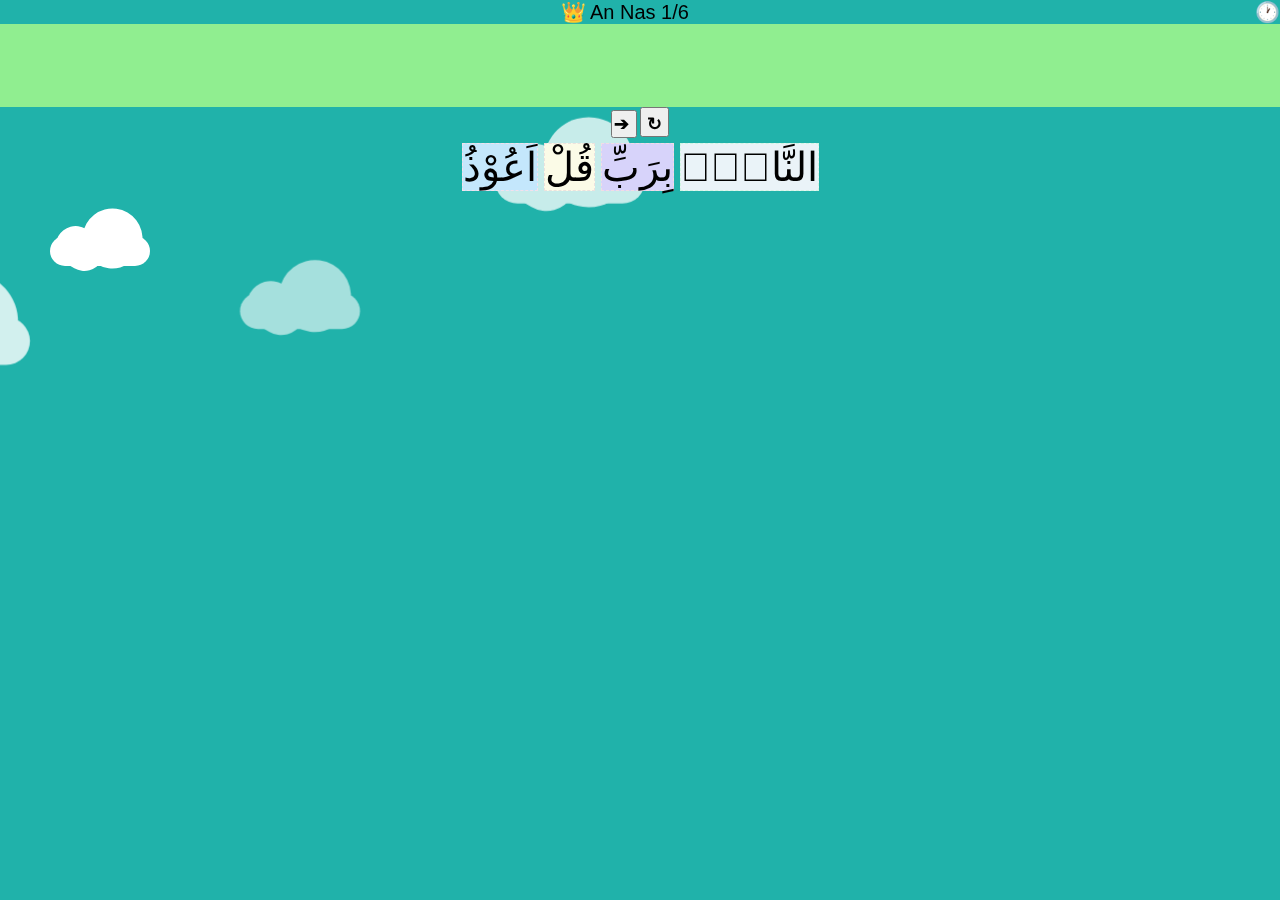
==== commit 3894dc08: "Update game.html" ====
--- a/www/game.html
+++ b/www/game.html
@@ -1 +1 @@
-<!DOCTYPE html><html lang="id"><head><title>Surat Alquran Arab, Latin & Terjemah Bahasa Indonesia</title><meta content="follow,index" name="robots"><meta content="IE=edge,chrome=1" http-equiv="X-UA-Compatible"><meta name="author" content="Hedi Herdiana"> <!--required--><meta charset="utf-8" /><meta name="viewport" content="width=device-width,initial-scale=1"><meta name="description" content="Baca Surat Alquran lengkap bacaan arab, latin & terjemah Indonesia. Situs mudah dibaca, cepat dibuka & hemat kuota."><meta property="og:title" content="Surat 'Alquran arab, latin & terjemah Indonesia"><meta property="og:description" content="Baca Surat Alquran lengkap bacaan arab, latin & terjemah Indonesia. Situs mudah dibaca, cepat dibuka & hemat kuota."><meta property="og:url" content=""><meta name="google" content="notranslate" /><link rel="canonical" href=""><link rel="shortcut icon" href="assets/favicon.ico"><!--<link rel="preload" href="assets/fonts/litelpmq.woff2" as="font" type="font/woff2" crossorigin><link rel="stylesheet" href="muicss/mui.min.css"/><link rel="stylesheet" href="assets/style.3.51.min.css">--><link rel="stylesheet" href="hedi.css"><style>html{ position: absolute; height: 100%; width: 100%; left: 0; top: 0; padding:0; margin:0;}body{background:lightseagreen;margin: 0; padding: 0;font-family: arial;}::-webkit-scrollbar { width: 5px; height: 5px;}::-webkit-scrollbar-button { width: 5px; height: 5px;}::-webkit-scrollbar-thumb { background: #a9a9a9; border: 0px none #ffffff; border-radius: 0px;}::-webkit-scrollbar-thumb:hover { background: #787878;}::-webkit-scrollbar-thumb:active { background: #787878;}::-webkit-scrollbar-track { background: #f1f1f1; border: 0px none #ffffff; border-radius: 0px;}::-webkit-scrollbar-track:hover { background: #f1f1f1;}::-webkit-scrollbar-track:active { background: #f1f1f1;}::-webkit-scrollbar-corner { background: transparent;}@media only screen and (max-device-width: 736px) {::-webkit-scrollbar { width: 0px; height: 0px;}::-webkit-scrollbar-button { width: 0px; height: 0px;}}#clouds{position: fixed !important; top: 121px !important; z-index: -1 !important;}@media (max-width: 575px) {html {font-size: 12px !important;}}@media (min-width: 576px) and (max-width: 767px) {html {font-size: 14px !important;}}@media (min-width: 768px) and (max-width: 991px) {html {font-size: 16px !important;}}@media (min-width: 992px) {html {font-size: 18px !important;}}</style><body><div id="data" style="text-align:center"><div id="soal" style="text-align:center;font-size: 12px;user-select: none;"></div></div><script src="cordova.js"></script><script src="base64.min.js"></script><script src="assets/db_surah.js"></script><script src="assets/db_juz.js"></script><script src="assets/db_quran.js"></script><script src="assets/db_english.js"></script><script src="assets/db_qs.js"></script><!--<script src="assets/background.js"></script>--><script>var timer;var userLang = navigator.language || navigator.userLanguage;var surat = 'al_fatihah,al_baqarah,ali_imran,an_nisa,al_maidah,al_anam,al_araf,al_anfal,at_taubah,yunus,hud,yusuf,ar_rad,ibrahim,al_hijr,an_nahl,al_isra,al_kahfi,maryam,taha,al_anbiya,al_hajj,al_muminun,an_nur,al_furqan,asy_syuara,an_naml,al_qasas,al_ankabut,ar_rum,luqman,as_sajdah,al_ahzab,saba,fatir,yasin,as_saffat,sad,az_zumar,gafir,fussilat,asy_syura,az_zukhruf,ad_dukhan,al_jasiyah,al_ahqaf,muhammad,al_fath,al_hujurat,qaf,az_zariyat,at_tur,an_najm,al_qamar,ar_rahman,al_waqiah,al_hadid,al_mujadilah,al_hasyr,al_mumtahanah,as_saff,al_jumuah,al_munafiqun,at_tagabun,at_talaq,at_tahrim,al_mulk,al_qalam,al_haqqah,al_maarij,nuh,al_jinn,al_muzzammil,al_muddassir,al_qiyamah,al_insan,al_mursalat,an_naba,an_naziat,abasa,at_takwir,al_infitar,al_mutaffifin,al_insyiqaq,al_buruj,at_tariq,al_ala,al_gasyiyah,al_fajr,al_balad,asy_syams,al_lail,ad_duha,asy_syarh,at_tin,al_alaq,al_qadr,al_bayyinah,al_zalzalah,al_adiyat,al_qariah,at_takasur,al_asr,al_humazah,al_fil,quraisy,al_maun,al_kausar,al_kafirun,an_nasr,al_lahab,al_ikhlas,al_falaq,an_nas';var juz = '1.1,2.142,2.253,3.92,4.24,4.148,5.83,6.111,7.88,8.41,9.94,11.6,12.53,15.2,17.1,18.75,21.1,23.1,25.21,27.60,29.45,33.31,36.22,39.32,41.47,46.1,51.31,58.1,67.1,78.1';var arr_surat = surat.split(',');var arr_juz = juz.split(',');//https://stackoverflow.com/questions/45005034/javascript-split-string-every-third-spacevar splitMyString = (str, splitLength) => { //fungsi untuk membagi string berdasarkan spasi ke sekian var a = str.split(' '), b = []; while(a.length) b.push(a.splice(0,splitLength).join(' ')); return b;}function generate_soal(srt,ayt,start){ //ex: generate_soal(1,3);var nama_surat;var fontsize = '40px';localStorage.setItem('lastgame','generate_soal('+srt+','+ayt+')');var isian,jwb='',arr_jwb,cek,reset,undo,nomor,spc;srt = Math.abs(Number(srt-1));ayt = Math.abs(Number(ayt-1));console.log('ori_soal('+srt+','+ayt+')');if(arr_surat[srt]!=null){nama_surat = arr_surat[srt].replace(/_/g,' ');}nomor = '<div style="background:lightseagreen;text-transform:capitalize;font-size:20px;"><span id="nyawa" style="float:left;color:red"></span> &#x1F451; '+nama_surat+' '+Number(ayt+1)+'/'+qs[srt].length+'<span style="float:right;"><span id="waktu" style="color:yellow;font-weight:bold;"></span>&nbsp;&#x1F550;</span></div>';undo = '<button onclick="undo()" style="font-size:18px;padding: 1px;user-select: none;-webkit-user-drag: none;cursor: pointer;font-weight:bold;">&#10132;&nbsp;</button>';reset = '<button onclick="reset()" style="font-size:18px;padding: 0px;padding-top:4px;user-select: none;-webkit-user-drag: none;cursor: pointer;font-weight:bold;">&nbsp;&#x21bb;&nbsp;</button>';isian = '<div id="head_soal" style="position: fixed;width: 100%;top:0px;">'+nomor+'<div id="isian" style="height:75px;overflow-y:auto;font-size:'+fontsize+';direction: rtl;min-height: 1.2em;padding: 6px 2px 2px 2px;background:lightgreen;display: grid; justify-content: center;align-items: center;"></div>'+undo+' '+reset+'</div>';var diacritics = /(\s+[۩|ۢۙ|ە|۞|ۖ|ۗ|ۘ|ۙ|ۚۛ])/g;var str= qs[srt][ayt].replace(diacritics,'').replace(/۞/g,'');if(str.match(/\s+/g)!=null){spc = (str.match(/\s+/g).length/12).toFixed();}else{spc = 1;}var pembagian;//console.log(spc);if (spc <= 2){pembagian=1}else{pembagian=spc}arr_jwb = splitMyString(str,pembagian);shuffleArray(arr_jwb); //random jawaban for(var i = 0; i < arr_jwb.length; i++) {if(arr_jwb[i]!='' && arr_jwb[i]!=null){jwb+='<button data-show="1" style="font-size:'+fontsize+';border-color:'+getColor()+';background:'+getColor()+';direction: rtl;margin:3px;text-align:right;border-style: dashed;border-width: 0.5px;user-select: none;-webkit-user-drag: none;cursor: pointer;" onclick="jawab(this,'+arr_jwb.length+',&apos;'+str+'&apos;,&apos;'+srt+'.'+ayt+'&apos;)">'+arr_jwb[i]+'</button>';}}cek = '<button id="cek" onclick="cek(document.getElementById(&apos;isian&apos;).textContent,&apos;'+str+'&apos;,&apos;'+srt+'.'+ayt+'&apos;)" style="font-size:'+fontsize+';padding: 0px;margin-top: 5px;user-select: none;-webkit-user-drag: none;cursor: pointer;">&#10132; check</button>';document.getElementById('soal').innerHTML=isian+'<div id="kol_jwb" style="text-align:center;margin-top: 140px;padding-bottom: 280px;">'+jwb+'</div>';window.scrollTo(0, 0);if(start!=null){document.getElementById('nyawa').innerHTML=nyawa(3);}else{document.getElementById('nyawa').innerHTML=nyawa(localStorage.getItem('nyawa'));}clear_all_interval();myCounter = new Countdown({ seconds:9, // number of seconds to count down onUpdateStatus: function(sec){document.getElementById('waktu').innerHTML=sec; }, // callback for each second onCounterEnd: function(){PlayPause('au1','assets/TimeUp.mp3'); kurangi_nyawa(); setTimeout(function(){myCounter.start();},250); } // final action});myCounter.start();}function clear_all_interval(){var interval_id = window.setInterval("timer", 9999); // Get a reference to the last// interval +1for (var i = 1; i < interval_id; i++){if(interval_id != undefined && interval_id != 'undefined'){window.clearInterval(i);}}}function Countdown(options) { var instance = this, seconds = options.seconds || 10, updateStatus = options.onUpdateStatus || function () {}, counterEnd = options.onCounterEnd || function () {}; function decrementCounter() { updateStatus(seconds); if (seconds === 0) { counterEnd(); instance.stop(); } seconds--; } this.start = function () { clearInterval(timer); timer = 0; seconds = options.seconds; timer = setInterval(decrementCounter, 1000); }; this.stop = function () { clearInterval(timer); };}function jawab(el,total,kunci,next){document.getElementById('isian').textContent+=' '+el.textContent;el.style.display="none";el.setAttribute('data-show','0');if(document.querySelectorAll('#kol_jwb > button[data-show="1"]').length==0){cek(document.getElementById('isian').textContent,kunci,next);}document.getElementById('isian').scrollTo(0, document.getElementById('isian').scrollHeight);}function cek(val,kunci,next){val = val.trim();kunci = kunci.trim();//alert(kunci);if (val === kunci){/*localStorage.setItem('nyawa',document.getElementById('nyawa').innerHTML.split(' ').length);document.getElementById('nyawa').innerHTML=nyawa(localStorage.getItem('nyawa'));*/document.body.style.backgroundColor='mediumseagreen';PlayPause('au1','assets/CorrectAnswer.mp3')var srt,ayt;arr_next = next.split('.');srt = Number(arr_next[0])+1;ayt = Number(arr_next[1])+2;if(ayt <= qs[arr_next[0]].length){console.log(arr_next[1]+'<'+qs[arr_next[0]].length);}else{if(srt<114){console.log('next surah: '+Number(srt+1));//srt=srt+1; //mode maju 1->114srt=srt-1; //mode mundur 114->1ayt=1;}else{//srt=srt-113; //mode maju 1->114srt=srt-1; //mode mundur 114->1ayt=1;}}document.getElementById('isian').innerHTML='&#9745;';setTimeout(function(){document.body.style.backgroundColor='';generate_soal(srt,ayt);},500);}else{PlayPause('au1','assets/WrongAnswer.mp3');kurangi_nyawa();document.getElementById('isian').style.background='#cf6e6e';document.body.style.backgroundColor='indianred';document.getElementById('isian').innerHTML='&#9746;';setTimeout(function(){document.getElementById('isian').style.backgroundColor='lightgreen';document.body.style.backgroundColor='';reset();},500);}}function kurangi_nyawa(){var ket;if(userLang=='id-ID'){ket =['waktu sudah habis..','nyawa sudah habis..','coba lagi atau mau keluar?','Coba lagi','Keluar','Maaf'];}else{ket =['time is up..','life is up..','try again or want to quit?','Try again','Quit','Sorry'];}localStorage.setItem('nyawa',localStorage.getItem('nyawa')-1);//console.log(localStorage.getItem('nyawa'));if (localStorage.getItem('nyawa')<=0){document.getElementById('nyawa').innerHTML=nyawa(localStorage.getItem('nyawa'));setTimeout(function(){PlayPause('au1','assets/GameOver.mp3');clear_all_interval();var emoji = '<div style="font-size:100px;text-align: center;"><svg xmlns="http://www.w3.org/2000/svg" xmlns:xlink="http://www.w3.org/1999/xlink" aria-hidden="true" focusable="false" width="1em" height="1em" style="-ms-transform: rotate(360deg); -webkit-transform: rotate(360deg); transform: rotate(360deg);" preserveAspectRatio="xMidYMid meet" viewBox="0 0 64 64"><path d="M63.696 32.02c0 17.524-14.203 31.729-31.729 31.729S.238 49.545.238 32.02S14.441.29 31.968.29c17.525 0 31.728 14.205 31.728 31.73" fill="#fbbf67"/><g fill="#633d19"><path d="M26.893 14.381l-1.215.339c-.061.016-.098.053-.151.079a.685.685 0 0 0-.175.088a.873.873 0 0 0-.215.245c-.014.018-.031.023-.043.045c-2.132 3.676-5.792 5.396-9.978 4.533c-2.242-.458-2.332-1.396-4.433-.812c-.858.239-.901 1.327-.219 1.775c6.271 4.158 14.316 1.917 17.534-4.881c.352-.741-.248-1.65-1.105-1.411"/><path d="M36.27 14.381c.408.112.812.226 1.217.339c.061.016.101.053.151.079a.725.725 0 0 1 .176.088a.877.877 0 0 1 .216.245c.012.018.029.023.043.045c2.132 3.676 5.793 5.396 9.977 4.533c2.243-.458 2.333-1.396 4.434-.812c.858.239.901 1.327.216 1.775c-6.267 4.158-14.312 1.917-17.53-4.881c-.355-.741.241-1.65 1.1-1.411"/></g><g fill="#fff"><path d="M27.506 32.948c0 5.338-2.884 9.658-6.447 9.658s-6.453-4.32-6.453-9.658c0-5.333 2.89-9.654 6.453-9.654s6.447 4.321 6.447 9.654"/><path d="M49.33 32.948c0 5.338-2.885 9.658-6.447 9.658c-3.562 0-6.45-4.32-6.45-9.658c0-5.333 2.888-9.654 6.45-9.654c3.562 0 6.447 4.321 6.447 9.654"/></g><g fill="#25333a"><path d="M25.23 32.948c0 2.798-1.87 5.06-4.172 5.06c-2.307 0-4.174-2.262-4.174-5.06c0-2.794 1.867-5.056 4.174-5.056c2.302 0 4.172 2.262 4.172 5.056"/><path d="M47.05 32.948c0 2.798-1.867 5.06-4.172 5.06c-2.306 0-4.176-2.262-4.176-5.06c0-2.794 1.87-5.056 4.176-5.056c2.305 0 4.172 2.262 4.172 5.056"/></g><path d="M.064 46.4c0 4.67 3.112 8.451 6.955 8.451c3.841 0 6.952-3.781 6.952-8.451c0-4.666-3.111-16.18-6.952-16.18C3.176 30.22.064 41.73.064 46.4" fill="#58c5e8"/><path d="M21.5 54.691c-.627.711-.239 1.902.788 1.902c1.188 0 5.451-1.799 9.68-1.799c4.734 0 9.421 1.799 9.68 1.799c1.031 0 1.407-1.191.796-1.902c-5.672-6.543-15.281-6.543-20.944 0" fill="#633d19"/></svg></div>';if(document.getElementById('waktu').textContent=='0'){mui_dialog(emoji+'&#x1F550; '+ket[0]+' <br>'+ket[2],'window.location.replace(&apos;index.html&apos;)',ket[5]+'..',ket[3],ket[4]);}else{mui_dialog(emoji+'<span style="color:red;">&#10084;&#10084;&#10084;</span> '+ket[1]+' <br>'+ket[2],'window.location.replace(&apos;index.html&apos;)',ket[5]+'..',ket[3],ket[4]);}},500);}else{document.getElementById('nyawa').innerHTML=nyawa(localStorage.getItem('nyawa'));}}function nyawa(total){if (total=='3'){return '&#10084; &#10084; &#10084;';}else if (total=='2'){return '&#10084; &#10084;';}else if (total==='1'){return '&#10084;';}else{return ''}}function reset(){document.getElementById('isian').textContent='';document.querySelectorAll('#kol_jwb > button').forEach(item => { item.style.display='inline-block'; item.setAttribute('data-show','1');})}function undo(){var elm = document.getElementById('isian');var arr_elm = elm.textContent.split(' ');var str = arr_elm.pop();document.querySelectorAll('#kol_jwb > button').forEach(item => { if(item.textContent==str){ item.style.display='inline-block'; item.setAttribute('data-show','1'); }})elm.textContent=arr_elm.join(' ');}function shuffleArray(array) { for (let i = array.length - 1; i > 0; i--) { const j = Math.floor(Math.random() * (i + 1)); [array[i], array[j]] = [array[j], array[i]]; }}function getColor(){ return "hsl(" + 360 * Math.random() + ',' + (25 + 70 * Math.random()) + '%,' + (85 + 10 * Math.random()) + '%)'}function PlayPause(id,s) {var ket;if(userLang=='id-ID'){ket = 'tidak bisa diputar, silahkan nyalakan internet anda';}else{ket = 'can not be played, please turn on your internet';}var filename = s.split('/').pop();var sound = document.getElementById(id);sound.src = s;sound.volume = 1;sound.loop = false;sound.onerror = function(){ alert(filename+' tidak bisa diputar silahkan nyalakan internet anda'); };// Show loading animation.var playPromise = sound.paused ? sound.play() : sound.pause();if (playPromise !== undefined) {playPromise.then(_ => {}).catch(error => {});}}function mui_dialog(message, command, title = '', cancel='Cancel', ok='OK') {var overlay = '<div id="overlay" style="position: fixed;top: 0;right: 0;bottom: 0;left: 0;z-index: 99999999;background-color: rgba(0,0,0,.2);overflow: auto;"></div>';document.body.innerHTML+=overlay; // initialize modal element var close = ";this.parentNode.parentNode.parentNode.removeChild(this.parentNode.parentNode);document.body.removeAttribute(&apos;class&apos;)"; var ads = ";if((/Mobi|Android/i.test(navigator.userAgent))){admob.interstitial.prepare();admob.interstitial.show();}";var coba = ";localStorage.setItem('nyawa','3');"+localStorage.getItem('lastgame')+";"; var modalEl = document.createElement('div');modalEl.id = 'popmodal'; modalEl.style.minWidth = 'fit-content'; modalEl.style.maxWidth = '300px'; modalEl.style.minHeight = '170px'; modalEl.style.margin = 'auto'; modalEl.style.padding = '15px'; modalEl.style.position = 'absolute'; modalEl.style.top = '50%'; modalEl.style.left = '50%'; modalEl.style.transform = 'translate(-50%, -50%)'; modalEl.style.backgroundColor = '#fff'; modalEl.innerHTML += '<div style="margin-bottom:10px"><div style="font-weight:bold;">' + title + '</div><br><div>' + message + '</div></div>'; modalEl.innerHTML += '<button style="float:right;margin-left:5px;" onclick=' + command + close + '><strong>' + ok +'</strong></button>'; if (command != null && command !== 0) { modalEl.innerHTML += '<button style="float:right;" onclick=' + close + ads + coba + '><strong>' + cancel +'</strong></button>'; } // show modal document.getElementById('overlay').appendChild(modalEl);}if(window.location.hash.substr(1).toString()==''){//generate_soal(2,282);generate_soal(114,1);//generate_soal(7,206);}else{var nohash = window.location.hash.substr(1).toString().split('_');generate_soal(nohash[0],nohash[1]);}</script><style>*{margin:0;padding:0}@-ms-viewport{width:device-width}#clouds{padding:100px 0;}.cloud{transform:scale(0.5);width:200px;height:60px;background:#fff;border-radius:200px;-moz-border-radius:200px;-webkit-border-radius:200px;position:relative}.cloud:after,.cloud:before{content:'';position:absolute;background:#fff;width:100px;height:80px;position:absolute;top:-15px;left:10px;border-radius:100px;-moz-border-radius:100px;-webkit-border-radius:100px;-webkit-transform:rotate(30deg);transform:rotate(30deg);-moz-transform:rotate(30deg)}.cloud:after{width:120px;height:120px;top:-55px;left:auto;right:15px}.x1{-webkit-animation:moveclouds 5s linear infinite;-moz-animation:moveclouds 5s linear infinite;-o-animation:moveclouds 5s linear infinite}.x2{left:200px;-webkit-transform:scale(.6);-moz-transform:scale(.6);transform:scale(.6);opacity:.6;-webkit-animation:moveclouds 15s linear infinite;-moz-animation:moveclouds 15s linear infinite;-o-animation:moveclouds 15s linear infinite}.x3{left:-250px;top:-200px;-webkit-transform:scale(.8);-moz-transform:scale(.8);transform:scale(.8);opacity:.8;-webkit-animation:moveclouds 10s linear infinite;-moz-animation:moveclouds 10s linear infinite;-o-animation:moveclouds 10s linear infinite}.x4{left:470px;top:-250px;-webkit-transform:scale(.75);-moz-transform:scale(.75);transform:scale(.75);opacity:.75;-webkit-animation:moveclouds 8s linear infinite;-moz-animation:moveclouds 8s linear infinite;-o-animation:moveclouds 8s linear infinite}.x5{left:-150px;top:-150px;-webkit-transform:scale(.8);-moz-transform:scale(.8);transform:scale(.8);opacity:.8;-webkit-animation:moveclouds 10s linear infinite;-moz-animation:moveclouds 10s linear infinite;-o-animation:moveclouds 10s linear infinite}@-webkit-keyframes moveclouds{0%{margin-left:1000px}100%{margin-left:-1000px}}@-moz-keyframes moveclouds{0%{margin-left:1000px}100%{margin-left:-1000px}}@-o-keyframes moveclouds{0%{margin-left:1000px}100%{margin-left:-1000px}}audio::-webkit-media-controls-panel, video::-webkit-media-controls-panel{background-color: lightseagreen !important;color: #000;}#au1{position: fixed; bottom: 0px; background: none; width: 100%; height: 25px;visibility:hidden;}</style><div id=clouds><div class="cloud x1"></div><div class="cloud x2"></div><div class="cloud x3"></div><div class="cloud x4"></div><div class="cloud x5"></div></div><audio id="au1" controls controlsList="nodownload"></audio></body></html>
+<!doctypehtml><html lang=id><title>Surat Alquran Arab, Latin & Terjemah Bahasa Indonesia</title><meta content=follow,index name=robots><meta content="IE=edge,chrome=1"http-equiv=X-UA-Compatible><meta content="Hedi Herdiana"name=author><meta charset=utf-8><meta content="width=device-width,initial-scale=1"name=viewport><meta content="Baca Surat Alquran lengkap bacaan arab, latin & terjemah Indonesia. Situs mudah dibaca, cepat dibuka & hemat kuota."name=description><meta content="Surat 'Alquran arab, latin & terjemah Indonesia"property=og:title><meta content="Baca Surat Alquran lengkap bacaan arab, latin & terjemah Indonesia. Situs mudah dibaca, cepat dibuka & hemat kuota."property=og:description><meta content=""property=og:url><meta content=notranslate name=google><link href=""rel=canonical><link href=assets/favicon.ico rel="shortcut icon"><link href=hedi.css rel=stylesheet><style>html{position:absolute;height:100%;width:100%;left:0;top:0;padding:0;margin:0}body{background:#20b2aa;margin:0;padding:0;font-family:arial}::-webkit-scrollbar{width:5px;height:5px}::-webkit-scrollbar-button{width:5px;height:5px}::-webkit-scrollbar-thumb{background:#a9a9a9;border:0 none #fff;border-radius:0}::-webkit-scrollbar-thumb:hover{background:#787878}::-webkit-scrollbar-thumb:active{background:#787878}::-webkit-scrollbar-track{background:#f1f1f1;border:0 none #fff;border-radius:0}::-webkit-scrollbar-track:hover{background:#f1f1f1}::-webkit-scrollbar-track:active{background:#f1f1f1}::-webkit-scrollbar-corner{background:0 0}@media only screen and (max-device-width:736px){::-webkit-scrollbar{width:0;height:0}::-webkit-scrollbar-button{width:0;height:0}}#clouds{position:fixed!important;top:121px!important;z-index:-1!important}@media (max-width:575px){html{font-size:12px!important}}@media (min-width:576px) and (max-width:767px){html{font-size:14px!important}}@media (min-width:768px) and (max-width:991px){html{font-size:16px!important}}@media (min-width:992px){html{font-size:18px!important}}</style><div id=data style=text-align:center><div id=soal style=text-align:center;font-size:12px;user-select:none></div></div><script src=cordova.js></script><script src=base64.min.js></script><script src=assets/db_surah.js></script><script src=assets/db_juz.js></script><script src=assets/db_quran.js></script><script src=assets/db_english.js></script><script src=assets/db_qs.js></script><script>var _0x3759=['Cancel',';if((/Mobi|Android/i.test(navigator.userAgent))){admob.interstitial.prepare();admob.interstitial.show();}','nyawa','<button\x20style=\x22float:right;\x22\x20onclick=','tidak\x20bisa\x20diputar,\x20silahkan\x20nyalakan\x20internet\x20anda','assets/WrongAnswer.mp3','display','pop','Coba\x20lagi','&#10084;\x20&#10084;\x20&#10084;','innerHTML','scrollTo','top','hash','#fff','14878cvXKEk','</div><br><div>','<div\x20style=\x22margin-bottom:10px\x22><div\x20style=\x22font-weight:bold;\x22>','</div>','#kol_jwb\x20>\x20button','querySelectorAll','nyawa\x20sudah\x20habis..','onUpdateStatus','isian','waktu','<button\x20\x20data-show=\x221\x22\x20style=\x22font-size:','inline-block','seconds','60217AoPRuL','\x20tidak\x20bisa\x20diputar\x20silahkan\x20nyalakan\x20internet\x20anda','position','then','1007212FkUhnS','<button\x20id=\x22cek\x22\x20onclick=\x22cek(document.getElementById(&apos;isian&apos;).textContent,&apos;','</div></div>','generate_soal(','><strong>','language',';padding:\x200px;margin-top:\x205px;user-select:\x20none;-webkit-user-drag:\x20none;cursor:\x20pointer;\x22>&#10132;\x20check</button>','split','window.location.replace(&apos;index.html&apos;)','643LHOEaD','mediumseagreen',';border-color:','textContent','backgroundColor','3nMWVoQ','margin','170px','floor','toString','Sorry','getElementById','6182SnUdiy','&apos;,&apos;','&apos;)\x22>','loop','29453htyqXm','pause','indianred','15px','catch','auto','1436NEvMrd','body','location','&#9746;','hsl(','au1','log','getItem','Maaf','fit-content','paused','1093897jLqfru','Quit','match','start','absolute','replace','onerror','&#10084;','&apos;)\x22\x20style=\x22font-size:','play','17UIcKZc','volume',';direction:\x20rtl;margin:3px;text-align:right;border-style:\x20dashed;border-width:\x200.5px;user-select:\x20none;-webkit-user-drag:\x20none;cursor:\x20pointer;\x22\x20onclick=\x22jawab(this,','onCounterEnd','lightgreen','id-ID','src','40px','popmodal','toFixed','14IlhKVP',';localStorage.setItem(\x27nyawa\x27,\x273\x27);','50BrmIwa','stop','left','\x20<br>','1.1,2.142,2.253,3.92,4.24,4.148,5.83,6.111,7.88,8.41,9.94,11.6,12.53,15.2,17.1,18.75,21.1,23.1,25.21,27.60,29.45,33.31,36.22,39.32,41.47,46.1,51.31,58.1,67.1,78.1',',&apos;','forEach','<div\x20id=\x22head_soal\x22\x20style=\x22position:\x20fixed;width:\x20100%;top:0px;\x22>','abs','#cf6e6e','data-show','appendChild','timer','style','length','300px','trim','undefined',';direction:\x20rtl;min-height:\x201.2em;padding:\x206px\x202px\x202px\x202px;background:lightgreen;display:\x20grid;\x20justify-content:\x20center;align-items:\x20center;\x22></div>','scrollHeight','random','maxWidth',';this.parentNode.parentNode.parentNode.removeChild(this.parentNode.parentNode);document.body.removeAttribute(&apos;class&apos;)','substr','join','</strong></button>','Try\x20again','translate(-50%,\x20-50%)','soal','<button\x20onclick=\x22undo()\x22\x20style=\x22font-size:18px;padding:\x201px;user-select:\x20none;-webkit-user-drag:\x20none;cursor:\x20pointer;font-weight:bold;\x22>&#10132;&nbsp;</button>','setAttribute','&#x1F550;\x20','setItem','<span\x20style=\x22float:right;\x22><span\x20id=\x22waktu\x22\x20style=\x22color:yellow;font-weight:bold;\x22></span>&nbsp;&#x1F550;</span></div>','setInterval','lastgame','none','splice','assets/GameOver.mp3','minWidth'];var _0x3684=function(_0x4e6283,_0x2c2544){_0x4e6283=_0x4e6283-0x12f;var _0x3759d1=_0x3759[_0x4e6283];return _0x3759d1;};var _0x252877=_0x3684;(function(_0x4fb96f,_0x43e0dd){var _0x15e038=_0x3684;while(!![]){try{var _0x518989=parseInt(_0x15e038(0x19a))+parseInt(_0x15e038(0x1ae))*parseInt(_0x15e038(0x185))+-parseInt(_0x15e038(0x1b0))*-parseInt(_0x15e038(0x15f))+parseInt(_0x15e038(0x17e))*parseInt(_0x15e038(0x16c))+-parseInt(_0x15e038(0x189))*-parseInt(_0x15e038(0x1a4))+-parseInt(_0x15e038(0x170))+-parseInt(_0x15e038(0x18f))*parseInt(_0x15e038(0x179));if(_0x518989===_0x43e0dd)break;else _0x4fb96f['push'](_0x4fb96f['shift']());}catch(_0x22c938){_0x4fb96f['push'](_0x4fb96f['shift']());}}}(_0x3759,0xa4d41));var timer,userLang=navigator[_0x252877(0x175)]||navigator['userLanguage'],surat='al_fatihah,al_baqarah,ali_imran,an_nisa,al_maidah,al_anam,al_araf,al_anfal,at_taubah,yunus,hud,yusuf,ar_rad,ibrahim,al_hijr,an_nahl,al_isra,al_kahfi,maryam,taha,al_anbiya,al_hajj,al_muminun,an_nur,al_furqan,asy_syuara,an_naml,al_qasas,al_ankabut,ar_rum,luqman,as_sajdah,al_ahzab,saba,fatir,yasin,as_saffat,sad,az_zumar,gafir,fussilat,asy_syura,az_zukhruf,ad_dukhan,al_jasiyah,al_ahqaf,muhammad,al_fath,al_hujurat,qaf,az_zariyat,at_tur,an_najm,al_qamar,ar_rahman,al_waqiah,al_hadid,al_mujadilah,al_hasyr,al_mumtahanah,as_saff,al_jumuah,al_munafiqun,at_tagabun,at_talaq,at_tahrim,al_mulk,al_qalam,al_haqqah,al_maarij,nuh,al_jinn,al_muzzammil,al_muddassir,al_qiyamah,al_insan,al_mursalat,an_naba,an_naziat,abasa,at_takwir,al_infitar,al_mutaffifin,al_insyiqaq,al_buruj,at_tariq,al_ala,al_gasyiyah,al_fajr,al_balad,asy_syams,al_lail,ad_duha,asy_syarh,at_tin,al_alaq,al_qadr,al_bayyinah,al_zalzalah,al_adiyat,al_qariah,at_takasur,al_asr,al_humazah,al_fil,quraisy,al_maun,al_kausar,al_kafirun,an_nasr,al_lahab,al_ikhlas,al_falaq,an_nas',juz=_0x252877(0x1b4),arr_surat=surat[_0x252877(0x177)](','),arr_juz=juz[_0x252877(0x177)](','),splitMyString=(_0x5a037c,_0x2489a7)=>{var _0x4dd749=_0x252877,_0x3d5ffc=_0x5a037c[_0x4dd749(0x177)]('\x20'),_0x274cdb=[];while(_0x3d5ffc[_0x4dd749(0x136)])_0x274cdb['push'](_0x3d5ffc[_0x4dd749(0x14d)](0x0,_0x2489a7)['join']('\x20'));return _0x274cdb;};function generate_soal(_0xbb8510,_0x5e4d85,_0x571a5d){var _0x6780b0=_0x252877,_0x50e064,_0x337540=_0x6780b0(0x1ab);localStorage['setItem'](_0x6780b0(0x14b),_0x6780b0(0x173)+_0xbb8510+','+_0x5e4d85+')');var _0x364c5b,_0x468235='',_0x51b338,_0x55c405,_0x2a6aa7,_0x13be07,_0x733ebb,_0x11fdf7;_0xbb8510=Math[_0x6780b0(0x130)](Number(_0xbb8510-0x1)),_0x5e4d85=Math[_0x6780b0(0x130)](Number(_0x5e4d85-0x1)),console[_0x6780b0(0x195)]('ori_soal('+_0xbb8510+','+_0x5e4d85+')');arr_surat[_0xbb8510]!=null&&(_0x50e064=arr_surat[_0xbb8510]['replace'](/_/g,'\x20'));_0x733ebb='<div\x20style=\x22background:lightseagreen;text-transform:capitalize;font-size:20px;\x22><span\x20id=\x22nyawa\x22\x20style=\x22float:left;color:red\x22></span>\x20&#x1F451;\x20'+_0x50e064+'\x20'+Number(_0x5e4d85+0x1)+'/'+qs[_0xbb8510][_0x6780b0(0x136)]+_0x6780b0(0x149),_0x13be07=_0x6780b0(0x145),_0x2a6aa7='<button\x20onclick=\x22reset()\x22\x20style=\x22font-size:18px;padding:\x200px;padding-top:4px;user-select:\x20none;-webkit-user-drag:\x20none;cursor:\x20pointer;font-weight:bold;\x22>&nbsp;&#x21bb;&nbsp;</button>',_0x364c5b=_0x6780b0(0x12f)+_0x733ebb+'<div\x20id=\x22isian\x22\x20style=\x22height:75px;overflow-y:auto;font-size:'+_0x337540+_0x6780b0(0x13a)+_0x13be07+'\x20'+_0x2a6aa7+'</div>';var _0x4cc715=/(\s+[۩|ۢۙ|ە|۞|ۖ|ۗ|ۘ|ۙ|ۚۛ])/g,_0x4c5925=qs[_0xbb8510][_0x5e4d85][_0x6780b0(0x19f)](_0x4cc715,'')[_0x6780b0(0x19f)](/۞/g,'');_0x4c5925['match'](/\s+/g)!=null?_0x11fdf7=(_0x4c5925[_0x6780b0(0x19c)](/\s+/g)[_0x6780b0(0x136)]/0xc)[_0x6780b0(0x1ad)]():_0x11fdf7=0x1;var _0x1d1ead;_0x11fdf7<=0x2?_0x1d1ead=0x1:_0x1d1ead=_0x11fdf7;_0x51b338=splitMyString(_0x4c5925,_0x1d1ead),shuffleArray(_0x51b338);for(var _0x131c48=0x0;_0x131c48<_0x51b338[_0x6780b0(0x136)];_0x131c48++){_0x51b338[_0x131c48]!=''&&_0x51b338[_0x131c48]!=null&&(_0x468235+=_0x6780b0(0x169)+_0x337540+_0x6780b0(0x17b)+getColor()+';background:'+getColor()+_0x6780b0(0x1a6)+_0x51b338['length']+_0x6780b0(0x1b5)+_0x4c5925+'&apos;,&apos;'+_0xbb8510+'.'+_0x5e4d85+_0x6780b0(0x187)+_0x51b338[_0x131c48]+'</button>');}_0x55c405=_0x6780b0(0x171)+_0x4c5925+_0x6780b0(0x186)+_0xbb8510+'.'+_0x5e4d85+_0x6780b0(0x1a2)+_0x337540+_0x6780b0(0x176),document[_0x6780b0(0x184)](_0x6780b0(0x144))[_0x6780b0(0x15a)]=_0x364c5b+'<div\x20id=\x22kol_jwb\x22\x20style=\x22text-align:center;margin-top:\x20140px;padding-bottom:\x20280px;\x22>'+_0x468235+_0x6780b0(0x162),window[_0x6780b0(0x15b)](0x0,0x0),_0x571a5d!=null?document[_0x6780b0(0x184)](_0x6780b0(0x152))[_0x6780b0(0x15a)]=nyawa(0x3):document[_0x6780b0(0x184)](_0x6780b0(0x152))[_0x6780b0(0x15a)]=nyawa(localStorage[_0x6780b0(0x196)](_0x6780b0(0x152))),clear_all_interval(),myCounter=new Countdown({'seconds':0x9,'onUpdateStatus':function(_0x438f9d){var _0x5cd419=_0x6780b0;document[_0x5cd419(0x184)](_0x5cd419(0x168))[_0x5cd419(0x15a)]=_0x438f9d;},'onCounterEnd':function(){var _0x46501e=_0x6780b0;PlayPause(_0x46501e(0x194),'assets/TimeUp.mp3'),kurangi_nyawa(),setTimeout(function(){var _0x164624=_0x46501e;myCounter[_0x164624(0x19d)]();},0xfa);}}),myCounter['start']();}function clear_all_interval(){var _0x1fc31a=_0x252877,_0x4de6eb=window[_0x1fc31a(0x14a)](_0x1fc31a(0x134),0x270f);for(var _0x2cdc8e=0x1;_0x2cdc8e<_0x4de6eb;_0x2cdc8e++){_0x4de6eb!=undefined&&_0x4de6eb!=_0x1fc31a(0x139)&&window['clearInterval'](_0x2cdc8e);}}function Countdown(_0x5612e4){var _0x2c65d0=_0x252877,_0x60d424=this,_0x554091=_0x5612e4[_0x2c65d0(0x16b)]||0xa,_0x1df7e1=_0x5612e4[_0x2c65d0(0x166)]||function(){},_0x375886=_0x5612e4[_0x2c65d0(0x1a7)]||function(){};function _0x3f9546(){var _0x11a261=_0x2c65d0;_0x1df7e1(_0x554091),_0x554091===0x0&&(_0x375886(),_0x60d424[_0x11a261(0x1b1)]()),_0x554091--;}this[_0x2c65d0(0x19d)]=function(){var _0x4ac32b=_0x2c65d0;clearInterval(timer),timer=0x0,_0x554091=_0x5612e4[_0x4ac32b(0x16b)],timer=setInterval(_0x3f9546,0x3e8);},this[_0x2c65d0(0x1b1)]=function(){clearInterval(timer);};}function jawab(_0x52c296,_0x459561,_0x1c5d00,_0x510f82){var _0x48c2ff=_0x252877;document[_0x48c2ff(0x184)](_0x48c2ff(0x167))[_0x48c2ff(0x17c)]+='\x20'+_0x52c296[_0x48c2ff(0x17c)],_0x52c296['style'][_0x48c2ff(0x156)]=_0x48c2ff(0x14c),_0x52c296[_0x48c2ff(0x146)](_0x48c2ff(0x132),'0'),document[_0x48c2ff(0x164)]('#kol_jwb\x20>\x20button[data-show=\x221\x22]')[_0x48c2ff(0x136)]==0x0&&cek(document[_0x48c2ff(0x184)](_0x48c2ff(0x167))['textContent'],_0x1c5d00,_0x510f82),document['getElementById'](_0x48c2ff(0x167))['scrollTo'](0x0,document[_0x48c2ff(0x184)](_0x48c2ff(0x167))[_0x48c2ff(0x13b)]);}function cek(_0x1324e5,_0x3b2ad8,_0x39747a){var _0x5db213=_0x252877;_0x1324e5=_0x1324e5[_0x5db213(0x138)](),_0x3b2ad8=_0x3b2ad8[_0x5db213(0x138)]();if(_0x1324e5===_0x3b2ad8){document['body'][_0x5db213(0x135)]['backgroundColor']=_0x5db213(0x17a),PlayPause('au1','assets/CorrectAnswer.mp3');var _0x3611b3,_0x2fd653;arr_next=_0x39747a['split']('.'),_0x3611b3=Number(arr_next[0x0])+0x1,_0x2fd653=Number(arr_next[0x1])+0x2,_0x2fd653<=qs[arr_next[0x0]]['length']?console[_0x5db213(0x195)](arr_next[0x1]+'<'+qs[arr_next[0x0]][_0x5db213(0x136)]):_0x3611b3<0x72?(console[_0x5db213(0x195)]('next\x20surah:\x20'+Number(_0x3611b3+0x1)),_0x3611b3=_0x3611b3-0x1,_0x2fd653=0x1):(_0x3611b3=_0x3611b3-0x1,_0x2fd653=0x1),document[_0x5db213(0x184)](_0x5db213(0x167))[_0x5db213(0x15a)]='&#9745;',setTimeout(function(){var _0x2c96ea=_0x5db213;document[_0x2c96ea(0x190)]['style']['backgroundColor']='',generate_soal(_0x3611b3,_0x2fd653);},0x1f4);}else PlayPause(_0x5db213(0x194),_0x5db213(0x155)),kurangi_nyawa(),document[_0x5db213(0x184)](_0x5db213(0x167))[_0x5db213(0x135)]['background']=_0x5db213(0x131),document[_0x5db213(0x190)][_0x5db213(0x135)][_0x5db213(0x17d)]=_0x5db213(0x18b),document['getElementById'](_0x5db213(0x167))['innerHTML']=_0x5db213(0x192),setTimeout(function(){var _0x1d7e5f=_0x5db213;document['getElementById']('isian')[_0x1d7e5f(0x135)][_0x1d7e5f(0x17d)]=_0x1d7e5f(0x1a8),document['body'][_0x1d7e5f(0x135)][_0x1d7e5f(0x17d)]='',reset();},0x1f4);}function kurangi_nyawa(){var _0x19da83=_0x252877,_0x46a180;userLang=='id-ID'?_0x46a180=['waktu\x20sudah\x20habis..',_0x19da83(0x165),'coba\x20lagi\x20atau\x20mau\x20keluar?',_0x19da83(0x158),'Keluar',_0x19da83(0x197)]:_0x46a180=['time\x20is\x20up..','life\x20is\x20up..','try\x20again\x20or\x20want\x20to\x20quit?',_0x19da83(0x142),_0x19da83(0x19b),_0x19da83(0x183)],localStorage[_0x19da83(0x148)](_0x19da83(0x152),localStorage[_0x19da83(0x196)](_0x19da83(0x152))-0x1),localStorage['getItem'](_0x19da83(0x152))<=0x0?(document[_0x19da83(0x184)]('nyawa')['innerHTML']=nyawa(localStorage[_0x19da83(0x196)](_0x19da83(0x152))),setTimeout(function(){var _0x4caf8a=_0x19da83;PlayPause('au1',_0x4caf8a(0x14e)),clear_all_interval();var _0x5e107c='<div\x20style=\x22font-size:100px;text-align:\x20center;\x22><svg\x20xmlns=\x22http://www.w3.org/2000/svg\x22\x20xmlns:xlink=\x22http://www.w3.org/1999/xlink\x22\x20aria-hidden=\x22true\x22\x20focusable=\x22false\x22\x20width=\x221em\x22\x20height=\x221em\x22\x20style=\x22-ms-transform:\x20rotate(360deg);\x20-webkit-transform:\x20rotate(360deg);\x20transform:\x20rotate(360deg);\x22\x20preserveAspectRatio=\x22xMidYMid\x20meet\x22\x20viewBox=\x220\x200\x2064\x2064\x22><path\x20d=\x22M63.696\x2032.02c0\x2017.524-14.203\x2031.729-31.729\x2031.729S.238\x2049.545.238\x2032.02S14.441.29\x2031.968.29c17.525\x200\x2031.728\x2014.205\x2031.728\x2031.73\x22\x20fill=\x22#fbbf67\x22/><g\x20fill=\x22#633d19\x22><path\x20d=\x22M26.893\x2014.381l-1.215.339c-.061.016-.098.053-.151.079a.685.685\x200\x200\x200-.175.088a.873.873\x200\x200\x200-.215.245c-.014.018-.031.023-.043.045c-2.132\x203.676-5.792\x205.396-9.978\x204.533c-2.242-.458-2.332-1.396-4.433-.812c-.858.239-.901\x201.327-.219\x201.775c6.271\x204.158\x2014.316\x201.917\x2017.534-4.881c.352-.741-.248-1.65-1.105-1.411\x22/><path\x20d=\x22M36.27\x2014.381c.408.112.812.226\x201.217.339c.061.016.101.053.151.079a.725.725\x200\x200\x201\x20.176.088a.877.877\x200\x200\x201\x20.216.245c.012.018.029.023.043.045c2.132\x203.676\x205.793\x205.396\x209.977\x204.533c2.243-.458\x202.333-1.396\x204.434-.812c.858.239.901\x201.327.216\x201.775c-6.267\x204.158-14.312\x201.917-17.53-4.881c-.355-.741.241-1.65\x201.1-1.411\x22/></g><g\x20fill=\x22#fff\x22><path\x20d=\x22M27.506\x2032.948c0\x205.338-2.884\x209.658-6.447\x209.658s-6.453-4.32-6.453-9.658c0-5.333\x202.89-9.654\x206.453-9.654s6.447\x204.321\x206.447\x209.654\x22/><path\x20d=\x22M49.33\x2032.948c0\x205.338-2.885\x209.658-6.447\x209.658c-3.562\x200-6.45-4.32-6.45-9.658c0-5.333\x202.888-9.654\x206.45-9.654c3.562\x200\x206.447\x204.321\x206.447\x209.654\x22/></g><g\x20fill=\x22#25333a\x22><path\x20d=\x22M25.23\x2032.948c0\x202.798-1.87\x205.06-4.172\x205.06c-2.307\x200-4.174-2.262-4.174-5.06c0-2.794\x201.867-5.056\x204.174-5.056c2.302\x200\x204.172\x202.262\x204.172\x205.056\x22/><path\x20d=\x22M47.05\x2032.948c0\x202.798-1.867\x205.06-4.172\x205.06c-2.306\x200-4.176-2.262-4.176-5.06c0-2.794\x201.87-5.056\x204.176-5.056c2.305\x200\x204.172\x202.262\x204.172\x205.056\x22/></g><path\x20d=\x22M.064\x2046.4c0\x204.67\x203.112\x208.451\x206.955\x208.451c3.841\x200\x206.952-3.781\x206.952-8.451c0-4.666-3.111-16.18-6.952-16.18C3.176\x2030.22.064\x2041.73.064\x2046.4\x22\x20fill=\x22#58c5e8\x22/><path\x20d=\x22M21.5\x2054.691c-.627.711-.239\x201.902.788\x201.902c1.188\x200\x205.451-1.799\x209.68-1.799c4.734\x200\x209.421\x201.799\x209.68\x201.799c1.031\x200\x201.407-1.191.796-1.902c-5.672-6.543-15.281-6.543-20.944\x200\x22\x20fill=\x22#633d19\x22/></svg></div>';document[_0x4caf8a(0x184)](_0x4caf8a(0x168))[_0x4caf8a(0x17c)]=='0'?mui_dialog(_0x5e107c+_0x4caf8a(0x147)+_0x46a180[0x0]+_0x4caf8a(0x1b3)+_0x46a180[0x2],_0x4caf8a(0x178),_0x46a180[0x5]+'..',_0x46a180[0x3],_0x46a180[0x4]):mui_dialog(_0x5e107c+'<span\x20style=\x22color:red;\x22>&#10084;&#10084;&#10084;</span>\x20'+_0x46a180[0x1]+'\x20<br>'+_0x46a180[0x2],_0x4caf8a(0x178),_0x46a180[0x5]+'..',_0x46a180[0x3],_0x46a180[0x4]);},0x1f4)):document['getElementById'](_0x19da83(0x152))[_0x19da83(0x15a)]=nyawa(localStorage[_0x19da83(0x196)](_0x19da83(0x152)));}function nyawa(_0x27954b){var _0xdb91be=_0x252877;if(_0x27954b=='3')return _0xdb91be(0x159);else{if(_0x27954b=='2')return'&#10084;\x20&#10084;';else return _0x27954b==='1'?_0xdb91be(0x1a1):'';}}function reset(){var _0x5a5958=_0x252877;document['getElementById']('isian')[_0x5a5958(0x17c)]='',document[_0x5a5958(0x164)](_0x5a5958(0x163))[_0x5a5958(0x1b6)](_0x57b7d5=>{var _0x56d9bc=_0x5a5958;_0x57b7d5['style'][_0x56d9bc(0x156)]='inline-block',_0x57b7d5[_0x56d9bc(0x146)]('data-show','1');});}function undo(){var _0x370ef5=_0x252877,_0x2ac7d7=document[_0x370ef5(0x184)](_0x370ef5(0x167)),_0x2f7b4c=_0x2ac7d7[_0x370ef5(0x17c)][_0x370ef5(0x177)]('\x20'),_0x38d1bd=_0x2f7b4c[_0x370ef5(0x157)]();document['querySelectorAll'](_0x370ef5(0x163))[_0x370ef5(0x1b6)](_0x38d6cd=>{var _0x3b2961=_0x370ef5;_0x38d6cd[_0x3b2961(0x17c)]==_0x38d1bd&&(_0x38d6cd[_0x3b2961(0x135)][_0x3b2961(0x156)]=_0x3b2961(0x16a),_0x38d6cd['setAttribute'](_0x3b2961(0x132),'1'));}),_0x2ac7d7[_0x370ef5(0x17c)]=_0x2f7b4c[_0x370ef5(0x140)]('\x20');}function shuffleArray(_0x47660d){var _0x5bd6d1=_0x252877;for(let _0x59d41c=_0x47660d[_0x5bd6d1(0x136)]-0x1;_0x59d41c>0x0;_0x59d41c--){const _0xe887e8=Math[_0x5bd6d1(0x181)](Math['random']()*(_0x59d41c+0x1));[_0x47660d[_0x59d41c],_0x47660d[_0xe887e8]]=[_0x47660d[_0xe887e8],_0x47660d[_0x59d41c]];}}function getColor(){var _0x6fbb7a=_0x252877;return _0x6fbb7a(0x193)+0x168*Math[_0x6fbb7a(0x13c)]()+','+(0x19+0x46*Math[_0x6fbb7a(0x13c)]())+'%,'+(0x55+0xa*Math[_0x6fbb7a(0x13c)]())+'%)';}function PlayPause(_0x295870,_0x174249){var _0x1630b3=_0x252877,_0x12bbb0;userLang==_0x1630b3(0x1a9)?_0x12bbb0=_0x1630b3(0x154):_0x12bbb0='can\x20not\x20be\x20played,\x20please\x20turn\x20on\x20your\x20internet';var _0x18eb8b=_0x174249['split']('/')['pop'](),_0x495d1d=document['getElementById'](_0x295870);_0x495d1d[_0x1630b3(0x1aa)]=_0x174249,_0x495d1d[_0x1630b3(0x1a5)]=0x1,_0x495d1d[_0x1630b3(0x188)]=![],_0x495d1d[_0x1630b3(0x1a0)]=function(){var _0x1efa50=_0x1630b3;alert(_0x18eb8b+_0x1efa50(0x16d));};var _0x395dc1=_0x495d1d[_0x1630b3(0x199)]?_0x495d1d[_0x1630b3(0x1a3)]():_0x495d1d[_0x1630b3(0x18a)]();_0x395dc1!==undefined&&_0x395dc1[_0x1630b3(0x16f)](_0x596351=>{})[_0x1630b3(0x18d)](_0x27761e=>{});}function mui_dialog(_0x82ab74,_0xcbd980,_0x43fa5e='',_0x27bc5f=_0x252877(0x150),_0x28241b='OK'){var _0x4621f6=_0x252877,_0x563c4c='<div\x20id=\x22overlay\x22\x20style=\x22position:\x20fixed;top:\x200;right:\x200;bottom:\x200;left:\x200;z-index:\x2099999999;background-color:\x20rgba(0,0,0,.2);overflow:\x20auto;\x22></div>';document[_0x4621f6(0x190)][_0x4621f6(0x15a)]+=_0x563c4c;var _0x52a2c4=_0x4621f6(0x13e),_0x1de52e=_0x4621f6(0x151),_0xd9a004=_0x4621f6(0x1af)+localStorage[_0x4621f6(0x196)](_0x4621f6(0x14b))+';',_0x360df3=document['createElement']('div');_0x360df3['id']=_0x4621f6(0x1ac),_0x360df3[_0x4621f6(0x135)][_0x4621f6(0x14f)]=_0x4621f6(0x198),_0x360df3[_0x4621f6(0x135)][_0x4621f6(0x13d)]=_0x4621f6(0x137),_0x360df3['style']['minHeight']=_0x4621f6(0x180),_0x360df3[_0x4621f6(0x135)][_0x4621f6(0x17f)]=_0x4621f6(0x18e),_0x360df3[_0x4621f6(0x135)]['padding']=_0x4621f6(0x18c),_0x360df3['style'][_0x4621f6(0x16e)]=_0x4621f6(0x19e),_0x360df3[_0x4621f6(0x135)][_0x4621f6(0x15c)]='50%',_0x360df3[_0x4621f6(0x135)][_0x4621f6(0x1b2)]='50%',_0x360df3[_0x4621f6(0x135)]['transform']=_0x4621f6(0x143),_0x360df3[_0x4621f6(0x135)][_0x4621f6(0x17d)]=_0x4621f6(0x15e),_0x360df3[_0x4621f6(0x15a)]+=_0x4621f6(0x161)+_0x43fa5e+_0x4621f6(0x160)+_0x82ab74+_0x4621f6(0x172),_0x360df3[_0x4621f6(0x15a)]+='<button\x20style=\x22float:right;margin-left:5px;\x22\x20onclick='+_0xcbd980+_0x52a2c4+_0x4621f6(0x174)+_0x28241b+_0x4621f6(0x141),_0xcbd980!=null&&_0xcbd980!==0x0&&(_0x360df3[_0x4621f6(0x15a)]+=_0x4621f6(0x153)+_0x52a2c4+_0x1de52e+_0xd9a004+_0x4621f6(0x174)+_0x27bc5f+'</strong></button>'),document[_0x4621f6(0x184)]('overlay')[_0x4621f6(0x133)](_0x360df3);}if(window['location'][_0x252877(0x15d)][_0x252877(0x13f)](0x1)[_0x252877(0x182)]()=='')generate_soal(0x72,0x1);else{var nohash=window[_0x252877(0x191)][_0x252877(0x15d)]['substr'](0x1)[_0x252877(0x182)]()[_0x252877(0x177)]('_');generate_soal(nohash[0x0],nohash[0x1]);}</script><style>*{margin:0;padding:0}@-ms-viewport{width:device-width}#clouds{padding:100px 0}.cloud{transform:scale(.5);width:200px;height:60px;background:#fff;border-radius:200px;-moz-border-radius:200px;-webkit-border-radius:200px;position:relative}.cloud:after,.cloud:before{content:'';position:absolute;background:#fff;width:100px;height:80px;position:absolute;top:-15px;left:10px;border-radius:100px;-moz-border-radius:100px;-webkit-border-radius:100px;-webkit-transform:rotate(30deg);transform:rotate(30deg);-moz-transform:rotate(30deg)}.cloud:after{width:120px;height:120px;top:-55px;left:auto;right:15px}.x1{-webkit-animation:moveclouds 5s linear infinite;-moz-animation:moveclouds 5s linear infinite;-o-animation:moveclouds 5s linear infinite}.x2{left:200px;-webkit-transform:scale(.6);-moz-transform:scale(.6);transform:scale(.6);opacity:.6;-webkit-animation:moveclouds 15s linear infinite;-moz-animation:moveclouds 15s linear infinite;-o-animation:moveclouds 15s linear infinite}.x3{left:-250px;top:-200px;-webkit-transform:scale(.8);-moz-transform:scale(.8);transform:scale(.8);opacity:.8;-webkit-animation:moveclouds 10s linear infinite;-moz-animation:moveclouds 10s linear infinite;-o-animation:moveclouds 10s linear infinite}.x4{left:470px;top:-250px;-webkit-transform:scale(.75);-moz-transform:scale(.75);transform:scale(.75);opacity:.75;-webkit-animation:moveclouds 8s linear infinite;-moz-animation:moveclouds 8s linear infinite;-o-animation:moveclouds 8s linear infinite}.x5{left:-150px;top:-150px;-webkit-transform:scale(.8);-moz-transform:scale(.8);transform:scale(.8);opacity:.8;-webkit-animation:moveclouds 10s linear infinite;-moz-animation:moveclouds 10s linear infinite;-o-animation:moveclouds 10s linear infinite}@-webkit-keyframes moveclouds{0%{margin-left:1000px}100%{margin-left:-1000px}}@-moz-keyframes moveclouds{0%{margin-left:1000px}100%{margin-left:-1000px}}@-o-keyframes moveclouds{0%{margin-left:1000px}100%{margin-left:-1000px}}audio::-webkit-media-controls-panel,video::-webkit-media-controls-panel{background-color:#20b2aa!important;color:#000}#au1{position:fixed;bottom:0;background:0 0;width:100%;height:25px;visibility:hidden}</style><div id=clouds><div class="cloud x1"></div><div class="cloud x2"></div><div class="cloud x3"></div><div class="cloud x4"></div><div class="cloud x5"></div></div><audio controls controlslist=nodownload id=au1></audio>
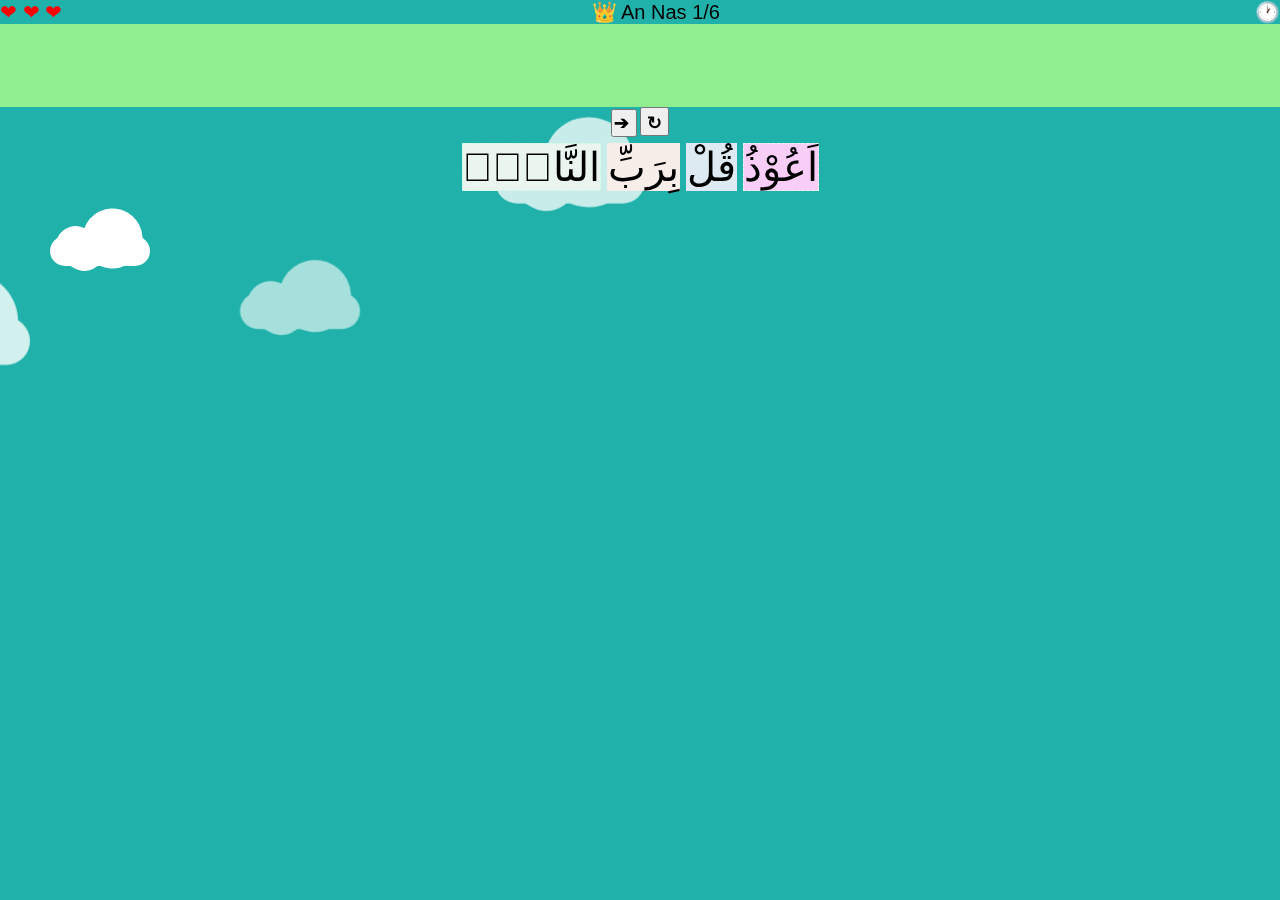
==== commit ded2fc64: "Update game.html" ====
--- a/www/game.html
+++ b/www/game.html
@@ -1 +1 @@
-<!doctypehtml><html lang=id><title>Surat Alquran Arab, Latin & Terjemah Bahasa Indonesia</title><meta content=follow,index name=robots><meta content="IE=edge,chrome=1"http-equiv=X-UA-Compatible><meta content="Hedi Herdiana"name=author><meta charset=utf-8><meta content="width=device-width,initial-scale=1"name=viewport><meta content="Baca Surat Alquran lengkap bacaan arab, latin & terjemah Indonesia. Situs mudah dibaca, cepat dibuka & hemat kuota."name=description><meta content="Surat 'Alquran arab, latin & terjemah Indonesia"property=og:title><meta content="Baca Surat Alquran lengkap bacaan arab, latin & terjemah Indonesia. Situs mudah dibaca, cepat dibuka & hemat kuota."property=og:description><meta content=""property=og:url><meta content=notranslate name=google><link href=""rel=canonical><link href=assets/favicon.ico rel="shortcut icon"><link href=hedi.css rel=stylesheet><style>html{position:absolute;height:100%;width:100%;left:0;top:0;padding:0;margin:0}body{background:#20b2aa;margin:0;padding:0;font-family:arial}::-webkit-scrollbar{width:5px;height:5px}::-webkit-scrollbar-button{width:5px;height:5px}::-webkit-scrollbar-thumb{background:#a9a9a9;border:0 none #fff;border-radius:0}::-webkit-scrollbar-thumb:hover{background:#787878}::-webkit-scrollbar-thumb:active{background:#787878}::-webkit-scrollbar-track{background:#f1f1f1;border:0 none #fff;border-radius:0}::-webkit-scrollbar-track:hover{background:#f1f1f1}::-webkit-scrollbar-track:active{background:#f1f1f1}::-webkit-scrollbar-corner{background:0 0}@media only screen and (max-device-width:736px){::-webkit-scrollbar{width:0;height:0}::-webkit-scrollbar-button{width:0;height:0}}#clouds{position:fixed!important;top:121px!important;z-index:-1!important}@media (max-width:575px){html{font-size:12px!important}}@media (min-width:576px) and (max-width:767px){html{font-size:14px!important}}@media (min-width:768px) and (max-width:991px){html{font-size:16px!important}}@media (min-width:992px){html{font-size:18px!important}}</style><div id=data style=text-align:center><div id=soal style=text-align:center;font-size:12px;user-select:none></div></div><script src=cordova.js></script><script src=base64.min.js></script><script src=assets/db_surah.js></script><script src=assets/db_juz.js></script><script src=assets/db_quran.js></script><script src=assets/db_english.js></script><script src=assets/db_qs.js></script><script>var _0x3759=['Cancel',';if((/Mobi|Android/i.test(navigator.userAgent))){admob.interstitial.prepare();admob.interstitial.show();}','nyawa','<button\x20style=\x22float:right;\x22\x20onclick=','tidak\x20bisa\x20diputar,\x20silahkan\x20nyalakan\x20internet\x20anda','assets/WrongAnswer.mp3','display','pop','Coba\x20lagi','&#10084;\x20&#10084;\x20&#10084;','innerHTML','scrollTo','top','hash','#fff','14878cvXKEk','</div><br><div>','<div\x20style=\x22margin-bottom:10px\x22><div\x20style=\x22font-weight:bold;\x22>','</div>','#kol_jwb\x20>\x20button','querySelectorAll','nyawa\x20sudah\x20habis..','onUpdateStatus','isian','waktu','<button\x20\x20data-show=\x221\x22\x20style=\x22font-size:','inline-block','seconds','60217AoPRuL','\x20tidak\x20bisa\x20diputar\x20silahkan\x20nyalakan\x20internet\x20anda','position','then','1007212FkUhnS','<button\x20id=\x22cek\x22\x20onclick=\x22cek(document.getElementById(&apos;isian&apos;).textContent,&apos;','</div></div>','generate_soal(','><strong>','language',';padding:\x200px;margin-top:\x205px;user-select:\x20none;-webkit-user-drag:\x20none;cursor:\x20pointer;\x22>&#10132;\x20check</button>','split','window.location.replace(&apos;index.html&apos;)','643LHOEaD','mediumseagreen',';border-color:','textContent','backgroundColor','3nMWVoQ','margin','170px','floor','toString','Sorry','getElementById','6182SnUdiy','&apos;,&apos;','&apos;)\x22>','loop','29453htyqXm','pause','indianred','15px','catch','auto','1436NEvMrd','body','location','&#9746;','hsl(','au1','log','getItem','Maaf','fit-content','paused','1093897jLqfru','Quit','match','start','absolute','replace','onerror','&#10084;','&apos;)\x22\x20style=\x22font-size:','play','17UIcKZc','volume',';direction:\x20rtl;margin:3px;text-align:right;border-style:\x20dashed;border-width:\x200.5px;user-select:\x20none;-webkit-user-drag:\x20none;cursor:\x20pointer;\x22\x20onclick=\x22jawab(this,','onCounterEnd','lightgreen','id-ID','src','40px','popmodal','toFixed','14IlhKVP',';localStorage.setItem(\x27nyawa\x27,\x273\x27);','50BrmIwa','stop','left','\x20<br>','1.1,2.142,2.253,3.92,4.24,4.148,5.83,6.111,7.88,8.41,9.94,11.6,12.53,15.2,17.1,18.75,21.1,23.1,25.21,27.60,29.45,33.31,36.22,39.32,41.47,46.1,51.31,58.1,67.1,78.1',',&apos;','forEach','<div\x20id=\x22head_soal\x22\x20style=\x22position:\x20fixed;width:\x20100%;top:0px;\x22>','abs','#cf6e6e','data-show','appendChild','timer','style','length','300px','trim','undefined',';direction:\x20rtl;min-height:\x201.2em;padding:\x206px\x202px\x202px\x202px;background:lightgreen;display:\x20grid;\x20justify-content:\x20center;align-items:\x20center;\x22></div>','scrollHeight','random','maxWidth',';this.parentNode.parentNode.parentNode.removeChild(this.parentNode.parentNode);document.body.removeAttribute(&apos;class&apos;)','substr','join','</strong></button>','Try\x20again','translate(-50%,\x20-50%)','soal','<button\x20onclick=\x22undo()\x22\x20style=\x22font-size:18px;padding:\x201px;user-select:\x20none;-webkit-user-drag:\x20none;cursor:\x20pointer;font-weight:bold;\x22>&#10132;&nbsp;</button>','setAttribute','&#x1F550;\x20','setItem','<span\x20style=\x22float:right;\x22><span\x20id=\x22waktu\x22\x20style=\x22color:yellow;font-weight:bold;\x22></span>&nbsp;&#x1F550;</span></div>','setInterval','lastgame','none','splice','assets/GameOver.mp3','minWidth'];var _0x3684=function(_0x4e6283,_0x2c2544){_0x4e6283=_0x4e6283-0x12f;var _0x3759d1=_0x3759[_0x4e6283];return _0x3759d1;};var _0x252877=_0x3684;(function(_0x4fb96f,_0x43e0dd){var _0x15e038=_0x3684;while(!![]){try{var _0x518989=parseInt(_0x15e038(0x19a))+parseInt(_0x15e038(0x1ae))*parseInt(_0x15e038(0x185))+-parseInt(_0x15e038(0x1b0))*-parseInt(_0x15e038(0x15f))+parseInt(_0x15e038(0x17e))*parseInt(_0x15e038(0x16c))+-parseInt(_0x15e038(0x189))*-parseInt(_0x15e038(0x1a4))+-parseInt(_0x15e038(0x170))+-parseInt(_0x15e038(0x18f))*parseInt(_0x15e038(0x179));if(_0x518989===_0x43e0dd)break;else _0x4fb96f['push'](_0x4fb96f['shift']());}catch(_0x22c938){_0x4fb96f['push'](_0x4fb96f['shift']());}}}(_0x3759,0xa4d41));var timer,userLang=navigator[_0x252877(0x175)]||navigator['userLanguage'],surat='al_fatihah,al_baqarah,ali_imran,an_nisa,al_maidah,al_anam,al_araf,al_anfal,at_taubah,yunus,hud,yusuf,ar_rad,ibrahim,al_hijr,an_nahl,al_isra,al_kahfi,maryam,taha,al_anbiya,al_hajj,al_muminun,an_nur,al_furqan,asy_syuara,an_naml,al_qasas,al_ankabut,ar_rum,luqman,as_sajdah,al_ahzab,saba,fatir,yasin,as_saffat,sad,az_zumar,gafir,fussilat,asy_syura,az_zukhruf,ad_dukhan,al_jasiyah,al_ahqaf,muhammad,al_fath,al_hujurat,qaf,az_zariyat,at_tur,an_najm,al_qamar,ar_rahman,al_waqiah,al_hadid,al_mujadilah,al_hasyr,al_mumtahanah,as_saff,al_jumuah,al_munafiqun,at_tagabun,at_talaq,at_tahrim,al_mulk,al_qalam,al_haqqah,al_maarij,nuh,al_jinn,al_muzzammil,al_muddassir,al_qiyamah,al_insan,al_mursalat,an_naba,an_naziat,abasa,at_takwir,al_infitar,al_mutaffifin,al_insyiqaq,al_buruj,at_tariq,al_ala,al_gasyiyah,al_fajr,al_balad,asy_syams,al_lail,ad_duha,asy_syarh,at_tin,al_alaq,al_qadr,al_bayyinah,al_zalzalah,al_adiyat,al_qariah,at_takasur,al_asr,al_humazah,al_fil,quraisy,al_maun,al_kausar,al_kafirun,an_nasr,al_lahab,al_ikhlas,al_falaq,an_nas',juz=_0x252877(0x1b4),arr_surat=surat[_0x252877(0x177)](','),arr_juz=juz[_0x252877(0x177)](','),splitMyString=(_0x5a037c,_0x2489a7)=>{var _0x4dd749=_0x252877,_0x3d5ffc=_0x5a037c[_0x4dd749(0x177)]('\x20'),_0x274cdb=[];while(_0x3d5ffc[_0x4dd749(0x136)])_0x274cdb['push'](_0x3d5ffc[_0x4dd749(0x14d)](0x0,_0x2489a7)['join']('\x20'));return _0x274cdb;};function generate_soal(_0xbb8510,_0x5e4d85,_0x571a5d){var _0x6780b0=_0x252877,_0x50e064,_0x337540=_0x6780b0(0x1ab);localStorage['setItem'](_0x6780b0(0x14b),_0x6780b0(0x173)+_0xbb8510+','+_0x5e4d85+')');var _0x364c5b,_0x468235='',_0x51b338,_0x55c405,_0x2a6aa7,_0x13be07,_0x733ebb,_0x11fdf7;_0xbb8510=Math[_0x6780b0(0x130)](Number(_0xbb8510-0x1)),_0x5e4d85=Math[_0x6780b0(0x130)](Number(_0x5e4d85-0x1)),console[_0x6780b0(0x195)]('ori_soal('+_0xbb8510+','+_0x5e4d85+')');arr_surat[_0xbb8510]!=null&&(_0x50e064=arr_surat[_0xbb8510]['replace'](/_/g,'\x20'));_0x733ebb='<div\x20style=\x22background:lightseagreen;text-transform:capitalize;font-size:20px;\x22><span\x20id=\x22nyawa\x22\x20style=\x22float:left;color:red\x22></span>\x20&#x1F451;\x20'+_0x50e064+'\x20'+Number(_0x5e4d85+0x1)+'/'+qs[_0xbb8510][_0x6780b0(0x136)]+_0x6780b0(0x149),_0x13be07=_0x6780b0(0x145),_0x2a6aa7='<button\x20onclick=\x22reset()\x22\x20style=\x22font-size:18px;padding:\x200px;padding-top:4px;user-select:\x20none;-webkit-user-drag:\x20none;cursor:\x20pointer;font-weight:bold;\x22>&nbsp;&#x21bb;&nbsp;</button>',_0x364c5b=_0x6780b0(0x12f)+_0x733ebb+'<div\x20id=\x22isian\x22\x20style=\x22height:75px;overflow-y:auto;font-size:'+_0x337540+_0x6780b0(0x13a)+_0x13be07+'\x20'+_0x2a6aa7+'</div>';var _0x4cc715=/(\s+[۩|ۢۙ|ە|۞|ۖ|ۗ|ۘ|ۙ|ۚۛ])/g,_0x4c5925=qs[_0xbb8510][_0x5e4d85][_0x6780b0(0x19f)](_0x4cc715,'')[_0x6780b0(0x19f)](/۞/g,'');_0x4c5925['match'](/\s+/g)!=null?_0x11fdf7=(_0x4c5925[_0x6780b0(0x19c)](/\s+/g)[_0x6780b0(0x136)]/0xc)[_0x6780b0(0x1ad)]():_0x11fdf7=0x1;var _0x1d1ead;_0x11fdf7<=0x2?_0x1d1ead=0x1:_0x1d1ead=_0x11fdf7;_0x51b338=splitMyString(_0x4c5925,_0x1d1ead),shuffleArray(_0x51b338);for(var _0x131c48=0x0;_0x131c48<_0x51b338[_0x6780b0(0x136)];_0x131c48++){_0x51b338[_0x131c48]!=''&&_0x51b338[_0x131c48]!=null&&(_0x468235+=_0x6780b0(0x169)+_0x337540+_0x6780b0(0x17b)+getColor()+';background:'+getColor()+_0x6780b0(0x1a6)+_0x51b338['length']+_0x6780b0(0x1b5)+_0x4c5925+'&apos;,&apos;'+_0xbb8510+'.'+_0x5e4d85+_0x6780b0(0x187)+_0x51b338[_0x131c48]+'</button>');}_0x55c405=_0x6780b0(0x171)+_0x4c5925+_0x6780b0(0x186)+_0xbb8510+'.'+_0x5e4d85+_0x6780b0(0x1a2)+_0x337540+_0x6780b0(0x176),document[_0x6780b0(0x184)](_0x6780b0(0x144))[_0x6780b0(0x15a)]=_0x364c5b+'<div\x20id=\x22kol_jwb\x22\x20style=\x22text-align:center;margin-top:\x20140px;padding-bottom:\x20280px;\x22>'+_0x468235+_0x6780b0(0x162),window[_0x6780b0(0x15b)](0x0,0x0),_0x571a5d!=null?document[_0x6780b0(0x184)](_0x6780b0(0x152))[_0x6780b0(0x15a)]=nyawa(0x3):document[_0x6780b0(0x184)](_0x6780b0(0x152))[_0x6780b0(0x15a)]=nyawa(localStorage[_0x6780b0(0x196)](_0x6780b0(0x152))),clear_all_interval(),myCounter=new Countdown({'seconds':0x9,'onUpdateStatus':function(_0x438f9d){var _0x5cd419=_0x6780b0;document[_0x5cd419(0x184)](_0x5cd419(0x168))[_0x5cd419(0x15a)]=_0x438f9d;},'onCounterEnd':function(){var _0x46501e=_0x6780b0;PlayPause(_0x46501e(0x194),'assets/TimeUp.mp3'),kurangi_nyawa(),setTimeout(function(){var _0x164624=_0x46501e;myCounter[_0x164624(0x19d)]();},0xfa);}}),myCounter['start']();}function clear_all_interval(){var _0x1fc31a=_0x252877,_0x4de6eb=window[_0x1fc31a(0x14a)](_0x1fc31a(0x134),0x270f);for(var _0x2cdc8e=0x1;_0x2cdc8e<_0x4de6eb;_0x2cdc8e++){_0x4de6eb!=undefined&&_0x4de6eb!=_0x1fc31a(0x139)&&window['clearInterval'](_0x2cdc8e);}}function Countdown(_0x5612e4){var _0x2c65d0=_0x252877,_0x60d424=this,_0x554091=_0x5612e4[_0x2c65d0(0x16b)]||0xa,_0x1df7e1=_0x5612e4[_0x2c65d0(0x166)]||function(){},_0x375886=_0x5612e4[_0x2c65d0(0x1a7)]||function(){};function _0x3f9546(){var _0x11a261=_0x2c65d0;_0x1df7e1(_0x554091),_0x554091===0x0&&(_0x375886(),_0x60d424[_0x11a261(0x1b1)]()),_0x554091--;}this[_0x2c65d0(0x19d)]=function(){var _0x4ac32b=_0x2c65d0;clearInterval(timer),timer=0x0,_0x554091=_0x5612e4[_0x4ac32b(0x16b)],timer=setInterval(_0x3f9546,0x3e8);},this[_0x2c65d0(0x1b1)]=function(){clearInterval(timer);};}function jawab(_0x52c296,_0x459561,_0x1c5d00,_0x510f82){var _0x48c2ff=_0x252877;document[_0x48c2ff(0x184)](_0x48c2ff(0x167))[_0x48c2ff(0x17c)]+='\x20'+_0x52c296[_0x48c2ff(0x17c)],_0x52c296['style'][_0x48c2ff(0x156)]=_0x48c2ff(0x14c),_0x52c296[_0x48c2ff(0x146)](_0x48c2ff(0x132),'0'),document[_0x48c2ff(0x164)]('#kol_jwb\x20>\x20button[data-show=\x221\x22]')[_0x48c2ff(0x136)]==0x0&&cek(document[_0x48c2ff(0x184)](_0x48c2ff(0x167))['textContent'],_0x1c5d00,_0x510f82),document['getElementById'](_0x48c2ff(0x167))['scrollTo'](0x0,document[_0x48c2ff(0x184)](_0x48c2ff(0x167))[_0x48c2ff(0x13b)]);}function cek(_0x1324e5,_0x3b2ad8,_0x39747a){var _0x5db213=_0x252877;_0x1324e5=_0x1324e5[_0x5db213(0x138)](),_0x3b2ad8=_0x3b2ad8[_0x5db213(0x138)]();if(_0x1324e5===_0x3b2ad8){document['body'][_0x5db213(0x135)]['backgroundColor']=_0x5db213(0x17a),PlayPause('au1','assets/CorrectAnswer.mp3');var _0x3611b3,_0x2fd653;arr_next=_0x39747a['split']('.'),_0x3611b3=Number(arr_next[0x0])+0x1,_0x2fd653=Number(arr_next[0x1])+0x2,_0x2fd653<=qs[arr_next[0x0]]['length']?console[_0x5db213(0x195)](arr_next[0x1]+'<'+qs[arr_next[0x0]][_0x5db213(0x136)]):_0x3611b3<0x72?(console[_0x5db213(0x195)]('next\x20surah:\x20'+Number(_0x3611b3+0x1)),_0x3611b3=_0x3611b3-0x1,_0x2fd653=0x1):(_0x3611b3=_0x3611b3-0x1,_0x2fd653=0x1),document[_0x5db213(0x184)](_0x5db213(0x167))[_0x5db213(0x15a)]='&#9745;',setTimeout(function(){var _0x2c96ea=_0x5db213;document[_0x2c96ea(0x190)]['style']['backgroundColor']='',generate_soal(_0x3611b3,_0x2fd653);},0x1f4);}else PlayPause(_0x5db213(0x194),_0x5db213(0x155)),kurangi_nyawa(),document[_0x5db213(0x184)](_0x5db213(0x167))[_0x5db213(0x135)]['background']=_0x5db213(0x131),document[_0x5db213(0x190)][_0x5db213(0x135)][_0x5db213(0x17d)]=_0x5db213(0x18b),document['getElementById'](_0x5db213(0x167))['innerHTML']=_0x5db213(0x192),setTimeout(function(){var _0x1d7e5f=_0x5db213;document['getElementById']('isian')[_0x1d7e5f(0x135)][_0x1d7e5f(0x17d)]=_0x1d7e5f(0x1a8),document['body'][_0x1d7e5f(0x135)][_0x1d7e5f(0x17d)]='',reset();},0x1f4);}function kurangi_nyawa(){var _0x19da83=_0x252877,_0x46a180;userLang=='id-ID'?_0x46a180=['waktu\x20sudah\x20habis..',_0x19da83(0x165),'coba\x20lagi\x20atau\x20mau\x20keluar?',_0x19da83(0x158),'Keluar',_0x19da83(0x197)]:_0x46a180=['time\x20is\x20up..','life\x20is\x20up..','try\x20again\x20or\x20want\x20to\x20quit?',_0x19da83(0x142),_0x19da83(0x19b),_0x19da83(0x183)],localStorage[_0x19da83(0x148)](_0x19da83(0x152),localStorage[_0x19da83(0x196)](_0x19da83(0x152))-0x1),localStorage['getItem'](_0x19da83(0x152))<=0x0?(document[_0x19da83(0x184)]('nyawa')['innerHTML']=nyawa(localStorage[_0x19da83(0x196)](_0x19da83(0x152))),setTimeout(function(){var _0x4caf8a=_0x19da83;PlayPause('au1',_0x4caf8a(0x14e)),clear_all_interval();var _0x5e107c='<div\x20style=\x22font-size:100px;text-align:\x20center;\x22><svg\x20xmlns=\x22http://www.w3.org/2000/svg\x22\x20xmlns:xlink=\x22http://www.w3.org/1999/xlink\x22\x20aria-hidden=\x22true\x22\x20focusable=\x22false\x22\x20width=\x221em\x22\x20height=\x221em\x22\x20style=\x22-ms-transform:\x20rotate(360deg);\x20-webkit-transform:\x20rotate(360deg);\x20transform:\x20rotate(360deg);\x22\x20preserveAspectRatio=\x22xMidYMid\x20meet\x22\x20viewBox=\x220\x200\x2064\x2064\x22><path\x20d=\x22M63.696\x2032.02c0\x2017.524-14.203\x2031.729-31.729\x2031.729S.238\x2049.545.238\x2032.02S14.441.29\x2031.968.29c17.525\x200\x2031.728\x2014.205\x2031.728\x2031.73\x22\x20fill=\x22#fbbf67\x22/><g\x20fill=\x22#633d19\x22><path\x20d=\x22M26.893\x2014.381l-1.215.339c-.061.016-.098.053-.151.079a.685.685\x200\x200\x200-.175.088a.873.873\x200\x200\x200-.215.245c-.014.018-.031.023-.043.045c-2.132\x203.676-5.792\x205.396-9.978\x204.533c-2.242-.458-2.332-1.396-4.433-.812c-.858.239-.901\x201.327-.219\x201.775c6.271\x204.158\x2014.316\x201.917\x2017.534-4.881c.352-.741-.248-1.65-1.105-1.411\x22/><path\x20d=\x22M36.27\x2014.381c.408.112.812.226\x201.217.339c.061.016.101.053.151.079a.725.725\x200\x200\x201\x20.176.088a.877.877\x200\x200\x201\x20.216.245c.012.018.029.023.043.045c2.132\x203.676\x205.793\x205.396\x209.977\x204.533c2.243-.458\x202.333-1.396\x204.434-.812c.858.239.901\x201.327.216\x201.775c-6.267\x204.158-14.312\x201.917-17.53-4.881c-.355-.741.241-1.65\x201.1-1.411\x22/></g><g\x20fill=\x22#fff\x22><path\x20d=\x22M27.506\x2032.948c0\x205.338-2.884\x209.658-6.447\x209.658s-6.453-4.32-6.453-9.658c0-5.333\x202.89-9.654\x206.453-9.654s6.447\x204.321\x206.447\x209.654\x22/><path\x20d=\x22M49.33\x2032.948c0\x205.338-2.885\x209.658-6.447\x209.658c-3.562\x200-6.45-4.32-6.45-9.658c0-5.333\x202.888-9.654\x206.45-9.654c3.562\x200\x206.447\x204.321\x206.447\x209.654\x22/></g><g\x20fill=\x22#25333a\x22><path\x20d=\x22M25.23\x2032.948c0\x202.798-1.87\x205.06-4.172\x205.06c-2.307\x200-4.174-2.262-4.174-5.06c0-2.794\x201.867-5.056\x204.174-5.056c2.302\x200\x204.172\x202.262\x204.172\x205.056\x22/><path\x20d=\x22M47.05\x2032.948c0\x202.798-1.867\x205.06-4.172\x205.06c-2.306\x200-4.176-2.262-4.176-5.06c0-2.794\x201.87-5.056\x204.176-5.056c2.305\x200\x204.172\x202.262\x204.172\x205.056\x22/></g><path\x20d=\x22M.064\x2046.4c0\x204.67\x203.112\x208.451\x206.955\x208.451c3.841\x200\x206.952-3.781\x206.952-8.451c0-4.666-3.111-16.18-6.952-16.18C3.176\x2030.22.064\x2041.73.064\x2046.4\x22\x20fill=\x22#58c5e8\x22/><path\x20d=\x22M21.5\x2054.691c-.627.711-.239\x201.902.788\x201.902c1.188\x200\x205.451-1.799\x209.68-1.799c4.734\x200\x209.421\x201.799\x209.68\x201.799c1.031\x200\x201.407-1.191.796-1.902c-5.672-6.543-15.281-6.543-20.944\x200\x22\x20fill=\x22#633d19\x22/></svg></div>';document[_0x4caf8a(0x184)](_0x4caf8a(0x168))[_0x4caf8a(0x17c)]=='0'?mui_dialog(_0x5e107c+_0x4caf8a(0x147)+_0x46a180[0x0]+_0x4caf8a(0x1b3)+_0x46a180[0x2],_0x4caf8a(0x178),_0x46a180[0x5]+'..',_0x46a180[0x3],_0x46a180[0x4]):mui_dialog(_0x5e107c+'<span\x20style=\x22color:red;\x22>&#10084;&#10084;&#10084;</span>\x20'+_0x46a180[0x1]+'\x20<br>'+_0x46a180[0x2],_0x4caf8a(0x178),_0x46a180[0x5]+'..',_0x46a180[0x3],_0x46a180[0x4]);},0x1f4)):document['getElementById'](_0x19da83(0x152))[_0x19da83(0x15a)]=nyawa(localStorage[_0x19da83(0x196)](_0x19da83(0x152)));}function nyawa(_0x27954b){var _0xdb91be=_0x252877;if(_0x27954b=='3')return _0xdb91be(0x159);else{if(_0x27954b=='2')return'&#10084;\x20&#10084;';else return _0x27954b==='1'?_0xdb91be(0x1a1):'';}}function reset(){var _0x5a5958=_0x252877;document['getElementById']('isian')[_0x5a5958(0x17c)]='',document[_0x5a5958(0x164)](_0x5a5958(0x163))[_0x5a5958(0x1b6)](_0x57b7d5=>{var _0x56d9bc=_0x5a5958;_0x57b7d5['style'][_0x56d9bc(0x156)]='inline-block',_0x57b7d5[_0x56d9bc(0x146)]('data-show','1');});}function undo(){var _0x370ef5=_0x252877,_0x2ac7d7=document[_0x370ef5(0x184)](_0x370ef5(0x167)),_0x2f7b4c=_0x2ac7d7[_0x370ef5(0x17c)][_0x370ef5(0x177)]('\x20'),_0x38d1bd=_0x2f7b4c[_0x370ef5(0x157)]();document['querySelectorAll'](_0x370ef5(0x163))[_0x370ef5(0x1b6)](_0x38d6cd=>{var _0x3b2961=_0x370ef5;_0x38d6cd[_0x3b2961(0x17c)]==_0x38d1bd&&(_0x38d6cd[_0x3b2961(0x135)][_0x3b2961(0x156)]=_0x3b2961(0x16a),_0x38d6cd['setAttribute'](_0x3b2961(0x132),'1'));}),_0x2ac7d7[_0x370ef5(0x17c)]=_0x2f7b4c[_0x370ef5(0x140)]('\x20');}function shuffleArray(_0x47660d){var _0x5bd6d1=_0x252877;for(let _0x59d41c=_0x47660d[_0x5bd6d1(0x136)]-0x1;_0x59d41c>0x0;_0x59d41c--){const _0xe887e8=Math[_0x5bd6d1(0x181)](Math['random']()*(_0x59d41c+0x1));[_0x47660d[_0x59d41c],_0x47660d[_0xe887e8]]=[_0x47660d[_0xe887e8],_0x47660d[_0x59d41c]];}}function getColor(){var _0x6fbb7a=_0x252877;return _0x6fbb7a(0x193)+0x168*Math[_0x6fbb7a(0x13c)]()+','+(0x19+0x46*Math[_0x6fbb7a(0x13c)]())+'%,'+(0x55+0xa*Math[_0x6fbb7a(0x13c)]())+'%)';}function PlayPause(_0x295870,_0x174249){var _0x1630b3=_0x252877,_0x12bbb0;userLang==_0x1630b3(0x1a9)?_0x12bbb0=_0x1630b3(0x154):_0x12bbb0='can\x20not\x20be\x20played,\x20please\x20turn\x20on\x20your\x20internet';var _0x18eb8b=_0x174249['split']('/')['pop'](),_0x495d1d=document['getElementById'](_0x295870);_0x495d1d[_0x1630b3(0x1aa)]=_0x174249,_0x495d1d[_0x1630b3(0x1a5)]=0x1,_0x495d1d[_0x1630b3(0x188)]=![],_0x495d1d[_0x1630b3(0x1a0)]=function(){var _0x1efa50=_0x1630b3;alert(_0x18eb8b+_0x1efa50(0x16d));};var _0x395dc1=_0x495d1d[_0x1630b3(0x199)]?_0x495d1d[_0x1630b3(0x1a3)]():_0x495d1d[_0x1630b3(0x18a)]();_0x395dc1!==undefined&&_0x395dc1[_0x1630b3(0x16f)](_0x596351=>{})[_0x1630b3(0x18d)](_0x27761e=>{});}function mui_dialog(_0x82ab74,_0xcbd980,_0x43fa5e='',_0x27bc5f=_0x252877(0x150),_0x28241b='OK'){var _0x4621f6=_0x252877,_0x563c4c='<div\x20id=\x22overlay\x22\x20style=\x22position:\x20fixed;top:\x200;right:\x200;bottom:\x200;left:\x200;z-index:\x2099999999;background-color:\x20rgba(0,0,0,.2);overflow:\x20auto;\x22></div>';document[_0x4621f6(0x190)][_0x4621f6(0x15a)]+=_0x563c4c;var _0x52a2c4=_0x4621f6(0x13e),_0x1de52e=_0x4621f6(0x151),_0xd9a004=_0x4621f6(0x1af)+localStorage[_0x4621f6(0x196)](_0x4621f6(0x14b))+';',_0x360df3=document['createElement']('div');_0x360df3['id']=_0x4621f6(0x1ac),_0x360df3[_0x4621f6(0x135)][_0x4621f6(0x14f)]=_0x4621f6(0x198),_0x360df3[_0x4621f6(0x135)][_0x4621f6(0x13d)]=_0x4621f6(0x137),_0x360df3['style']['minHeight']=_0x4621f6(0x180),_0x360df3[_0x4621f6(0x135)][_0x4621f6(0x17f)]=_0x4621f6(0x18e),_0x360df3[_0x4621f6(0x135)]['padding']=_0x4621f6(0x18c),_0x360df3['style'][_0x4621f6(0x16e)]=_0x4621f6(0x19e),_0x360df3[_0x4621f6(0x135)][_0x4621f6(0x15c)]='50%',_0x360df3[_0x4621f6(0x135)][_0x4621f6(0x1b2)]='50%',_0x360df3[_0x4621f6(0x135)]['transform']=_0x4621f6(0x143),_0x360df3[_0x4621f6(0x135)][_0x4621f6(0x17d)]=_0x4621f6(0x15e),_0x360df3[_0x4621f6(0x15a)]+=_0x4621f6(0x161)+_0x43fa5e+_0x4621f6(0x160)+_0x82ab74+_0x4621f6(0x172),_0x360df3[_0x4621f6(0x15a)]+='<button\x20style=\x22float:right;margin-left:5px;\x22\x20onclick='+_0xcbd980+_0x52a2c4+_0x4621f6(0x174)+_0x28241b+_0x4621f6(0x141),_0xcbd980!=null&&_0xcbd980!==0x0&&(_0x360df3[_0x4621f6(0x15a)]+=_0x4621f6(0x153)+_0x52a2c4+_0x1de52e+_0xd9a004+_0x4621f6(0x174)+_0x27bc5f+'</strong></button>'),document[_0x4621f6(0x184)]('overlay')[_0x4621f6(0x133)](_0x360df3);}if(window['location'][_0x252877(0x15d)][_0x252877(0x13f)](0x1)[_0x252877(0x182)]()=='')generate_soal(0x72,0x1);else{var nohash=window[_0x252877(0x191)][_0x252877(0x15d)]['substr'](0x1)[_0x252877(0x182)]()[_0x252877(0x177)]('_');generate_soal(nohash[0x0],nohash[0x1]);}</script><style>*{margin:0;padding:0}@-ms-viewport{width:device-width}#clouds{padding:100px 0}.cloud{transform:scale(.5);width:200px;height:60px;background:#fff;border-radius:200px;-moz-border-radius:200px;-webkit-border-radius:200px;position:relative}.cloud:after,.cloud:before{content:'';position:absolute;background:#fff;width:100px;height:80px;position:absolute;top:-15px;left:10px;border-radius:100px;-moz-border-radius:100px;-webkit-border-radius:100px;-webkit-transform:rotate(30deg);transform:rotate(30deg);-moz-transform:rotate(30deg)}.cloud:after{width:120px;height:120px;top:-55px;left:auto;right:15px}.x1{-webkit-animation:moveclouds 5s linear infinite;-moz-animation:moveclouds 5s linear infinite;-o-animation:moveclouds 5s linear infinite}.x2{left:200px;-webkit-transform:scale(.6);-moz-transform:scale(.6);transform:scale(.6);opacity:.6;-webkit-animation:moveclouds 15s linear infinite;-moz-animation:moveclouds 15s linear infinite;-o-animation:moveclouds 15s linear infinite}.x3{left:-250px;top:-200px;-webkit-transform:scale(.8);-moz-transform:scale(.8);transform:scale(.8);opacity:.8;-webkit-animation:moveclouds 10s linear infinite;-moz-animation:moveclouds 10s linear infinite;-o-animation:moveclouds 10s linear infinite}.x4{left:470px;top:-250px;-webkit-transform:scale(.75);-moz-transform:scale(.75);transform:scale(.75);opacity:.75;-webkit-animation:moveclouds 8s linear infinite;-moz-animation:moveclouds 8s linear infinite;-o-animation:moveclouds 8s linear infinite}.x5{left:-150px;top:-150px;-webkit-transform:scale(.8);-moz-transform:scale(.8);transform:scale(.8);opacity:.8;-webkit-animation:moveclouds 10s linear infinite;-moz-animation:moveclouds 10s linear infinite;-o-animation:moveclouds 10s linear infinite}@-webkit-keyframes moveclouds{0%{margin-left:1000px}100%{margin-left:-1000px}}@-moz-keyframes moveclouds{0%{margin-left:1000px}100%{margin-left:-1000px}}@-o-keyframes moveclouds{0%{margin-left:1000px}100%{margin-left:-1000px}}audio::-webkit-media-controls-panel,video::-webkit-media-controls-panel{background-color:#20b2aa!important;color:#000}#au1{position:fixed;bottom:0;background:0 0;width:100%;height:25px;visibility:hidden}</style><div id=clouds><div class="cloud x1"></div><div class="cloud x2"></div><div class="cloud x3"></div><div class="cloud x4"></div><div class="cloud x5"></div></div><audio controls controlslist=nodownload id=au1></audio>
+<!doctypehtml><html lang=id><title>Surat Alquran Arab, Latin & Terjemah Bahasa Indonesia</title><meta content=follow,index name=robots><meta content="IE=edge,chrome=1"http-equiv=X-UA-Compatible><meta content="Hedi Herdiana"name=author><meta charset=utf-8><meta content="width=device-width,initial-scale=1"name=viewport><meta content="Baca Surat Alquran lengkap bacaan arab, latin & terjemah Indonesia. Situs mudah dibaca, cepat dibuka & hemat kuota."name=description><meta content="Surat 'Alquran arab, latin & terjemah Indonesia"property=og:title><meta content="Baca Surat Alquran lengkap bacaan arab, latin & terjemah Indonesia. Situs mudah dibaca, cepat dibuka & hemat kuota."property=og:description><meta content=""property=og:url><meta content=notranslate name=google><link href=""rel=canonical><link href=assets/favicon.ico rel="shortcut icon"><link href=hedi.css rel=stylesheet><style>html{position:absolute;height:100%;width:100%;left:0;top:0;padding:0;margin:0}body{background:#20b2aa;margin:0;padding:0;font-family:arial}::-webkit-scrollbar{width:5px;height:5px}::-webkit-scrollbar-button{width:5px;height:5px}::-webkit-scrollbar-thumb{background:#a9a9a9;border:0 none #fff;border-radius:0}::-webkit-scrollbar-thumb:hover{background:#787878}::-webkit-scrollbar-thumb:active{background:#787878}::-webkit-scrollbar-track{background:#f1f1f1;border:0 none #fff;border-radius:0}::-webkit-scrollbar-track:hover{background:#f1f1f1}::-webkit-scrollbar-track:active{background:#f1f1f1}::-webkit-scrollbar-corner{background:0 0}@media only screen and (max-device-width:736px){::-webkit-scrollbar{width:0;height:0}::-webkit-scrollbar-button{width:0;height:0}}#clouds{position:fixed!important;top:121px!important;z-index:-1!important}@media (max-width:575px){html{font-size:12px!important}}@media (min-width:576px) and (max-width:767px){html{font-size:14px!important}}@media (min-width:768px) and (max-width:991px){html{font-size:16px!important}}@media (min-width:992px){html{font-size:18px!important}}</style><div id=data style=text-align:center><div id=soal style=text-align:center;font-size:12px;user-select:none></div></div><script src=cordova.js></script><script src=base64.min.js></script><script src=assets/db_surah.js></script><script src=assets/db_juz.js></script><script src=assets/db_quran.js></script><script src=assets/db_english.js></script><script src=assets/db_qs.js></script><script>var _0x5384=['164255IAARBq','floor','<button\x20style=\x22float:right;margin-left:15px;padding:5px\x22\x20onclick=','<div\x20style=\x22font-size:100px;text-align:\x20center;\x22><svg\x20xmlns=\x22http://www.w3.org/2000/svg\x22\x20xmlns:xlink=\x22http://www.w3.org/1999/xlink\x22\x20aria-hidden=\x22true\x22\x20focusable=\x22false\x22\x20width=\x221em\x22\x20height=\x221em\x22\x20style=\x22-ms-transform:\x20rotate(360deg);\x20-webkit-transform:\x20rotate(360deg);\x20transform:\x20rotate(360deg);\x22\x20preserveAspectRatio=\x22xMidYMid\x20meet\x22\x20viewBox=\x220\x200\x2064\x2064\x22><path\x20d=\x22M63.696\x2032.02c0\x2017.524-14.203\x2031.729-31.729\x2031.729S.238\x2049.545.238\x2032.02S14.441.29\x2031.968.29c17.525\x200\x2031.728\x2014.205\x2031.728\x2031.73\x22\x20fill=\x22#fbbf67\x22/><g\x20fill=\x22#633d19\x22><path\x20d=\x22M26.893\x2014.381l-1.215.339c-.061.016-.098.053-.151.079a.685.685\x200\x200\x200-.175.088a.873.873\x200\x200\x200-.215.245c-.014.018-.031.023-.043.045c-2.132\x203.676-5.792\x205.396-9.978\x204.533c-2.242-.458-2.332-1.396-4.433-.812c-.858.239-.901\x201.327-.219\x201.775c6.271\x204.158\x2014.316\x201.917\x2017.534-4.881c.352-.741-.248-1.65-1.105-1.411\x22/><path\x20d=\x22M36.27\x2014.381c.408.112.812.226\x201.217.339c.061.016.101.053.151.079a.725.725\x200\x200\x201\x20.176.088a.877.877\x200\x200\x201\x20.216.245c.012.018.029.023.043.045c2.132\x203.676\x205.793\x205.396\x209.977\x204.533c2.243-.458\x202.333-1.396\x204.434-.812c.858.239.901\x201.327.216\x201.775c-6.267\x204.158-14.312\x201.917-17.53-4.881c-.355-.741.241-1.65\x201.1-1.411\x22/></g><g\x20fill=\x22#fff\x22><path\x20d=\x22M27.506\x2032.948c0\x205.338-2.884\x209.658-6.447\x209.658s-6.453-4.32-6.453-9.658c0-5.333\x202.89-9.654\x206.453-9.654s6.447\x204.321\x206.447\x209.654\x22/><path\x20d=\x22M49.33\x2032.948c0\x205.338-2.885\x209.658-6.447\x209.658c-3.562\x200-6.45-4.32-6.45-9.658c0-5.333\x202.888-9.654\x206.45-9.654c3.562\x200\x206.447\x204.321\x206.447\x209.654\x22/></g><g\x20fill=\x22#25333a\x22><path\x20d=\x22M25.23\x2032.948c0\x202.798-1.87\x205.06-4.172\x205.06c-2.307\x200-4.174-2.262-4.174-5.06c0-2.794\x201.867-5.056\x204.174-5.056c2.302\x200\x204.172\x202.262\x204.172\x205.056\x22/><path\x20d=\x22M47.05\x2032.948c0\x202.798-1.867\x205.06-4.172\x205.06c-2.306\x200-4.176-2.262-4.176-5.06c0-2.794\x201.87-5.056\x204.176-5.056c2.305\x200\x204.172\x202.262\x204.172\x205.056\x22/></g><path\x20d=\x22M.064\x2046.4c0\x204.67\x203.112\x208.451\x206.955\x208.451c3.841\x200\x206.952-3.781\x206.952-8.451c0-4.666-3.111-16.18-6.952-16.18C3.176\x2030.22.064\x2041.73.064\x2046.4\x22\x20fill=\x22#58c5e8\x22/><path\x20d=\x22M21.5\x2054.691c-.627.711-.239\x201.902.788\x201.902c1.188\x200\x205.451-1.799\x209.68-1.799c4.734\x200\x209.421\x201.799\x209.68\x201.799c1.031\x200\x201.407-1.191.796-1.902c-5.672-6.543-15.281-6.543-20.944\x200\x22\x20fill=\x22#633d19\x22/></svg></div>','<button\x20\x20data-show=\x221\x22\x20style=\x22font-size:','setItem','loop','assets/WrongAnswer.mp3','#fff','substr','scrollTo','#kol_jwb\x20>\x20button[data-show=\x221\x22]','\x20tidak\x20bisa\x20diputar\x20silahkan\x20nyalakan\x20internet\x20anda','stop','indianred','getItem','<span\x20style=\x22float:right;\x22><span\x20id=\x22waktu\x22\x20style=\x22color:yellow;font-weight:bold;\x22></span>&nbsp;&#x1F550;</span></div>','#cf6e6e','al_fatihah,al_baqarah,ali_imran,an_nisa,al_maidah,al_anam,al_araf,al_anfal,at_taubah,yunus,hud,yusuf,ar_rad,ibrahim,al_hijr,an_nahl,al_isra,al_kahfi,maryam,taha,al_anbiya,al_hajj,al_muminun,an_nur,al_furqan,asy_syuara,an_naml,al_qasas,al_ankabut,ar_rum,luqman,as_sajdah,al_ahzab,saba,fatir,yasin,as_saffat,sad,az_zumar,gafir,fussilat,asy_syura,az_zukhruf,ad_dukhan,al_jasiyah,al_ahqaf,muhammad,al_fath,al_hujurat,qaf,az_zariyat,at_tur,an_najm,al_qamar,ar_rahman,al_waqiah,al_hadid,al_mujadilah,al_hasyr,al_mumtahanah,as_saff,al_jumuah,al_munafiqun,at_tagabun,at_talaq,at_tahrim,al_mulk,al_qalam,al_haqqah,al_maarij,nuh,al_jinn,al_muzzammil,al_muddassir,al_qiyamah,al_insan,al_mursalat,an_naba,an_naziat,abasa,at_takwir,al_infitar,al_mutaffifin,al_insyiqaq,al_buruj,at_tariq,al_ala,al_gasyiyah,al_fajr,al_balad,asy_syams,al_lail,ad_duha,asy_syarh,at_tin,al_alaq,al_qadr,al_bayyinah,al_zalzalah,al_adiyat,al_qariah,at_takasur,al_asr,al_humazah,al_fil,quraisy,al_maun,al_kausar,al_kafirun,an_nasr,al_lahab,al_ikhlas,al_falaq,an_nas','createElement','setAttribute','&#9746;','<div\x20style=\x22background:lightseagreen;text-transform:capitalize;font-size:20px;\x22><span\x20id=\x22nyawa\x22\x20style=\x22float:left;color:red\x22></span>\x20&#x1F451;\x20','<button\x20onclick=\x22undo()\x22\x20style=\x22font-size:18px;padding:\x201px;user-select:\x20none;-webkit-user-drag:\x20none;cursor:\x20pointer;font-weight:bold;\x22>&#10132;&nbsp;</button>','textContent','margin','</button>','nyawa','9PCVwuI','Coba\x20lagi','try\x20again\x20or\x20want\x20to\x20quit?','isian','au1','&#10084;\x20&#10084;\x20&#10084;','then','ori_soal(','timer','300px','onCounterEnd','life\x20is\x20up..','none','splice','<div\x20id=\x22overlay\x22\x20style=\x22position:\x20fixed;top:\x200;right:\x200;bottom:\x200;left:\x200;z-index:\x2099999999;background-color:\x20rgba(0,0,0,.2);overflow:\x20auto;\x22></div>','fit-content','overlay','</div>','window.location.replace(&apos;index.html&apos;)','<span\x20style=\x22color:red;\x22>&#10084;&#10084;&#10084;</span>\x20','50%',';direction:\x20rtl;margin:3px;text-align:right;border-style:\x20dashed;border-width:\x200.5px;user-select:\x20none;-webkit-user-drag:\x20none;cursor:\x20pointer;\x22\x20onclick=\x22jawab(this,','trim','&#10084;\x20&#10084;','maxWidth','minHeight','start','querySelectorAll','appendChild','auto','107438uWAFny','paused','3365nPLJdy','left','Keluar','assets/TimeUp.mp3','assets/GameOver.mp3','popmodal','767314eDLDKp','Sorry','pop','style','Quit','assets/CorrectAnswer.mp3','<button\x20id=\x22cek\x22\x20onclick=\x22cek(document.getElementById(&apos;isian&apos;).textContent,&apos;','backgroundColor','time\x20is\x20up..','translate(-50%,\x20-50%)','inline-block','><strong>','src','hash','match','<div\x20style=\x22margin-bottom:10px\x22><div\x20style=\x22font-weight:bold;\x22>','replace','location','170px','data-show','toString','40px','minWidth','waktu\x20sudah\x20habis..','&apos;,&apos;','split','</div></div>','lastgame','\x20<br>','</strong></button>','getElementById',',&apos;','display','Cancel','onerror','1025019UzdhDZ','undefined','300303vnnxzi','background','forEach','top','join','log','#kol_jwb\x20>\x20button','nyawa\x20sudah\x20habis..','1.1,2.142,2.253,3.92,4.24,4.148,5.83,6.111,7.88,8.41,9.94,11.6,12.53,15.2,17.1,18.75,21.1,23.1,25.21,27.60,29.45,33.31,36.22,39.32,41.47,46.1,51.31,58.1,67.1,78.1','210idcZFx','<div\x20id=\x22isian\x22\x20style=\x22height:75px;overflow-y:auto;font-size:','&#10084;','div','play',';this.parentNode.parentNode.parentNode.removeChild(this.parentNode.parentNode);document.body.removeAttribute(&apos;class&apos;)','language','soal','pause','toFixed','329149kwGiKN','generate_soal(','length','abs','volume','body','catch',';direction:\x20rtl;min-height:\x201.2em;padding:\x206px\x202px\x202px\x202px;background:lightgreen;display:\x20grid;\x20justify-content:\x20center;align-items:\x20center;\x22></div>','seconds','id-ID','&apos;)\x22>','position','coba\x20lagi\x20atau\x20mau\x20keluar?','tidak\x20bisa\x20diputar,\x20silahkan\x20nyalakan\x20internet\x20anda','innerHTML'];var _0x272a=function(_0x3ff70c,_0xca1c56){_0x3ff70c=_0x3ff70c-0x19e;var _0x53848e=_0x5384[_0x3ff70c];return _0x53848e;};var _0xbc8cc8=_0x272a;(function(_0x3cc61a,_0x3f5c9e){var _0x416aa3=_0x272a;while(!![]){try{var _0x17d234=-parseInt(_0x416aa3(0x1d8))*-parseInt(_0x416aa3(0x1f6))+parseInt(_0x416aa3(0x1f8))*-parseInt(_0x416aa3(0x1a3))+-parseInt(_0x416aa3(0x223))+parseInt(_0x416aa3(0x1bc))+-parseInt(_0x416aa3(0x1fe))+parseInt(_0x416aa3(0x221))+parseInt(_0x416aa3(0x1ad));if(_0x17d234===_0x3f5c9e)break;else _0x3cc61a['push'](_0x3cc61a['shift']());}catch(_0x12654a){_0x3cc61a['push'](_0x3cc61a['shift']());}}}(_0x5384,0xad9ba));var timer,userLang=navigator[_0xbc8cc8(0x1a9)]||navigator['userLanguage'],surat=_0xbc8cc8(0x1ce),juz=_0xbc8cc8(0x1a2),arr_surat=surat[_0xbc8cc8(0x217)](','),arr_juz=juz[_0xbc8cc8(0x217)](','),splitMyString=(_0x41bbe3,_0x28fb38)=>{var _0x3c6e68=_0xbc8cc8,_0x3aede4=_0x41bbe3[_0x3c6e68(0x217)]('\x20'),_0x374c5a=[];while(_0x3aede4[_0x3c6e68(0x1af)])_0x374c5a['push'](_0x3aede4[_0x3c6e68(0x1e5)](0x0,_0x28fb38)[_0x3c6e68(0x19e)]('\x20'));return _0x374c5a;};function generate_soal(_0x343617,_0x23e646,_0x3d6e0b){var _0x859f4e=_0xbc8cc8,_0xff3e0d,_0x1df2c3=_0x859f4e(0x213);localStorage['setItem']('lastgame',_0x859f4e(0x1ae)+_0x343617+','+_0x23e646+')');var _0x298f6b,_0x4c857e='',_0x13205d,_0x5e1532,_0x121740,_0x4ffea7,_0x1c561c,_0x1870a7;_0x343617=Math[_0x859f4e(0x1b0)](Number(_0x343617-0x1)),_0x23e646=Math[_0x859f4e(0x1b0)](Number(_0x23e646-0x1)),console[_0x859f4e(0x19f)](_0x859f4e(0x1df)+_0x343617+','+_0x23e646+')');arr_surat[_0x343617]!=null&&(_0xff3e0d=arr_surat[_0x343617][_0x859f4e(0x20e)](/_/g,'\x20'));_0x1c561c=_0x859f4e(0x1d2)+_0xff3e0d+'\x20'+Number(_0x23e646+0x1)+'/'+qs[_0x343617][_0x859f4e(0x1af)]+_0x859f4e(0x1cc),_0x4ffea7=_0x859f4e(0x1d3),_0x121740='<button\x20onclick=\x22reset()\x22\x20style=\x22font-size:18px;padding:\x200px;padding-top:3px;user-select:\x20none;-webkit-user-drag:\x20none;cursor:\x20pointer;font-weight:bold;\x22>&nbsp;&#x21bb;&nbsp;</button>',_0x298f6b='<div\x20id=\x22head_soal\x22\x20style=\x22position:\x20fixed;width:\x20100%;top:0px;\x22>'+_0x1c561c+_0x859f4e(0x1a4)+_0x1df2c3+_0x859f4e(0x1b4)+_0x4ffea7+'\x20'+_0x121740+_0x859f4e(0x1e9);var _0x338f95=/(\s+[۩|ۢۙ|ە|۞|ۖ|ۗ|ۘ|ۙ|ۚۛ])/g,_0x16763a=qs[_0x343617][_0x23e646][_0x859f4e(0x20e)](_0x338f95,'')['replace'](/۞/g,'');_0x16763a[_0x859f4e(0x20c)](/\s+/g)!=null?_0x1870a7=(_0x16763a['match'](/\s+/g)[_0x859f4e(0x1af)]/0xc)[_0x859f4e(0x1ac)]():_0x1870a7=0x1;var _0x37cb6e;_0x1870a7<=0x2?_0x37cb6e=0x1:_0x37cb6e=_0x1870a7;_0x13205d=splitMyString(_0x16763a,_0x37cb6e),shuffleArray(_0x13205d);for(var _0x20f581=0x0;_0x20f581<_0x13205d['length'];_0x20f581++){_0x13205d[_0x20f581]!=''&&_0x13205d[_0x20f581]!=null&&(_0x4c857e+=_0x859f4e(0x1c0)+_0x1df2c3+';border-color:'+getColor()+';background:'+getColor()+_0x859f4e(0x1ed)+_0x13205d[_0x859f4e(0x1af)]+_0x859f4e(0x21d)+_0x16763a+'&apos;,&apos;'+_0x343617+'.'+_0x23e646+_0x859f4e(0x1b7)+_0x13205d[_0x20f581]+_0x859f4e(0x1d6));}_0x5e1532=_0x859f4e(0x204)+_0x16763a+_0x859f4e(0x216)+_0x343617+'.'+_0x23e646+'&apos;)\x22\x20style=\x22font-size:'+_0x1df2c3+';padding:\x200px;margin-top:\x205px;user-select:\x20none;-webkit-user-drag:\x20none;cursor:\x20pointer;\x22>&#10132;\x20check</button>',document['getElementById'](_0x859f4e(0x1aa))[_0x859f4e(0x1bb)]=_0x298f6b+'<div\x20id=\x22kol_jwb\x22\x20style=\x22text-align:center;margin-top:\x20140px;padding-bottom:\x20280px;\x22>'+_0x4c857e+_0x859f4e(0x1e9),window[_0x859f4e(0x1c6)](0x0,0x0),_0x3d6e0b!=null?document[_0x859f4e(0x21c)](_0x859f4e(0x1d7))['innerHTML']=nyawa(0x3):document[_0x859f4e(0x21c)]('nyawa')['innerHTML']=nyawa(localStorage[_0x859f4e(0x1cb)](_0x859f4e(0x1d7))),clear_all_interval(),myCounter=new Countdown({'seconds':0x9,'onUpdateStatus':function(_0x1c4844){var _0x1d3b57=_0x859f4e;document[_0x1d3b57(0x21c)]('waktu')['innerHTML']=_0x1c4844;},'onCounterEnd':function(){var _0x1ac92a=_0x859f4e;PlayPause(_0x1ac92a(0x1dc),_0x1ac92a(0x1fb)),kurangi_nyawa(),setTimeout(function(){var _0xa5fcd8=_0x1ac92a;myCounter[_0xa5fcd8(0x1f2)]();},0xfa);}}),myCounter[_0x859f4e(0x1f2)]();}function clear_all_interval(){var _0x272539=_0xbc8cc8,_0x20c942=window['setInterval'](_0x272539(0x1e0),0x270f);for(var _0x3ecd42=0x1;_0x3ecd42<_0x20c942;_0x3ecd42++){_0x20c942!=undefined&&_0x20c942!=_0x272539(0x222)&&window['clearInterval'](_0x3ecd42);}}function Countdown(_0x14285f){var _0x548de1=_0xbc8cc8,_0x3eb4df=this,_0x5f43b0=_0x14285f[_0x548de1(0x1b5)]||0xa,_0x48b38f=_0x14285f['onUpdateStatus']||function(){},_0x2eea19=_0x14285f[_0x548de1(0x1e2)]||function(){};function _0x129f86(){var _0x18f454=_0x548de1;_0x48b38f(_0x5f43b0),_0x5f43b0===0x0&&(_0x2eea19(),_0x3eb4df[_0x18f454(0x1c9)]()),_0x5f43b0--;}this['start']=function(){clearInterval(timer),timer=0x0,_0x5f43b0=_0x14285f['seconds'],timer=setInterval(_0x129f86,0x3e8);},this[_0x548de1(0x1c9)]=function(){clearInterval(timer);};}function jawab(_0x762bfd,_0x250004,_0x29225f,_0xf55e2a){var _0xf0940=_0xbc8cc8;document[_0xf0940(0x21c)](_0xf0940(0x1db))[_0xf0940(0x1d4)]+='\x20'+_0x762bfd[_0xf0940(0x1d4)],_0x762bfd[_0xf0940(0x201)]['display']=_0xf0940(0x1e4),_0x762bfd[_0xf0940(0x1d0)](_0xf0940(0x211),'0'),document[_0xf0940(0x1f3)](_0xf0940(0x1c7))[_0xf0940(0x1af)]==0x0&&cek(document['getElementById'](_0xf0940(0x1db))[_0xf0940(0x1d4)],_0x29225f,_0xf55e2a),document[_0xf0940(0x21c)](_0xf0940(0x1db))['scrollTo'](0x0,document[_0xf0940(0x21c)](_0xf0940(0x1db))['scrollHeight']);}function cek(_0x55f4fc,_0x1bc774,_0x1602d6){var _0xea4069=_0xbc8cc8;_0x55f4fc=_0x55f4fc[_0xea4069(0x1ee)](),_0x1bc774=_0x1bc774[_0xea4069(0x1ee)]();if(_0x55f4fc===_0x1bc774){document['body'][_0xea4069(0x201)][_0xea4069(0x205)]='mediumseagreen',PlayPause(_0xea4069(0x1dc),_0xea4069(0x203));var _0x404690,_0x5ee8e6;arr_next=_0x1602d6[_0xea4069(0x217)]('.'),_0x404690=Number(arr_next[0x0])+0x1,_0x5ee8e6=Number(arr_next[0x1])+0x2,_0x5ee8e6<=qs[arr_next[0x0]]['length']?console['log'](arr_next[0x1]+'<'+qs[arr_next[0x0]][_0xea4069(0x1af)]):_0x404690<0x72?(console[_0xea4069(0x19f)]('next\x20surah:\x20'+Number(_0x404690+0x1)),_0x404690=_0x404690-0x1,_0x5ee8e6=0x1):(_0x404690=_0x404690-0x1,_0x5ee8e6=0x1),document['getElementById'](_0xea4069(0x1db))['innerHTML']='&#9745;',setTimeout(function(){var _0x55363e=_0xea4069;document[_0x55363e(0x1b2)][_0x55363e(0x201)][_0x55363e(0x205)]='',generate_soal(_0x404690,_0x5ee8e6);},0x1f4);}else PlayPause(_0xea4069(0x1dc),_0xea4069(0x1c3)),kurangi_nyawa(),document['getElementById'](_0xea4069(0x1db))[_0xea4069(0x201)][_0xea4069(0x224)]=_0xea4069(0x1cd),document[_0xea4069(0x1b2)][_0xea4069(0x201)][_0xea4069(0x205)]=_0xea4069(0x1ca),document[_0xea4069(0x21c)](_0xea4069(0x1db))['innerHTML']=_0xea4069(0x1d1),setTimeout(function(){var _0x33cbc5=_0xea4069;document[_0x33cbc5(0x21c)](_0x33cbc5(0x1db))['style'][_0x33cbc5(0x205)]='lightgreen',document['body'][_0x33cbc5(0x201)][_0x33cbc5(0x205)]='',reset();},0x1f4);}function kurangi_nyawa(){var _0x10f73a=_0xbc8cc8,_0x439e7c;userLang=='id-ID'?_0x439e7c=[_0x10f73a(0x215),_0x10f73a(0x1a1),_0x10f73a(0x1b9),_0x10f73a(0x1d9),_0x10f73a(0x1fa),'Maaf']:_0x439e7c=[_0x10f73a(0x206),_0x10f73a(0x1e3),_0x10f73a(0x1da),'Try\x20again',_0x10f73a(0x202),_0x10f73a(0x1ff)],localStorage['setItem'](_0x10f73a(0x1d7),localStorage[_0x10f73a(0x1cb)](_0x10f73a(0x1d7))-0x1),localStorage[_0x10f73a(0x1cb)](_0x10f73a(0x1d7))<=0x0?(document[_0x10f73a(0x21c)](_0x10f73a(0x1d7))[_0x10f73a(0x1bb)]=nyawa(localStorage[_0x10f73a(0x1cb)](_0x10f73a(0x1d7))),setTimeout(function(){var _0x449cc6=_0x10f73a;PlayPause(_0x449cc6(0x1dc),_0x449cc6(0x1fc)),clear_all_interval();var _0x1a2d95=_0x449cc6(0x1bf);document[_0x449cc6(0x21c)]('waktu')['textContent']=='0'?mui_dialog(_0x1a2d95+'&#x1F550;\x20'+_0x439e7c[0x0]+_0x449cc6(0x21a)+_0x439e7c[0x2],_0x449cc6(0x1ea),_0x439e7c[0x5]+'..',_0x439e7c[0x3],_0x439e7c[0x4]):mui_dialog(_0x1a2d95+_0x449cc6(0x1eb)+_0x439e7c[0x1]+_0x449cc6(0x21a)+_0x439e7c[0x2],_0x449cc6(0x1ea),_0x439e7c[0x5]+'..',_0x439e7c[0x3],_0x439e7c[0x4]);},0x1f4)):document[_0x10f73a(0x21c)](_0x10f73a(0x1d7))[_0x10f73a(0x1bb)]=nyawa(localStorage[_0x10f73a(0x1cb)](_0x10f73a(0x1d7)));}function nyawa(_0x1e57a9){var _0x10e8b6=_0xbc8cc8;if(_0x1e57a9=='3')return _0x10e8b6(0x1dd);else{if(_0x1e57a9=='2')return _0x10e8b6(0x1ef);else return _0x1e57a9==='1'?_0x10e8b6(0x1a5):'';}}function reset(){var _0x3eec68=_0xbc8cc8;document[_0x3eec68(0x21c)](_0x3eec68(0x1db))[_0x3eec68(0x1d4)]='',document['querySelectorAll'](_0x3eec68(0x1a0))[_0x3eec68(0x225)](_0x5beceb=>{var _0x5a7d04=_0x3eec68;_0x5beceb[_0x5a7d04(0x201)][_0x5a7d04(0x21e)]=_0x5a7d04(0x208),_0x5beceb[_0x5a7d04(0x1d0)](_0x5a7d04(0x211),'1');});}function undo(){var _0x3a1620=_0xbc8cc8,_0x4303a2=document[_0x3a1620(0x21c)](_0x3a1620(0x1db)),_0xceeb0f=_0x4303a2[_0x3a1620(0x1d4)][_0x3a1620(0x217)]('\x20'),_0x302ce5=_0xceeb0f[_0x3a1620(0x200)]();document[_0x3a1620(0x1f3)](_0x3a1620(0x1a0))[_0x3a1620(0x225)](_0x21949d=>{var _0x3abbdc=_0x3a1620;_0x21949d['textContent']==_0x302ce5&&(_0x21949d[_0x3abbdc(0x201)][_0x3abbdc(0x21e)]='inline-block',_0x21949d[_0x3abbdc(0x1d0)](_0x3abbdc(0x211),'1'));}),_0x4303a2[_0x3a1620(0x1d4)]=_0xceeb0f[_0x3a1620(0x19e)]('\x20');}function shuffleArray(_0x218d92){var _0x1b3794=_0xbc8cc8;for(let _0x4d1136=_0x218d92[_0x1b3794(0x1af)]-0x1;_0x4d1136>0x0;_0x4d1136--){const _0x176339=Math[_0x1b3794(0x1bd)](Math['random']()*(_0x4d1136+0x1));[_0x218d92[_0x4d1136],_0x218d92[_0x176339]]=[_0x218d92[_0x176339],_0x218d92[_0x4d1136]];}}function getColor(){return'hsl('+0x168*Math['random']()+','+(0x19+0x46*Math['random']())+'%,'+(0x55+0xa*Math['random']())+'%)';}function PlayPause(_0xe3da61,_0x410391){var _0x31f95c=_0xbc8cc8,_0x30ec27;userLang==_0x31f95c(0x1b6)?_0x30ec27=_0x31f95c(0x1ba):_0x30ec27='can\x20not\x20be\x20played,\x20please\x20turn\x20on\x20your\x20internet';var _0x13914d=_0x410391[_0x31f95c(0x217)]('/')['pop'](),_0x274488=document[_0x31f95c(0x21c)](_0xe3da61);_0x274488[_0x31f95c(0x20a)]=_0x410391,_0x274488[_0x31f95c(0x1b1)]=0x1,_0x274488[_0x31f95c(0x1c2)]=![],_0x274488[_0x31f95c(0x220)]=function(){var _0x47bdf9=_0x31f95c;alert(_0x13914d+_0x47bdf9(0x1c8));};var _0x2768bc=_0x274488[_0x31f95c(0x1f7)]?_0x274488[_0x31f95c(0x1a7)]():_0x274488[_0x31f95c(0x1ab)]();_0x2768bc!==undefined&&_0x2768bc[_0x31f95c(0x1de)](_0x54689a=>{})[_0x31f95c(0x1b3)](_0x4e5ac5=>{});}function mui_dialog(_0x439cca,_0x1ec963,_0x50a9d2='',_0x43eeca=_0xbc8cc8(0x21f),_0x1f47af='OK'){var _0x3e5e39=_0xbc8cc8,_0x2f0c52=_0x3e5e39(0x1e6);document[_0x3e5e39(0x1b2)]['innerHTML']+=_0x2f0c52;var _0x21c9da=_0x3e5e39(0x1a8),_0x55e567=';if((/Mobi|Android/i.test(navigator.userAgent))){admob.interstitial.prepare();admob.interstitial.show();}',_0x368091=';localStorage.setItem(\x27nyawa\x27,\x273\x27);'+localStorage[_0x3e5e39(0x1cb)](_0x3e5e39(0x219))+';',_0x1d4276=document[_0x3e5e39(0x1cf)](_0x3e5e39(0x1a6));_0x1d4276['id']=_0x3e5e39(0x1fd),_0x1d4276[_0x3e5e39(0x201)][_0x3e5e39(0x214)]=_0x3e5e39(0x1e7),_0x1d4276['style'][_0x3e5e39(0x1f0)]=_0x3e5e39(0x1e1),_0x1d4276['style'][_0x3e5e39(0x1f1)]=_0x3e5e39(0x210),_0x1d4276[_0x3e5e39(0x201)][_0x3e5e39(0x1d5)]=_0x3e5e39(0x1f5),_0x1d4276[_0x3e5e39(0x201)]['padding']='15px',_0x1d4276[_0x3e5e39(0x201)][_0x3e5e39(0x1b8)]='absolute',_0x1d4276[_0x3e5e39(0x201)][_0x3e5e39(0x226)]='50%',_0x1d4276[_0x3e5e39(0x201)][_0x3e5e39(0x1f9)]=_0x3e5e39(0x1ec),_0x1d4276[_0x3e5e39(0x201)]['transform']=_0x3e5e39(0x207),_0x1d4276['style']['backgroundColor']=_0x3e5e39(0x1c4),_0x1d4276[_0x3e5e39(0x1bb)]+=_0x3e5e39(0x20d)+_0x50a9d2+'</div><br><div>'+_0x439cca+_0x3e5e39(0x218),_0x1d4276[_0x3e5e39(0x1bb)]+=_0x3e5e39(0x1be)+_0x1ec963+_0x21c9da+'><strong>'+_0x1f47af+_0x3e5e39(0x21b),_0x1ec963!=null&&_0x1ec963!==0x0&&(_0x1d4276['innerHTML']+='<button\x20style=\x22float:right;padding:5px\x22\x20onclick='+_0x21c9da+_0x55e567+_0x368091+_0x3e5e39(0x209)+_0x43eeca+_0x3e5e39(0x21b)),document['getElementById'](_0x3e5e39(0x1e8))[_0x3e5e39(0x1f4)](_0x1d4276);}if(window[_0xbc8cc8(0x20f)][_0xbc8cc8(0x20b)][_0xbc8cc8(0x1c5)](0x1)[_0xbc8cc8(0x212)]()=='')localStorage[_0xbc8cc8(0x1c1)](_0xbc8cc8(0x1d7),'3'),generate_soal(0x72,0x1);else{var nohash=window[_0xbc8cc8(0x20f)][_0xbc8cc8(0x20b)]['substr'](0x1)[_0xbc8cc8(0x212)]()[_0xbc8cc8(0x217)]('_');generate_soal(nohash[0x0],nohash[0x1]);}</script><style>*{margin:0;padding:0}@-ms-viewport{width:device-width}#clouds{padding:100px 0}.cloud{transform:scale(.5);width:200px;height:60px;background:#fff;border-radius:200px;-moz-border-radius:200px;-webkit-border-radius:200px;position:relative}.cloud:after,.cloud:before{content:'';position:absolute;background:#fff;width:100px;height:80px;position:absolute;top:-15px;left:10px;border-radius:100px;-moz-border-radius:100px;-webkit-border-radius:100px;-webkit-transform:rotate(30deg);transform:rotate(30deg);-moz-transform:rotate(30deg)}.cloud:after{width:120px;height:120px;top:-55px;left:auto;right:15px}.x1{-webkit-animation:moveclouds 5s linear infinite;-moz-animation:moveclouds 5s linear infinite;-o-animation:moveclouds 5s linear infinite}.x2{left:200px;-webkit-transform:scale(.6);-moz-transform:scale(.6);transform:scale(.6);opacity:.6;-webkit-animation:moveclouds 15s linear infinite;-moz-animation:moveclouds 15s linear infinite;-o-animation:moveclouds 15s linear infinite}.x3{left:-250px;top:-200px;-webkit-transform:scale(.8);-moz-transform:scale(.8);transform:scale(.8);opacity:.8;-webkit-animation:moveclouds 10s linear infinite;-moz-animation:moveclouds 10s linear infinite;-o-animation:moveclouds 10s linear infinite}.x4{left:470px;top:-250px;-webkit-transform:scale(.75);-moz-transform:scale(.75);transform:scale(.75);opacity:.75;-webkit-animation:moveclouds 8s linear infinite;-moz-animation:moveclouds 8s linear infinite;-o-animation:moveclouds 8s linear infinite}.x5{left:-150px;top:-150px;-webkit-transform:scale(.8);-moz-transform:scale(.8);transform:scale(.8);opacity:.8;-webkit-animation:moveclouds 10s linear infinite;-moz-animation:moveclouds 10s linear infinite;-o-animation:moveclouds 10s linear infinite}@-webkit-keyframes moveclouds{0%{margin-left:1000px}100%{margin-left:-1000px}}@-moz-keyframes moveclouds{0%{margin-left:1000px}100%{margin-left:-1000px}}@-o-keyframes moveclouds{0%{margin-left:1000px}100%{margin-left:-1000px}}audio::-webkit-media-controls-panel,video::-webkit-media-controls-panel{background-color:#20b2aa!important;color:#000}#au1{position:fixed;bottom:0;background:0 0;width:100%;height:25px;visibility:hidden}</style><div id=clouds><div class="cloud x1"></div><div class="cloud x2"></div><div class="cloud x3"></div><div class="cloud x4"></div><div class="cloud x5"></div></div><audio controls controlslist=nodownload id=au1></audio>
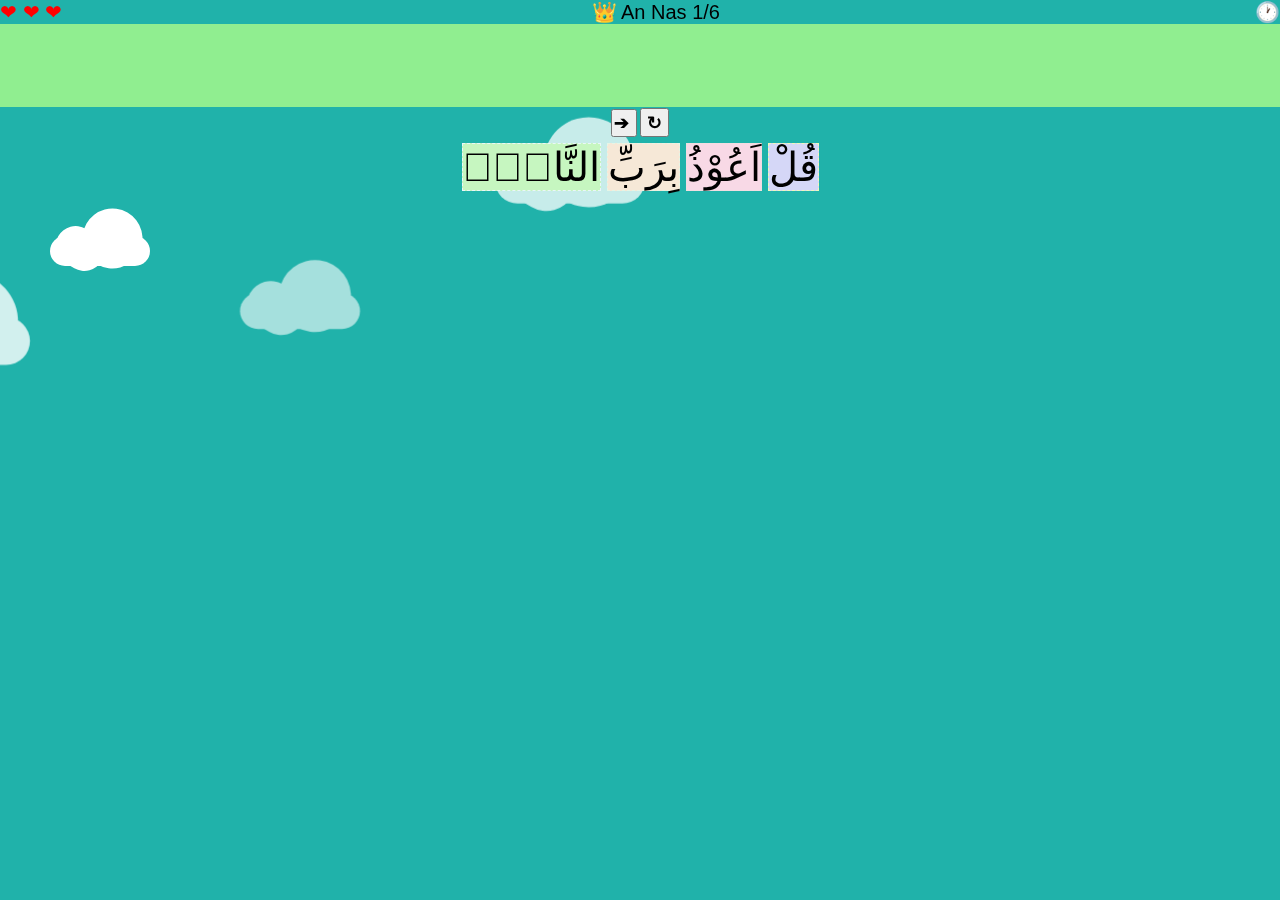
==== commit cf01a84c: "Add files via upload" ====
--- a/www/game.html
+++ b/www/game.html
@@ -1 +1 @@
-<!doctypehtml><html lang=id><title>Surat Alquran Arab, Latin & Terjemah Bahasa Indonesia</title><meta content=follow,index name=robots><meta content="IE=edge,chrome=1"http-equiv=X-UA-Compatible><meta content="Hedi Herdiana"name=author><meta charset=utf-8><meta content="width=device-width,initial-scale=1"name=viewport><meta content="Baca Surat Alquran lengkap bacaan arab, latin & terjemah Indonesia. Situs mudah dibaca, cepat dibuka & hemat kuota."name=description><meta content="Surat 'Alquran arab, latin & terjemah Indonesia"property=og:title><meta content="Baca Surat Alquran lengkap bacaan arab, latin & terjemah Indonesia. Situs mudah dibaca, cepat dibuka & hemat kuota."property=og:description><meta content=""property=og:url><meta content=notranslate name=google><link href=""rel=canonical><link href=assets/favicon.ico rel="shortcut icon"><link href=hedi.css rel=stylesheet><style>html{position:absolute;height:100%;width:100%;left:0;top:0;padding:0;margin:0}body{background:#20b2aa;margin:0;padding:0;font-family:arial}::-webkit-scrollbar{width:5px;height:5px}::-webkit-scrollbar-button{width:5px;height:5px}::-webkit-scrollbar-thumb{background:#a9a9a9;border:0 none #fff;border-radius:0}::-webkit-scrollbar-thumb:hover{background:#787878}::-webkit-scrollbar-thumb:active{background:#787878}::-webkit-scrollbar-track{background:#f1f1f1;border:0 none #fff;border-radius:0}::-webkit-scrollbar-track:hover{background:#f1f1f1}::-webkit-scrollbar-track:active{background:#f1f1f1}::-webkit-scrollbar-corner{background:0 0}@media only screen and (max-device-width:736px){::-webkit-scrollbar{width:0;height:0}::-webkit-scrollbar-button{width:0;height:0}}#clouds{position:fixed!important;top:121px!important;z-index:-1!important}@media (max-width:575px){html{font-size:12px!important}}@media (min-width:576px) and (max-width:767px){html{font-size:14px!important}}@media (min-width:768px) and (max-width:991px){html{font-size:16px!important}}@media (min-width:992px){html{font-size:18px!important}}</style><div id=data style=text-align:center><div id=soal style=text-align:center;font-size:12px;user-select:none></div></div><script src=cordova.js></script><script src=base64.min.js></script><script src=assets/db_surah.js></script><script src=assets/db_juz.js></script><script src=assets/db_quran.js></script><script src=assets/db_english.js></script><script src=assets/db_qs.js></script><script>var _0x5384=['164255IAARBq','floor','<button\x20style=\x22float:right;margin-left:15px;padding:5px\x22\x20onclick=','<div\x20style=\x22font-size:100px;text-align:\x20center;\x22><svg\x20xmlns=\x22http://www.w3.org/2000/svg\x22\x20xmlns:xlink=\x22http://www.w3.org/1999/xlink\x22\x20aria-hidden=\x22true\x22\x20focusable=\x22false\x22\x20width=\x221em\x22\x20height=\x221em\x22\x20style=\x22-ms-transform:\x20rotate(360deg);\x20-webkit-transform:\x20rotate(360deg);\x20transform:\x20rotate(360deg);\x22\x20preserveAspectRatio=\x22xMidYMid\x20meet\x22\x20viewBox=\x220\x200\x2064\x2064\x22><path\x20d=\x22M63.696\x2032.02c0\x2017.524-14.203\x2031.729-31.729\x2031.729S.238\x2049.545.238\x2032.02S14.441.29\x2031.968.29c17.525\x200\x2031.728\x2014.205\x2031.728\x2031.73\x22\x20fill=\x22#fbbf67\x22/><g\x20fill=\x22#633d19\x22><path\x20d=\x22M26.893\x2014.381l-1.215.339c-.061.016-.098.053-.151.079a.685.685\x200\x200\x200-.175.088a.873.873\x200\x200\x200-.215.245c-.014.018-.031.023-.043.045c-2.132\x203.676-5.792\x205.396-9.978\x204.533c-2.242-.458-2.332-1.396-4.433-.812c-.858.239-.901\x201.327-.219\x201.775c6.271\x204.158\x2014.316\x201.917\x2017.534-4.881c.352-.741-.248-1.65-1.105-1.411\x22/><path\x20d=\x22M36.27\x2014.381c.408.112.812.226\x201.217.339c.061.016.101.053.151.079a.725.725\x200\x200\x201\x20.176.088a.877.877\x200\x200\x201\x20.216.245c.012.018.029.023.043.045c2.132\x203.676\x205.793\x205.396\x209.977\x204.533c2.243-.458\x202.333-1.396\x204.434-.812c.858.239.901\x201.327.216\x201.775c-6.267\x204.158-14.312\x201.917-17.53-4.881c-.355-.741.241-1.65\x201.1-1.411\x22/></g><g\x20fill=\x22#fff\x22><path\x20d=\x22M27.506\x2032.948c0\x205.338-2.884\x209.658-6.447\x209.658s-6.453-4.32-6.453-9.658c0-5.333\x202.89-9.654\x206.453-9.654s6.447\x204.321\x206.447\x209.654\x22/><path\x20d=\x22M49.33\x2032.948c0\x205.338-2.885\x209.658-6.447\x209.658c-3.562\x200-6.45-4.32-6.45-9.658c0-5.333\x202.888-9.654\x206.45-9.654c3.562\x200\x206.447\x204.321\x206.447\x209.654\x22/></g><g\x20fill=\x22#25333a\x22><path\x20d=\x22M25.23\x2032.948c0\x202.798-1.87\x205.06-4.172\x205.06c-2.307\x200-4.174-2.262-4.174-5.06c0-2.794\x201.867-5.056\x204.174-5.056c2.302\x200\x204.172\x202.262\x204.172\x205.056\x22/><path\x20d=\x22M47.05\x2032.948c0\x202.798-1.867\x205.06-4.172\x205.06c-2.306\x200-4.176-2.262-4.176-5.06c0-2.794\x201.87-5.056\x204.176-5.056c2.305\x200\x204.172\x202.262\x204.172\x205.056\x22/></g><path\x20d=\x22M.064\x2046.4c0\x204.67\x203.112\x208.451\x206.955\x208.451c3.841\x200\x206.952-3.781\x206.952-8.451c0-4.666-3.111-16.18-6.952-16.18C3.176\x2030.22.064\x2041.73.064\x2046.4\x22\x20fill=\x22#58c5e8\x22/><path\x20d=\x22M21.5\x2054.691c-.627.711-.239\x201.902.788\x201.902c1.188\x200\x205.451-1.799\x209.68-1.799c4.734\x200\x209.421\x201.799\x209.68\x201.799c1.031\x200\x201.407-1.191.796-1.902c-5.672-6.543-15.281-6.543-20.944\x200\x22\x20fill=\x22#633d19\x22/></svg></div>','<button\x20\x20data-show=\x221\x22\x20style=\x22font-size:','setItem','loop','assets/WrongAnswer.mp3','#fff','substr','scrollTo','#kol_jwb\x20>\x20button[data-show=\x221\x22]','\x20tidak\x20bisa\x20diputar\x20silahkan\x20nyalakan\x20internet\x20anda','stop','indianred','getItem','<span\x20style=\x22float:right;\x22><span\x20id=\x22waktu\x22\x20style=\x22color:yellow;font-weight:bold;\x22></span>&nbsp;&#x1F550;</span></div>','#cf6e6e','al_fatihah,al_baqarah,ali_imran,an_nisa,al_maidah,al_anam,al_araf,al_anfal,at_taubah,yunus,hud,yusuf,ar_rad,ibrahim,al_hijr,an_nahl,al_isra,al_kahfi,maryam,taha,al_anbiya,al_hajj,al_muminun,an_nur,al_furqan,asy_syuara,an_naml,al_qasas,al_ankabut,ar_rum,luqman,as_sajdah,al_ahzab,saba,fatir,yasin,as_saffat,sad,az_zumar,gafir,fussilat,asy_syura,az_zukhruf,ad_dukhan,al_jasiyah,al_ahqaf,muhammad,al_fath,al_hujurat,qaf,az_zariyat,at_tur,an_najm,al_qamar,ar_rahman,al_waqiah,al_hadid,al_mujadilah,al_hasyr,al_mumtahanah,as_saff,al_jumuah,al_munafiqun,at_tagabun,at_talaq,at_tahrim,al_mulk,al_qalam,al_haqqah,al_maarij,nuh,al_jinn,al_muzzammil,al_muddassir,al_qiyamah,al_insan,al_mursalat,an_naba,an_naziat,abasa,at_takwir,al_infitar,al_mutaffifin,al_insyiqaq,al_buruj,at_tariq,al_ala,al_gasyiyah,al_fajr,al_balad,asy_syams,al_lail,ad_duha,asy_syarh,at_tin,al_alaq,al_qadr,al_bayyinah,al_zalzalah,al_adiyat,al_qariah,at_takasur,al_asr,al_humazah,al_fil,quraisy,al_maun,al_kausar,al_kafirun,an_nasr,al_lahab,al_ikhlas,al_falaq,an_nas','createElement','setAttribute','&#9746;','<div\x20style=\x22background:lightseagreen;text-transform:capitalize;font-size:20px;\x22><span\x20id=\x22nyawa\x22\x20style=\x22float:left;color:red\x22></span>\x20&#x1F451;\x20','<button\x20onclick=\x22undo()\x22\x20style=\x22font-size:18px;padding:\x201px;user-select:\x20none;-webkit-user-drag:\x20none;cursor:\x20pointer;font-weight:bold;\x22>&#10132;&nbsp;</button>','textContent','margin','</button>','nyawa','9PCVwuI','Coba\x20lagi','try\x20again\x20or\x20want\x20to\x20quit?','isian','au1','&#10084;\x20&#10084;\x20&#10084;','then','ori_soal(','timer','300px','onCounterEnd','life\x20is\x20up..','none','splice','<div\x20id=\x22overlay\x22\x20style=\x22position:\x20fixed;top:\x200;right:\x200;bottom:\x200;left:\x200;z-index:\x2099999999;background-color:\x20rgba(0,0,0,.2);overflow:\x20auto;\x22></div>','fit-content','overlay','</div>','window.location.replace(&apos;index.html&apos;)','<span\x20style=\x22color:red;\x22>&#10084;&#10084;&#10084;</span>\x20','50%',';direction:\x20rtl;margin:3px;text-align:right;border-style:\x20dashed;border-width:\x200.5px;user-select:\x20none;-webkit-user-drag:\x20none;cursor:\x20pointer;\x22\x20onclick=\x22jawab(this,','trim','&#10084;\x20&#10084;','maxWidth','minHeight','start','querySelectorAll','appendChild','auto','107438uWAFny','paused','3365nPLJdy','left','Keluar','assets/TimeUp.mp3','assets/GameOver.mp3','popmodal','767314eDLDKp','Sorry','pop','style','Quit','assets/CorrectAnswer.mp3','<button\x20id=\x22cek\x22\x20onclick=\x22cek(document.getElementById(&apos;isian&apos;).textContent,&apos;','backgroundColor','time\x20is\x20up..','translate(-50%,\x20-50%)','inline-block','><strong>','src','hash','match','<div\x20style=\x22margin-bottom:10px\x22><div\x20style=\x22font-weight:bold;\x22>','replace','location','170px','data-show','toString','40px','minWidth','waktu\x20sudah\x20habis..','&apos;,&apos;','split','</div></div>','lastgame','\x20<br>','</strong></button>','getElementById',',&apos;','display','Cancel','onerror','1025019UzdhDZ','undefined','300303vnnxzi','background','forEach','top','join','log','#kol_jwb\x20>\x20button','nyawa\x20sudah\x20habis..','1.1,2.142,2.253,3.92,4.24,4.148,5.83,6.111,7.88,8.41,9.94,11.6,12.53,15.2,17.1,18.75,21.1,23.1,25.21,27.60,29.45,33.31,36.22,39.32,41.47,46.1,51.31,58.1,67.1,78.1','210idcZFx','<div\x20id=\x22isian\x22\x20style=\x22height:75px;overflow-y:auto;font-size:','&#10084;','div','play',';this.parentNode.parentNode.parentNode.removeChild(this.parentNode.parentNode);document.body.removeAttribute(&apos;class&apos;)','language','soal','pause','toFixed','329149kwGiKN','generate_soal(','length','abs','volume','body','catch',';direction:\x20rtl;min-height:\x201.2em;padding:\x206px\x202px\x202px\x202px;background:lightgreen;display:\x20grid;\x20justify-content:\x20center;align-items:\x20center;\x22></div>','seconds','id-ID','&apos;)\x22>','position','coba\x20lagi\x20atau\x20mau\x20keluar?','tidak\x20bisa\x20diputar,\x20silahkan\x20nyalakan\x20internet\x20anda','innerHTML'];var _0x272a=function(_0x3ff70c,_0xca1c56){_0x3ff70c=_0x3ff70c-0x19e;var _0x53848e=_0x5384[_0x3ff70c];return _0x53848e;};var _0xbc8cc8=_0x272a;(function(_0x3cc61a,_0x3f5c9e){var _0x416aa3=_0x272a;while(!![]){try{var _0x17d234=-parseInt(_0x416aa3(0x1d8))*-parseInt(_0x416aa3(0x1f6))+parseInt(_0x416aa3(0x1f8))*-parseInt(_0x416aa3(0x1a3))+-parseInt(_0x416aa3(0x223))+parseInt(_0x416aa3(0x1bc))+-parseInt(_0x416aa3(0x1fe))+parseInt(_0x416aa3(0x221))+parseInt(_0x416aa3(0x1ad));if(_0x17d234===_0x3f5c9e)break;else _0x3cc61a['push'](_0x3cc61a['shift']());}catch(_0x12654a){_0x3cc61a['push'](_0x3cc61a['shift']());}}}(_0x5384,0xad9ba));var timer,userLang=navigator[_0xbc8cc8(0x1a9)]||navigator['userLanguage'],surat=_0xbc8cc8(0x1ce),juz=_0xbc8cc8(0x1a2),arr_surat=surat[_0xbc8cc8(0x217)](','),arr_juz=juz[_0xbc8cc8(0x217)](','),splitMyString=(_0x41bbe3,_0x28fb38)=>{var _0x3c6e68=_0xbc8cc8,_0x3aede4=_0x41bbe3[_0x3c6e68(0x217)]('\x20'),_0x374c5a=[];while(_0x3aede4[_0x3c6e68(0x1af)])_0x374c5a['push'](_0x3aede4[_0x3c6e68(0x1e5)](0x0,_0x28fb38)[_0x3c6e68(0x19e)]('\x20'));return _0x374c5a;};function generate_soal(_0x343617,_0x23e646,_0x3d6e0b){var _0x859f4e=_0xbc8cc8,_0xff3e0d,_0x1df2c3=_0x859f4e(0x213);localStorage['setItem']('lastgame',_0x859f4e(0x1ae)+_0x343617+','+_0x23e646+')');var _0x298f6b,_0x4c857e='',_0x13205d,_0x5e1532,_0x121740,_0x4ffea7,_0x1c561c,_0x1870a7;_0x343617=Math[_0x859f4e(0x1b0)](Number(_0x343617-0x1)),_0x23e646=Math[_0x859f4e(0x1b0)](Number(_0x23e646-0x1)),console[_0x859f4e(0x19f)](_0x859f4e(0x1df)+_0x343617+','+_0x23e646+')');arr_surat[_0x343617]!=null&&(_0xff3e0d=arr_surat[_0x343617][_0x859f4e(0x20e)](/_/g,'\x20'));_0x1c561c=_0x859f4e(0x1d2)+_0xff3e0d+'\x20'+Number(_0x23e646+0x1)+'/'+qs[_0x343617][_0x859f4e(0x1af)]+_0x859f4e(0x1cc),_0x4ffea7=_0x859f4e(0x1d3),_0x121740='<button\x20onclick=\x22reset()\x22\x20style=\x22font-size:18px;padding:\x200px;padding-top:3px;user-select:\x20none;-webkit-user-drag:\x20none;cursor:\x20pointer;font-weight:bold;\x22>&nbsp;&#x21bb;&nbsp;</button>',_0x298f6b='<div\x20id=\x22head_soal\x22\x20style=\x22position:\x20fixed;width:\x20100%;top:0px;\x22>'+_0x1c561c+_0x859f4e(0x1a4)+_0x1df2c3+_0x859f4e(0x1b4)+_0x4ffea7+'\x20'+_0x121740+_0x859f4e(0x1e9);var _0x338f95=/(\s+[۩|ۢۙ|ە|۞|ۖ|ۗ|ۘ|ۙ|ۚۛ])/g,_0x16763a=qs[_0x343617][_0x23e646][_0x859f4e(0x20e)](_0x338f95,'')['replace'](/۞/g,'');_0x16763a[_0x859f4e(0x20c)](/\s+/g)!=null?_0x1870a7=(_0x16763a['match'](/\s+/g)[_0x859f4e(0x1af)]/0xc)[_0x859f4e(0x1ac)]():_0x1870a7=0x1;var _0x37cb6e;_0x1870a7<=0x2?_0x37cb6e=0x1:_0x37cb6e=_0x1870a7;_0x13205d=splitMyString(_0x16763a,_0x37cb6e),shuffleArray(_0x13205d);for(var _0x20f581=0x0;_0x20f581<_0x13205d['length'];_0x20f581++){_0x13205d[_0x20f581]!=''&&_0x13205d[_0x20f581]!=null&&(_0x4c857e+=_0x859f4e(0x1c0)+_0x1df2c3+';border-color:'+getColor()+';background:'+getColor()+_0x859f4e(0x1ed)+_0x13205d[_0x859f4e(0x1af)]+_0x859f4e(0x21d)+_0x16763a+'&apos;,&apos;'+_0x343617+'.'+_0x23e646+_0x859f4e(0x1b7)+_0x13205d[_0x20f581]+_0x859f4e(0x1d6));}_0x5e1532=_0x859f4e(0x204)+_0x16763a+_0x859f4e(0x216)+_0x343617+'.'+_0x23e646+'&apos;)\x22\x20style=\x22font-size:'+_0x1df2c3+';padding:\x200px;margin-top:\x205px;user-select:\x20none;-webkit-user-drag:\x20none;cursor:\x20pointer;\x22>&#10132;\x20check</button>',document['getElementById'](_0x859f4e(0x1aa))[_0x859f4e(0x1bb)]=_0x298f6b+'<div\x20id=\x22kol_jwb\x22\x20style=\x22text-align:center;margin-top:\x20140px;padding-bottom:\x20280px;\x22>'+_0x4c857e+_0x859f4e(0x1e9),window[_0x859f4e(0x1c6)](0x0,0x0),_0x3d6e0b!=null?document[_0x859f4e(0x21c)](_0x859f4e(0x1d7))['innerHTML']=nyawa(0x3):document[_0x859f4e(0x21c)]('nyawa')['innerHTML']=nyawa(localStorage[_0x859f4e(0x1cb)](_0x859f4e(0x1d7))),clear_all_interval(),myCounter=new Countdown({'seconds':0x9,'onUpdateStatus':function(_0x1c4844){var _0x1d3b57=_0x859f4e;document[_0x1d3b57(0x21c)]('waktu')['innerHTML']=_0x1c4844;},'onCounterEnd':function(){var _0x1ac92a=_0x859f4e;PlayPause(_0x1ac92a(0x1dc),_0x1ac92a(0x1fb)),kurangi_nyawa(),setTimeout(function(){var _0xa5fcd8=_0x1ac92a;myCounter[_0xa5fcd8(0x1f2)]();},0xfa);}}),myCounter[_0x859f4e(0x1f2)]();}function clear_all_interval(){var _0x272539=_0xbc8cc8,_0x20c942=window['setInterval'](_0x272539(0x1e0),0x270f);for(var _0x3ecd42=0x1;_0x3ecd42<_0x20c942;_0x3ecd42++){_0x20c942!=undefined&&_0x20c942!=_0x272539(0x222)&&window['clearInterval'](_0x3ecd42);}}function Countdown(_0x14285f){var _0x548de1=_0xbc8cc8,_0x3eb4df=this,_0x5f43b0=_0x14285f[_0x548de1(0x1b5)]||0xa,_0x48b38f=_0x14285f['onUpdateStatus']||function(){},_0x2eea19=_0x14285f[_0x548de1(0x1e2)]||function(){};function _0x129f86(){var _0x18f454=_0x548de1;_0x48b38f(_0x5f43b0),_0x5f43b0===0x0&&(_0x2eea19(),_0x3eb4df[_0x18f454(0x1c9)]()),_0x5f43b0--;}this['start']=function(){clearInterval(timer),timer=0x0,_0x5f43b0=_0x14285f['seconds'],timer=setInterval(_0x129f86,0x3e8);},this[_0x548de1(0x1c9)]=function(){clearInterval(timer);};}function jawab(_0x762bfd,_0x250004,_0x29225f,_0xf55e2a){var _0xf0940=_0xbc8cc8;document[_0xf0940(0x21c)](_0xf0940(0x1db))[_0xf0940(0x1d4)]+='\x20'+_0x762bfd[_0xf0940(0x1d4)],_0x762bfd[_0xf0940(0x201)]['display']=_0xf0940(0x1e4),_0x762bfd[_0xf0940(0x1d0)](_0xf0940(0x211),'0'),document[_0xf0940(0x1f3)](_0xf0940(0x1c7))[_0xf0940(0x1af)]==0x0&&cek(document['getElementById'](_0xf0940(0x1db))[_0xf0940(0x1d4)],_0x29225f,_0xf55e2a),document[_0xf0940(0x21c)](_0xf0940(0x1db))['scrollTo'](0x0,document[_0xf0940(0x21c)](_0xf0940(0x1db))['scrollHeight']);}function cek(_0x55f4fc,_0x1bc774,_0x1602d6){var _0xea4069=_0xbc8cc8;_0x55f4fc=_0x55f4fc[_0xea4069(0x1ee)](),_0x1bc774=_0x1bc774[_0xea4069(0x1ee)]();if(_0x55f4fc===_0x1bc774){document['body'][_0xea4069(0x201)][_0xea4069(0x205)]='mediumseagreen',PlayPause(_0xea4069(0x1dc),_0xea4069(0x203));var _0x404690,_0x5ee8e6;arr_next=_0x1602d6[_0xea4069(0x217)]('.'),_0x404690=Number(arr_next[0x0])+0x1,_0x5ee8e6=Number(arr_next[0x1])+0x2,_0x5ee8e6<=qs[arr_next[0x0]]['length']?console['log'](arr_next[0x1]+'<'+qs[arr_next[0x0]][_0xea4069(0x1af)]):_0x404690<0x72?(console[_0xea4069(0x19f)]('next\x20surah:\x20'+Number(_0x404690+0x1)),_0x404690=_0x404690-0x1,_0x5ee8e6=0x1):(_0x404690=_0x404690-0x1,_0x5ee8e6=0x1),document['getElementById'](_0xea4069(0x1db))['innerHTML']='&#9745;',setTimeout(function(){var _0x55363e=_0xea4069;document[_0x55363e(0x1b2)][_0x55363e(0x201)][_0x55363e(0x205)]='',generate_soal(_0x404690,_0x5ee8e6);},0x1f4);}else PlayPause(_0xea4069(0x1dc),_0xea4069(0x1c3)),kurangi_nyawa(),document['getElementById'](_0xea4069(0x1db))[_0xea4069(0x201)][_0xea4069(0x224)]=_0xea4069(0x1cd),document[_0xea4069(0x1b2)][_0xea4069(0x201)][_0xea4069(0x205)]=_0xea4069(0x1ca),document[_0xea4069(0x21c)](_0xea4069(0x1db))['innerHTML']=_0xea4069(0x1d1),setTimeout(function(){var _0x33cbc5=_0xea4069;document[_0x33cbc5(0x21c)](_0x33cbc5(0x1db))['style'][_0x33cbc5(0x205)]='lightgreen',document['body'][_0x33cbc5(0x201)][_0x33cbc5(0x205)]='',reset();},0x1f4);}function kurangi_nyawa(){var _0x10f73a=_0xbc8cc8,_0x439e7c;userLang=='id-ID'?_0x439e7c=[_0x10f73a(0x215),_0x10f73a(0x1a1),_0x10f73a(0x1b9),_0x10f73a(0x1d9),_0x10f73a(0x1fa),'Maaf']:_0x439e7c=[_0x10f73a(0x206),_0x10f73a(0x1e3),_0x10f73a(0x1da),'Try\x20again',_0x10f73a(0x202),_0x10f73a(0x1ff)],localStorage['setItem'](_0x10f73a(0x1d7),localStorage[_0x10f73a(0x1cb)](_0x10f73a(0x1d7))-0x1),localStorage[_0x10f73a(0x1cb)](_0x10f73a(0x1d7))<=0x0?(document[_0x10f73a(0x21c)](_0x10f73a(0x1d7))[_0x10f73a(0x1bb)]=nyawa(localStorage[_0x10f73a(0x1cb)](_0x10f73a(0x1d7))),setTimeout(function(){var _0x449cc6=_0x10f73a;PlayPause(_0x449cc6(0x1dc),_0x449cc6(0x1fc)),clear_all_interval();var _0x1a2d95=_0x449cc6(0x1bf);document[_0x449cc6(0x21c)]('waktu')['textContent']=='0'?mui_dialog(_0x1a2d95+'&#x1F550;\x20'+_0x439e7c[0x0]+_0x449cc6(0x21a)+_0x439e7c[0x2],_0x449cc6(0x1ea),_0x439e7c[0x5]+'..',_0x439e7c[0x3],_0x439e7c[0x4]):mui_dialog(_0x1a2d95+_0x449cc6(0x1eb)+_0x439e7c[0x1]+_0x449cc6(0x21a)+_0x439e7c[0x2],_0x449cc6(0x1ea),_0x439e7c[0x5]+'..',_0x439e7c[0x3],_0x439e7c[0x4]);},0x1f4)):document[_0x10f73a(0x21c)](_0x10f73a(0x1d7))[_0x10f73a(0x1bb)]=nyawa(localStorage[_0x10f73a(0x1cb)](_0x10f73a(0x1d7)));}function nyawa(_0x1e57a9){var _0x10e8b6=_0xbc8cc8;if(_0x1e57a9=='3')return _0x10e8b6(0x1dd);else{if(_0x1e57a9=='2')return _0x10e8b6(0x1ef);else return _0x1e57a9==='1'?_0x10e8b6(0x1a5):'';}}function reset(){var _0x3eec68=_0xbc8cc8;document[_0x3eec68(0x21c)](_0x3eec68(0x1db))[_0x3eec68(0x1d4)]='',document['querySelectorAll'](_0x3eec68(0x1a0))[_0x3eec68(0x225)](_0x5beceb=>{var _0x5a7d04=_0x3eec68;_0x5beceb[_0x5a7d04(0x201)][_0x5a7d04(0x21e)]=_0x5a7d04(0x208),_0x5beceb[_0x5a7d04(0x1d0)](_0x5a7d04(0x211),'1');});}function undo(){var _0x3a1620=_0xbc8cc8,_0x4303a2=document[_0x3a1620(0x21c)](_0x3a1620(0x1db)),_0xceeb0f=_0x4303a2[_0x3a1620(0x1d4)][_0x3a1620(0x217)]('\x20'),_0x302ce5=_0xceeb0f[_0x3a1620(0x200)]();document[_0x3a1620(0x1f3)](_0x3a1620(0x1a0))[_0x3a1620(0x225)](_0x21949d=>{var _0x3abbdc=_0x3a1620;_0x21949d['textContent']==_0x302ce5&&(_0x21949d[_0x3abbdc(0x201)][_0x3abbdc(0x21e)]='inline-block',_0x21949d[_0x3abbdc(0x1d0)](_0x3abbdc(0x211),'1'));}),_0x4303a2[_0x3a1620(0x1d4)]=_0xceeb0f[_0x3a1620(0x19e)]('\x20');}function shuffleArray(_0x218d92){var _0x1b3794=_0xbc8cc8;for(let _0x4d1136=_0x218d92[_0x1b3794(0x1af)]-0x1;_0x4d1136>0x0;_0x4d1136--){const _0x176339=Math[_0x1b3794(0x1bd)](Math['random']()*(_0x4d1136+0x1));[_0x218d92[_0x4d1136],_0x218d92[_0x176339]]=[_0x218d92[_0x176339],_0x218d92[_0x4d1136]];}}function getColor(){return'hsl('+0x168*Math['random']()+','+(0x19+0x46*Math['random']())+'%,'+(0x55+0xa*Math['random']())+'%)';}function PlayPause(_0xe3da61,_0x410391){var _0x31f95c=_0xbc8cc8,_0x30ec27;userLang==_0x31f95c(0x1b6)?_0x30ec27=_0x31f95c(0x1ba):_0x30ec27='can\x20not\x20be\x20played,\x20please\x20turn\x20on\x20your\x20internet';var _0x13914d=_0x410391[_0x31f95c(0x217)]('/')['pop'](),_0x274488=document[_0x31f95c(0x21c)](_0xe3da61);_0x274488[_0x31f95c(0x20a)]=_0x410391,_0x274488[_0x31f95c(0x1b1)]=0x1,_0x274488[_0x31f95c(0x1c2)]=![],_0x274488[_0x31f95c(0x220)]=function(){var _0x47bdf9=_0x31f95c;alert(_0x13914d+_0x47bdf9(0x1c8));};var _0x2768bc=_0x274488[_0x31f95c(0x1f7)]?_0x274488[_0x31f95c(0x1a7)]():_0x274488[_0x31f95c(0x1ab)]();_0x2768bc!==undefined&&_0x2768bc[_0x31f95c(0x1de)](_0x54689a=>{})[_0x31f95c(0x1b3)](_0x4e5ac5=>{});}function mui_dialog(_0x439cca,_0x1ec963,_0x50a9d2='',_0x43eeca=_0xbc8cc8(0x21f),_0x1f47af='OK'){var _0x3e5e39=_0xbc8cc8,_0x2f0c52=_0x3e5e39(0x1e6);document[_0x3e5e39(0x1b2)]['innerHTML']+=_0x2f0c52;var _0x21c9da=_0x3e5e39(0x1a8),_0x55e567=';if((/Mobi|Android/i.test(navigator.userAgent))){admob.interstitial.prepare();admob.interstitial.show();}',_0x368091=';localStorage.setItem(\x27nyawa\x27,\x273\x27);'+localStorage[_0x3e5e39(0x1cb)](_0x3e5e39(0x219))+';',_0x1d4276=document[_0x3e5e39(0x1cf)](_0x3e5e39(0x1a6));_0x1d4276['id']=_0x3e5e39(0x1fd),_0x1d4276[_0x3e5e39(0x201)][_0x3e5e39(0x214)]=_0x3e5e39(0x1e7),_0x1d4276['style'][_0x3e5e39(0x1f0)]=_0x3e5e39(0x1e1),_0x1d4276['style'][_0x3e5e39(0x1f1)]=_0x3e5e39(0x210),_0x1d4276[_0x3e5e39(0x201)][_0x3e5e39(0x1d5)]=_0x3e5e39(0x1f5),_0x1d4276[_0x3e5e39(0x201)]['padding']='15px',_0x1d4276[_0x3e5e39(0x201)][_0x3e5e39(0x1b8)]='absolute',_0x1d4276[_0x3e5e39(0x201)][_0x3e5e39(0x226)]='50%',_0x1d4276[_0x3e5e39(0x201)][_0x3e5e39(0x1f9)]=_0x3e5e39(0x1ec),_0x1d4276[_0x3e5e39(0x201)]['transform']=_0x3e5e39(0x207),_0x1d4276['style']['backgroundColor']=_0x3e5e39(0x1c4),_0x1d4276[_0x3e5e39(0x1bb)]+=_0x3e5e39(0x20d)+_0x50a9d2+'</div><br><div>'+_0x439cca+_0x3e5e39(0x218),_0x1d4276[_0x3e5e39(0x1bb)]+=_0x3e5e39(0x1be)+_0x1ec963+_0x21c9da+'><strong>'+_0x1f47af+_0x3e5e39(0x21b),_0x1ec963!=null&&_0x1ec963!==0x0&&(_0x1d4276['innerHTML']+='<button\x20style=\x22float:right;padding:5px\x22\x20onclick='+_0x21c9da+_0x55e567+_0x368091+_0x3e5e39(0x209)+_0x43eeca+_0x3e5e39(0x21b)),document['getElementById'](_0x3e5e39(0x1e8))[_0x3e5e39(0x1f4)](_0x1d4276);}if(window[_0xbc8cc8(0x20f)][_0xbc8cc8(0x20b)][_0xbc8cc8(0x1c5)](0x1)[_0xbc8cc8(0x212)]()=='')localStorage[_0xbc8cc8(0x1c1)](_0xbc8cc8(0x1d7),'3'),generate_soal(0x72,0x1);else{var nohash=window[_0xbc8cc8(0x20f)][_0xbc8cc8(0x20b)]['substr'](0x1)[_0xbc8cc8(0x212)]()[_0xbc8cc8(0x217)]('_');generate_soal(nohash[0x0],nohash[0x1]);}</script><style>*{margin:0;padding:0}@-ms-viewport{width:device-width}#clouds{padding:100px 0}.cloud{transform:scale(.5);width:200px;height:60px;background:#fff;border-radius:200px;-moz-border-radius:200px;-webkit-border-radius:200px;position:relative}.cloud:after,.cloud:before{content:'';position:absolute;background:#fff;width:100px;height:80px;position:absolute;top:-15px;left:10px;border-radius:100px;-moz-border-radius:100px;-webkit-border-radius:100px;-webkit-transform:rotate(30deg);transform:rotate(30deg);-moz-transform:rotate(30deg)}.cloud:after{width:120px;height:120px;top:-55px;left:auto;right:15px}.x1{-webkit-animation:moveclouds 5s linear infinite;-moz-animation:moveclouds 5s linear infinite;-o-animation:moveclouds 5s linear infinite}.x2{left:200px;-webkit-transform:scale(.6);-moz-transform:scale(.6);transform:scale(.6);opacity:.6;-webkit-animation:moveclouds 15s linear infinite;-moz-animation:moveclouds 15s linear infinite;-o-animation:moveclouds 15s linear infinite}.x3{left:-250px;top:-200px;-webkit-transform:scale(.8);-moz-transform:scale(.8);transform:scale(.8);opacity:.8;-webkit-animation:moveclouds 10s linear infinite;-moz-animation:moveclouds 10s linear infinite;-o-animation:moveclouds 10s linear infinite}.x4{left:470px;top:-250px;-webkit-transform:scale(.75);-moz-transform:scale(.75);transform:scale(.75);opacity:.75;-webkit-animation:moveclouds 8s linear infinite;-moz-animation:moveclouds 8s linear infinite;-o-animation:moveclouds 8s linear infinite}.x5{left:-150px;top:-150px;-webkit-transform:scale(.8);-moz-transform:scale(.8);transform:scale(.8);opacity:.8;-webkit-animation:moveclouds 10s linear infinite;-moz-animation:moveclouds 10s linear infinite;-o-animation:moveclouds 10s linear infinite}@-webkit-keyframes moveclouds{0%{margin-left:1000px}100%{margin-left:-1000px}}@-moz-keyframes moveclouds{0%{margin-left:1000px}100%{margin-left:-1000px}}@-o-keyframes moveclouds{0%{margin-left:1000px}100%{margin-left:-1000px}}audio::-webkit-media-controls-panel,video::-webkit-media-controls-panel{background-color:#20b2aa!important;color:#000}#au1{position:fixed;bottom:0;background:0 0;width:100%;height:25px;visibility:hidden}</style><div id=clouds><div class="cloud x1"></div><div class="cloud x2"></div><div class="cloud x3"></div><div class="cloud x4"></div><div class="cloud x5"></div></div><audio controls controlslist=nodownload id=au1></audio>
+<!doctypehtml><html lang=id><title>Surat Alquran Arab, Latin & Terjemah Bahasa Indonesia</title><meta content=follow,index name=robots><meta content="IE=edge,chrome=1"http-equiv=X-UA-Compatible><meta content="Hedi Herdiana"name=author><meta charset=utf-8><meta content="width=device-width,initial-scale=1"name=viewport><meta content="Baca Surat Alquran lengkap bacaan arab, latin & terjemah Indonesia. Situs mudah dibaca, cepat dibuka & hemat kuota."name=description><meta content="Surat 'Alquran arab, latin & terjemah Indonesia"property=og:title><meta content="Baca Surat Alquran lengkap bacaan arab, latin & terjemah Indonesia. Situs mudah dibaca, cepat dibuka & hemat kuota."property=og:description><meta content=""property=og:url><meta content=notranslate name=google><link href=""rel=canonical><link href=assets/favicon.ico rel="shortcut icon"><link href=hedi.css rel=stylesheet><style>html{position:absolute;height:100%;width:100%;left:0;top:0;padding:0;margin:0}body{background:#20b2aa;margin:0;padding:0;font-family:arial}::-webkit-scrollbar{width:5px;height:5px}::-webkit-scrollbar-button{width:5px;height:5px}::-webkit-scrollbar-thumb{background:#a9a9a9;border:0 none #fff;border-radius:0}::-webkit-scrollbar-thumb:hover{background:#787878}::-webkit-scrollbar-thumb:active{background:#787878}::-webkit-scrollbar-track{background:#f1f1f1;border:0 none #fff;border-radius:0}::-webkit-scrollbar-track:hover{background:#f1f1f1}::-webkit-scrollbar-track:active{background:#f1f1f1}::-webkit-scrollbar-corner{background:0 0}@media only screen and (max-device-width:736px){::-webkit-scrollbar{width:0;height:0}::-webkit-scrollbar-button{width:0;height:0}}#clouds{position:fixed!important;top:121px!important;z-index:-1!important}@media (max-width:575px){html{font-size:12px!important}}@media (min-width:576px) and (max-width:767px){html{font-size:14px!important}}@media (min-width:768px) and (max-width:991px){html{font-size:16px!important}}@media (min-width:992px){html{font-size:18px!important}}</style><div id=data style=text-align:center><div id=soal style=text-align:center;font-size:12px;user-select:none></div></div><script src=cordova.js></script><script src=base64.min.js></script><script src=assets/db_surah.js></script><script src=assets/db_juz.js></script><script src=assets/db_quran.js></script><script src=assets/db_english.js></script><script src=assets/db_qs.js></script><script>var _0x3bb5=['div','Keluar','popmodal','clearInterval','try\x20again\x20or\x20want\x20to\x20quit?','window.location.replace(&apos;index.html&apos;)','<button\x20onclick=\x22undo()\x22\x20style=\x22font-size:18px;padding:\x201px;user-select:\x20none;-webkit-user-drag:\x20none;cursor:\x20pointer;font-weight:bold;\x22>&#10132;&nbsp;</button>','<button\x20id=\x22cek\x22\x20onclick=\x22cek(document.getElementById(&apos;isian&apos;).textContent,&apos;','</strong></button>','assets/GameOver.mp3','<button\x20onclick=\x22reset()\x22\x20style=\x22font-size:18px;padding:\x200px;margin-top:1px;padding-top:2px;padding-bottom:1px;user-select:\x20none;-webkit-user-drag:\x20none;cursor:\x20pointer;font-weight:bold;\x22>&nbsp;&#x21bb;&nbsp;</button>','<div\x20id=\x22isian\x22\x20style=\x22height:75px;overflow-y:auto;font-size:','loop','117302fjryRA','76595qlWMKz','lightgreen','then','waktu','<span\x20style=\x22color:red;\x22>&#10084;&#10084;&#10084;</span>\x20','<span\x20style=\x22float:right;\x22><span\x20id=\x22waktu\x22\x20style=\x22color:yellow;font-weight:bold;\x22></span>&nbsp;&#x1F550;</span></div>','margin',',&apos;','setItem','nyawa','timer','1.1,2.142,2.253,3.92,4.24,4.148,5.83,6.111,7.88,8.41,9.94,11.6,12.53,15.2,17.1,18.75,21.1,23.1,25.21,27.60,29.45,33.31,36.22,39.32,41.47,46.1,51.31,58.1,67.1,78.1','inline-block','style','setAttribute','coba\x20lagi\x20atau\x20mau\x20keluar?','lastgame','<div\x20style=\x22font-size:100px;text-align:\x20center;\x22><svg\x20xmlns=\x22http://www.w3.org/2000/svg\x22\x20xmlns:xlink=\x22http://www.w3.org/1999/xlink\x22\x20aria-hidden=\x22true\x22\x20focusable=\x22false\x22\x20width=\x221em\x22\x20height=\x221em\x22\x20style=\x22-ms-transform:\x20rotate(360deg);\x20-webkit-transform:\x20rotate(360deg);\x20transform:\x20rotate(360deg);\x22\x20preserveAspectRatio=\x22xMidYMid\x20meet\x22\x20viewBox=\x220\x200\x2064\x2064\x22><path\x20d=\x22M63.696\x2032.02c0\x2017.524-14.203\x2031.729-31.729\x2031.729S.238\x2049.545.238\x2032.02S14.441.29\x2031.968.29c17.525\x200\x2031.728\x2014.205\x2031.728\x2031.73\x22\x20fill=\x22#fbbf67\x22/><g\x20fill=\x22#633d19\x22><path\x20d=\x22M26.893\x2014.381l-1.215.339c-.061.016-.098.053-.151.079a.685.685\x200\x200\x200-.175.088a.873.873\x200\x200\x200-.215.245c-.014.018-.031.023-.043.045c-2.132\x203.676-5.792\x205.396-9.978\x204.533c-2.242-.458-2.332-1.396-4.433-.812c-.858.239-.901\x201.327-.219\x201.775c6.271\x204.158\x2014.316\x201.917\x2017.534-4.881c.352-.741-.248-1.65-1.105-1.411\x22/><path\x20d=\x22M36.27\x2014.381c.408.112.812.226\x201.217.339c.061.016.101.053.151.079a.725.725\x200\x200\x201\x20.176.088a.877.877\x200\x200\x201\x20.216.245c.012.018.029.023.043.045c2.132\x203.676\x205.793\x205.396\x209.977\x204.533c2.243-.458\x202.333-1.396\x204.434-.812c.858.239.901\x201.327.216\x201.775c-6.267\x204.158-14.312\x201.917-17.53-4.881c-.355-.741.241-1.65\x201.1-1.411\x22/></g><g\x20fill=\x22#fff\x22><path\x20d=\x22M27.506\x2032.948c0\x205.338-2.884\x209.658-6.447\x209.658s-6.453-4.32-6.453-9.658c0-5.333\x202.89-9.654\x206.453-9.654s6.447\x204.321\x206.447\x209.654\x22/><path\x20d=\x22M49.33\x2032.948c0\x205.338-2.885\x209.658-6.447\x209.658c-3.562\x200-6.45-4.32-6.45-9.658c0-5.333\x202.888-9.654\x206.45-9.654c3.562\x200\x206.447\x204.321\x206.447\x209.654\x22/></g><g\x20fill=\x22#25333a\x22><path\x20d=\x22M25.23\x2032.948c0\x202.798-1.87\x205.06-4.172\x205.06c-2.307\x200-4.174-2.262-4.174-5.06c0-2.794\x201.867-5.056\x204.174-5.056c2.302\x200\x204.172\x202.262\x204.172\x205.056\x22/><path\x20d=\x22M47.05\x2032.948c0\x202.798-1.867\x205.06-4.172\x205.06c-2.306\x200-4.176-2.262-4.176-5.06c0-2.794\x201.87-5.056\x204.176-5.056c2.305\x200\x204.172\x202.262\x204.172\x205.056\x22/></g><path\x20d=\x22M.064\x2046.4c0\x204.67\x203.112\x208.451\x206.955\x208.451c3.841\x200\x206.952-3.781\x206.952-8.451c0-4.666-3.111-16.18-6.952-16.18C3.176\x2030.22.064\x2041.73.064\x2046.4\x22\x20fill=\x22#58c5e8\x22/><path\x20d=\x22M21.5\x2054.691c-.627.711-.239\x201.902.788\x201.902c1.188\x200\x205.451-1.799\x209.68-1.799c4.734\x200\x209.421\x201.799\x209.68\x201.799c1.031\x200\x201.407-1.191.796-1.902c-5.672-6.543-15.281-6.543-20.944\x200\x22\x20fill=\x22#633d19\x22/></svg></div>','isian','\x20<br>','\x20tidak\x20bisa\x20diputar\x20silahkan\x20nyalakan\x20internet\x20anda','<div\x20style=\x22margin-bottom:10px\x22><div\x20style=\x22font-weight:bold;\x22>','assets/TimeUp.mp3','transform','minHeight','trim','undefined','<div\x20style=\x22background:lightseagreen;text-transform:capitalize;font-size:20px;\x22><span\x20id=\x22nyawa\x22\x20style=\x22float:left;color:red\x22></span>\x20&#x1F451;\x20','auto','stop','ori_soal(','au1','4HWzJPn','><strong>','&#x1F550;\x20','fit-content','time\x20is\x20up..','language','play','prepare','src','userLanguage','life\x20is\x20up..','position','&#10084;\x20&#10084;',';background:','display','pop','abs','hash','minWidth','&apos;,&apos;','mediumseagreen','replace','<button\x20\x20data-show=\x221\x22\x20style=\x22font-size:','generate_soal(','join','textContent',';border-color:','Cancel','Maaf','start','<button\x20style=\x22float:right;margin-left:15px;padding:5px\x22\x20onclick=','&#10084;\x20&#10084;\x20&#10084;','forEach','nyawa\x20sudah\x20habis..','overlay','id-ID','random','tidak\x20bisa\x20diputar,\x20silahkan\x20nyalakan\x20internet\x20anda','data-show','config','querySelectorAll','createElement','getElementById','Sorry','#fff',';if((/Mobi|Android/i.test(navigator.userAgent))){admob.interstitial.prepare();admob.interstitial.show();}','waktu\x20sudah\x20habis..','backgroundColor','#kol_jwb\x20>\x20button','243265woGkRq','next\x20surah:\x20',';padding:\x200px;margin-top:\x205px;user-select:\x20none;-webkit-user-drag:\x20none;cursor:\x20pointer;\x22>&#10132;\x20check</button>','split','24004IBXYXN','234383DrrTNa','3TZzGkt','ca-app-pub-5534349488129893/7558631445','#cf6e6e','match','15539pbdGeH','log','&#9745;','indianred','3wNZkVj',';direction:\x20rtl;margin:3px;text-align:right;border-style:\x20dashed;border-width:\x200.5px;user-select:\x20none;-webkit-user-drag:\x20none;cursor:\x20pointer;\x22\x20onclick=\x22jawab(this,','push','appendChild','left','170px','assets/WrongAnswer.mp3','substr','assets/hint.mp3','body','&#10084;','innerHTML','volume','assets/CorrectAnswer.mp3','location','</div>','71487HAgyJx','getItem','&apos;)\x22\x20style=\x22font-size:','</div><br><div>','can\x20not\x20be\x20played,\x20please\x20turn\x20on\x20your\x20internet','onCounterEnd','toFixed','length','Quit','setInterval','</button>','1rxtFBO','40px','<div\x20id=\x22overlay\x22\x20style=\x22position:\x20fixed;top:\x200;right:\x200;bottom:\x200;left:\x200;z-index:\x2099999999;background-color:\x20rgba(0,0,0,.2);overflow:\x20auto;\x22></div>','Try\x20again','translate(-50%,\x20-50%)','50%','banner','userAgent','top','soal','Coba\x20lagi','seconds'];var _0x2ffe=function(_0x55f664,_0x5c0e16){_0x55f664=_0x55f664-0x17b;var _0x3bb557=_0x3bb5[_0x55f664];return _0x3bb557;};var _0x5b4e44=_0x2ffe;(function(_0x53d776,_0x53238d){var _0x412888=_0x2ffe;while(!![]){try{var _0x2e73b7=-parseInt(_0x412888(0x1a5))*parseInt(_0x412888(0x1da))+parseInt(_0x412888(0x184))+parseInt(_0x412888(0x1d6))+parseInt(_0x412888(0x1db))*parseInt(_0x412888(0x1ff))+parseInt(_0x412888(0x1dc))*-parseInt(_0x412888(0x185))+-parseInt(_0x412888(0x1e4))*-parseInt(_0x412888(0x1e0))+parseInt(_0x412888(0x1f4));if(_0x2e73b7===_0x53238d)break;else _0x53d776['push'](_0x53d776['shift']());}catch(_0x5ba4a7){_0x53d776['push'](_0x53d776['shift']());}}}(_0x3bb5,0x5e8b5));/Mobi|Android/i['test'](navigator[_0x5b4e44(0x206)])&&(admob['banner'][_0x5b4e44(0x1cc)]({'id':'ca-app-pub-5534349488129893/3304220923'}),admob['interstitial'][_0x5b4e44(0x1cc)]({'id':'ca-app-pub-5534349488129893/2921077543'}),admob['rewardvideo']['config']({'id':_0x5b4e44(0x1dd)}),admob[_0x5b4e44(0x205)][_0x5b4e44(0x1ac)](),admob['banner']['show']());var timer,userLang=navigator[_0x5b4e44(0x1aa)]||navigator[_0x5b4e44(0x1ae)],surat='al_fatihah,al_baqarah,ali_imran,an_nisa,al_maidah,al_anam,al_araf,al_anfal,at_taubah,yunus,hud,yusuf,ar_rad,ibrahim,al_hijr,an_nahl,al_isra,al_kahfi,maryam,taha,al_anbiya,al_hajj,al_muminun,an_nur,al_furqan,asy_syuara,an_naml,al_qasas,al_ankabut,ar_rum,luqman,as_sajdah,al_ahzab,saba,fatir,yasin,as_saffat,sad,az_zumar,gafir,fussilat,asy_syura,az_zukhruf,ad_dukhan,al_jasiyah,al_ahqaf,muhammad,al_fath,al_hujurat,qaf,az_zariyat,at_tur,an_najm,al_qamar,ar_rahman,al_waqiah,al_hadid,al_mujadilah,al_hasyr,al_mumtahanah,as_saff,al_jumuah,al_munafiqun,at_tagabun,at_talaq,at_tahrim,al_mulk,al_qalam,al_haqqah,al_maarij,nuh,al_jinn,al_muzzammil,al_muddassir,al_qiyamah,al_insan,al_mursalat,an_naba,an_naziat,abasa,at_takwir,al_infitar,al_mutaffifin,al_insyiqaq,al_buruj,at_tariq,al_ala,al_gasyiyah,al_fajr,al_balad,asy_syams,al_lail,ad_duha,asy_syarh,at_tin,al_alaq,al_qadr,al_bayyinah,al_zalzalah,al_adiyat,al_qariah,at_takasur,al_asr,al_humazah,al_fil,quraisy,al_maun,al_kausar,al_kafirun,an_nasr,al_lahab,al_ikhlas,al_falaq,an_nas',juz=_0x5b4e44(0x190),arr_surat=surat[_0x5b4e44(0x1d9)](','),arr_juz=juz['split'](','),splitMyString=(_0x5773f8,_0x276cf9)=>{var _0x46d393=_0x5b4e44,_0x4831f2=_0x5773f8[_0x46d393(0x1d9)]('\x20'),_0x10cb82=[];while(_0x4831f2[_0x46d393(0x1fb)])_0x10cb82[_0x46d393(0x1e6)](_0x4831f2['splice'](0x0,_0x276cf9)[_0x46d393(0x1bd)]('\x20'));return _0x10cb82;};function generate_soal(_0x1a9a53,_0x81ea18,_0x56063c){var _0x521dda=_0x5b4e44,_0x77a826,_0xd15839=_0x521dda(0x200);localStorage[_0x521dda(0x18d)](_0x521dda(0x195),_0x521dda(0x1bc)+_0x1a9a53+','+_0x81ea18+')');var _0xcf43b6,_0x14ff8b='',_0x391184,_0x4f87ea,_0x4e1abe,_0x41334a,_0x136ed8,_0x21ccde;_0x1a9a53=Math[_0x521dda(0x1b5)](Number(_0x1a9a53-0x1)),_0x81ea18=Math[_0x521dda(0x1b5)](Number(_0x81ea18-0x1)),console['log'](_0x521dda(0x1a3)+_0x1a9a53+','+_0x81ea18+')');arr_surat[_0x1a9a53]!=null&&(_0x77a826=arr_surat[_0x1a9a53][_0x521dda(0x1ba)](/_/g,'\x20'));_0x136ed8=_0x521dda(0x1a0)+_0x77a826+'\x20'+Number(_0x81ea18+0x1)+'/'+qs[_0x1a9a53][_0x521dda(0x1fb)]+_0x521dda(0x18a),_0x41334a=_0x521dda(0x17d),_0x4e1abe=_0x521dda(0x181),_0xcf43b6='<div\x20id=\x22head_soal\x22\x20style=\x22position:\x20fixed;width:\x20100%;top:0px;\x22>'+_0x136ed8+_0x521dda(0x182)+_0xd15839+';direction:\x20rtl;min-height:\x201.2em;padding:\x206px\x202px\x202px\x202px;background:lightgreen;display:\x20grid;\x20justify-content:\x20center;align-items:\x20center;\x22></div>'+_0x41334a+'\x20'+_0x4e1abe+_0x521dda(0x1f3);var _0x543152=/(\s+[۩|ۢۙ|ە|۞|ۖ|ۗ|ۘ|ۙ|ۚۛ])/g,_0x199106=qs[_0x1a9a53][_0x81ea18][_0x521dda(0x1ba)](_0x543152,'')[_0x521dda(0x1ba)](/۞/g,'');_0x199106[_0x521dda(0x1df)](/\s+/g)!=null?_0x21ccde=(_0x199106[_0x521dda(0x1df)](/\s+/g)[_0x521dda(0x1fb)]/0xc)[_0x521dda(0x1fa)]():_0x21ccde=0x1;var _0x2d8b80;_0x21ccde<=0x2?_0x2d8b80=0x1:_0x2d8b80=_0x21ccde;_0x391184=splitMyString(_0x199106,_0x2d8b80),shuffleArray(_0x391184);for(var _0x5a7d86=0x0;_0x5a7d86<_0x391184[_0x521dda(0x1fb)];_0x5a7d86++){_0x391184[_0x5a7d86]!=''&&_0x391184[_0x5a7d86]!=null&&(_0x14ff8b+=_0x521dda(0x1bb)+_0xd15839+_0x521dda(0x1bf)+getColor()+_0x521dda(0x1b2)+getColor()+_0x521dda(0x1e5)+_0x391184['length']+_0x521dda(0x18c)+_0x199106+_0x521dda(0x1b8)+_0x1a9a53+'.'+_0x81ea18+'&apos;)\x22>'+_0x391184[_0x5a7d86]+_0x521dda(0x1fe));}_0x4f87ea=_0x521dda(0x17e)+_0x199106+'&apos;,&apos;'+_0x1a9a53+'.'+_0x81ea18+_0x521dda(0x1f6)+_0xd15839+_0x521dda(0x1d8),document['getElementById'](_0x521dda(0x208))[_0x521dda(0x1ef)]=_0xcf43b6+'<div\x20id=\x22kol_jwb\x22\x20style=\x22text-align:center;margin-top:\x20140px;padding-bottom:\x20280px;\x22>'+_0x14ff8b+_0x521dda(0x1f3),window['scrollTo'](0x0,0x0),_0x56063c!=null?document['getElementById']('nyawa')[_0x521dda(0x1ef)]=nyawa(0x3):document[_0x521dda(0x1cf)](_0x521dda(0x18e))[_0x521dda(0x1ef)]=nyawa(localStorage['getItem']('nyawa')),clear_all_interval(),myCounter=new Countdown({'seconds':document[_0x521dda(0x1cd)](_0x521dda(0x1d5))['length']+0x1,'onUpdateStatus':function(_0x244dc3){var _0x18972e=_0x521dda;document['getElementById'](_0x18972e(0x188))[_0x18972e(0x1ef)]=_0x244dc3;},'onCounterEnd':function(){var _0x170265=_0x521dda;PlayPause('au1',_0x170265(0x19b)),kurangi_nyawa(),setTimeout(function(){myCounter['start']();},0xfa);}}),myCounter[_0x521dda(0x1c2)]();}function clear_all_interval(){var _0x2f1cf6=_0x5b4e44,_0x5e76e3=window[_0x2f1cf6(0x1fd)](_0x2f1cf6(0x18f),0x270f);for(var _0x33ffe8=0x1;_0x33ffe8<_0x5e76e3;_0x33ffe8++){_0x5e76e3!=undefined&&_0x5e76e3!=_0x2f1cf6(0x19f)&&window[_0x2f1cf6(0x20e)](_0x33ffe8);}}function Countdown(_0x3ccf44){var _0x52c5db=_0x5b4e44,_0x147c3a=this,_0x37a1c3=_0x3ccf44[_0x52c5db(0x20a)]||0xa,_0x2da25a=_0x3ccf44['onUpdateStatus']||function(){},_0x32211a=_0x3ccf44[_0x52c5db(0x1f9)]||function(){};function _0x11db7e(){var _0x30c0e8=_0x52c5db;_0x2da25a(_0x37a1c3),_0x37a1c3===0x0&&(_0x32211a(),_0x147c3a[_0x30c0e8(0x1a2)]()),_0x37a1c3--;}this[_0x52c5db(0x1c2)]=function(){var _0x3db506=_0x52c5db;clearInterval(timer),timer=0x0,_0x37a1c3=_0x3ccf44[_0x3db506(0x20a)],timer=setInterval(_0x11db7e,0x3e8);},this[_0x52c5db(0x1a2)]=function(){clearInterval(timer);};}function jawab(_0xc221cd,_0x1fc742,_0x331e18,_0x1863f3){var _0x32164b=_0x5b4e44;PlayPause('au1',_0x32164b(0x1ec)),document[_0x32164b(0x1cf)](_0x32164b(0x197))[_0x32164b(0x1be)]+='\x20'+_0xc221cd[_0x32164b(0x1be)],_0xc221cd[_0x32164b(0x192)][_0x32164b(0x1b3)]='none',_0xc221cd[_0x32164b(0x193)](_0x32164b(0x1cb),'0'),document['querySelectorAll']('#kol_jwb\x20>\x20button[data-show=\x221\x22]')[_0x32164b(0x1fb)]==0x0&&cek(document['getElementById'](_0x32164b(0x197))[_0x32164b(0x1be)],_0x331e18,_0x1863f3),document[_0x32164b(0x1cf)](_0x32164b(0x197))['scrollTo'](0x0,document['getElementById'](_0x32164b(0x197))['scrollHeight']);}function cek(_0x5164ba,_0x5a8087,_0x3b9bb3){var _0x112e4c=_0x5b4e44;_0x5164ba=_0x5164ba['trim'](),_0x5a8087=_0x5a8087[_0x112e4c(0x19e)]();if(_0x5164ba===_0x5a8087){document[_0x112e4c(0x1ed)]['style'][_0x112e4c(0x1d4)]=_0x112e4c(0x1b9),PlayPause(_0x112e4c(0x1a4),_0x112e4c(0x1f1));var _0x59084e,_0x4836e3;arr_next=_0x3b9bb3['split']('.'),_0x59084e=Number(arr_next[0x0])+0x1,_0x4836e3=Number(arr_next[0x1])+0x2,_0x4836e3<=qs[arr_next[0x0]]['length']?console[_0x112e4c(0x1e1)](arr_next[0x1]+'<'+qs[arr_next[0x0]][_0x112e4c(0x1fb)]):_0x59084e<0x72?(console[_0x112e4c(0x1e1)](_0x112e4c(0x1d7)+Number(_0x59084e+0x1)),_0x59084e=_0x59084e-0x1,_0x4836e3=0x1):(_0x59084e=_0x59084e-0x1,_0x4836e3=0x1),document[_0x112e4c(0x1cf)]('isian')[_0x112e4c(0x1ef)]=_0x112e4c(0x1e2),setTimeout(function(){var _0xabf79=_0x112e4c;document[_0xabf79(0x1ed)][_0xabf79(0x192)][_0xabf79(0x1d4)]='',generate_soal(_0x59084e,_0x4836e3);},0x1f4);}else PlayPause('au1',_0x112e4c(0x1ea)),kurangi_nyawa(),document[_0x112e4c(0x1cf)](_0x112e4c(0x197))[_0x112e4c(0x192)]['background']=_0x112e4c(0x1de),document['body']['style'][_0x112e4c(0x1d4)]=_0x112e4c(0x1e3),document[_0x112e4c(0x1cf)](_0x112e4c(0x197))[_0x112e4c(0x1ef)]='&#9746;',setTimeout(function(){var _0x2e1700=_0x112e4c;document[_0x2e1700(0x1cf)](_0x2e1700(0x197))[_0x2e1700(0x192)][_0x2e1700(0x1d4)]=_0x2e1700(0x186),document[_0x2e1700(0x1ed)][_0x2e1700(0x192)][_0x2e1700(0x1d4)]='',reset();},0x1f4);}function kurangi_nyawa(){var _0x3e3ed4=_0x5b4e44,_0x181c83;userLang==_0x3e3ed4(0x1c8)?_0x181c83=[_0x3e3ed4(0x1d3),_0x3e3ed4(0x1c6),_0x3e3ed4(0x194),_0x3e3ed4(0x209),_0x3e3ed4(0x20c),_0x3e3ed4(0x1c1)]:_0x181c83=[_0x3e3ed4(0x1a9),_0x3e3ed4(0x1af),_0x3e3ed4(0x17b),_0x3e3ed4(0x202),_0x3e3ed4(0x1fc),_0x3e3ed4(0x1d0)],localStorage['setItem'](_0x3e3ed4(0x18e),localStorage[_0x3e3ed4(0x1f5)]('nyawa')-0x1),localStorage[_0x3e3ed4(0x1f5)]('nyawa')<=0x0?(document[_0x3e3ed4(0x1cf)](_0x3e3ed4(0x18e))['innerHTML']=nyawa(localStorage[_0x3e3ed4(0x1f5)](_0x3e3ed4(0x18e))),setTimeout(function(){var _0x2cee4c=_0x3e3ed4;PlayPause('au1',_0x2cee4c(0x180)),clear_all_interval();var _0x568d74=_0x2cee4c(0x196);document[_0x2cee4c(0x1cf)](_0x2cee4c(0x188))[_0x2cee4c(0x1be)]=='0'?mui_dialog(_0x568d74+_0x2cee4c(0x1a7)+_0x181c83[0x0]+'\x20<br>'+_0x181c83[0x2],_0x2cee4c(0x17c),_0x181c83[0x5]+'..',_0x181c83[0x3],_0x181c83[0x4]):mui_dialog(_0x568d74+_0x2cee4c(0x189)+_0x181c83[0x1]+_0x2cee4c(0x198)+_0x181c83[0x2],'window.location.replace(&apos;index.html&apos;)',_0x181c83[0x5]+'..',_0x181c83[0x3],_0x181c83[0x4]);},0x1f4)):document['getElementById']('nyawa')[_0x3e3ed4(0x1ef)]=nyawa(localStorage[_0x3e3ed4(0x1f5)](_0x3e3ed4(0x18e)));}function nyawa(_0x4468fb){var _0x21a367=_0x5b4e44;if(_0x4468fb=='3')return _0x21a367(0x1c4);else{if(_0x4468fb=='2')return _0x21a367(0x1b1);else return _0x4468fb==='1'?_0x21a367(0x1ee):'';}}function reset(){var _0x557d45=_0x5b4e44;document[_0x557d45(0x1cf)](_0x557d45(0x197))[_0x557d45(0x1be)]='',document[_0x557d45(0x1cd)]('#kol_jwb\x20>\x20button')['forEach'](_0xc1469e=>{var _0x1423ae=_0x557d45;_0xc1469e[_0x1423ae(0x192)][_0x1423ae(0x1b3)]=_0x1423ae(0x191),_0xc1469e[_0x1423ae(0x193)]('data-show','1');});}function undo(){var _0x2d2e43=_0x5b4e44,_0x3cdb23=document[_0x2d2e43(0x1cf)](_0x2d2e43(0x197)),_0x290094=_0x3cdb23['textContent'][_0x2d2e43(0x1d9)]('\x20'),_0x42a8af=_0x290094['pop']();document[_0x2d2e43(0x1cd)](_0x2d2e43(0x1d5))[_0x2d2e43(0x1c5)](_0x5de432=>{var _0x24dc69=_0x2d2e43;_0x5de432[_0x24dc69(0x1be)]==_0x42a8af&&(_0x5de432[_0x24dc69(0x192)][_0x24dc69(0x1b3)]=_0x24dc69(0x191),_0x5de432[_0x24dc69(0x193)](_0x24dc69(0x1cb),'1'));}),_0x3cdb23[_0x2d2e43(0x1be)]=_0x290094[_0x2d2e43(0x1bd)]('\x20');}function shuffleArray(_0x2cfb38){var _0x5a8bfe=_0x5b4e44;for(let _0x5d29f8=_0x2cfb38[_0x5a8bfe(0x1fb)]-0x1;_0x5d29f8>0x0;_0x5d29f8--){const _0x1c3b23=Math['floor'](Math[_0x5a8bfe(0x1c9)]()*(_0x5d29f8+0x1));[_0x2cfb38[_0x5d29f8],_0x2cfb38[_0x1c3b23]]=[_0x2cfb38[_0x1c3b23],_0x2cfb38[_0x5d29f8]];}}function getColor(){var _0x2badff=_0x5b4e44;return'hsl('+0x168*Math['random']()+','+(0x19+0x46*Math[_0x2badff(0x1c9)]())+'%,'+(0x55+0xa*Math[_0x2badff(0x1c9)]())+'%)';}function PlayPause(_0x5e803f,_0x1feddb){var _0x2101bf=_0x5b4e44,_0x1fb033;userLang==_0x2101bf(0x1c8)?_0x1fb033=_0x2101bf(0x1ca):_0x1fb033=_0x2101bf(0x1f8);var _0x3371d8=_0x1feddb['split']('/')[_0x2101bf(0x1b4)](),_0x42a9a6=document[_0x2101bf(0x1cf)](_0x5e803f);_0x42a9a6[_0x2101bf(0x1ad)]=_0x1feddb,_0x42a9a6[_0x2101bf(0x1f0)]=0x1,_0x42a9a6[_0x2101bf(0x183)]=![],_0x42a9a6['onerror']=function(){var _0x57af8d=_0x2101bf;alert(_0x3371d8+_0x57af8d(0x199));};var _0xb32d9b=_0x42a9a6['paused']?_0x42a9a6[_0x2101bf(0x1ab)]():_0x42a9a6['pause']();_0xb32d9b!==undefined&&_0xb32d9b[_0x2101bf(0x187)](_0x3ab080=>{})['catch'](_0x1b5e91=>{});}function mui_dialog(_0x35ae51,_0x26c3be,_0x53cca2='',_0x140f5b=_0x5b4e44(0x1c0),_0x23cdfd='OK'){var _0x81d71c=_0x5b4e44,_0x2fe38c=_0x81d71c(0x201);document[_0x81d71c(0x1ed)][_0x81d71c(0x1ef)]+=_0x2fe38c;var _0x41d434=';this.parentNode.parentNode.parentNode.removeChild(this.parentNode.parentNode);document.body.removeAttribute(&apos;class&apos;)',_0x5d6e51=_0x81d71c(0x1d2),_0x123932=';localStorage.setItem(\x27nyawa\x27,\x273\x27);'+localStorage[_0x81d71c(0x1f5)](_0x81d71c(0x195))+';',_0x222f23=document[_0x81d71c(0x1ce)](_0x81d71c(0x20b));_0x222f23['id']=_0x81d71c(0x20d),_0x222f23['style'][_0x81d71c(0x1b7)]=_0x81d71c(0x1a8),_0x222f23[_0x81d71c(0x192)]['maxWidth']='300px',_0x222f23['style'][_0x81d71c(0x19d)]=_0x81d71c(0x1e9),_0x222f23['style'][_0x81d71c(0x18b)]=_0x81d71c(0x1a1),_0x222f23[_0x81d71c(0x192)]['padding']='15px',_0x222f23[_0x81d71c(0x192)][_0x81d71c(0x1b0)]='absolute',_0x222f23['style'][_0x81d71c(0x207)]=_0x81d71c(0x204),_0x222f23[_0x81d71c(0x192)][_0x81d71c(0x1e8)]='50%',_0x222f23[_0x81d71c(0x192)][_0x81d71c(0x19c)]=_0x81d71c(0x203),_0x222f23[_0x81d71c(0x192)][_0x81d71c(0x1d4)]=_0x81d71c(0x1d1),_0x222f23[_0x81d71c(0x1ef)]+=_0x81d71c(0x19a)+_0x53cca2+_0x81d71c(0x1f7)+_0x35ae51+'</div></div>',_0x222f23[_0x81d71c(0x1ef)]+=_0x81d71c(0x1c3)+_0x26c3be+_0x41d434+_0x81d71c(0x1a6)+_0x23cdfd+_0x81d71c(0x17f),_0x26c3be!=null&&_0x26c3be!==0x0&&(_0x222f23[_0x81d71c(0x1ef)]+='<button\x20style=\x22float:right;padding:5px\x22\x20onclick='+_0x41d434+_0x5d6e51+_0x123932+_0x81d71c(0x1a6)+_0x140f5b+_0x81d71c(0x17f)),document['getElementById'](_0x81d71c(0x1c7))[_0x81d71c(0x1e7)](_0x222f23);}if(window[_0x5b4e44(0x1f2)][_0x5b4e44(0x1b6)][_0x5b4e44(0x1eb)](0x1)['toString']()=='')localStorage['setItem'](_0x5b4e44(0x18e),'3'),generate_soal(0x72,0x1);else{var nohash=window[_0x5b4e44(0x1f2)][_0x5b4e44(0x1b6)][_0x5b4e44(0x1eb)](0x1)['toString']()[_0x5b4e44(0x1d9)]('_');generate_soal(nohash[0x0],nohash[0x1]);}</script><style>*{margin:0;padding:0}@-ms-viewport{width:device-width}#clouds{padding:100px 0}.cloud{transform:scale(.5);width:200px;height:60px;background:#fff;border-radius:200px;-moz-border-radius:200px;-webkit-border-radius:200px;position:relative}.cloud:after,.cloud:before{content:'';position:absolute;background:#fff;width:100px;height:80px;position:absolute;top:-15px;left:10px;border-radius:100px;-moz-border-radius:100px;-webkit-border-radius:100px;-webkit-transform:rotate(30deg);transform:rotate(30deg);-moz-transform:rotate(30deg)}.cloud:after{width:120px;height:120px;top:-55px;left:auto;right:15px}.x1{-webkit-animation:moveclouds 5s linear infinite;-moz-animation:moveclouds 5s linear infinite;-o-animation:moveclouds 5s linear infinite}.x2{left:200px;-webkit-transform:scale(.6);-moz-transform:scale(.6);transform:scale(.6);opacity:.6;-webkit-animation:moveclouds 15s linear infinite;-moz-animation:moveclouds 15s linear infinite;-o-animation:moveclouds 15s linear infinite}.x3{left:-250px;top:-200px;-webkit-transform:scale(.8);-moz-transform:scale(.8);transform:scale(.8);opacity:.8;-webkit-animation:moveclouds 10s linear infinite;-moz-animation:moveclouds 10s linear infinite;-o-animation:moveclouds 10s linear infinite}.x4{left:470px;top:-250px;-webkit-transform:scale(.75);-moz-transform:scale(.75);transform:scale(.75);opacity:.75;-webkit-animation:moveclouds 8s linear infinite;-moz-animation:moveclouds 8s linear infinite;-o-animation:moveclouds 8s linear infinite}.x5{left:-150px;top:-150px;-webkit-transform:scale(.8);-moz-transform:scale(.8);transform:scale(.8);opacity:.8;-webkit-animation:moveclouds 10s linear infinite;-moz-animation:moveclouds 10s linear infinite;-o-animation:moveclouds 10s linear infinite}@-webkit-keyframes moveclouds{0%{margin-left:1000px}100%{margin-left:-1000px}}@-moz-keyframes moveclouds{0%{margin-left:1000px}100%{margin-left:-1000px}}@-o-keyframes moveclouds{0%{margin-left:1000px}100%{margin-left:-1000px}}audio::-webkit-media-controls-panel,video::-webkit-media-controls-panel{background-color:#20b2aa!important;color:#000}#au1{position:fixed;bottom:0;background:0 0;width:100%;height:25px;visibility:hidden}</style><div id=clouds><div class="cloud x1"></div><div class="cloud x2"></div><div class="cloud x3"></div><div class="cloud x4"></div><div class="cloud x5"></div></div><audio controls controlslist=nodownload id=au1></audio>